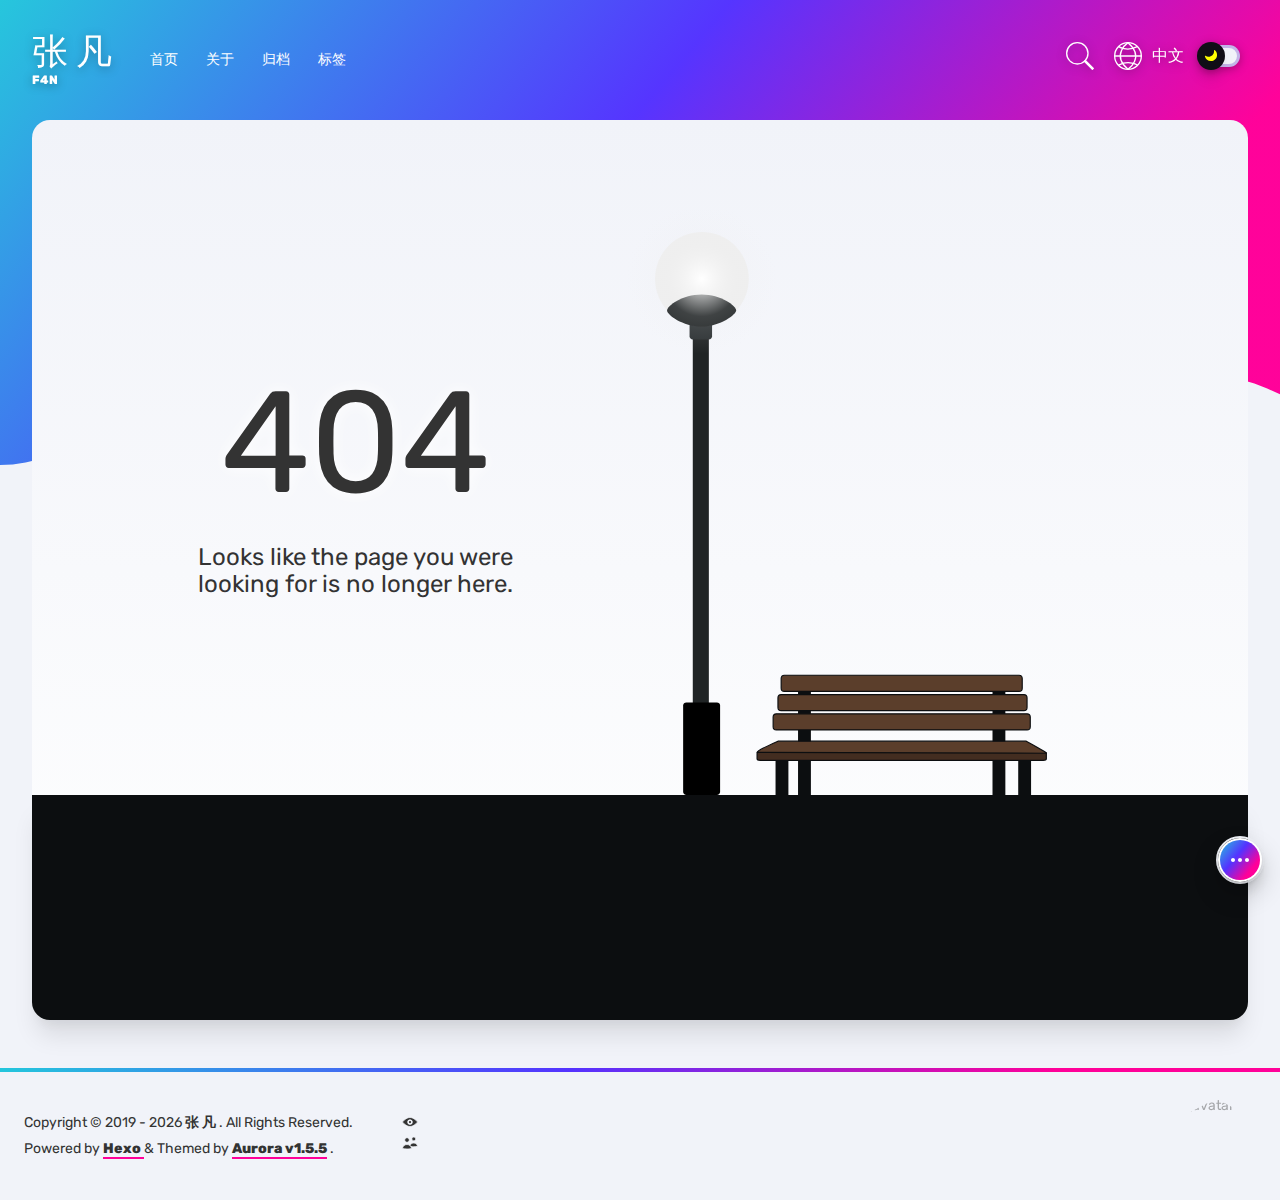
==== index.html @ 64eb6750 "Site updated: 2022-04-07 22:03:26" ====
<!DOCTYPE html><html lang="en"><head><meta charset="utf-8"><meta http-equiv="X-UA-Compatible" content="IE=edge"><meta name="viewport" content="width=device-width,initial-scale=1"><link rel="icon" href="/favicon.ico"><link href="/static/css/chunk-libs.eebac533.css" rel="stylesheet"><link href="/static/css/app.0d31776f.css" rel="stylesheet"><!-- hexo injector head_end start --><script rel="prefetch" async src="https://busuanzi.ibruce.info/busuanzi/2.3/busuanzi.pure.mini.js"></script><script rel="preload" src="https://cdn.bootcdn.net/ajax/libs/prism/1.23.0/components/prism-core.js" data-manual></script><script rel="preload" src="https://cdn.bootcdn.net/ajax/libs/prism/1.23.0/plugins/autoloader/prism-autoloader.js"></script><script rel="preload" src="https://cdn.bootcdn.net/ajax/libs/prism/1.23.0/plugins/toolbar/prism-toolbar.min.js"></script><script rel="preload" src="https://cdn.bootcdn.net/ajax/libs/prism/1.23.0/plugins/copy-to-clipboard/prism-copy-to-clipboard.min.js"></script><script rel="preload" src="https://cdn.bootcdn.net/ajax/libs/blueimp-md5/2.18.0/js/md5.min.js"></script><script rel="preload" src="https://cdn.bootcdn.net/ajax/libs/lodash.js/4.17.21/lodash.min.js"></script><link rel="stylesheet" href="https://cdn.bootcdn.net/ajax/libs/prism/1.23.0/themes/prism.min.css"/><link rel="stylesheet" href="https://cdn.bootcdn.net/ajax/libs/prism/1.23.0/plugins/toolbar/prism-toolbar.min.css"/><link rel="stylesheet" href="https://fonts.loli.net/css?family=Rubik" /><!-- hexo injector head_end end --><meta name="generator" content="Hexo 6.1.0"></head><body id="body-container"><noscript><strong>We're sorry but Aurora Blog doesn't work properly without JavaScript enabled. Please enable it to continue.</strong></noscript><div id="app"></div><script>(function(e){function t(t){for(var n,o,u=t[0],i=t[1],c=t[2],l=0,p=[];l<u.length;l++)o=u[l],Object.prototype.hasOwnProperty.call(a,o)&&a[o]&&p.push(a[o][0]),a[o]=0;for(n in i)Object.prototype.hasOwnProperty.call(i,n)&&(e[n]=i[n]);f&&f(t);while(p.length)p.shift()();return s.push.apply(s,c||[]),r()}function r(){for(var e,t=0;t<s.length;t++){for(var r=s[t],n=!0,o=1;o<r.length;o++){var u=r[o];0!==a[u]&&(n=!1)}n&&(s.splice(t--,1),e=i(i.s=r[0]))}return e}var n={},o={runtime:0},a={runtime:0},s=[];function u(e){return i.p+"static/js/"+({404:"404",about:"about",archives:"archives",categories:"categories",page:"page",post:"post",result:"result",tags:"tags"}[e]||e)+"."+{404:"7a8d53e9",about:"ca251fd2",archives:"c1777fcc",categories:"437496e8",page:"5ebb57fa",post:"23898608",result:"22216a66",tags:"2736540e"}[e]+".js"}function i(t){if(n[t])return n[t].exports;var r=n[t]={i:t,l:!1,exports:{}};return e[t].call(r.exports,r,r.exports,i),r.l=!0,r.exports}i.e=function(e){var t=[],r={404:1,about:1,archives:1,categories:1,page:1,post:1,result:1,tags:1};o[e]?t.push(o[e]):0!==o[e]&&r[e]&&t.push(o[e]=new Promise((function(t,r){for(var n="static/css/"+({404:"404",about:"about",archives:"archives",categories:"categories",page:"page",post:"post",result:"result",tags:"tags"}[e]||e)+"."+{404:"1a6cd5bd",about:"32dfa3b0",archives:"c0d49bd5",categories:"10e2be12",page:"749ad047",post:"9f951a60",result:"10e2be12",tags:"10e2be12"}[e]+".css",a=i.p+n,s=document.getElementsByTagName("link"),u=0;u<s.length;u++){var c=s[u],l=c.getAttribute("data-href")||c.getAttribute("href");if("stylesheet"===c.rel&&(l===n||l===a))return t()}var p=document.getElementsByTagName("style");for(u=0;u<p.length;u++){c=p[u],l=c.getAttribute("data-href");if(l===n||l===a)return t()}var f=document.createElement("link");f.rel="stylesheet",f.type="text/css",f.onload=t,f.onerror=function(t){var n=t&&t.target&&t.target.src||a,s=new Error("Loading CSS chunk "+e+" failed.\n("+n+")");s.code="CSS_CHUNK_LOAD_FAILED",s.request=n,delete o[e],f.parentNode.removeChild(f),r(s)},f.href=a;var d=document.getElementsByTagName("head")[0];d.appendChild(f)})).then((function(){o[e]=0})));var n=a[e];if(0!==n)if(n)t.push(n[2]);else{var s=new Promise((function(t,r){n=a[e]=[t,r]}));t.push(n[2]=s);var c,l=document.createElement("script");l.charset="utf-8",l.timeout=120,i.nc&&l.setAttribute("nonce",i.nc),l.src=u(e);var p=new Error;c=function(t){l.onerror=l.onload=null,clearTimeout(f);var r=a[e];if(0!==r){if(r){var n=t&&("load"===t.type?"missing":t.type),o=t&&t.target&&t.target.src;p.message="Loading chunk "+e+" failed.\n("+n+": "+o+")",p.name="ChunkLoadError",p.type=n,p.request=o,r[1](p)}a[e]=void 0}};var f=setTimeout((function(){c({type:"timeout",target:l})}),12e4);l.onerror=l.onload=c,document.head.appendChild(l)}return Promise.all(t)},i.m=e,i.c=n,i.d=function(e,t,r){i.o(e,t)||Object.defineProperty(e,t,{enumerable:!0,get:r})},i.r=function(e){"undefined"!==typeof Symbol&&Symbol.toStringTag&&Object.defineProperty(e,Symbol.toStringTag,{value:"Module"}),Object.defineProperty(e,"__esModule",{value:!0})},i.t=function(e,t){if(1&t&&(e=i(e)),8&t)return e;if(4&t&&"object"===typeof e&&e&&e.__esModule)return e;var r=Object.create(null);if(i.r(r),Object.defineProperty(r,"default",{enumerable:!0,value:e}),2&t&&"string"!=typeof e)for(var n in e)i.d(r,n,function(t){return e[t]}.bind(null,n));return r},i.n=function(e){var t=e&&e.__esModule?function(){return e["default"]}:function(){return e};return i.d(t,"a",t),t},i.o=function(e,t){return Object.prototype.hasOwnProperty.call(e,t)},i.p="/",i.oe=function(e){throw console.error(e),e};var c=window["webpackJsonp"]=window["webpackJsonp"]||[],l=c.push.bind(c);c.push=t,c=c.slice();for(var p=0;p<c.length;p++)t(c[p]);var f=l;r()})([]);</script><script src="/static/js/chunk-libs.c482c2cc.js"></script><script src="/static/js/app.82372e84.js"></script></body></html>
---- static/css/chunk-libs.eebac533.css ----
/*! normalize.css v8.0.1 | MIT License | github.com/necolas/normalize.css */html{line-height:1.15;-webkit-text-size-adjust:100%}body{margin:0}main{display:block}h1{font-size:2em;margin:.67em 0}hr{box-sizing:content-box;height:0;overflow:visible}pre{font-family:monospace,monospace;font-size:1em}a{background-color:transparent}abbr[title]{border-bottom:none;text-decoration:underline;-webkit-text-decoration:underline dotted;text-decoration:underline dotted}b,strong{font-weight:bolder}code,kbd,samp{font-family:monospace,monospace;font-size:1em}small{font-size:80%}sub,sup{font-size:75%;line-height:0;position:relative;vertical-align:baseline}sub{bottom:-.25em}sup{top:-.5em}img{border-style:none}button,input,optgroup,select,textarea{font-family:inherit;font-size:100%;line-height:1.15;margin:0}button,input{overflow:visible}button,select{text-transform:none}[type=button],[type=reset],[type=submit],button{-webkit-appearance:button}[type=button]::-moz-focus-inner,[type=reset]::-moz-focus-inner,[type=submit]::-moz-focus-inner,button::-moz-focus-inner{border-style:none;padding:0}[type=button]:-moz-focusring,[type=reset]:-moz-focusring,[type=submit]:-moz-focusring,button:-moz-focusring{outline:1px dotted ButtonText}fieldset{padding:.35em .75em .625em}legend{box-sizing:border-box;color:inherit;display:table;max-width:100%;padding:0;white-space:normal}progress{vertical-align:baseline}textarea{overflow:auto}[type=checkbox],[type=radio]{box-sizing:border-box;padding:0}[type=number]::-webkit-inner-spin-button,[type=number]::-webkit-outer-spin-button{height:auto}[type=search]{-webkit-appearance:textfield;outline-offset:-2px}[type=search]::-webkit-search-decoration{-webkit-appearance:none}::-webkit-file-upload-button{-webkit-appearance:button;font:inherit}details{display:block}summary{display:list-item}[hidden],template{display:none}#nprogress{pointer-events:none}#nprogress .bar{background:#29d;position:fixed;z-index:1031;top:0;left:0;width:100%;height:2px}#nprogress .peg{display:block;position:absolute;right:0;width:100px;height:100%;box-shadow:0 0 10px #29d,0 0 5px #29d;opacity:1;transform:rotate(3deg) translateY(-4px)}#nprogress .spinner{display:block;position:fixed;z-index:1031;top:15px;right:15px}#nprogress .spinner-icon{width:18px;height:18px;box-sizing:border-box;border:2px solid transparent;border-top-color:#29d;border-left-color:#29d;border-radius:50%;-webkit-animation:nprogress-spinner .4s linear infinite;animation:nprogress-spinner .4s linear infinite}.nprogress-custom-parent{overflow:hidden;position:relative}.nprogress-custom-parent #nprogress .bar,.nprogress-custom-parent #nprogress .spinner{position:absolute}@-webkit-keyframes nprogress-spinner{0%{-webkit-transform:rotate(0deg)}to{-webkit-transform:rotate(1turn)}}@keyframes nprogress-spinner{0%{transform:rotate(0deg)}to{transform:rotate(1turn)}}
---- static/css/app.0d31776f.css ----
:root{--max-width:1600px;--gap:2rem;--main-gradient:linear-gradient(130deg,#24c6dc,#5433ff 41.07%,#f09 76.05%);--theme-transition:all 250ms ease}.theme-light{--background-primary:#f1f3f9;--background-primary-alt:#fafafa;--background-secondary:#fff;--background-secondary-alt:#2e3236;--background-trans:rgba(0,0,0,0.15);--text-bright:#000;--text-normal:#333;--text-accent:#e93796;--text-sub-accent:#547ce7;--text-faint:#b2b2b2;--text-dim:#858585;--text-title-h1:#333;--text-title-h2:#333;--text-title-h3:#333;--text-title-h4:#333;--text-title-h5:#333;--text-link:#b4b4b4;--text-a:#db4d52;--text-a-hover:#db4d52;--bg-accent-55:rgba(244,86,157,0.55);--bg-sub-accent-55:rgba(13,185,215,0.55);--bg-accent-05:rgba(244,86,157,0.05);--strong-gradient:linear-gradient(62deg,#188bfd,#a03bff)!important;--gradient-cover:linear-gradient(90deg,hsla(0,0%,98%,0),hsla(0,0%,98%,0.013) 8.1%,hsla(0,0%,98%,0.049) 15.5%,hsla(0,0%,98%,0.104) 22.5%,hsla(0,0%,98%,0.175) 29%,hsla(0,0%,98%,0.259) 35.3%,hsla(0,0%,98%,0.352) 41.2%,hsla(0,0%,98%,0.45) 47.1%,hsla(0,0%,98%,0.55) 52.9%,hsla(0,0%,98%,0.648) 58.8%,hsla(0,0%,98%,0.741) 64.7%,hsla(0,0%,98%,0.825) 71%,hsla(0,0%,98%,0.896) 77.5%,hsla(0,0%,98%,0.951) 84.5%,hsla(0,0%,98%,0.987) 91.9%,var(--background-secondary));--article-cover:linear-gradient(180deg,hsla(0,0%,98%,0),hsla(0,0%,98%,0.013) 8.1%,hsla(0,0%,98%,0.049) 15.5%,hsla(0,0%,98%,0.104) 22.5%,hsla(0,0%,98%,0.175) 29%,hsla(0,0%,98%,0.259) 35.3%,hsla(0,0%,98%,0.352) 41.2%,hsla(0,0%,98%,0.45) 47.1%,hsla(0,0%,98%,0.55) 52.9%,hsla(0,0%,98%,0.648) 58.8%,hsla(0,0%,98%,0.741) 64.7%,hsla(0,0%,98%,0.825) 71%,hsla(0,0%,98%,0.896) 77.5%,hsla(0,0%,98%,0.951) 84.5%,hsla(0,0%,98%,0.987) 91.9%,var(--background-secondary));--accent-shadow:0 20px 25px -5px rgba(232,57,255,0.06),0 10px 10px -5px rgba(53,11,59,0.1);--sub-accent-shadow:0 20px 25px -5px rgba(71,190,255,0.06),0 10px 10px -5px rgba(11,42,59,0.1);--search-modal-key-gradient:linear-gradient(-225deg,#d5dbe4,#f8f8f8);--search-modal-key-shadow:inset 0 -2px 0 0 #cdcde6,inset 0 0 1px 1px #fff,0 1px 2px 1px rgba(30,35,90,0.4);--custom-quote-tip:#7343d5;--custom-quote-warning:#e98503;--custom-quote-danger:#dd2500;--custom-quote:#e93796}.theme-dark,.theme-light{--trans-ease:all 250ms ease}.theme-dark{--background-primary:#1a1a1a;--background-primary-alt:#0d0b12;--background-secondary:#212121;--background-secondary-alt:#0d0b12;--background-trans:hsla(0,0%,100%,0.15);--skeleton-bg:#2e2e2e;--skeleton-hl:#363636;--text-bright:#fff;--text-normal:#bebebe;--text-accent:#0fb6d6;--text-sub-accent:#f4569d;--text-dim:#6d6d6d;--text-faint:#7aa2f7;--text-title-h1:var(--text-accent);--text-title-h2:#cbdbe5;--text-title-h3:#cbdbe5;--text-title-h4:#cbdbe5;--text-title-h5:#cbdbe5;--text-link:#b4b4b4;--text-a:#6bcafb;--text-a-hover:#6bcafb;--bg-sub-accent-55:rgba(244,86,157,0.55);--bg-accent-55:rgba(13,185,215,0.55);--bg-accent-05:rgba(14,210,247,0.05);--strong-gradient:linear-gradient(62deg,#87c2fd,#dcb9fc)!important;--gradient-cover:linear-gradient(90deg,rgba(33,33,33,0),rgba(33,33,33,0.013) 8.1%,rgba(33,33,33,0.049) 15.5%,rgba(33,33,33,0.104) 22.5%,rgba(33,33,33,0.175) 29%,rgba(33,33,33,0.259) 35.3%,rgba(33,33,33,0.352) 41.2%,rgba(33,33,33,0.45) 47.1%,rgba(33,33,33,0.55) 52.9%,rgba(33,33,33,0.648) 58.8%,rgba(33,33,33,0.741) 64.7%,rgba(33,33,33,0.825) 71%,rgba(33,33,33,0.896) 77.5%,rgba(33,33,33,0.951) 84.5%,rgba(33,33,33,0.987) 91.9%,var(--background-secondary));--article-cover:linear-gradient(180deg,rgba(33,33,33,0),rgba(33,33,33,0.013) 8.1%,rgba(33,33,33,0.049) 15.5%,rgba(33,33,33,0.104) 22.5%,rgba(33,33,33,0.175) 29%,rgba(33,33,33,0.259) 35.3%,rgba(33,33,33,0.352) 41.2%,rgba(33,33,33,0.45) 47.1%,rgba(33,33,33,0.55) 52.9%,rgba(33,33,33,0.648) 58.8%,rgba(33,33,33,0.741) 64.7%,rgba(33,33,33,0.825) 71%,rgba(33,33,33,0.896) 77.5%,rgba(33,33,33,0.951) 84.5%,rgba(33,33,33,0.987) 91.9%,var(--background-secondary));--accent-shadow:0 20px 25px -5px rgba(11,42,59,0.35),0 10px 10px -5px rgba(11,42,59,0.14);--sub-accent-shadow:0 20px 25px -5px rgba(53,11,59,0.35),0 10px 10px -5px rgba(53,11,59,0.14);--search-modal-key-gradient:linear-gradient(-225deg,#3f3e3e,#2c2c2c);--search-modal-key-shadow:inset 0 -2px 0 0 #363636,inset 0 0 1px 1px #2e2e2e,0 1px 2px 1px rgba(30,35,90,0.4);--custom-quote-tip:#8d53ff;--custom-quote-warning:#cbcb00;--custom-quote-danger:#dd2500;--custom-quote:#5dc3d9}.ob-text-bright{color:var(--text-bright)}.ob-drop-shadow{filter:drop-shadow(0 2px 5px rgba(0,0,0,.3))}.ob-hz-thumbnail{max-width:120%}.ob-gradient-plate{width:calc(100% - .5rem);height:calc(100% - .5rem);margin:.25rem}.ob-gradient-cut-plate{top:8%;width:calc(100% - .5rem);height:calc(92% - .5rem);margin:.25rem}.ob-avatar{height:7rem;width:7rem}.footer-avatar,.ob-avatar{margin:0;--tw-shadow:0 20px 25px -5px rgba(0,0,0,0.1),0 10px 10px -5px rgba(0,0,0,0.04);box-shadow:var(--tw-ring-offset-shadow,0 0 transparent),var(--tw-ring-shadow,0 0 transparent),var(--tw-shadow)}.footer-avatar{height:5rem;opacity:.4;width:5rem}.diamond-avatar{-webkit-clip-path:polygon(50% 3%,91% 25%,91% 75%,50% 97%,9% 75%,9% 25%);clip-path:polygon(50% 3%,91% 25%,91% 75%,50% 97%,9% 75%,9% 25%)}.circle-avatar{border-radius:9999px}.circle-avatar,.rounded-avatar{border-color:var(--background-primary);border-width:6px}.rounded-avatar{border-radius:1rem}.animation-text{-webkit-background-clip:text;-webkit-text-fill-color:transparent;-webkit-box-decoration-break:clone;background-color:#ccc;background-image:linear-gradient(90deg,#ccc,#fff,#ccc);-webkit-animation:SkeletonLoading 1.5s ease-in-out 0s infinite normal none running;animation:SkeletonLoading 1.5s ease-in-out 0s infinite normal none running}.inverted-main-grid,.main-grid{display:flex;flex-direction:column}@media (min-width:1024px){.main-grid{display:grid;gap:var(--gap);grid-template-columns:minmax(0,1fr) 320px}.inverted-main-grid{display:grid;gap:var(--gap);grid-template-columns:245px minmax(0,1fr)}}.tab{background-color:var(--background-secondary);border-radius:1rem;display:flex;flex-direction:row;flex-wrap:wrap;margin-bottom:2rem;overflow-y:hidden;padding-left:1.5rem;padding-right:3rem;--tw-shadow:0 4px 6px -1px rgba(0,0,0,0.1),0 2px 4px -1px rgba(0,0,0,0.06);box-shadow:var(--tw-ring-offset-shadow,0 0 transparent),var(--tw-ring-shadow,0 0 transparent),var(--tw-shadow);height:3.5rem;transition:height .4s ease}.tab.expanded-tab{overflow-y:initial;height:auto}.tab li{cursor:pointer;margin-top:1rem;margin-bottom:1rem;margin-right:.75rem}.tab li:hover{opacity:.5}.tab li.active{--tw-shadow:0 10px 15px -3px rgba(0,0,0,0.1),0 4px 6px -2px rgba(0,0,0,0.05);box-shadow:var(--tw-ring-offset-shadow,0 0 transparent),var(--tw-ring-shadow,0 0 transparent),var(--tw-shadow);--tw-text-opacity:1;color:rgba(255,255,255,var(--tw-text-opacity));text-shadow:0 2px 2px rgba(0,0,0,.5)}.tab li span{background-color:var(--background-primary);border-top-left-radius:.375rem;border-bottom-left-radius:.375rem;font-size:.875rem;line-height:1.25rem;padding-top:.5rem;padding-bottom:.5rem;padding-left:.75rem;padding-right:.75rem;text-align:center;white-space:nowrap}.tab li span.first-tab{border-radius:.375rem;padding-left:1.5rem;padding-right:1.5rem}.tab li b{background-color:var(--background-primary);border-top-right-radius:.375rem;border-bottom-right-radius:.375rem;font-size:.875rem;line-height:1.25rem;opacity:.7;padding-top:.5rem;padding-bottom:.5rem;padding-left:.5rem;padding-right:.5rem;text-align:center;color:var(--text-accent);white-space:nowrap}.tab-expander{cursor:pointer;position:absolute;top:1.25rem;right:1.25rem;stroke:currentColor;color:var(--text-bright);opacity:.8}.tab-expander:hover{opacity:.5}.tab-expander svg{transition:transform .4s ease}.tab-expander.expanded svg{transform:rotate(180deg)}#loading-bar-wrapper #nprogress{pointer-events:none}#loading-bar-wrapper #nprogress .bar{background:var(--main-gradient);position:absolute;z-index:3000;top:0;left:0;width:100%;height:8px}#loading-bar-wrapper #nprogress .peg{display:none;position:absolute;right:0;width:100px;height:8px;opacity:0;box-shadow:none;transform:rotate(3deg) translateY(-4px)}#loading-bar-wrapper #nprogress .spinner{display:block;position:fixed;z-index:3000;top:15px;right:15px}#loading-bar-wrapper #nprogress .spinner-icon{width:18px;height:18px;box-sizing:border-box;border:2px solid transparent;border-top-color:var(--text-accent);border-left-color:var(--text-accent);border-radius:50%;-webkit-animation:nprogress-spinner .4s linear infinite;animation:nprogress-spinner .4s linear infinite}@-webkit-keyframes nprogress-spinner{to{-webkit-transform:rotate(1turn)}0%{transform:rotate(0)}to{transform:rotate(1turn)}}#loading-bar-wrapper{position:fixed;width:100px;top:8px;left:50%;transform:translateX(-50%);height:8px;border-radius:8px;z-index:2000;background:transparent;overflow:hidden}#loading-bar-wrapper.nprogress-custom-parent{background:var(--background-secondary);box-shadow:0 1px 2px 0 rgba(0,0,0,.1)}a:hover{opacity:.5}a{transition-property:all;transition-timing-function:cubic-bezier(.4,0,.2,1);transition-duration:.15s}

/*! tailwindcss v2.1.2 | MIT License | https://tailwindcss.com */

/*! modern-normalize v1.1.0 | MIT License | https://github.com/sindresorhus/modern-normalize */html{-moz-tab-size:4;-o-tab-size:4;tab-size:4;line-height:1.15;-webkit-text-size-adjust:100%}body{margin:0;font-family:system-ui,-apple-system,Segoe UI,Roboto,Helvetica,Arial,sans-serif,Apple Color Emoji,Segoe UI Emoji}hr{height:0;color:inherit}abbr[title]{-webkit-text-decoration:underline dotted;text-decoration:underline dotted}b,strong{font-weight:bolder}code,kbd,pre,samp{font-family:ui-monospace,SFMono-Regular,Consolas,Liberation Mono,Menlo,monospace;font-size:1em}small{font-size:80%}sub,sup{font-size:75%;line-height:0;position:relative;vertical-align:baseline}sub{bottom:-.25em}sup{top:-.5em}table{text-indent:0;border-color:inherit}button,input,optgroup,select,textarea{font-family:inherit;font-size:100%;line-height:1.15;margin:0}button,select{text-transform:none}[type=button],[type=reset],button{-webkit-appearance:button}legend{padding:0}progress{vertical-align:baseline}[type=search]{-webkit-appearance:textfield;outline-offset:-2px}summary{display:list-item}blockquote,dd,dl,figure,h1,h2,h3,h4,h5,h6,hr,p,pre{margin:0}button{background-color:transparent;background-image:none}button:focus{outline:1px dotted;outline:5px auto -webkit-focus-ring-color}fieldset,ol,ul{margin:0;padding:0}ol,ul{list-style:none}html{font-family:ui-sans-serif,system-ui,-apple-system,BlinkMacSystemFont,Segoe UI,Roboto,Helvetica Neue,Arial,Noto Sans,sans-serif,Apple Color Emoji,Segoe UI Emoji,Segoe UI Symbol,Noto Color Emoji;line-height:1.5}body{font-family:inherit;line-height:inherit}*,:after,:before{box-sizing:border-box;border-width:0;border-style:solid;border-color:#e5e7eb}hr{border-top-width:1px}img{border-style:solid}textarea{resize:vertical}input::-moz-placeholder,textarea::-moz-placeholder{opacity:1;color:#9ca3af}input:-ms-input-placeholder,textarea:-ms-input-placeholder{opacity:1;color:#9ca3af}input::placeholder,textarea::placeholder{opacity:1;color:#9ca3af}button{cursor:pointer}table{border-collapse:collapse}h1,h2,h3,h4,h5,h6{font-size:inherit;font-weight:inherit}a{color:inherit;text-decoration:inherit}button,input,optgroup,select,textarea{padding:0;line-height:inherit;color:inherit}code,kbd,pre,samp{font-family:ui-monospace,SFMono-Regular,Menlo,Monaco,Consolas,Liberation Mono,Courier New,monospace}audio,canvas,embed,iframe,img,object,svg,video{display:block;vertical-align:middle}img,video{max-width:100%;height:auto}.container{width:100%}@media (min-width:640px){.container{max-width:640px}}@media (min-width:768px){.container{max-width:768px}}@media (min-width:1024px){.container{max-width:1024px}}@media (min-width:1280px){.container{max-width:1280px}}@media (min-width:1536px){.container{max-width:1536px}}.article-container{border-radius:1rem;height:100%;list-style-type:none;position:relative}.article-container:hover .article-tag{transform:translateY(-60%)}.article-container:hover .article,.article-container:hover .feature-article{transform:scale(1.015)}.article-container .article-tag{border-radius:.375rem;display:flex;align-items:flex-start;font-weight:700;font-size:.875rem;line-height:1.25rem;padding-left:.25rem;padding-right:.25rem;padding-top:.25rem;padding-bottom:.75rem;position:absolute;left:1.5rem;top:-.25rem;--tw-shadow:0 10px 15px -3px rgba(0,0,0,0.1),0 4px 6px -2px rgba(0,0,0,0.05);box-shadow:var(--tw-ring-offset-shadow,0 0 transparent),var(--tw-ring-shadow,0 0 transparent),var(--tw-shadow);--tw-text-opacity:1;color:rgba(255,255,255,var(--tw-text-opacity));text-transform:uppercase;--tw-translate-x:0;--tw-translate-y:0;--tw-rotate:0;--tw-skew-x:0;--tw-skew-y:0;--tw-scale-x:1;--tw-scale-y:1;transform:translateX(var(--tw-translate-x)) translateY(var(--tw-translate-y)) rotate(var(--tw-rotate)) skewX(var(--tw-skew-x)) skewY(var(--tw-skew-y)) scaleX(var(--tw-scale-x)) scaleY(var(--tw-scale-y));background:var(--main-gradient);z-index:0;transition:transform .2s ease-in-out}.article-container .article-tag>b{border-radius:.25rem;padding-top:.25rem;padding-bottom:.25rem;padding-left:.75rem;padding-right:.75rem;stroke:currentColor;--tw-text-opacity:1;color:rgba(255,255,255,var(--tw-text-opacity));width:100%;height:100%;text-shadow:0 2px 2px rgba(0,0,0,.5);background:rgba(0,0,0,.5)}.article{background-color:var(--background-secondary);border-radius:1rem;display:grid;height:100%;overflow:hidden;position:relative;top:0;--tw-shadow:0 10px 15px -3px rgba(0,0,0,0.1),0 4px 6px -2px rgba(0,0,0,0.05);box-shadow:var(--tw-ring-offset-shadow,0 0 transparent),var(--tw-ring-shadow,0 0 transparent),var(--tw-shadow);z-index:10;grid-template-rows:repeat(3,minmax(0,1fr));transition:transform .2s ease-in-out}.article .article-thumbnail{position:relative;grid-row:span 1/span 1}.article .article-thumbnail img{background-repeat:no-repeat;background-size:cover;border-radius:1rem;display:block;height:120%;-o-object-fit:cover;object-fit:cover;position:absolute;width:100%;z-index:20}.article .article-thumbnail .thumbnail-screen{height:120%;opacity:.4;pointer-events:none;position:absolute;left:0;width:100%;z-index:30;max-width:120%;mix-blend-mode:screen}.article .article-thumbnail:after{pointer-events:none;content:"";position:absolute;z-index:35;top:13%;left:0;height:120%;width:100%;background:var(--article-cover)}.article .article-content{background-color:transparent;display:flex;flex-direction:column;padding-left:1.5rem;padding-right:1.5rem;padding-bottom:1.5rem;position:relative;z-index:40;grid-row:span 2/span 2}.article .article-content span{filter:drop-shadow(0 2px 1px rgba(0,0,0,.1))}.article .article-content span b{font-size:.75rem;line-height:1rem;color:var(--text-accent);text-transform:uppercase}.article .article-content span ul{display:inline-flex;font-size:.75rem;line-height:1rem;padding-left:1rem}.article .article-content span ul li{margin-right:.75rem}.article .article-content h1{font-weight:800;font-size:1.5rem;line-height:2rem;margin-bottom:1.5rem;color:var(--text-bright)}@media (min-width:1024px){.article .article-content h1{margin-top:1rem;margin-bottom:2rem}}.article .article-content p{font-size:.875rem;line-height:1.25rem;margin-bottom:.5rem;padding-bottom:1rem}@media (min-width:1024px){.article .article-content p{font-size:1rem;line-height:1.5rem;margin-bottom:.5rem;padding-bottom:1.5rem}}.article .article-content .article-footer{display:flex;align-items:flex-end;align-content:flex-end;justify-content:flex-start;flex:1 1 0%;font-size:.875rem;line-height:1.25rem;width:100%}.article .article-content .article-footer img{border-radius:9999px;margin-right:.5rem;height:28px;width:28px}.feature-article{background-color:var(--background-secondary);border-radius:1rem;display:grid;overflow:hidden;position:relative;top:0;--tw-shadow:0 10px 15px -3px rgba(0,0,0,0.1),0 4px 6px -2px rgba(0,0,0,0.05);box-shadow:var(--tw-ring-offset-shadow,0 0 transparent),var(--tw-ring-shadow,0 0 transparent),var(--tw-shadow);z-index:10;grid-template-rows:repeat(3,minmax(0,1fr))}@media (min-width:1024px){.feature-article{height:28rem;width:100%;grid-template-columns:repeat(2,minmax(0,1fr));grid-template-rows:none}}.feature-article{transition:transform .2s ease-in-out}.feature-article .feature-thumbnail{position:relative;grid-row:span 1/span 1}@media (min-width:1024px){.feature-article .feature-thumbnail{grid-row:auto}}.feature-article .feature-thumbnail img{background-repeat:no-repeat;background-size:cover;display:block;height:120%;-o-object-fit:cover;object-fit:cover;position:absolute;left:0;width:100%;z-index:20}@media (min-width:1024px){.feature-article .feature-thumbnail img{height:28rem;width:120%}}.feature-article .feature-thumbnail span{height:120%;opacity:.4;pointer-events:none;position:absolute;left:0;width:100%;z-index:30}@media (min-width:1024px){.feature-article .feature-thumbnail span{height:28rem;width:120%}}.feature-article .feature-thumbnail:after{pointer-events:none;content:"";position:absolute;z-index:35;left:71%;top:0;height:100%;width:50%;background:var(--gradient-cover)}.feature-article .feature-content{display:flex;flex-direction:column;padding-left:1.5rem;padding-right:1.5rem;padding-bottom:1.5rem;position:relative;z-index:40;grid-row:span 2/span 2}@media (min-width:1024px){.feature-article .feature-content{padding:3rem;grid-row:auto}}.feature-article .feature-content b{color:var(--text-accent);text-transform:uppercase}.feature-article .feature-content ul{display:inline-flex;padding-left:1rem}.feature-article .feature-content ul li{margin-right:.75rem}.feature-article .feature-content h1{font-weight:800;font-size:1.5rem;line-height:2rem;margin-bottom:1.5rem;color:var(--text-bright)}@media (min-width:1024px){.feature-article .feature-content h1{font-size:2.25rem;line-height:2.5rem;margin-top:1rem;margin-bottom:2rem}}.feature-article .feature-content p{font-size:1rem;line-height:1.5rem;margin-bottom:.5rem;padding-bottom:1rem}@media (min-width:1024px){.feature-article .feature-content p{font-size:1.125rem;line-height:1.75rem;margin-bottom:.5rem;padding-bottom:1.5rem}}.feature-article .feature-content .article-footer{display:flex;align-items:flex-end;align-content:flex-end;justify-content:flex-start;flex:1 1 0%;font-size:.875rem;line-height:1.25rem;width:100%}.feature-article .feature-content .article-footer img{border-radius:9999px;margin-right:.5rem;height:28px;width:28px}.thumbnail-screen{max-width:120%;mix-blend-mode:screen}@media (max-width:1023px){.feature-article>div:first-of-type:after{top:13%;left:0;height:120%;width:100%;background:var(--article-cover)}}.post-html{background-color:var(--background-secondary);border-radius:1rem;margin-bottom:2rem;padding:1rem;--tw-shadow:0 20px 25px -5px rgba(0,0,0,0.1),0 10px 10px -5px rgba(0,0,0,0.04);box-shadow:var(--tw-ring-offset-shadow,0 0 transparent),var(--tw-ring-shadow,0 0 transparent),var(--tw-shadow)}@media (min-width:1024px){.post-html{margin-bottom:0;padding:3.5rem}}.post-html h1,.post-html h2,.post-html h3,.post-html h4,.post-html h5,.post-html h6{display:flex;align-items:center;margin-bottom:1rem;padding-bottom:.5rem;padding-top:1.75rem;position:relative;color:var(--text-bright);font-weight:600}.post-html h1:after,.post-html h2:after,.post-html h3:after,.post-html h4:after,.post-html h5:after,.post-html h6:after{border-radius:9999px;height:.25rem;position:absolute;bottom:0;width:6rem;content:"";background:var(--main-gradient)}.post-html h1{font-size:1.875rem;line-height:2.25rem}@media (min-width:1024px){.post-html h1{font-size:2.25rem;line-height:2.5rem}}.post-html h2{font-size:1.5rem;line-height:2rem}@media (min-width:1024px){.post-html h2{font-size:1.875rem;line-height:2.25rem}}.post-html h3{font-size:1.25rem;line-height:1.75rem}@media (min-width:1024px){.post-html h3{font-size:1.5rem;line-height:2rem}}.post-html h4{font-size:1.125rem;line-height:1.75rem}@media (min-width:1024px){.post-html h4{font-size:1.25rem;line-height:1.75rem}}.post-html h5{font-size:1rem;line-height:1.5rem}@media (min-width:1024px){.post-html h5{font-size:1.125rem;line-height:1.75rem}}.post-html h6{font-size:1rem;line-height:1.5rem}.post-html p{margin-top:1.5rem;margin-bottom:1.5rem}.post-html ul{margin:1.5rem 0}.post-html ul ul{position:relative;margin:0}.post-html ul>li>ul:before{content:"";border-left:1px solid var(--text-accent);position:absolute;opacity:.35;left:-1em;top:0;bottom:0}.post-html ol li,.post-html ul li{margin-left:2rem}.post-html ol ul,.post-html ol ul ul,.post-html ul,.post-html ul ul,.post-html ul ul ul{list-style:none}.post-html li>p{display:inline-block;margin-top:0;margin-bottom:0}.post-html ul li:before{content:"•";color:var(--text-accent);display:inline-block;width:1em;margin-left:-1.15em;padding:0;font-weight:700;text-shadow:0 0 .5em var(--accent-2)}.post-html ul ul li:before,.post-html ul ul ul li:before{content:"•"}.post-html ol{list-style:none;counter-reset:li}.post-html ol>li{counter-increment:li}.post-html ol>li:before,.post-html ul ol>li:before,.post-html ul ul ol>li:before,.post-html ul ul ul ol>li:before{content:"." counter(li);color:var(--text-accent);font-weight:400;display:inline-block;width:1em;margin-left:-1.5em;margin-right:.5em;text-align:right;direction:rtl;overflow:visible;word-break:keep-all;white-space:nowrap}.post-html blockquote{-webkit-margin-start:0;margin-inline-start:0}.post-html .custom-quote,.post-html blockquote{position:relative;padding:.5rem 1rem .5rem 2rem;color:var(--text-normal);border-top-right-radius:5px;border-bottom-right-radius:5px;margin-bottom:2em;margin-top:2em;margin-right:0!important;border-left:3px var(--text-accent) solid;border-top:transparent;border-bottom:transparent;border-right:transparent;background:linear-gradient(135deg,var(--background-primary),var(--background-primary) 41.07%,var(--background-secondary) 76.05%,var(--background-secondary))}.post-html .custom-quote:before,.post-html blockquote:before{content:"";position:absolute;top:0;left:0;height:2px;width:76%;background:linear-gradient(90deg,var(--text-accent),var(--background-secondary) 76.05%)}.post-html .custom-quote:after,.post-html blockquote:after{content:"";position:absolute;bottom:0;left:0;height:2px;width:45%;background:linear-gradient(90deg,var(--text-accent),var(--background-primary) 45%)}.post-html .custom-blockquote-svg,.post-html .custom-quote-svg{display:flex;justify-content:center;align-items:center;position:absolute;top:-.65rem;left:-1rem;height:2.3rem;width:2.3rem;fill:currentColor;stroke:var(--background-secondary);overflow:hidden}.post-html .custom-blockquote-svg svg,.post-html .custom-quote-svg svg{height:100%;width:100%}.post-html .custom-blockquote-svg{color:var(--text-accent)}.post-html .custom-quote.tip .custom-quote-svg{color:var(--custom-quote-tip)}.post-html .custom-quote.tip{border-left:3px solid var(--custom-quote-tip)!important}.post-html .custom-quote.tip .custom-quote-title{color:var(--custom-quote-tip)}.post-html .custom-quote.tip:after,.post-html .custom-quote.tip:before{background:linear-gradient(90deg,var(--custom-quote-tip),var(--background-primary))}.post-html .custom-quote.warning .custom-quote-svg{color:var(--custom-quote-warning)}.post-html .custom-quote.warning{border-left:3px solid var(--custom-quote-warning)!important}.post-html .custom-quote.warning .custom-quote-title{color:var(--custom-quote-warning)}.post-html .custom-quote.warning:after,.post-html .custom-quote.warning:before{background:linear-gradient(90deg,var(--custom-quote-warning),var(--background-primary))}.post-html .custom-quote.danger .custom-quote-svg{color:var(--custom-quote-danger)}.post-html .custom-quote.danger{border-left:3px solid var(--custom-quote-danger)!important}.post-html .custom-quote.danger .custom-quote-title{color:var(--custom-quote-danger)}.post-html .custom-quote.danger:after,.post-html .custom-quote.danger:before{background:linear-gradient(90deg,var(--custom-quote-danger),var(--background-primary))}.post-html .custom-details{border-radius:.75rem;padding:1rem;background:linear-gradient(135deg,var(--background-primary),var(--background-primary) 41.07%,var(--background-secondary) 76.05%,var(--background-secondary))}.post-html .custom-details summary{border-radius:.5rem;cursor:pointer;transition-property:all;transition-timing-function:cubic-bezier(.4,0,.2,1);transition-duration:.15s;-webkit-touch-callout:none;-webkit-user-select:none;-moz-user-select:none;-ms-user-select:none;user-select:none;padding:.5rem 1.2rem;background:linear-gradient(135deg,var(--bg-accent-55),transparent 46.07%);opacity:1}.post-html .custom-details summary:hover{opacity:.6}.post-html strong{-webkit-background-clip:text;-webkit-text-fill-color:transparent;padding:0 .1rem;color:#7aa2f7;background-color:#7aa2f7;background-image:var(--strong-gradient)}.post-html strong::-moz-selection{-webkit-text-fill-color:var(--text-faint)}.post-html strong::selection{-webkit-text-fill-color:var(--text-faint)}.post-html table{border-collapse:collapse;margin:1rem 0;display:block;overflow-x:auto}.post-html th{background-color:var(--background-secondary)}.post-html td,.post-html th{border:1px solid var(--background-primary-alt)!important}.post-html td,.post-html th{padding:.6em 1em}.post-html tr{border-top:1px solid var(--background-primary-alt)!important;background-color:var(--background-primary)}.post-html tr:nth-child(2n){background-color:var(--background-secondary)}.post-html em{color:#bb9af7!important;font-family:OperatorMonoSSmLig-Book,Rubik!important}.post-html a{text-shadow:-1px -1px 2px var(--background-primary),-1px 1px 2px var(--background-primary),1px -1px 2px var(--background-primary),1px 1px 2px var(--background-primary);-webkit-text-fill-color:var(--text-bright);background-position:0 100%;background-repeat:repeat-x;background-size:5px 5px;text-decoration:none;transition:all .35s ease;background-image:linear-gradient(180deg,var(--bg-sub-accent-55) 0,var(--bg-sub-accent-55))}.post-html a strong{-webkit-background-clip:initial;-webkit-text-fill-color:initial;color:inherit;background-color:initial;background-image:none}.post-html a:hover{text-shadow:-1px -1px 2px var(--background-modifier-border),-1px 1px 2px var(--background-modifier-border),1px -1px 2px var(--background-modifier-border),1px 1px 2px var(--background-modifier-border);-webkit-text-fill-color:var(--text-bright);background-size:4px 50px}.post-html svg{display:inline-block}.post-html hr{position:relative;-webkit-margin-before:0;margin-block-start:0;-webkit-margin-after:0;margin-block-end:0;border:none;height:1px;padding:2.5em 0}.post-html hr:before{content:"§";display:inline-block;position:absolute;left:50%;transform:translate(-50%,-44%) rotate(60deg);transform-origin:50% 50%;padding:.25rem;color:var(--text-sub-accent);background-color:var(--background-secondary);z-index:10;border-radius:60%}.post-html hr:after{position:absolute;content:"";top:0;left:50%;transform:translateX(-50%);background:var(--main-gradient);height:3px;width:26%;border-radius:9999px;opacity:.26;margin:2.5em auto}.post-html pre{overflow:auto!important;overflow-wrap:normal!important}.post-html pre code{padding:0}.post-html code{color:var(--text-normal);margin:0;font-size:.85em;border-radius:3px;overflow-wrap:break-word;background-color:var(--bg-accent-05);word-wrap:break-word;padding:.1rem .3rem;border-radius:.3rem;color:var(--text-accent)!important}.post-header{margin-bottom:1rem}.post-header .post-labels{position:relative;bottom:-.375rem}.post-header .post-labels>b{border-radius:.375rem;display:inline-flex;font-size:.75rem;line-height:1rem;opacity:.9;padding:.125rem;--tw-text-opacity:1;color:rgba(255,255,255,var(--tw-text-opacity));text-transform:uppercase;text-shadow:0 2px 2px rgba(0,0,0,.5)}.post-header .post-labels ul{display:inline-flex;padding-left:.5rem}.post-header .post-labels ul li{font-size:.875rem;line-height:1.25rem;margin-right:.75rem;opacity:.7;--tw-text-opacity:1;color:rgba(255,255,255,var(--tw-text-opacity));text-shadow:0 2px 2px rgba(0,0,0,.5)}.post-header .post-title{margin-top:.5rem;margin-bottom:1rem;font-size:clamp(1.2rem,calc(1rem + 3.5vw),4rem);text-shadow:0 2px 2px rgba(0,0,0,.5);line-height:1.1}.post-header .post-stats{display:none;flex-direction:row;font-size:.875rem;line-height:1.25rem;margin-right:1rem}@media (min-width:1024px){.post-header .post-stats{display:flex;font-size:1rem;line-height:1.5rem}}.post-header .post-stats>span{opacity:.8;padding-right:1rem;stroke:currentColor;--tw-text-opacity:1;color:rgba(255,255,255,var(--tw-text-opacity))}.post-footer,.post-header .post-stats>span{display:flex;flex-direction:row;align-items:center}.post-footer{justify-content:flex-start;font-size:.875rem;line-height:1.25rem;margin-right:1rem}@media (min-width:1024px){.post-footer{font-size:1rem;line-height:1.5rem}}.post-footer img{border-radius:9999px;margin-right:.5rem;height:28px;width:28px}.sidebar-box{background-color:var(--background-secondary);border-radius:1rem;margin-bottom:2rem;padding:2rem;position:relative;--tw-shadow:0 20px 25px -5px rgba(0,0,0,0.1),0 10px 10px -5px rgba(0,0,0,0.04);box-shadow:var(--tw-ring-offset-shadow,0 0 transparent),var(--tw-ring-shadow,0 0 transparent),var(--tw-shadow);width:100%}.modal--active{overflow:hidden!important}#search-modal{--search-modal-height:600px;--search-modal-searchbox-height:56px;--search-modal-spacing:12px;--search-modal-footer-height:44px;height:100vh;position:fixed;top:0;left:0;width:100vw;transition-property:background-color,border-color,color,fill,stroke;transition-timing-function:cubic-bezier(.4,0,.2,1);transition-duration:.15s;background-color:rgba(26,26,26,.8);z-index:250}#search-modal .search-container{background-color:var(--background-primary);border-radius:1rem;margin-right:.5rem;margin-left:.5rem;margin-top:4rem;margin-bottom:auto;max-width:36rem;position:relative;--tw-shadow:0 25px 50px -12px rgba(0,0,0,0.25);box-shadow:var(--tw-ring-offset-shadow,0 0 transparent),var(--tw-ring-shadow,0 0 transparent),var(--tw-shadow)}@media (min-width:1024px){#search-modal .search-container{margin-right:auto;margin-left:auto}}#search-modal .search-form{background-color:var(--background-secondary);border-color:var(--text-accent);border-radius:.75rem;border-width:2px;display:flex;align-items:center;height:3.5rem;padding-top:0;padding-bottom:0;padding-left:.75rem;padding-right:.75rem;position:relative;--tw-shadow:0 4px 6px -1px rgba(0,0,0,0.1),0 2px 4px -1px rgba(0,0,0,0.06);box-shadow:var(--tw-ring-offset-shadow,0 0 transparent),var(--tw-ring-shadow,0 0 transparent),var(--tw-shadow);width:100%}#search-modal .search-form button:hover{color:var(--search-modal-highlight)}#search-modal .search-input{background-color:transparent;flex:1 1 0%;height:100%;font-size:1.25rem;line-height:1.75rem;outline:2px solid transparent;outline-offset:2px;padding-left:.5rem;width:80%}#search-modal .search-btn,#search-modal .search-input{-webkit-appearance:none;-moz-appearance:none;appearance:none;border-width:0;--tw-text-opacity:1;color:rgba(156,163,175,var(--tw-text-opacity))}#search-modal .search-btn{background-image:none;border-radius:9999px;cursor:pointer;padding:.125rem}#search-modal .search-dropdown{margin-top:.5rem;overflow-y:auto;padding-left:1rem;padding-right:1rem;min-height:var(--search-modal-spacing);max-height:calc(var(--search-modal-height) - var(--search-modal-searchbox-height) - var(--search-modal-spacing) - var(--search-modal-footer-height));scrollbar-color:var(--search-modal-muted-color) var(--search-modal-background);scrollbar-width:thin}#search-modal .search-hit-label{background-color:var(--background-primary);font-weight:600;font-size:.875rem;line-height:1.25rem;padding-left:.25rem;padding-right:.25rem;padding-top:.5rem;padding-bottom:.5rem;position:sticky;top:0;color:var(--text-accent);z-index:10}#search-modal .search-hit{border-radius:.25rem;display:flex;padding-bottom:.5rem;position:relative}#search-modal .search-hit:last-of-type{padding-bottom:1rem}#search-modal .search-hit a{background-color:var(--background-secondary);border-color:var(--background-secondary);border-radius:.5rem;border-width:2px;box-sizing:border-box;display:block;padding-left:.75rem;--tw-shadow:0 4px 6px -1px rgba(0,0,0,0.1),0 2px 4px -1px rgba(0,0,0,0.06);box-shadow:var(--tw-ring-offset-shadow,0 0 transparent),var(--tw-ring-shadow,0 0 transparent),var(--tw-shadow);width:100%}#search-modal .search-hit.active a{border-color:var(--text-accent)}#search-modal .search-hit-container{display:flex;align-items:center;height:3.5rem;padding-right:.75rem;color:var(--text-normal)}#search-modal .search-hit-icon{stroke-width:2;color:var(--text-dim)}#search-modal .search-hit-content-wrapper{display:flex;flex-direction:column;justify-content:center;flex:1 1 auto;font-weight:500;margin-left:.5rem;margin-right:.5rem;overflow:hidden;position:relative;text-overflow:ellipsis;white-space:nowrap;width:80%}#search-modal .search-hit-title{font-size:.875rem;line-height:1.25rem;overflow:hidden;text-overflow:ellipsis;white-space:nowrap;width:91.666667%}#search-modal .search-hit-title mark{background-color:var(--text-accent)}#search-modal .search-hit-path{font-size:.75rem;line-height:1rem;color:var(--text-dim)}#search-modal .search-hit-action{display:flex;align-items:center;height:22px;width:22px}#search-modal .search-footer{background-color:var(--background-secondary);border-bottom-right-radius:1rem;border-bottom-left-radius:1rem;display:flex;flex-direction:row-reverse;align-items:center;justify-content:space-between;height:2.75rem;padding-left:.75rem;padding-right:.75rem;position:relative;-webkit-user-select:none;-moz-user-select:none;-ms-user-select:none;user-select:none;width:100%;box-shadow:0 -1px 0 0,0 -3px 6px 0 #363636 rgba(30,35,90,.12);z-index:300}#search-modal .search-logo a{display:flex;align-items:center;justify-items:center;text-decoration:none}#search-modal .search-label{font-size:.75rem;line-height:1rem;margin-right:.5rem;color:var(--text-dim)}#search-modal .search-commands{display:none;list-style-type:none;margin:0;padding:0;color:var(--text-dim)}@media (min-width:1024px){#search-modal .search-commands{display:flex}}#search-modal .search-commands li{display:flex;align-items:center;margin-right:.5rem}#search-modal .search-commands-key{border-radius:.125rem;display:flex;align-items:center;justify-content:center;background:var(--search-modal-key-gradient);box-shadow:var(--search-modal-key-shadow);margin-right:.4em;height:18px;width:20px}#search-modal .search-commands-label{color:var(--text-dim)}#search-modal .search-startscreen{font-size:.875rem;line-height:1.25rem;margin-top:0;margin-bottom:0;margin-left:auto;margin-right:auto;padding-top:2.25rem;padding-bottom:2.25rem;text-align:center;width:80%}#search-modal .search-startscreen p{font-size:.875rem;line-height:1.25rem;color:var(--text-dim)}.bg-transparent{background-color:transparent}.bg-ob-deep-800{background-color:var(--background-secondary)}.bg-ob-deep-900{background-color:var(--background-primary)}.hover\:bg-ob-trans:hover{background-color:var(--background-trans)}.border-ob{border-color:var(--text-accent)}.border-ob-deep-900{border-color:var(--background-primary)}.rounded{border-radius:.25rem}.rounded-md{border-radius:.375rem}.rounded-lg{border-radius:.5rem}.rounded-xl{border-radius:.75rem}.rounded-2xl{border-radius:1rem}.rounded-full{border-radius:9999px}.rounded-tl-md{border-top-left-radius:.375rem}.rounded-tr-md{border-top-right-radius:.375rem}.rounded-br-md{border-bottom-right-radius:.375rem}.rounded-bl-md{border-bottom-left-radius:.375rem}.border-none{border-style:none}.border-2{border-width:2px}.border{border-width:1px}.border-b-2{border-bottom-width:2px}.border-r-4{border-right-width:4px}.box-border{box-sizing:border-box}.cursor-pointer{cursor:pointer}.block{display:block}.inline-block{display:inline-block}.flex{display:flex}.table{display:table}.grid{display:grid}.contents{display:contents}.hidden{display:none}.flex-row{flex-direction:row}.flex-col{flex-direction:column}.flex-wrap{flex-wrap:wrap}.items-start{align-items:flex-start}.items-end{align-items:flex-end}.items-center{align-items:center}.self-stretch{align-self:stretch}.justify-items-center{justify-items:center}.justify-start{justify-content:flex-start}.justify-end{justify-content:flex-end}.justify-center{justify-content:center}.justify-evenly{justify-content:space-evenly}.flex-1{flex:1 1 0%}.font-medium{font-weight:500}.font-semibold{font-weight:600}.font-extrabold{font-weight:800}.h-1{height:.25rem}.h-12{height:3rem}.h-28{height:7rem}.h-56{height:14rem}.h-98{height:28rem}.h-full{height:100%}.text-xs{font-size:.75rem;line-height:1rem}.text-sm{font-size:.875rem;line-height:1.25rem}.text-base{font-size:1rem;line-height:1.5rem}.text-lg{font-size:1.125rem}.text-lg,.text-xl{line-height:1.75rem}.text-xl{font-size:1.25rem}.text-2xl{font-size:1.5rem;line-height:2rem}.text-3xl{font-size:1.875rem;line-height:2.25rem}.text-4xl{font-size:2.25rem;line-height:2.5rem}.list-none{list-style-type:none}.m-0{margin:0}.my-0{margin-top:0;margin-bottom:0}.my-1{margin-top:.25rem;margin-bottom:.25rem}.mx-2{margin-left:.5rem;margin-right:.5rem}.my-8{margin-top:2rem;margin-bottom:2rem}.mx-auto{margin-left:auto;margin-right:auto}.mr-0{margin-right:0}.mt-1{margin-top:.25rem}.mr-1{margin-right:.25rem}.mb-1{margin-bottom:.25rem}.mt-2{margin-top:.5rem}.mr-2{margin-right:.5rem}.mb-2{margin-bottom:.5rem}.ml-2{margin-left:.5rem}.mb-4{margin-bottom:1rem}.mt-6{margin-top:1.5rem}.mb-6{margin-bottom:1.5rem}.mt-8{margin-top:2rem}.mb-8{margin-bottom:2rem}.mr-1\.5{margin-right:.375rem}.mb-1\.5{margin-bottom:.375rem}.-mr-4{margin-right:-1rem}.min-h-screen{min-height:100vh}.min-w-full{min-width:100%}.opacity-0{opacity:0}.opacity-50{opacity:.5}.opacity-70{opacity:.7}.opacity-75{opacity:.75}.opacity-80{opacity:.8}.opacity-90{opacity:.9}.hover\:opacity-50:hover{opacity:.5}.overflow-hidden{overflow:hidden}.overflow-y-auto{overflow-y:auto}.p-0{padding:0}.p-1{padding:.25rem}.p-4{padding:1rem}.p-0\.5{padding:.125rem}.py-0{padding-top:0;padding-bottom:0}.px-0{padding-left:0;padding-right:0}.py-1{padding-top:.25rem;padding-bottom:.25rem}.px-1{padding-left:.25rem;padding-right:.25rem}.py-2{padding-top:.5rem;padding-bottom:.5rem}.px-2{padding-left:.5rem;padding-right:.5rem}.py-3{padding-top:.75rem;padding-bottom:.75rem}.px-3{padding-left:.75rem;padding-right:.75rem}.py-4{padding-top:1rem;padding-bottom:1rem}.px-4{padding-left:1rem;padding-right:1rem}.py-6{padding-top:1.5rem;padding-bottom:1.5rem}.px-6{padding-left:1.5rem;padding-right:1.5rem}.py-8{padding-top:2rem;padding-bottom:2rem}.px-8{padding-left:2rem;padding-right:2rem}.px-10{padding-left:2.5rem;padding-right:2.5rem}.px-14{padding-left:3.5rem;padding-right:3.5rem}.py-16{padding-top:4rem;padding-bottom:4rem}.py-0\.5{padding-top:.125rem;padding-bottom:.125rem}.px-1\.5{padding-left:.375rem;padding-right:.375rem}.pt-1{padding-top:.25rem}.pr-1{padding-right:.25rem}.pt-2{padding-top:.5rem}.pr-2{padding-right:.5rem}.pb-2{padding-bottom:.5rem}.pl-2{padding-left:.5rem}.pt-4{padding-top:1rem}.pr-4{padding-right:1rem}.pl-4{padding-left:1rem}.pt-6{padding-top:1.5rem}.pr-6{padding-right:1.5rem}.pt-8{padding-top:2rem}.pb-8{padding-bottom:2rem}.pb-10{padding-bottom:2.5rem}.pt-12{padding-top:3rem}.pr-1\.5{padding-right:.375rem}.fixed{position:fixed}.absolute{position:absolute}.relative{position:relative}.sticky{position:sticky}.top-0{top:0}.right-0{right:0}.bottom-0{bottom:0}.left-0{left:0}.right-4{right:1rem}.bottom-4{bottom:1rem}.top-10{top:2.5rem}.resize{resize:both}*{--tw-shadow:0 0 transparent}.shadow-sm{--tw-shadow:0 1px 2px 0 rgba(0,0,0,0.05)}.shadow-md,.shadow-sm{box-shadow:var(--tw-ring-offset-shadow,0 0 transparent),var(--tw-ring-shadow,0 0 transparent),var(--tw-shadow)}.shadow-md{--tw-shadow:0 4px 6px -1px rgba(0,0,0,0.1),0 2px 4px -1px rgba(0,0,0,0.06)}.shadow-lg{--tw-shadow:0 10px 15px -3px rgba(0,0,0,0.1),0 4px 6px -2px rgba(0,0,0,0.05)}.shadow-lg,.shadow-xl{box-shadow:var(--tw-ring-offset-shadow,0 0 transparent),var(--tw-ring-shadow,0 0 transparent),var(--tw-shadow)}.shadow-xl{--tw-shadow:0 20px 25px -5px rgba(0,0,0,0.1),0 10px 10px -5px rgba(0,0,0,0.04)}.hover\:shadow-2xl:hover,.shadow-2xl{--tw-shadow:0 25px 50px -12px rgba(0,0,0,0.25)}.hover\:shadow-2xl:hover,.hover\:shadow-ob:hover,.shadow-2xl{box-shadow:var(--tw-ring-offset-shadow,0 0 transparent),var(--tw-ring-shadow,0 0 transparent),var(--tw-shadow)}.hover\:shadow-ob:hover{--tw-shadow:var(--accent-shadow)}*{--tw-ring-inset:var(--tw-empty,/*!*/ /*!*/);--tw-ring-offset-width:0px;--tw-ring-offset-color:#fff;--tw-ring-color:rgba(59,130,246,0.5);--tw-ring-offset-shadow:0 0 transparent;--tw-ring-shadow:0 0 transparent}.fill-current{fill:currentColor}.stroke-current{stroke:currentColor}.stroke-0{stroke-width:0}.stroke-2{stroke-width:2}.text-center{text-align:center}.text-right{text-align:right}.text-white{--tw-text-opacity:1;color:rgba(255,255,255,var(--tw-text-opacity))}.text-gray-500{--tw-text-opacity:1;color:rgba(107,114,128,var(--tw-text-opacity))}.text-ob{color:var(--text-accent)}.text-ob-normal{color:var(--text-normal)}.text-ob-secondary{color:var(--text-sub-accent)}.text-ob-bright{color:var(--text-bright)}.text-ob-dim{color:var(--text-dim)}.hover\:text-ob:hover{color:var(--text-accent)}.hover\:text-ob-bright:hover{color:var(--text-bright)}.not-italic{font-style:normal}.uppercase{text-transform:uppercase}.whitespace-nowrap{white-space:nowrap}.w-12{width:3rem}.w-14{width:3.5rem}.w-24{width:6rem}.w-28{width:7rem}.w-48{width:12rem}.w-full{width:100%}.z-0{z-index:0}.z-10{z-index:10}.z-40{z-index:40}.z-50{z-index:50}.gap-1{gap:.25rem}.gap-2{gap:.5rem}.gap-3{gap:.75rem}.gap-6{gap:1.5rem}.gap-8{gap:2rem}.gap-1\.5{gap:.375rem}.grid-cols-1{grid-template-columns:repeat(1,minmax(0,1fr))}.grid-cols-3{grid-template-columns:repeat(3,minmax(0,1fr))}.grid-cols-4{grid-template-columns:repeat(4,minmax(0,1fr))}.col-span-1{grid-column:span 1/span 1}.grid-rows-1{grid-template-rows:repeat(1,minmax(0,1fr))}.row-span-1{grid-row:span 1/span 1}.transform{--tw-translate-x:0;--tw-translate-y:0;--tw-rotate:0;--tw-skew-x:0;--tw-skew-y:0;--tw-scale-x:1;--tw-scale-y:1;transform:translateX(var(--tw-translate-x)) translateY(var(--tw-translate-y)) rotate(var(--tw-rotate)) skewX(var(--tw-skew-x)) skewY(var(--tw-skew-y)) scaleX(var(--tw-scale-x)) scaleY(var(--tw-scale-y))}.origin-top-right{transform-origin:top right}.transition-all{transition-property:all;transition-timing-function:cubic-bezier(.4,0,.2,1);transition-duration:.15s}.transition{transition-property:background-color,border-color,color,fill,stroke,opacity,box-shadow,transform,filter,-webkit-backdrop-filter;transition-property:background-color,border-color,color,fill,stroke,opacity,box-shadow,transform,filter,backdrop-filter;transition-property:background-color,border-color,color,fill,stroke,opacity,box-shadow,transform,filter,backdrop-filter,-webkit-backdrop-filter;transition-timing-function:cubic-bezier(.4,0,.2,1);transition-duration:.15s}.transition-shadow{transition-property:box-shadow;transition-timing-function:cubic-bezier(.4,0,.2,1);transition-duration:.15s}.ease-in-out{transition-timing-function:cubic-bezier(.4,0,.2,1)}.duration-300{transition-duration:.3s}@-webkit-keyframes spin{to{transform:rotate(1turn)}}@keyframes spin{to{transform:rotate(1turn)}}@-webkit-keyframes ping{75%,to{transform:scale(2);opacity:0}}@keyframes ping{75%,to{transform:scale(2);opacity:0}}@-webkit-keyframes pulse{50%{opacity:.5}}@keyframes pulse{50%{opacity:.5}}@-webkit-keyframes bounce{0%,to{transform:translateY(-25%);-webkit-animation-timing-function:cubic-bezier(.8,0,1,1);animation-timing-function:cubic-bezier(.8,0,1,1)}50%{transform:none;-webkit-animation-timing-function:cubic-bezier(0,0,.2,1);animation-timing-function:cubic-bezier(0,0,.2,1)}}@keyframes bounce{0%,to{transform:translateY(-25%);-webkit-animation-timing-function:cubic-bezier(.8,0,1,1);animation-timing-function:cubic-bezier(.8,0,1,1)}50%{transform:none;-webkit-animation-timing-function:cubic-bezier(0,0,.2,1);animation-timing-function:cubic-bezier(0,0,.2,1)}}.filter{--tw-blur:var(--tw-empty,/*!*/ /*!*/);--tw-brightness:var(--tw-empty,/*!*/ /*!*/);--tw-contrast:var(--tw-empty,/*!*/ /*!*/);--tw-grayscale:var(--tw-empty,/*!*/ /*!*/);--tw-hue-rotate:var(--tw-empty,/*!*/ /*!*/);--tw-invert:var(--tw-empty,/*!*/ /*!*/);--tw-saturate:var(--tw-empty,/*!*/ /*!*/);--tw-sepia:var(--tw-empty,/*!*/ /*!*/);--tw-drop-shadow:var(--tw-empty,/*!*/ /*!*/);filter:var(--tw-blur) var(--tw-brightness) var(--tw-contrast) var(--tw-grayscale) var(--tw-hue-rotate) var(--tw-invert) var(--tw-saturate) var(--tw-sepia) var(--tw-drop-shadow)}.fade-bounce-y-enter-active,.fade-bounce-y-leave-active{transition:all .35s cubic-bezier(0,1.8,1,1.2)}.fade-bounce-y-enter-from,.fade-bounce-y-leave-to{transform:translateY(20%);opacity:0}.fade-bounce-pure-y-enter-active,.fade-bounce-pure-y-leave-active{transition:transform .35s cubic-bezier(0,1.8,1,1.2)}.fade-bounce-pure-y-enter-from,.fade-bounce-pure-y-leave-to{transform:translateY(15%);opacity:0}.fade-slide-y-enter-active{transition:all .3s ease}.fade-slide-y-leave-active{transition:all .3s cubic-bezier(1,.5,.8,1)}.fade-slide-y-enter-from,.fade-slide-y-leave-to{transform:translateY(10px);opacity:0}.breadcrumb-enter-active,.breadcrumb-leave-active{transition:all .5s}.breadcrumb-enter,.breadcrumb-leave-active{opacity:0;transform:translateX(20px)}.breadcrumb-move{transition:all .5s}.breadcrumb-leave-active{position:absolute}@-webkit-keyframes gradient{0%{background-position:0 50%}50%{background-position:100% 50%}to{background-position:0 50%}}@keyframes gradient{0%{background-position:0 50%}50%{background-position:100% 50%}to{background-position:0 50%}}.stroke-ob-bright{stroke:var(--text-bright)!important}.diamond-clip-path{-webkit-clip-path:polygon(50% 3%,91% 25%,91% 75%,50% 97%,9% 75%,9% 25%);clip-path:polygon(50% 3%,91% 25%,91% 75%,50% 97%,9% 75%,9% 25%);background:var(--background-trans)}.diamond-icon{cursor:pointer;display:flex;align-items:center;justify-content:center;height:3rem;font-size:1.25rem;line-height:1.75rem}.diamond-icon:hover{opacity:.5}.diamond-icon{color:var(--text-bright);width:3rem;transition-property:background-color,border-color,color,fill,stroke,opacity,box-shadow,transform,filter,-webkit-backdrop-filter;transition-property:background-color,border-color,color,fill,stroke,opacity,box-shadow,transform,filter,backdrop-filter;transition-property:background-color,border-color,color,fill,stroke,opacity,box-shadow,transform,filter,backdrop-filter,-webkit-backdrop-filter;transition-timing-function:cubic-bezier(.4,0,.2,1);transition-duration:.15s}html{scrollbar-color:rgba(82,82,82,.8) transparent}html::-webkit-scrollbar{width:12px;height:12px}html::-webkit-scrollbar-thumb{background:#434343;border-radius:16px;box-shadow:inset 2px 2px 2px hsla(0,0%,39.2%,.25),inset -2px -2px 2px rgba(0,0,0,.25)}html::-webkit-scrollbar-track{border:none;background:linear-gradient(90deg,#434343,#434343 1px,#111 0,#111)}div::-webkit-scrollbar{width:10px;height:10px}div::-webkit-scrollbar-thumb{background:#434343;border-radius:16px;box-shadow:inset 2px 2px 2px hsla(0,0%,39.2%,.25),inset -2px -2px 2px rgba(0,0,0,.25)}div::-webkit-scrollbar-track{border:none;background:transparent!important}@media (min-width:768px){.md\:grid-cols-1{grid-template-columns:repeat(1,minmax(0,1fr))}.md\:grid-cols-2{grid-template-columns:repeat(2,minmax(0,1fr))}}@media (min-width:1024px){.lg\:flex{display:flex}.lg\:flex-row{flex-direction:row}.lg\:justify-end{justify-content:flex-end}.lg\:h-auto{height:auto}.lg\:text-base{font-size:1rem;line-height:1.5rem}.lg\:mt-0{margin-top:0}.lg\:mb-0{margin-bottom:0}.lg\:mr-4{margin-right:1rem}.lg\:max-w-screen-2xl{max-width:1536px}.lg\:px-8{padding-left:2rem;padding-right:2rem}.lg\:py-10{padding-top:2.5rem;padding-bottom:2.5rem}.lg\:px-14{padding-left:3.5rem;padding-right:3.5rem}.lg\:pb-16{padding-bottom:4rem}.lg\:text-left{text-align:left}.lg\:gap-12{gap:3rem}.lg\:grid-cols-2{grid-template-columns:repeat(2,minmax(0,1fr))}.lg\:grid-cols-4{grid-template-columns:repeat(4,minmax(0,1fr))}.lg\:col-span-1{grid-column:span 1/span 1}.lg\:col-span-3{grid-column:span 3/span 3}.lg\:grid-rows-none{grid-template-rows:none}}@media (min-width:1280px){.xl\:grid-cols-1{grid-template-columns:repeat(1,minmax(0,1fr))}.xl\:grid-cols-3{grid-template-columns:repeat(3,minmax(0,1fr))}}.logo-image[data-v-3bc3eed0]{height:200px;width:200px;max-width:200px;top:-60px;left:-60px;opacity:.05;border-radius:9999px;margin-right:.5rem;position:absolute}.dropdown-content-enter-active[data-v-10d047b7],.dropdown-content-leave-active[data-v-10d047b7]{transition:all .2s}.dropdown-content-enter[data-v-10d047b7],.dropdown-content-leave-to[data-v-10d047b7]{opacity:0;transform:translateY(-5px)}.toggler[data-v-60fb900e]{position:relative;width:40px;height:22px;background-color:var(--background-primary);border-radius:24px;border:3px solid rgba(110,64,201,.35);box-sizing:border-box;transition:background-color .25s ease}.slider[data-v-60fb900e]{top:-6px;left:-6px;width:28px;height:28px;background-color:#6e40c9;border-radius:50%;transition:all .25s cubic-bezier(.4,.03,0,1) 0s;position:absolute;--tw-shadow:0 10px 15px -3px rgba(0,0,0,0.1),0 4px 6px -2px rgba(0,0,0,0.05);box-shadow:var(--tw-ring-offset-shadow,0 0 transparent),var(--tw-ring-shadow,0 0 transparent),var(--tw-shadow)}.header-controls span[data-v-2a1087e7]{display:flex;justify-content:center;align-items:center;color:#fff;cursor:pointer;transition:opacity .25s ease;padding-right:.5rem}.header-controls span[no-hover-effect][data-v-2a1087e7]:hover{opacity:1}.header-controls span[data-v-2a1087e7]:hover{opacity:.5}.header-controls span .svg-icon[data-v-2a1087e7]{stroke:#fff;height:2rem;width:2rem;margin-right:.5rem;pointer-events:none}.header-controls .search-bar[data-v-2a1087e7]{background-color:transparent;border-radius:9999px;display:flex;flex-direction:row;margin-right:.5rem;padding-left:0;padding-right:0;opacity:0;width:0;transition:all .3s ease-out}.header-controls .search-bar.active[data-v-2a1087e7]{background-color:var(--background-secondary);opacity:.95;width:200px}.header-controls .search-bar.active imput[data-v-2a1087e7]{width:auto}.header-controls .search-bar[data-v-2a1087e7]:focus,.header-controls .search-bar input[data-v-2a1087e7]{-webkit-appearance:none;-moz-appearance:none;appearance:none;outline:none}.header-controls .search-bar input[data-v-2a1087e7]{background-color:transparent;box-sizing:border-box;display:flex;flex:1 1 0%;padding-left:1.5rem;padding-right:1.5rem;color:var(--text-normal);width:0}.header-controls .search-bar svg[data-v-2a1087e7]{float:right}.nav-link[data-v-292ddd56]:hover{color:var(--text-bright)}.nav-link[data-v-292ddd56]:hover:before{opacity:.6}.nav-link[data-v-292ddd56]:before{background-color:var(--background-secondary);border-radius:.5rem;opacity:0;position:absolute;z-index:40;transition-property:background-color,border-color,color,fill,stroke,opacity,box-shadow,transform,filter,-webkit-backdrop-filter;transition-property:background-color,border-color,color,fill,stroke,opacity,box-shadow,transform,filter,backdrop-filter;transition-property:background-color,border-color,color,fill,stroke,opacity,box-shadow,transform,filter,backdrop-filter,-webkit-backdrop-filter;transition-timing-function:cubic-bezier(.4,0,.2,1);transition-duration:.15s;content:"";top:-4px;left:-4px;width:calc(100% + 8px);height:calc(100% + 8px)}.header-container .site-header[data-v-ed8263dc]{max-width:var(--max-width);display:flex;margin-top:0;margin-bottom:0;margin-left:auto;margin-right:auto;padding-top:1rem;padding-bottom:1rem;position:relative;z-index:50}#Ob-Navigator[data-v-fb3641a4]{border-color:var(--background-primary);border-radius:9999px;border-width:2px;cursor:pointer;display:flex;align-items:center;justify-content:center;height:3rem;font-size:1.5rem;line-height:2rem;position:fixed;right:1rem;bottom:1rem;--tw-shadow:0 10px 15px -3px rgba(0,0,0,0.1),0 4px 6px -2px rgba(0,0,0,0.05);box-shadow:var(--tw-ring-offset-shadow,0 0 transparent),var(--tw-ring-shadow,0 0 transparent),var(--tw-shadow);stroke-width:0;--tw-text-opacity:1;color:rgba(255,255,255,var(--tw-text-opacity));width:3rem;z-index:40;transition:all .55s cubic-bezier(0,1.8,1,1.2);opacity:1}#Ob-Navigator svg[data-v-fb3641a4]{pointer-events:none;stroke:currentColor!important}#Ob-Navigator .Ob-Navigator-submenu[data-v-fb3641a4]{list-style-type:none;margin:0;padding:0;position:absolute;top:0;left:0}#Ob-Navigator .Ob-Navigator-submenu li[data-v-fb3641a4]{background-color:var(--background-primary);border-radius:9999px;display:flex;align-items:center;justify-content:center;height:3rem;padding:.125rem;position:absolute;width:3rem;opacity:0;transition:all .55s cubic-bezier(0,1.8,1,1.2)}#Ob-Navigator .Ob-Navigator-submenu li:hover .Ob-Navigator-tips[data-v-fb3641a4]{opacity:1;transform:translateX(-15%)}#Ob-Navigator .Ob-Navigator-submenu li div[data-v-fb3641a4]{background-color:var(--background-secondary);border-radius:9999px;display:flex;align-items:center;justify-content:center;height:100%;width:100%}#Ob-Navigator.Ob-Navigator--open .Ob-Navigator-submenu li[data-v-fb3641a4]{opacity:1}#Ob-Navigator.Ob-Navigator--open .Ob-Navigator-submenu li[data-v-fb3641a4]:first-of-type{transform:translateX(-4.8rem)}#Ob-Navigator.Ob-Navigator--open .Ob-Navigator-submenu li[data-v-fb3641a4]:nth-of-type(2){transform:translate(-3.6rem,-3.6rem)}#Ob-Navigator.Ob-Navigator--open .Ob-Navigator-submenu li[data-v-fb3641a4]:nth-of-type(3){transform:translateY(-4.8rem)}#Ob-Navigator.Ob-Navigator--open .Ob-Navigator-submenu li[data-v-fb3641a4]:nth-of-type(4){transform:translateY(-8.4rem)}#Ob-Navigator.Ob-Navigator--scrolling[data-v-fb3641a4]{transform:translateX(2.4rem);opacity:.6}#Ob-Navigator .Ob-Navigator-tips[data-v-fb3641a4]{background-color:var(--background-secondary);border-radius:.375rem;font-size:.75rem;line-height:1rem;padding-top:.25rem;padding-bottom:.25rem;padding-left:.375rem;padding-right:.375rem;position:absolute;--tw-shadow:0 1px 3px 0 rgba(0,0,0,0.1),0 1px 2px 0 rgba(0,0,0,0.06);box-shadow:var(--tw-ring-offset-shadow,0 0 transparent),var(--tw-ring-shadow,0 0 transparent),var(--tw-shadow);color:var(--text-bright);white-space:nowrap;z-index:50;pointer-events:none;opacity:0;right:60%;transition:all .55s cubic-bezier(0,1.8,1,1.2)}#Ob-Navigator .Ob-Navigator-ball[data-v-fb3641a4]{background-color:var(--background-secondary);padding:.125rem;position:relative;box-shadow:0 2px 4px rgba(0,0,0,.1),0 12px 28px rgba(0,0,0,.2);z-index:200}#Ob-Navigator .Ob-Navigator-ball[data-v-fb3641a4],#Ob-Navigator .Ob-Navigator-ball div[data-v-fb3641a4],#Ob-Navigator .Ob-Navigator-btt[data-v-fb3641a4]{border-radius:9999px;display:flex;align-items:center;justify-content:center;height:100%;width:100%}#Ob-Navigator .Ob-Navigator-btt[data-v-fb3641a4]{background-color:var(--background-secondary);padding:.125rem;position:absolute;box-shadow:0 2px 4px rgba(0,0,0,.1),0 12px 28px rgba(0,0,0,.2);top:-3.3rem;left:0}#Ob-Navigator .Ob-Navigator-btt div[data-v-fb3641a4]{border-radius:9999px;display:flex;align-items:center;justify-content:center;height:100%;width:100%}.custom-social-svg-icon[data-v-78af753d]{width:1em;height:1em;font-size:1em;vertical-align:-.15em;fill:var(--text-bright);stroke:var(--background-primary);overflow:hidden}#bot-container[data-v-4ca246e5]{position:fixed;left:20px;bottom:0;z-index:1000;width:70px;height:60px}#Aurora-Dia--body[data-v-4ca246e5]{position:relative;display:flex;align-items:center;justify-content:center;flex-direction:column;width:100%;height:100%;--auora-dia--width:65px;--auora-dia--height:50px;--auora-dia--hover-height:60px;--auora-dia--jump-1:55px;--auora-dia--jump-2:60px;--auora-dia--jump-3:45px;--auora-dia--eye-height:15px;--auora-dia--eye-width:8px;--auora-dia--eye-top:10px;--auora-dia--platform-size:var(--auora-dia--jump-2);--auora-dia--platform-size-shake-1:75px;--auora-dia--platform-size-shake-2:45px;--auora-dia--platform-top:-15px;--aurora-dia--linear-gradient:var(--main-gradient);--aurora-dia--linear-gradient-hover:linear-gradient(180deg,#25b0cc,#3f60de);--aurora-dia--platform-light:#b712ac}.Aurora-Dia[data-v-4ca246e5]{position:absolute;bottom:30px;width:var(--auora-dia--width);height:var(--auora-dia--height);border-radius:45%;border:4px solid var(--background-secondary);-webkit-animation:breathe-and-jump-4ca246e5 3s linear infinite;animation:breathe-and-jump-4ca246e5 3s linear infinite;cursor:pointer;z-index:1}.Aurora-Dia[data-v-4ca246e5]:before{content:"";position:absolute;top:-1px;left:-1px;width:calc(100% + 3px);height:calc(100% + 2px);background-color:#2cdcff;background:var(--aurora-dia--linear-gradient);border-radius:45%;opacity:0;opacity:1;transition:all .3s linear}.Aurora-Dia.active[data-v-4ca246e5]{-webkit-animation:deactivate-4ca246e5 .75s linear,bounce-then-breathe-4ca246e5 5s linear infinite;animation:deactivate-4ca246e5 .75s linear,bounce-then-breathe-4ca246e5 5s linear infinite}.Aurora-Dia--eyes>.Aurora-Dia--eye[data-v-4ca246e5]{position:absolute;top:var(--auora-dia--eye-top);width:var(--auora-dia--eye-width);height:var(--auora-dia--eye-height);border-radius:15px;background-color:#fff;box-shadow:0 0 7px hsla(0,0%,100%,.5);-webkit-animation:blink-4ca246e5 5s linear infinite;animation:blink-4ca246e5 5s linear infinite}.Aurora-Dia--eyes>.Aurora-Dia--eye.left[data-v-4ca246e5]{left:25%}.Aurora-Dia--eyes>.Aurora-Dia--eye.right[data-v-4ca246e5]{right:25%}.Aurora-Dia--eyes.moving>.Aurora-Dia--eye[data-v-4ca246e5]{-webkit-animation:none;animation:none}.Aurora-Dia--platform[data-v-4ca246e5]{position:relative;top:0;transform:rotateX(70deg);width:var(--auora-dia--platform-size);height:var(--auora-dia--platform-size);box-shadow:0 0 var(--auora-dia--platform-size) var(--aurora-dia--platform-light),0 0 15px var(--aurora-dia--platform-light) inset;-webkit-animation:jump-pulse-4ca246e5 3s linear infinite;animation:jump-pulse-4ca246e5 3s linear infinite;border-radius:50%;transition:all .2s linear}.Aurora-Dia[data-v-4ca246e5]:hover{-webkit-animation:shake-to-alert-4ca246e5 .5s linear;animation:shake-to-alert-4ca246e5 .5s linear;height:var(--auora-dia--hover-height);transform:translateY(-7px)}.Aurora-Dia[data-v-4ca246e5]:hover:before{background:var(--aurora-dia--linear-gradient-hover)}.Aurora-Dia:hover>.Aurora-Dia--eyes>.Aurora--Dia-eye[data-v-4ca246e5],.Aurora-Dia[data-v-4ca246e5]:hover{border-color:var(--text-accent);box-shadow:0 0 5px var(--text-accent)}.Aurora-Dia:hover+.Aurora-Dia--platform[data-v-4ca246e5]{box-shadow:0 0 var(--auora-dia--platform-size) var(--text-accent),0 0 15px var(--text-accent) inset;-webkit-animation:shake-pulse-4ca246e5 .5s linear;animation:shake-pulse-4ca246e5 .5s linear}#Aurora-Dia--tips-wrapper[data-v-4ca246e5]{position:absolute;bottom:80px;right:-120px;width:200px;min-height:60px;background:var(--aurora-dia--linear-gradient);color:var(--text-normal);padding:.2rem;border-radius:8px;opacity:0;-webkit-animation:tips-breathe-4ca246e5 3s linear infinite;animation:tips-breathe-4ca246e5 3s linear infinite;transition:opacity .3s linear}#Aurora-Dia--tips-wrapper.active[data-v-4ca246e5]{opacity:.86}.Aurora-Dia--tips[data-v-4ca246e5]{position:relative;height:100%;width:100%;min-height:60px;border-radius:6px;padding:.2rem .5rem;font-size:.8rem;font-weight:800;background:var(--background-secondary);overflow:hidden;text-overflow:ellipsis}.Aurora-Dia--tips>span[data-v-4ca246e5]{-webkit-background-clip:text;-webkit-text-fill-color:transparent;padding:0 .1rem;color:#7aa2f7;background-color:#7aa2f7;background-image:var(--strong-gradient)}@-webkit-keyframes deactivate-4ca246e5{0%{border-color:var(--text-sub-accent)}20%,60%{border-color:var(--text-accent)}40%,80%,to{border-color:var(--background-secondary)}}@keyframes deactivate-4ca246e5{0%{border-color:var(--text-sub-accent)}20%,60%{border-color:var(--text-accent)}40%,80%,to{border-color:var(--background-secondary)}}@-webkit-keyframes tips-breathe-4ca246e5{0%,to{transform:translateY(0)}50%{transform:translateY(-5px)}}@keyframes tips-breathe-4ca246e5{0%,to{transform:translateY(0)}50%{transform:translateY(-5px)}}@-webkit-keyframes bounce-then-breathe-4ca246e5{0%,5%,10%,15%{transform:translateY(0)}2.5%,7.5%,12.5%{transform:translateY(-15px)}20%,40%,60%,80%,to{height:var(--auora-dia--jump-1);transform:translateY(0)}30%,50%,70%,90%{height:var(--auora-dia--jump-2);transform:translateY(-5px)}}@keyframes bounce-then-breathe-4ca246e5{0%,5%,10%,15%{transform:translateY(0)}2.5%,7.5%,12.5%{transform:translateY(-15px)}20%,40%,60%,80%,to{height:var(--auora-dia--jump-1);transform:translateY(0)}30%,50%,70%,90%{height:var(--auora-dia--jump-2);transform:translateY(-5px)}}@-webkit-keyframes breathe-and-jump-4ca246e5{0%,40%,80%,to{height:var(--auora-dia--jump-1);transform:translateY(0)}20%,60%,70%,90%{height:var(--auora-dia--jump-2);transform:translateY(-5px)}85%{height:var(--auora-dia--jump-3);transform:translateY(-20px)}}@keyframes breathe-and-jump-4ca246e5{0%,40%,80%,to{height:var(--auora-dia--jump-1);transform:translateY(0)}20%,60%,70%,90%{height:var(--auora-dia--jump-2);transform:translateY(-5px)}85%{height:var(--auora-dia--jump-3);transform:translateY(-20px)}}@-webkit-keyframes blink-4ca246e5{0%,to{transform:scaleY(.05)}5%,95%{transform:scale(1)}}@keyframes blink-4ca246e5{0%,to{transform:scaleY(.05)}5%,95%{transform:scale(1)}}@-webkit-keyframes jump-pulse-4ca246e5{0%,40%,80%,to{box-shadow:0 0 30px var(--aurora-dia--platform-light),0 0 45px var(--aurora-dia--platform-light) inset}20%,60%,70%,90%{box-shadow:0 0 70px var(--aurora-dia--platform-light),0 0 25px var(--aurora-dia--platform-light) inset}85%{box-shadow:0 0 100px var(--aurora-dia--platform-light),0 0 15px var(--aurora-dia--platform-light) inset}}@keyframes jump-pulse-4ca246e5{0%,40%,80%,to{box-shadow:0 0 30px var(--aurora-dia--platform-light),0 0 45px var(--aurora-dia--platform-light) inset}20%,60%,70%,90%{box-shadow:0 0 70px var(--aurora-dia--platform-light),0 0 25px var(--aurora-dia--platform-light) inset}85%{box-shadow:0 0 100px var(--aurora-dia--platform-light),0 0 15px var(--aurora-dia--platform-light) inset}}@-webkit-keyframes shake-to-alert-4ca246e5{0%,20%,40%,60%,80%,to{transform:rotate(0) translateY(-8px)}10%,25%,35%,50%,65%{transform:rotate(7deg) translateY(-8px)}15%,30%,45%,55%,70%{transform:roate(-7deg) translateY(-8px)}}@keyframes shake-to-alert-4ca246e5{0%,20%,40%,60%,80%,to{transform:rotate(0) translateY(-8px)}10%,25%,35%,50%,65%{transform:rotate(7deg) translateY(-8px)}15%,30%,45%,55%,70%{transform:roate(-7deg) translateY(-8px)}}@-webkit-keyframes shake-pulse-4ca246e5{0%,20%,40%,60%,80%,to{box-shadow:0 0 var(--auora-dia--platform-size) #2cdcff,0 0 15px #2cdcff inset}10%,25%,35%,50%,65%{box-shadow:0 0 var(--auora-dia--platform-size-shake-1) #2cdcff,0 0 15px #2cdcff inset}15%,30%,45%,55%,70%{box-shadow:0 0 var(--auora-dia--platform-size-shake-2) #2cdcff,0 0 15px #2cdcff inset}}@keyframes shake-pulse-4ca246e5{0%,20%,40%,60%,80%,to{box-shadow:0 0 var(--auora-dia--platform-size) #2cdcff,0 0 15px #2cdcff inset}10%,25%,35%,50%,65%{box-shadow:0 0 var(--auora-dia--platform-size-shake-1) #2cdcff,0 0 15px #2cdcff inset}15%,30%,45%,55%,70%{box-shadow:0 0 var(--auora-dia--platform-size-shake-2) #2cdcff,0 0 15px #2cdcff inset}}.Aurora-Dia--tips>span{-webkit-background-clip:text;-webkit-text-fill-color:transparent;padding:0 .05rem;color:#7aa2f7;background-color:#7aa2f7;background-image:var(--strong-gradient)}body{background:var(--background-primary-alt)}:focus{outline:none}#app{min-height:100vh;position:relative;font-family:Rubik,Avenir,Helvetica,Arial,sans-serif}#app,#app .app-wrapper{height:100%;min-width:100%}#app .app-wrapper{background-color:var(--background-primary);padding-bottom:3rem;transition-property:transform,border-radius;transition-duration:.35s;transition-timing-function:ease;transform-origin:0 42%}#app .app-wrapper .app-container{color:var(--text-normal);margin:0 auto}#app .header-wave{position:absolute;top:100px;left:0;z-index:1}#app .App-Mobile-sidebar{position:fixed;top:0;bottom:0;left:0}#app .App-Mobile-wrapper{height:100%;margin-right:-1rem;opacity:0;overflow-y:auto;padding-left:1rem;padding-right:1.5rem;padding-top:2rem;position:relative;transition:all .85s cubic-bezier(0,1.8,1,1.2);transform:translateY(-20%);width:280px}.app-banner{content:"";display:block;height:600px;position:absolute;top:0;left:0;width:100%;z-index:1;-webkit-clip-path:polygon(100% 0,0 0,0 77.5%,1% 77.4%,2% 77.1%,3% 76.6%,4% 75.9%,5% 75.05%,6% 74.05%,7% 72.95%,8% 71.75%,9% 70.55%,10% 69.3%,11% 68.05%,12% 66.9%,13% 65.8%,14% 64.8%,15% 64%,16% 63.35%,17% 62.85%,18% 62.6%,19% 62.5%,20% 62.65%,21% 63%,22% 63.5%,23% 64.2%,24% 65.1%,25% 66.1%,26% 67.2%,27% 68.4%,28% 69.65%,29% 70.9%,30% 72.15%,31% 73.3%,32% 74.35%,33% 75.3%,34% 76.1%,35% 76.75%,36% 77.2%,37% 77.45%,38% 77.5%,39% 77.3%,40% 76.95%,41% 76.4%,42% 75.65%,43% 74.75%,44% 73.75%,45% 72.6%,46% 71.4%,47% 70.15%,48% 68.9%,49% 67.7%,50% 66.55%,51% 65.5%,52% 64.55%,53% 63.75%,54% 63.15%,55% 62.75%,56% 62.55%,57% 62.5%,58% 62.7%,59% 63.1%,60% 63.7%,61% 64.45%,62% 65.4%,63% 66.45%,64% 67.6%,65% 68.8%,66% 70.05%,67% 71.3%,68% 72.5%,69% 73.6%,70% 74.65%,71% 75.55%,72% 76.35%,73% 76.9%,74% 77.3%,75% 77.5%,76% 77.45%,77% 77.25%,78% 76.8%,79% 76.2%,80% 75.4%,81% 74.45%,82% 73.4%,83% 72.25%,84% 71.05%,85% 69.8%,86% 68.55%,87% 67.35%,88% 66.2%,89% 65.2%,90% 64.3%,91% 63.55%,92% 63%,93% 62.65%,94% 62.5%,95% 62.55%,96% 62.8%,97% 63.3%,98% 63.9%,99% 64.75%,100% 65.7%);clip-path:polygon(100% 0,0 0,0 77.5%,1% 77.4%,2% 77.1%,3% 76.6%,4% 75.9%,5% 75.05%,6% 74.05%,7% 72.95%,8% 71.75%,9% 70.55%,10% 69.3%,11% 68.05%,12% 66.9%,13% 65.8%,14% 64.8%,15% 64%,16% 63.35%,17% 62.85%,18% 62.6%,19% 62.5%,20% 62.65%,21% 63%,22% 63.5%,23% 64.2%,24% 65.1%,25% 66.1%,26% 67.2%,27% 68.4%,28% 69.65%,29% 70.9%,30% 72.15%,31% 73.3%,32% 74.35%,33% 75.3%,34% 76.1%,35% 76.75%,36% 77.2%,37% 77.45%,38% 77.5%,39% 77.3%,40% 76.95%,41% 76.4%,42% 75.65%,43% 74.75%,44% 73.75%,45% 72.6%,46% 71.4%,47% 70.15%,48% 68.9%,49% 67.7%,50% 66.55%,51% 65.5%,52% 64.55%,53% 63.75%,54% 63.15%,55% 62.75%,56% 62.55%,57% 62.5%,58% 62.7%,59% 63.1%,60% 63.7%,61% 64.45%,62% 65.4%,63% 66.45%,64% 67.6%,65% 68.8%,66% 70.05%,67% 71.3%,68% 72.5%,69% 73.6%,70% 74.65%,71% 75.55%,72% 76.35%,73% 76.9%,74% 77.3%,75% 77.5%,76% 77.45%,77% 77.25%,78% 76.8%,79% 76.2%,80% 75.4%,81% 74.45%,82% 73.4%,83% 72.25%,84% 71.05%,85% 69.8%,86% 68.55%,87% 67.35%,88% 66.2%,89% 65.2%,90% 64.3%,91% 63.55%,92% 63%,93% 62.65%,94% 62.5%,95% 62.55%,96% 62.8%,97% 63.3%,98% 63.9%,99% 64.75%,100% 65.7%)}.app-banner-image{z-index:1;background-size:cover;opacity:0;transition:opacity .3s ease-in-out}.app-banner-screen{transition:opacity .3s ease-in-out;z-index:2;opacity:.91}.feature-sign[data-v-b99d4476]{width:calc(100% - .5rem);height:calc(100% - .5rem);margin:.25rem}.sidebar-box li.ob-skeleton{margin-right:.5rem;margin-bottom:.5rem}#sidebar-navigator svg[data-v-34183873]{pointer-events:none}.toc{list-style:none;counter-reset:li;padding-left:1.5rem}.toc>li{font-weight:800;padding-bottom:.25rem;color:var(--text-bright)}.toc>li.active{color:var(--text-accent)}.toc ol li{font-weight:400;color:var(--text-normal);padding-left:1.5rem}.toc ol li.active{color:var(--text-accent)}.toc ol,.toc ol ol{position:relative}.toc>li:before,.toc ol>li:before,.toc ol ol>li:before,.toc ol ol ol>li:before,.toc ol ol ol ol>li:before{content:"•";color:var(--text-accent);display:inline-block;width:1em;margin-left:-1.15em;padding:0;font-weight:700;text-shadow:0 0 .5em var(--accent-2)}.toc>li:before{font-size:1.25rem;line-height:1.75rem}.toc>li>ol:before,.toc>li>ol>li>ol:before{content:"";border-left:1px solid var(--text-accent);position:absolute;opacity:.35;left:-1em;top:0;bottom:0}.toc>li>ol:before{left:-1.25em;border-left:2px solid var(--text-accent)}.profile[data-v-6477376e]{top:-7%;height:100%;max-height:100%}.paginator[data-v-399dec14]{justify-content:center;margin-top:2rem;margin-bottom:2rem}.paginator[data-v-399dec14],.paginator ul[data-v-399dec14]{display:flex;flex-direction:row}.paginator ul li[data-v-399dec14]{cursor:pointer;display:flex;flex-direction:row;align-items:center;font-weight:800;margin-right:.5rem;text-transform:uppercase}.paginator ul li[data-v-399dec14]:hover{opacity:.5}.paginator ul li svg[data-v-399dec14]{font-weight:800;margin-left:.5rem;margin-right:.5rem;color:var(--text-accent)}.paginator .active[data-v-399dec14]{color:var(--text-accent)}.svg-icon[data-v-fb438624]{width:1em;height:1em;vertical-align:-.15em;fill:currentColor;stroke:var(--background-primary);overflow:hidden;display:inline;position:relative}.svg-external-icon[data-v-fb438624]{background-color:currentColor;-webkit-mask-size:cover!important;mask-size:cover!important;display:inline-block}.ob-skeleton{background-size:200px 100%;background-repeat:no-repeat;border-radius:10px;display:inline-block;line-height:1;width:100%;height:inherit}@-webkit-keyframes SkeletonLoading{0%{background-position:-200px 0}to{background-position:calc(200px + 100%) 0}}@keyframes SkeletonLoading{0%{background-position:-200px 0}to{background-position:calc(200px + 100%) 0}}
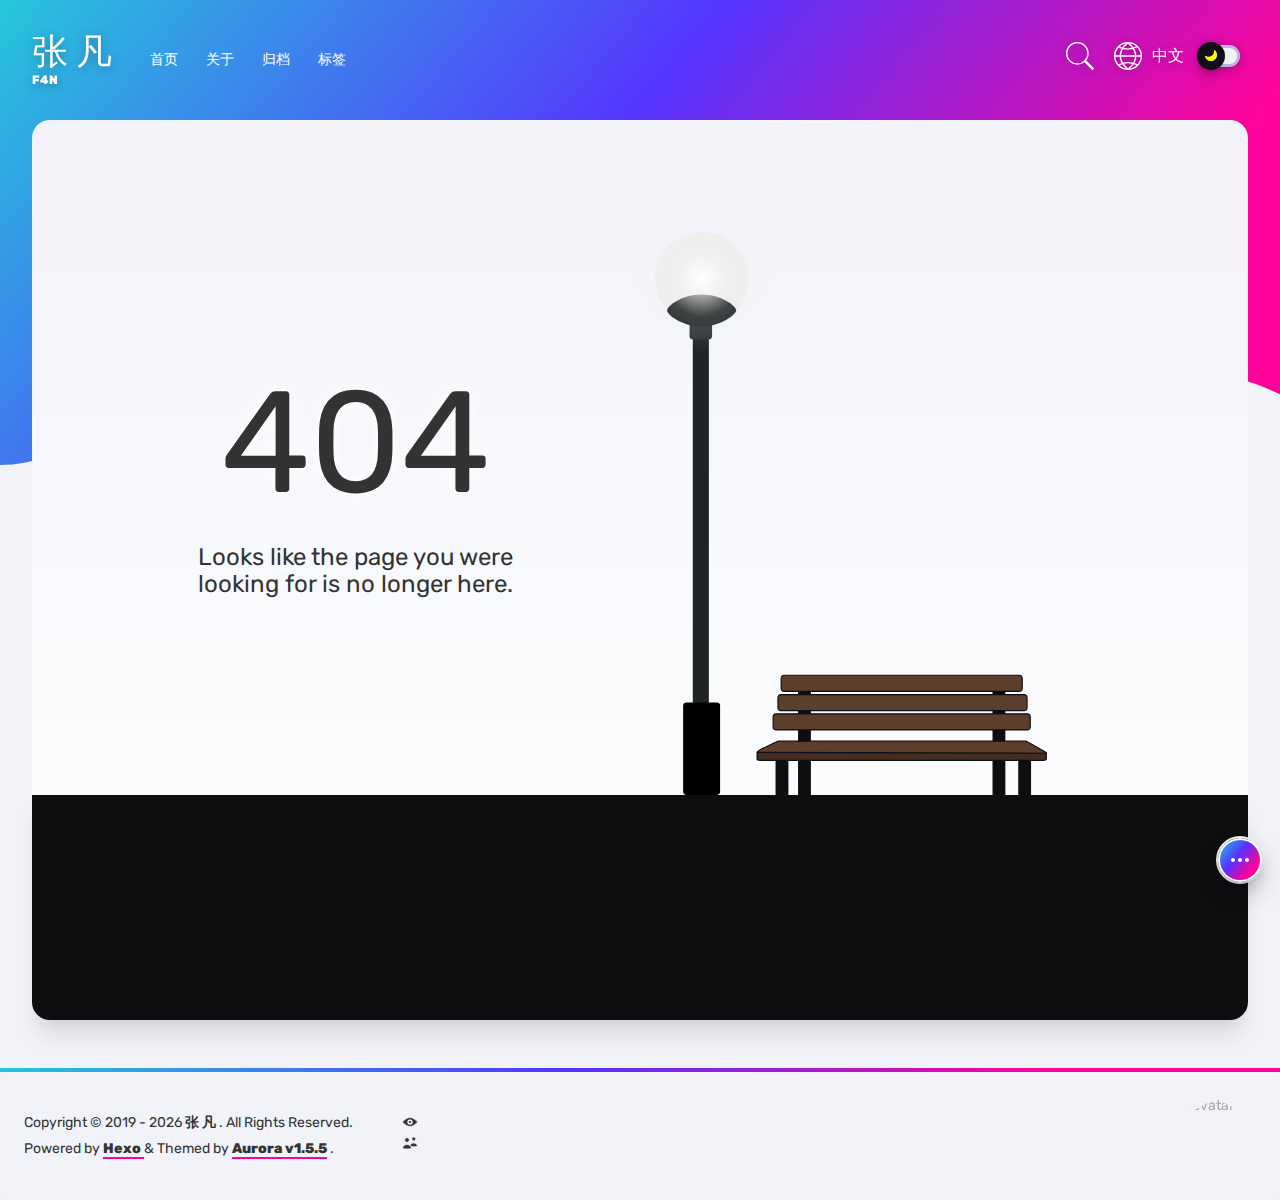
==== commit 4722018b: "Site updated: 2022-04-08 10:20:22" ====
--- a/index.html
+++ b/index.html
@@ -1 +1 @@
-<!DOCTYPE html><html lang="en"><head><meta charset="utf-8"><meta http-equiv="X-UA-Compatible" content="IE=edge"><meta name="viewport" content="width=device-width,initial-scale=1"><link rel="icon" href="/favicon.ico"><link href="/static/css/chunk-libs.eebac533.css" rel="stylesheet"><link href="/static/css/app.0d31776f.css" rel="stylesheet"><!-- hexo injector head_end start --><script rel="prefetch" async src="https://busuanzi.ibruce.info/busuanzi/2.3/busuanzi.pure.mini.js"></script><script rel="preload" src="https://cdn.bootcdn.net/ajax/libs/prism/1.23.0/components/prism-core.js" data-manual></script><script rel="preload" src="https://cdn.bootcdn.net/ajax/libs/prism/1.23.0/plugins/autoloader/prism-autoloader.js"></script><script rel="preload" src="https://cdn.bootcdn.net/ajax/libs/prism/1.23.0/plugins/toolbar/prism-toolbar.min.js"></script><script rel="preload" src="https://cdn.bootcdn.net/ajax/libs/prism/1.23.0/plugins/copy-to-clipboard/prism-copy-to-clipboard.min.js"></script><script rel="preload" src="https://cdn.bootcdn.net/ajax/libs/blueimp-md5/2.18.0/js/md5.min.js"></script><script rel="preload" src="https://cdn.bootcdn.net/ajax/libs/lodash.js/4.17.21/lodash.min.js"></script><link rel="stylesheet" href="https://cdn.bootcdn.net/ajax/libs/prism/1.23.0/themes/prism.min.css"/><link rel="stylesheet" href="https://cdn.bootcdn.net/ajax/libs/prism/1.23.0/plugins/toolbar/prism-toolbar.min.css"/><link rel="stylesheet" href="https://fonts.loli.net/css?family=Rubik" /><!-- hexo injector head_end end --><meta name="generator" content="Hexo 6.1.0"></head><body id="body-container"><noscript><strong>We're sorry but Aurora Blog doesn't work properly without JavaScript enabled. Please enable it to continue.</strong></noscript><div id="app"></div><script>(function(e){function t(t){for(var n,o,u=t[0],i=t[1],c=t[2],l=0,p=[];l<u.length;l++)o=u[l],Object.prototype.hasOwnProperty.call(a,o)&&a[o]&&p.push(a[o][0]),a[o]=0;for(n in i)Object.prototype.hasOwnProperty.call(i,n)&&(e[n]=i[n]);f&&f(t);while(p.length)p.shift()();return s.push.apply(s,c||[]),r()}function r(){for(var e,t=0;t<s.length;t++){for(var r=s[t],n=!0,o=1;o<r.length;o++){var u=r[o];0!==a[u]&&(n=!1)}n&&(s.splice(t--,1),e=i(i.s=r[0]))}return e}var n={},o={runtime:0},a={runtime:0},s=[];function u(e){return i.p+"static/js/"+({404:"404",about:"about",archives:"archives",categories:"categories",page:"page",post:"post",result:"result",tags:"tags"}[e]||e)+"."+{404:"7a8d53e9",about:"ca251fd2",archives:"c1777fcc",categories:"437496e8",page:"5ebb57fa",post:"23898608",result:"22216a66",tags:"2736540e"}[e]+".js"}function i(t){if(n[t])return n[t].exports;var r=n[t]={i:t,l:!1,exports:{}};return e[t].call(r.exports,r,r.exports,i),r.l=!0,r.exports}i.e=function(e){var t=[],r={404:1,about:1,archives:1,categories:1,page:1,post:1,result:1,tags:1};o[e]?t.push(o[e]):0!==o[e]&&r[e]&&t.push(o[e]=new Promise((function(t,r){for(var n="static/css/"+({404:"404",about:"about",archives:"archives",categories:"categories",page:"page",post:"post",result:"result",tags:"tags"}[e]||e)+"."+{404:"1a6cd5bd",about:"32dfa3b0",archives:"c0d49bd5",categories:"10e2be12",page:"749ad047",post:"9f951a60",result:"10e2be12",tags:"10e2be12"}[e]+".css",a=i.p+n,s=document.getElementsByTagName("link"),u=0;u<s.length;u++){var c=s[u],l=c.getAttribute("data-href")||c.getAttribute("href");if("stylesheet"===c.rel&&(l===n||l===a))return t()}var p=document.getElementsByTagName("style");for(u=0;u<p.length;u++){c=p[u],l=c.getAttribute("data-href");if(l===n||l===a)return t()}var f=document.createElement("link");f.rel="stylesheet",f.type="text/css",f.onload=t,f.onerror=function(t){var n=t&&t.target&&t.target.src||a,s=new Error("Loading CSS chunk "+e+" failed.\n("+n+")");s.code="CSS_CHUNK_LOAD_FAILED",s.request=n,delete o[e],f.parentNode.removeChild(f),r(s)},f.href=a;var d=document.getElementsByTagName("head")[0];d.appendChild(f)})).then((function(){o[e]=0})));var n=a[e];if(0!==n)if(n)t.push(n[2]);else{var s=new Promise((function(t,r){n=a[e]=[t,r]}));t.push(n[2]=s);var c,l=document.createElement("script");l.charset="utf-8",l.timeout=120,i.nc&&l.setAttribute("nonce",i.nc),l.src=u(e);var p=new Error;c=function(t){l.onerror=l.onload=null,clearTimeout(f);var r=a[e];if(0!==r){if(r){var n=t&&("load"===t.type?"missing":t.type),o=t&&t.target&&t.target.src;p.message="Loading chunk "+e+" failed.\n("+n+": "+o+")",p.name="ChunkLoadError",p.type=n,p.request=o,r[1](p)}a[e]=void 0}};var f=setTimeout((function(){c({type:"timeout",target:l})}),12e4);l.onerror=l.onload=c,document.head.appendChild(l)}return Promise.all(t)},i.m=e,i.c=n,i.d=function(e,t,r){i.o(e,t)||Object.defineProperty(e,t,{enumerable:!0,get:r})},i.r=function(e){"undefined"!==typeof Symbol&&Symbol.toStringTag&&Object.defineProperty(e,Symbol.toStringTag,{value:"Module"}),Object.defineProperty(e,"__esModule",{value:!0})},i.t=function(e,t){if(1&t&&(e=i(e)),8&t)return e;if(4&t&&"object"===typeof e&&e&&e.__esModule)return e;var r=Object.create(null);if(i.r(r),Object.defineProperty(r,"default",{enumerable:!0,value:e}),2&t&&"string"!=typeof e)for(var n in e)i.d(r,n,function(t){return e[t]}.bind(null,n));return r},i.n=function(e){var t=e&&e.__esModule?function(){return e["default"]}:function(){return e};return i.d(t,"a",t),t},i.o=function(e,t){return Object.prototype.hasOwnProperty.call(e,t)},i.p="/",i.oe=function(e){throw console.error(e),e};var c=window["webpackJsonp"]=window["webpackJsonp"]||[],l=c.push.bind(c);c.push=t,c=c.slice();for(var p=0;p<c.length;p++)t(c[p]);var f=l;r()})([]);</script><script src="/static/js/chunk-libs.c482c2cc.js"></script><script src="/static/js/app.82372e84.js"></script></body></html>+<!DOCTYPE html><html lang="en"><head><meta charset="utf-8"><meta http-equiv="X-UA-Compatible" content="IE=edge"><meta name="viewport" content="width=device-width,initial-scale=1"><link rel="icon" href="/favicon.ico"><link href="/static/css/chunk-libs.eebac533.css" rel="stylesheet"><link href="/static/css/app.0d31776f.css" rel="stylesheet"><!-- hexo injector head_end start --><script rel="prefetch" async src="https://busuanzi.ibruce.info/busuanzi/2.3/busuanzi.pure.mini.js"></script><script rel="preload" src="https://cdn.bootcdn.net/ajax/libs/prism/1.23.0/components/prism-core.js" data-manual></script><script rel="preload" src="https://cdn.bootcdn.net/ajax/libs/prism/1.23.0/plugins/autoloader/prism-autoloader.js"></script><script rel="preload" src="https://cdn.bootcdn.net/ajax/libs/prism/1.23.0/plugins/toolbar/prism-toolbar.min.js"></script><script rel="preload" src="https://cdn.bootcdn.net/ajax/libs/prism/1.23.0/plugins/copy-to-clipboard/prism-copy-to-clipboard.min.js"></script><script rel="preload" src="https://cdn.bootcdn.net/ajax/libs/blueimp-md5/2.18.0/js/md5.min.js"></script><script rel="preload" src="https://cdn.bootcdn.net/ajax/libs/lodash.js/4.17.21/lodash.min.js"></script><link rel="stylesheet" href="https://cdn.bootcdn.net/ajax/libs/prism/1.23.0/themes/prism.min.css"/><link rel="stylesheet" href="https://cdn.bootcdn.net/ajax/libs/prism/1.23.0/plugins/toolbar/prism-toolbar.min.css"/><link rel="stylesheet" href="https://fonts.loli.net/css?family=Rubik" /><!-- hexo injector head_end end --><meta name="generator" content="Hexo 6.1.0"></head><body id="body-container"><noscript><strong>We're sorry but Aurora Blog doesn't work properly without JavaScript enabled. Please enable it to continue.</strong></noscript><div id="app"></div><script>(function(e){function t(t){for(var n,o,u=t[0],i=t[1],c=t[2],l=0,p=[];l<u.length;l++)o=u[l],Object.prototype.hasOwnProperty.call(a,o)&&a[o]&&p.push(a[o][0]),a[o]=0;for(n in i)Object.prototype.hasOwnProperty.call(i,n)&&(e[n]=i[n]);f&&f(t);while(p.length)p.shift()();return s.push.apply(s,c||[]),r()}function r(){for(var e,t=0;t<s.length;t++){for(var r=s[t],n=!0,o=1;o<r.length;o++){var u=r[o];0!==a[u]&&(n=!1)}n&&(s.splice(t--,1),e=i(i.s=r[0]))}return e}var n={},o={runtime:0},a={runtime:0},s=[];function u(e){return i.p+"static/js/"+({404:"404",about:"about",archives:"archives",categories:"categories",page:"page",post:"post",result:"result",tags:"tags"}[e]||e)+"."+{404:"7a8d53e9",about:"0eb9f65f",archives:"c1777fcc",categories:"437496e8",page:"9c5c8d8b",post:"23898608",result:"22216a66",tags:"2736540e"}[e]+".js"}function i(t){if(n[t])return n[t].exports;var r=n[t]={i:t,l:!1,exports:{}};return e[t].call(r.exports,r,r.exports,i),r.l=!0,r.exports}i.e=function(e){var t=[],r={404:1,about:1,archives:1,categories:1,page:1,post:1,result:1,tags:1};o[e]?t.push(o[e]):0!==o[e]&&r[e]&&t.push(o[e]=new Promise((function(t,r){for(var n="static/css/"+({404:"404",about:"about",archives:"archives",categories:"categories",page:"page",post:"post",result:"result",tags:"tags"}[e]||e)+"."+{404:"1a6cd5bd",about:"9fa06a11",archives:"c0d49bd5",categories:"10e2be12",page:"4178353e",post:"9f951a60",result:"10e2be12",tags:"10e2be12"}[e]+".css",a=i.p+n,s=document.getElementsByTagName("link"),u=0;u<s.length;u++){var c=s[u],l=c.getAttribute("data-href")||c.getAttribute("href");if("stylesheet"===c.rel&&(l===n||l===a))return t()}var p=document.getElementsByTagName("style");for(u=0;u<p.length;u++){c=p[u],l=c.getAttribute("data-href");if(l===n||l===a)return t()}var f=document.createElement("link");f.rel="stylesheet",f.type="text/css",f.onload=t,f.onerror=function(t){var n=t&&t.target&&t.target.src||a,s=new Error("Loading CSS chunk "+e+" failed.\n("+n+")");s.code="CSS_CHUNK_LOAD_FAILED",s.request=n,delete o[e],f.parentNode.removeChild(f),r(s)},f.href=a;var d=document.getElementsByTagName("head")[0];d.appendChild(f)})).then((function(){o[e]=0})));var n=a[e];if(0!==n)if(n)t.push(n[2]);else{var s=new Promise((function(t,r){n=a[e]=[t,r]}));t.push(n[2]=s);var c,l=document.createElement("script");l.charset="utf-8",l.timeout=120,i.nc&&l.setAttribute("nonce",i.nc),l.src=u(e);var p=new Error;c=function(t){l.onerror=l.onload=null,clearTimeout(f);var r=a[e];if(0!==r){if(r){var n=t&&("load"===t.type?"missing":t.type),o=t&&t.target&&t.target.src;p.message="Loading chunk "+e+" failed.\n("+n+": "+o+")",p.name="ChunkLoadError",p.type=n,p.request=o,r[1](p)}a[e]=void 0}};var f=setTimeout((function(){c({type:"timeout",target:l})}),12e4);l.onerror=l.onload=c,document.head.appendChild(l)}return Promise.all(t)},i.m=e,i.c=n,i.d=function(e,t,r){i.o(e,t)||Object.defineProperty(e,t,{enumerable:!0,get:r})},i.r=function(e){"undefined"!==typeof Symbol&&Symbol.toStringTag&&Object.defineProperty(e,Symbol.toStringTag,{value:"Module"}),Object.defineProperty(e,"__esModule",{value:!0})},i.t=function(e,t){if(1&t&&(e=i(e)),8&t)return e;if(4&t&&"object"===typeof e&&e&&e.__esModule)return e;var r=Object.create(null);if(i.r(r),Object.defineProperty(r,"default",{enumerable:!0,value:e}),2&t&&"string"!=typeof e)for(var n in e)i.d(r,n,function(t){return e[t]}.bind(null,n));return r},i.n=function(e){var t=e&&e.__esModule?function(){return e["default"]}:function(){return e};return i.d(t,"a",t),t},i.o=function(e,t){return Object.prototype.hasOwnProperty.call(e,t)},i.p="/",i.oe=function(e){throw console.error(e),e};var c=window["webpackJsonp"]=window["webpackJsonp"]||[],l=c.push.bind(c);c.push=t,c=c.slice();for(var p=0;p<c.length;p++)t(c[p]);var f=l;r()})([]);</script><script src="/static/js/chunk-libs.c482c2cc.js"></script><script src="/static/js/app.82372e84.js"></script></body></html>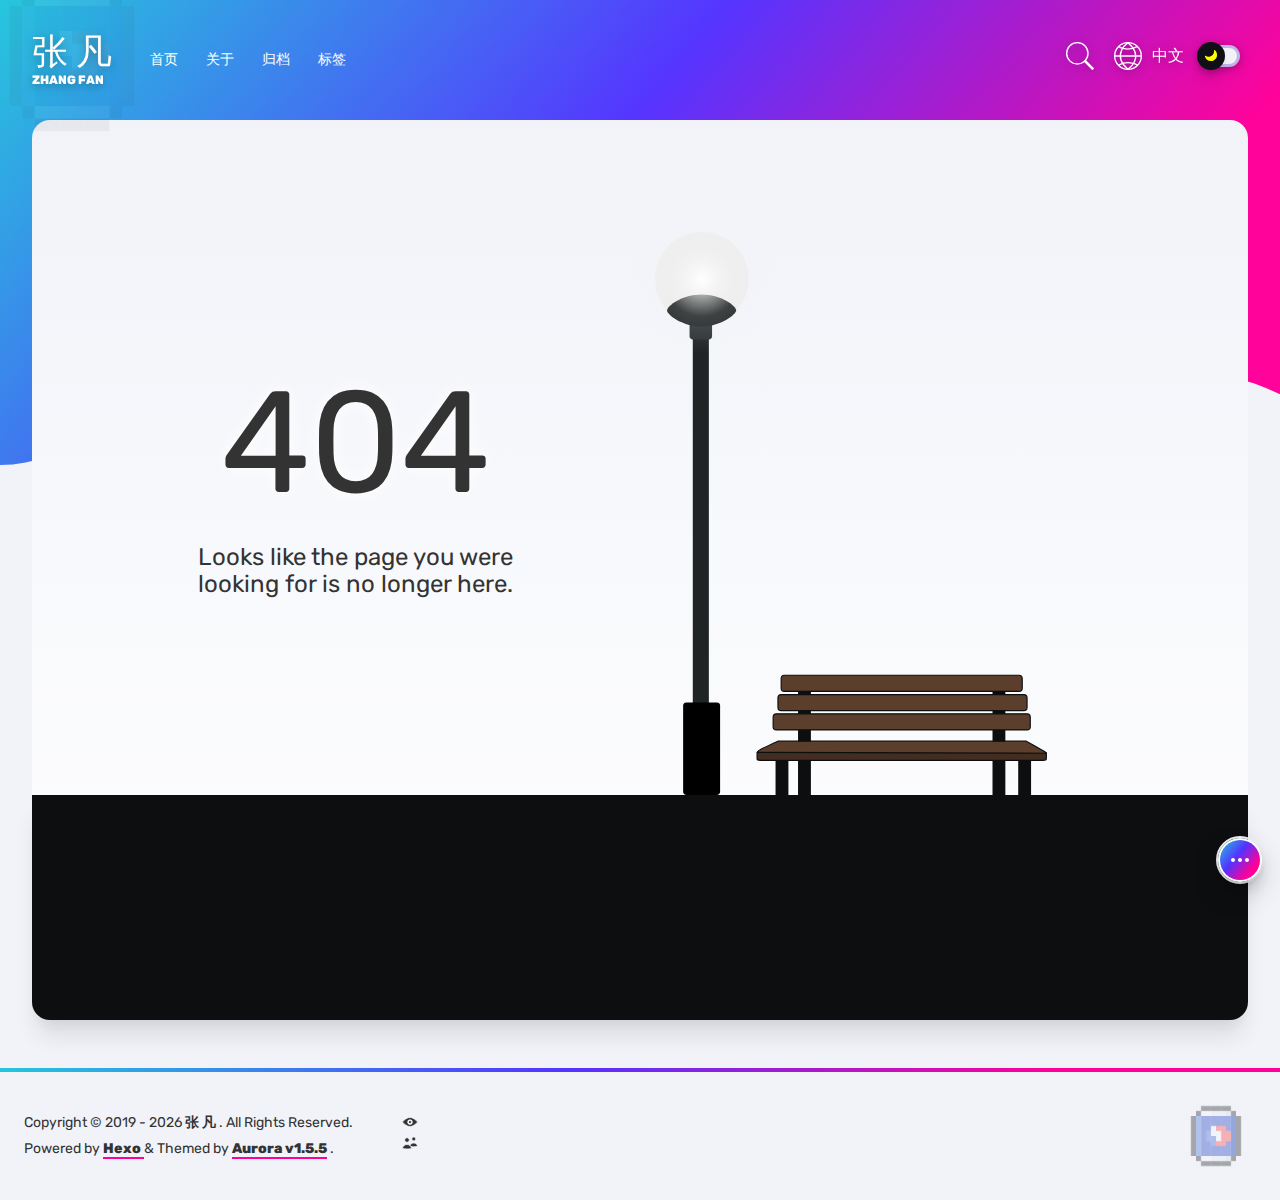
==== commit 8bf51a1c: "Site updated: 2022-04-08 20:46:58" ====
--- a/index.html
+++ b/index.html
@@ -1 +1 @@
-<!DOCTYPE html><html lang="en"><head><meta charset="utf-8"><meta http-equiv="X-UA-Compatible" content="IE=edge"><meta name="viewport" content="width=device-width,initial-scale=1"><link rel="icon" href="/favicon.ico"><link href="/static/css/chunk-libs.eebac533.css" rel="stylesheet"><link href="/static/css/app.0d31776f.css" rel="stylesheet"><!-- hexo injector head_end start --><script rel="prefetch" async src="https://busuanzi.ibruce.info/busuanzi/2.3/busuanzi.pure.mini.js"></script><script rel="preload" src="https://cdn.bootcdn.net/ajax/libs/prism/1.23.0/components/prism-core.js" data-manual></script><script rel="preload" src="https://cdn.bootcdn.net/ajax/libs/prism/1.23.0/plugins/autoloader/prism-autoloader.js"></script><script rel="preload" src="https://cdn.bootcdn.net/ajax/libs/prism/1.23.0/plugins/toolbar/prism-toolbar.min.js"></script><script rel="preload" src="https://cdn.bootcdn.net/ajax/libs/prism/1.23.0/plugins/copy-to-clipboard/prism-copy-to-clipboard.min.js"></script><script rel="preload" src="https://cdn.bootcdn.net/ajax/libs/blueimp-md5/2.18.0/js/md5.min.js"></script><script rel="preload" src="https://cdn.bootcdn.net/ajax/libs/lodash.js/4.17.21/lodash.min.js"></script><link rel="stylesheet" href="https://cdn.bootcdn.net/ajax/libs/prism/1.23.0/themes/prism.min.css"/><link rel="stylesheet" href="https://cdn.bootcdn.net/ajax/libs/prism/1.23.0/plugins/toolbar/prism-toolbar.min.css"/><link rel="stylesheet" href="https://fonts.loli.net/css?family=Rubik" /><!-- hexo injector head_end end --><meta name="generator" content="Hexo 6.1.0"></head><body id="body-container"><noscript><strong>We're sorry but Aurora Blog doesn't work properly without JavaScript enabled. Please enable it to continue.</strong></noscript><div id="app"></div><script>(function(e){function t(t){for(var n,o,u=t[0],i=t[1],c=t[2],l=0,p=[];l<u.length;l++)o=u[l],Object.prototype.hasOwnProperty.call(a,o)&&a[o]&&p.push(a[o][0]),a[o]=0;for(n in i)Object.prototype.hasOwnProperty.call(i,n)&&(e[n]=i[n]);f&&f(t);while(p.length)p.shift()();return s.push.apply(s,c||[]),r()}function r(){for(var e,t=0;t<s.length;t++){for(var r=s[t],n=!0,o=1;o<r.length;o++){var u=r[o];0!==a[u]&&(n=!1)}n&&(s.splice(t--,1),e=i(i.s=r[0]))}return e}var n={},o={runtime:0},a={runtime:0},s=[];function u(e){return i.p+"static/js/"+({404:"404",about:"about",archives:"archives",categories:"categories",page:"page",post:"post",result:"result",tags:"tags"}[e]||e)+"."+{404:"7a8d53e9",about:"0eb9f65f",archives:"c1777fcc",categories:"437496e8",page:"9c5c8d8b",post:"23898608",result:"22216a66",tags:"2736540e"}[e]+".js"}function i(t){if(n[t])return n[t].exports;var r=n[t]={i:t,l:!1,exports:{}};return e[t].call(r.exports,r,r.exports,i),r.l=!0,r.exports}i.e=function(e){var t=[],r={404:1,about:1,archives:1,categories:1,page:1,post:1,result:1,tags:1};o[e]?t.push(o[e]):0!==o[e]&&r[e]&&t.push(o[e]=new Promise((function(t,r){for(var n="static/css/"+({404:"404",about:"about",archives:"archives",categories:"categories",page:"page",post:"post",result:"result",tags:"tags"}[e]||e)+"."+{404:"1a6cd5bd",about:"9fa06a11",archives:"c0d49bd5",categories:"10e2be12",page:"4178353e",post:"9f951a60",result:"10e2be12",tags:"10e2be12"}[e]+".css",a=i.p+n,s=document.getElementsByTagName("link"),u=0;u<s.length;u++){var c=s[u],l=c.getAttribute("data-href")||c.getAttribute("href");if("stylesheet"===c.rel&&(l===n||l===a))return t()}var p=document.getElementsByTagName("style");for(u=0;u<p.length;u++){c=p[u],l=c.getAttribute("data-href");if(l===n||l===a)return t()}var f=document.createElement("link");f.rel="stylesheet",f.type="text/css",f.onload=t,f.onerror=function(t){var n=t&&t.target&&t.target.src||a,s=new Error("Loading CSS chunk "+e+" failed.\n("+n+")");s.code="CSS_CHUNK_LOAD_FAILED",s.request=n,delete o[e],f.parentNode.removeChild(f),r(s)},f.href=a;var d=document.getElementsByTagName("head")[0];d.appendChild(f)})).then((function(){o[e]=0})));var n=a[e];if(0!==n)if(n)t.push(n[2]);else{var s=new Promise((function(t,r){n=a[e]=[t,r]}));t.push(n[2]=s);var c,l=document.createElement("script");l.charset="utf-8",l.timeout=120,i.nc&&l.setAttribute("nonce",i.nc),l.src=u(e);var p=new Error;c=function(t){l.onerror=l.onload=null,clearTimeout(f);var r=a[e];if(0!==r){if(r){var n=t&&("load"===t.type?"missing":t.type),o=t&&t.target&&t.target.src;p.message="Loading chunk "+e+" failed.\n("+n+": "+o+")",p.name="ChunkLoadError",p.type=n,p.request=o,r[1](p)}a[e]=void 0}};var f=setTimeout((function(){c({type:"timeout",target:l})}),12e4);l.onerror=l.onload=c,document.head.appendChild(l)}return Promise.all(t)},i.m=e,i.c=n,i.d=function(e,t,r){i.o(e,t)||Object.defineProperty(e,t,{enumerable:!0,get:r})},i.r=function(e){"undefined"!==typeof Symbol&&Symbol.toStringTag&&Object.defineProperty(e,Symbol.toStringTag,{value:"Module"}),Object.defineProperty(e,"__esModule",{value:!0})},i.t=function(e,t){if(1&t&&(e=i(e)),8&t)return e;if(4&t&&"object"===typeof e&&e&&e.__esModule)return e;var r=Object.create(null);if(i.r(r),Object.defineProperty(r,"default",{enumerable:!0,value:e}),2&t&&"string"!=typeof e)for(var n in e)i.d(r,n,function(t){return e[t]}.bind(null,n));return r},i.n=function(e){var t=e&&e.__esModule?function(){return e["default"]}:function(){return e};return i.d(t,"a",t),t},i.o=function(e,t){return Object.prototype.hasOwnProperty.call(e,t)},i.p="/",i.oe=function(e){throw console.error(e),e};var c=window["webpackJsonp"]=window["webpackJsonp"]||[],l=c.push.bind(c);c.push=t,c=c.slice();for(var p=0;p<c.length;p++)t(c[p]);var f=l;r()})([]);</script><script src="/static/js/chunk-libs.c482c2cc.js"></script><script src="/static/js/app.82372e84.js"></script></body></html>+<!DOCTYPE html><html lang="en"><head><meta charset="utf-8"><meta http-equiv="X-UA-Compatible" content="IE=edge"><meta name="viewport" content="width=device-width,initial-scale=1"><link rel="icon" href="/favicon.ico"><link href="/static/css/chunk-libs.eebac533.css" rel="stylesheet"><link href="/static/css/app.3a4f3f2e.css" rel="stylesheet"><!-- hexo injector head_end start --><script rel="prefetch" async src="https://busuanzi.ibruce.info/busuanzi/2.3/busuanzi.pure.mini.js"></script><script rel="preload" src="https://cdn.bootcdn.net/ajax/libs/prism/1.23.0/components/prism-core.js" data-manual></script><script rel="preload" src="https://cdn.bootcdn.net/ajax/libs/prism/1.23.0/plugins/autoloader/prism-autoloader.js"></script><script rel="preload" src="https://cdn.bootcdn.net/ajax/libs/prism/1.23.0/plugins/toolbar/prism-toolbar.min.js"></script><script rel="preload" src="https://cdn.bootcdn.net/ajax/libs/prism/1.23.0/plugins/copy-to-clipboard/prism-copy-to-clipboard.min.js"></script><script rel="preload" src="https://cdn.bootcdn.net/ajax/libs/blueimp-md5/2.18.0/js/md5.min.js"></script><script rel="preload" src="https://cdn.bootcdn.net/ajax/libs/lodash.js/4.17.21/lodash.min.js"></script><link rel="stylesheet" href="https://cdn.bootcdn.net/ajax/libs/prism/1.23.0/themes/prism.min.css"/><link rel="stylesheet" href="https://cdn.bootcdn.net/ajax/libs/prism/1.23.0/plugins/toolbar/prism-toolbar.min.css"/><link rel="stylesheet" href="https://fonts.loli.net/css?family=Rubik" /><!-- hexo injector head_end end --><meta name="generator" content="Hexo 6.1.0"></head><body id="body-container"><noscript><strong>We're sorry but Aurora Blog doesn't work properly without JavaScript enabled. Please enable it to continue.</strong></noscript><div id="app"></div><script>(function(e){function t(t){for(var n,o,u=t[0],i=t[1],c=t[2],l=0,p=[];l<u.length;l++)o=u[l],Object.prototype.hasOwnProperty.call(a,o)&&a[o]&&p.push(a[o][0]),a[o]=0;for(n in i)Object.prototype.hasOwnProperty.call(i,n)&&(e[n]=i[n]);f&&f(t);while(p.length)p.shift()();return s.push.apply(s,c||[]),r()}function r(){for(var e,t=0;t<s.length;t++){for(var r=s[t],n=!0,o=1;o<r.length;o++){var u=r[o];0!==a[u]&&(n=!1)}n&&(s.splice(t--,1),e=i(i.s=r[0]))}return e}var n={},o={runtime:0},a={runtime:0},s=[];function u(e){return i.p+"static/js/"+({404:"404",about:"about",archives:"archives",categories:"categories",page:"page",post:"post",result:"result",tags:"tags"}[e]||e)+"."+{404:"7a8d53e9",about:"0eb9f65f",archives:"c1777fcc",categories:"437496e8",page:"9c5c8d8b",post:"23898608",result:"22216a66",tags:"2736540e"}[e]+".js"}function i(t){if(n[t])return n[t].exports;var r=n[t]={i:t,l:!1,exports:{}};return e[t].call(r.exports,r,r.exports,i),r.l=!0,r.exports}i.e=function(e){var t=[],r={404:1,about:1,archives:1,categories:1,page:1,post:1,result:1,tags:1};o[e]?t.push(o[e]):0!==o[e]&&r[e]&&t.push(o[e]=new Promise((function(t,r){for(var n="static/css/"+({404:"404",about:"about",archives:"archives",categories:"categories",page:"page",post:"post",result:"result",tags:"tags"}[e]||e)+"."+{404:"1a6cd5bd",about:"9fa06a11",archives:"c0d49bd5",categories:"10e2be12",page:"4178353e",post:"9f951a60",result:"10e2be12",tags:"10e2be12"}[e]+".css",a=i.p+n,s=document.getElementsByTagName("link"),u=0;u<s.length;u++){var c=s[u],l=c.getAttribute("data-href")||c.getAttribute("href");if("stylesheet"===c.rel&&(l===n||l===a))return t()}var p=document.getElementsByTagName("style");for(u=0;u<p.length;u++){c=p[u],l=c.getAttribute("data-href");if(l===n||l===a)return t()}var f=document.createElement("link");f.rel="stylesheet",f.type="text/css",f.onload=t,f.onerror=function(t){var n=t&&t.target&&t.target.src||a,s=new Error("Loading CSS chunk "+e+" failed.\n("+n+")");s.code="CSS_CHUNK_LOAD_FAILED",s.request=n,delete o[e],f.parentNode.removeChild(f),r(s)},f.href=a;var d=document.getElementsByTagName("head")[0];d.appendChild(f)})).then((function(){o[e]=0})));var n=a[e];if(0!==n)if(n)t.push(n[2]);else{var s=new Promise((function(t,r){n=a[e]=[t,r]}));t.push(n[2]=s);var c,l=document.createElement("script");l.charset="utf-8",l.timeout=120,i.nc&&l.setAttribute("nonce",i.nc),l.src=u(e);var p=new Error;c=function(t){l.onerror=l.onload=null,clearTimeout(f);var r=a[e];if(0!==r){if(r){var n=t&&("load"===t.type?"missing":t.type),o=t&&t.target&&t.target.src;p.message="Loading chunk "+e+" failed.\n("+n+": "+o+")",p.name="ChunkLoadError",p.type=n,p.request=o,r[1](p)}a[e]=void 0}};var f=setTimeout((function(){c({type:"timeout",target:l})}),12e4);l.onerror=l.onload=c,document.head.appendChild(l)}return Promise.all(t)},i.m=e,i.c=n,i.d=function(e,t,r){i.o(e,t)||Object.defineProperty(e,t,{enumerable:!0,get:r})},i.r=function(e){"undefined"!==typeof Symbol&&Symbol.toStringTag&&Object.defineProperty(e,Symbol.toStringTag,{value:"Module"}),Object.defineProperty(e,"__esModule",{value:!0})},i.t=function(e,t){if(1&t&&(e=i(e)),8&t)return e;if(4&t&&"object"===typeof e&&e&&e.__esModule)return e;var r=Object.create(null);if(i.r(r),Object.defineProperty(r,"default",{enumerable:!0,value:e}),2&t&&"string"!=typeof e)for(var n in e)i.d(r,n,function(t){return e[t]}.bind(null,n));return r},i.n=function(e){var t=e&&e.__esModule?function(){return e["default"]}:function(){return e};return i.d(t,"a",t),t},i.o=function(e,t){return Object.prototype.hasOwnProperty.call(e,t)},i.p="/",i.oe=function(e){throw console.error(e),e};var c=window["webpackJsonp"]=window["webpackJsonp"]||[],l=c.push.bind(c);c.push=t,c=c.slice();for(var p=0;p<c.length;p++)t(c[p]);var f=l;r()})([]);</script><script src="/static/js/chunk-libs.c482c2cc.js"></script><script src="/static/js/app.82372e84.js"></script></body></html>--- a/static/css/app.3a4f3f2e.css
+++ b/static/css/app.3a4f3f2e.css
@@ -0,0 +1,5 @@
+:root{--max-width:1600px;--gap:2rem;--main-gradient:linear-gradient(130deg,#24c6dc,#5433ff 41.07%,#f09 76.05%);--theme-transition:all 250ms ease}.theme-light{--background-primary:#f1f3f9;--background-primary-alt:#fafafa;--background-secondary:#fff;--background-secondary-alt:#2e3236;--background-trans:rgba(0,0,0,0.15);--text-bright:#000;--text-normal:#333;--text-accent:#e93796;--text-sub-accent:#547ce7;--text-faint:#b2b2b2;--text-dim:#858585;--text-title-h1:#333;--text-title-h2:#333;--text-title-h3:#333;--text-title-h4:#333;--text-title-h5:#333;--text-link:#b4b4b4;--text-a:#db4d52;--text-a-hover:#db4d52;--bg-accent-55:rgba(244,86,157,0.55);--bg-sub-accent-55:rgba(13,185,215,0.55);--bg-accent-05:rgba(244,86,157,0.05);--strong-gradient:linear-gradient(62deg,#188bfd,#a03bff)!important;--gradient-cover:linear-gradient(90deg,hsla(0,0%,98%,0),hsla(0,0%,98%,0.013) 8.1%,hsla(0,0%,98%,0.049) 15.5%,hsla(0,0%,98%,0.104) 22.5%,hsla(0,0%,98%,0.175) 29%,hsla(0,0%,98%,0.259) 35.3%,hsla(0,0%,98%,0.352) 41.2%,hsla(0,0%,98%,0.45) 47.1%,hsla(0,0%,98%,0.55) 52.9%,hsla(0,0%,98%,0.648) 58.8%,hsla(0,0%,98%,0.741) 64.7%,hsla(0,0%,98%,0.825) 71%,hsla(0,0%,98%,0.896) 77.5%,hsla(0,0%,98%,0.951) 84.5%,hsla(0,0%,98%,0.987) 91.9%,var(--background-secondary));--article-cover:linear-gradient(180deg,hsla(0,0%,98%,0),hsla(0,0%,98%,0.013) 8.1%,hsla(0,0%,98%,0.049) 15.5%,hsla(0,0%,98%,0.104) 22.5%,hsla(0,0%,98%,0.175) 29%,hsla(0,0%,98%,0.259) 35.3%,hsla(0,0%,98%,0.352) 41.2%,hsla(0,0%,98%,0.45) 47.1%,hsla(0,0%,98%,0.55) 52.9%,hsla(0,0%,98%,0.648) 58.8%,hsla(0,0%,98%,0.741) 64.7%,hsla(0,0%,98%,0.825) 71%,hsla(0,0%,98%,0.896) 77.5%,hsla(0,0%,98%,0.951) 84.5%,hsla(0,0%,98%,0.987) 91.9%,var(--background-secondary));--accent-shadow:0 20px 25px -5px rgba(232,57,255,0.06),0 10px 10px -5px rgba(53,11,59,0.1);--sub-accent-shadow:0 20px 25px -5px rgba(71,190,255,0.06),0 10px 10px -5px rgba(11,42,59,0.1);--search-modal-key-gradient:linear-gradient(-225deg,#d5dbe4,#f8f8f8);--search-modal-key-shadow:inset 0 -2px 0 0 #cdcde6,inset 0 0 1px 1px #fff,0 1px 2px 1px rgba(30,35,90,0.4);--custom-quote-tip:#7343d5;--custom-quote-warning:#e98503;--custom-quote-danger:#dd2500;--custom-quote:#e93796}.theme-dark,.theme-light{--trans-ease:all 250ms ease}.theme-dark{--background-primary:#1a1a1a;--background-primary-alt:#0d0b12;--background-secondary:#212121;--background-secondary-alt:#0d0b12;--background-trans:hsla(0,0%,100%,0.15);--skeleton-bg:#2e2e2e;--skeleton-hl:#363636;--text-bright:#fff;--text-normal:#bebebe;--text-accent:#0fb6d6;--text-sub-accent:#f4569d;--text-dim:#6d6d6d;--text-faint:#7aa2f7;--text-title-h1:var(--text-accent);--text-title-h2:#cbdbe5;--text-title-h3:#cbdbe5;--text-title-h4:#cbdbe5;--text-title-h5:#cbdbe5;--text-link:#b4b4b4;--text-a:#6bcafb;--text-a-hover:#6bcafb;--bg-sub-accent-55:rgba(244,86,157,0.55);--bg-accent-55:rgba(13,185,215,0.55);--bg-accent-05:rgba(14,210,247,0.05);--strong-gradient:linear-gradient(62deg,#87c2fd,#dcb9fc)!important;--gradient-cover:linear-gradient(90deg,rgba(33,33,33,0),rgba(33,33,33,0.013) 8.1%,rgba(33,33,33,0.049) 15.5%,rgba(33,33,33,0.104) 22.5%,rgba(33,33,33,0.175) 29%,rgba(33,33,33,0.259) 35.3%,rgba(33,33,33,0.352) 41.2%,rgba(33,33,33,0.45) 47.1%,rgba(33,33,33,0.55) 52.9%,rgba(33,33,33,0.648) 58.8%,rgba(33,33,33,0.741) 64.7%,rgba(33,33,33,0.825) 71%,rgba(33,33,33,0.896) 77.5%,rgba(33,33,33,0.951) 84.5%,rgba(33,33,33,0.987) 91.9%,var(--background-secondary));--article-cover:linear-gradient(180deg,rgba(33,33,33,0),rgba(33,33,33,0.013) 8.1%,rgba(33,33,33,0.049) 15.5%,rgba(33,33,33,0.104) 22.5%,rgba(33,33,33,0.175) 29%,rgba(33,33,33,0.259) 35.3%,rgba(33,33,33,0.352) 41.2%,rgba(33,33,33,0.45) 47.1%,rgba(33,33,33,0.55) 52.9%,rgba(33,33,33,0.648) 58.8%,rgba(33,33,33,0.741) 64.7%,rgba(33,33,33,0.825) 71%,rgba(33,33,33,0.896) 77.5%,rgba(33,33,33,0.951) 84.5%,rgba(33,33,33,0.987) 91.9%,var(--background-secondary));--accent-shadow:0 20px 25px -5px rgba(11,42,59,0.35),0 10px 10px -5px rgba(11,42,59,0.14);--sub-accent-shadow:0 20px 25px -5px rgba(53,11,59,0.35),0 10px 10px -5px rgba(53,11,59,0.14);--search-modal-key-gradient:linear-gradient(-225deg,#3f3e3e,#2c2c2c);--search-modal-key-shadow:inset 0 -2px 0 0 #363636,inset 0 0 1px 1px #2e2e2e,0 1px 2px 1px rgba(30,35,90,0.4);--custom-quote-tip:#8d53ff;--custom-quote-warning:#cbcb00;--custom-quote-danger:#dd2500;--custom-quote:#5dc3d9}.ob-text-bright{color:var(--text-bright)}.ob-drop-shadow{filter:drop-shadow(0 2px 5px rgba(0,0,0,.3))}.ob-hz-thumbnail{max-width:120%}.ob-gradient-plate{width:calc(100% - .5rem);height:calc(100% - .5rem);margin:.25rem}.ob-gradient-cut-plate{top:8%;width:calc(100% - .5rem);height:calc(92% - .5rem);margin:.25rem}.ob-avatar{height:7rem;width:7rem}.footer-avatar,.ob-avatar{margin:0;--tw-shadow:0 20px 25px -5px rgba(0,0,0,0.1),0 10px 10px -5px rgba(0,0,0,0.04);box-shadow:var(--tw-ring-offset-shadow,0 0 transparent),var(--tw-ring-shadow,0 0 transparent),var(--tw-shadow)}.footer-avatar{height:5rem;opacity:.4;width:5rem}.diamond-avatar{-webkit-clip-path:polygon(0 3%,91% 2%,91% 95%,0 97%,9% 75%,9% 25%);clip-path:polygon(0 3%,91% 2%,91% 95%,0 97%,9% 75%,9% 25%)}.circle-avatar{border-radius:9999px}.circle-avatar,.rounded-avatar{border-color:var(--background-primary);border-width:6px}.rounded-avatar{border-radius:1rem}.animation-text{-webkit-background-clip:text;-webkit-text-fill-color:transparent;-webkit-box-decoration-break:clone;background-color:#ccc;background-image:linear-gradient(90deg,#ccc,#fff,#ccc);-webkit-animation:SkeletonLoading 1.5s ease-in-out 0s infinite normal none running;animation:SkeletonLoading 1.5s ease-in-out 0s infinite normal none running}.inverted-main-grid,.main-grid{display:flex;flex-direction:column}@media (min-width:1024px){.main-grid{display:grid;gap:var(--gap);grid-template-columns:minmax(0,1fr) 320px}.inverted-main-grid{display:grid;gap:var(--gap);grid-template-columns:245px minmax(0,1fr)}}.tab{background-color:var(--background-secondary);border-radius:1rem;display:flex;flex-direction:row;flex-wrap:wrap;margin-bottom:2rem;overflow-y:hidden;padding-left:1.5rem;padding-right:3rem;--tw-shadow:0 4px 6px -1px rgba(0,0,0,0.1),0 2px 4px -1px rgba(0,0,0,0.06);box-shadow:var(--tw-ring-offset-shadow,0 0 transparent),var(--tw-ring-shadow,0 0 transparent),var(--tw-shadow);height:3.5rem;transition:height .4s ease}.tab.expanded-tab{overflow-y:initial;height:auto}.tab li{cursor:pointer;margin-top:1rem;margin-bottom:1rem;margin-right:.75rem}.tab li:hover{opacity:.5}.tab li.active{--tw-shadow:0 10px 15px -3px rgba(0,0,0,0.1),0 4px 6px -2px rgba(0,0,0,0.05);box-shadow:var(--tw-ring-offset-shadow,0 0 transparent),var(--tw-ring-shadow,0 0 transparent),var(--tw-shadow);--tw-text-opacity:1;color:rgba(255,255,255,var(--tw-text-opacity));text-shadow:0 2px 2px rgba(0,0,0,.5)}.tab li span{background-color:var(--background-primary);border-top-left-radius:.375rem;border-bottom-left-radius:.375rem;font-size:.875rem;line-height:1.25rem;padding-top:.5rem;padding-bottom:.5rem;padding-left:.75rem;padding-right:.75rem;text-align:center;white-space:nowrap}.tab li span.first-tab{border-radius:.375rem;padding-left:1.5rem;padding-right:1.5rem}.tab li b{background-color:var(--background-primary);border-top-right-radius:.375rem;border-bottom-right-radius:.375rem;font-size:.875rem;line-height:1.25rem;opacity:.7;padding-top:.5rem;padding-bottom:.5rem;padding-left:.5rem;padding-right:.5rem;text-align:center;color:var(--text-accent);white-space:nowrap}.tab-expander{cursor:pointer;position:absolute;top:1.25rem;right:1.25rem;stroke:currentColor;color:var(--text-bright);opacity:.8}.tab-expander:hover{opacity:.5}.tab-expander svg{transition:transform .4s ease}.tab-expander.expanded svg{transform:rotate(180deg)}#loading-bar-wrapper #nprogress{pointer-events:none}#loading-bar-wrapper #nprogress .bar{background:var(--main-gradient);position:absolute;z-index:3000;top:0;left:0;width:100%;height:8px}#loading-bar-wrapper #nprogress .peg{display:none;position:absolute;right:0;width:100px;height:8px;opacity:0;box-shadow:none;transform:rotate(3deg) translateY(-4px)}#loading-bar-wrapper #nprogress .spinner{display:block;position:fixed;z-index:3000;top:15px;right:15px}#loading-bar-wrapper #nprogress .spinner-icon{width:18px;height:18px;box-sizing:border-box;border:2px solid transparent;border-top-color:var(--text-accent);border-left-color:var(--text-accent);border-radius:50%;-webkit-animation:nprogress-spinner .4s linear infinite;animation:nprogress-spinner .4s linear infinite}@-webkit-keyframes nprogress-spinner{to{-webkit-transform:rotate(1turn)}0%{transform:rotate(0)}to{transform:rotate(1turn)}}#loading-bar-wrapper{position:fixed;width:100px;top:8px;left:50%;transform:translateX(-50%);height:8px;border-radius:8px;z-index:2000;background:transparent;overflow:hidden}#loading-bar-wrapper.nprogress-custom-parent{background:var(--background-secondary);box-shadow:0 1px 2px 0 rgba(0,0,0,.1)}a:hover{opacity:.5}a{transition-property:all;transition-timing-function:cubic-bezier(.4,0,.2,1);transition-duration:.15s}
+
+/*! tailwindcss v2.1.2 | MIT License | https://tailwindcss.com */
+
+/*! modern-normalize v1.1.0 | MIT License | https://github.com/sindresorhus/modern-normalize */html{-moz-tab-size:4;-o-tab-size:4;tab-size:4;line-height:1.15;-webkit-text-size-adjust:100%}body{margin:0;font-family:system-ui,-apple-system,Segoe UI,Roboto,Helvetica,Arial,sans-serif,Apple Color Emoji,Segoe UI Emoji}hr{height:0;color:inherit}abbr[title]{-webkit-text-decoration:underline dotted;text-decoration:underline dotted}b,strong{font-weight:bolder}code,kbd,pre,samp{font-family:ui-monospace,SFMono-Regular,Consolas,Liberation Mono,Menlo,monospace;font-size:1em}small{font-size:80%}sub,sup{font-size:75%;line-height:0;position:relative;vertical-align:baseline}sub{bottom:-.25em}sup{top:-.5em}table{text-indent:0;border-color:inherit}button,input,optgroup,select,textarea{font-family:inherit;font-size:100%;line-height:1.15;margin:0}button,select{text-transform:none}[type=button],[type=reset],button{-webkit-appearance:button}legend{padding:0}progress{vertical-align:baseline}[type=search]{-webkit-appearance:textfield;outline-offset:-2px}summary{display:list-item}blockquote,dd,dl,figure,h1,h2,h3,h4,h5,h6,hr,p,pre{margin:0}button{background-color:transparent;background-image:none}button:focus{outline:1px dotted;outline:5px auto -webkit-focus-ring-color}fieldset,ol,ul{margin:0;padding:0}ol,ul{list-style:none}html{font-family:ui-sans-serif,system-ui,-apple-system,BlinkMacSystemFont,Segoe UI,Roboto,Helvetica Neue,Arial,Noto Sans,sans-serif,Apple Color Emoji,Segoe UI Emoji,Segoe UI Symbol,Noto Color Emoji;line-height:1.5}body{font-family:inherit;line-height:inherit}*,:after,:before{box-sizing:border-box;border-width:0;border-style:solid;border-color:#e5e7eb}hr{border-top-width:1px}img{border-style:solid}textarea{resize:vertical}input::-moz-placeholder,textarea::-moz-placeholder{opacity:1;color:#9ca3af}input:-ms-input-placeholder,textarea:-ms-input-placeholder{opacity:1;color:#9ca3af}input::placeholder,textarea::placeholder{opacity:1;color:#9ca3af}button{cursor:pointer}table{border-collapse:collapse}h1,h2,h3,h4,h5,h6{font-size:inherit;font-weight:inherit}a{color:inherit;text-decoration:inherit}button,input,optgroup,select,textarea{padding:0;line-height:inherit;color:inherit}code,kbd,pre,samp{font-family:ui-monospace,SFMono-Regular,Menlo,Monaco,Consolas,Liberation Mono,Courier New,monospace}audio,canvas,embed,iframe,img,object,svg,video{display:block;vertical-align:middle}img,video{max-width:100%;height:auto}.container{width:100%}@media (min-width:640px){.container{max-width:640px}}@media (min-width:768px){.container{max-width:768px}}@media (min-width:1024px){.container{max-width:1024px}}@media (min-width:1280px){.container{max-width:1280px}}@media (min-width:1536px){.container{max-width:1536px}}.article-container{border-radius:1rem;height:100%;list-style-type:none;position:relative}.article-container:hover .article-tag{transform:translateY(-60%)}.article-container:hover .article,.article-container:hover .feature-article{transform:scale(1.015)}.article-container .article-tag{border-radius:.375rem;display:flex;align-items:flex-start;font-weight:700;font-size:.875rem;line-height:1.25rem;padding-left:.25rem;padding-right:.25rem;padding-top:.25rem;padding-bottom:.75rem;position:absolute;left:1.5rem;top:-.25rem;--tw-shadow:0 10px 15px -3px rgba(0,0,0,0.1),0 4px 6px -2px rgba(0,0,0,0.05);box-shadow:var(--tw-ring-offset-shadow,0 0 transparent),var(--tw-ring-shadow,0 0 transparent),var(--tw-shadow);--tw-text-opacity:1;color:rgba(255,255,255,var(--tw-text-opacity));text-transform:uppercase;--tw-translate-x:0;--tw-translate-y:0;--tw-rotate:0;--tw-skew-x:0;--tw-skew-y:0;--tw-scale-x:1;--tw-scale-y:1;transform:translateX(var(--tw-translate-x)) translateY(var(--tw-translate-y)) rotate(var(--tw-rotate)) skewX(var(--tw-skew-x)) skewY(var(--tw-skew-y)) scaleX(var(--tw-scale-x)) scaleY(var(--tw-scale-y));background:var(--main-gradient);z-index:0;transition:transform .2s ease-in-out}.article-container .article-tag>b{border-radius:.25rem;padding-top:.25rem;padding-bottom:.25rem;padding-left:.75rem;padding-right:.75rem;stroke:currentColor;--tw-text-opacity:1;color:rgba(255,255,255,var(--tw-text-opacity));width:100%;height:100%;text-shadow:0 2px 2px rgba(0,0,0,.5);background:rgba(0,0,0,.5)}.article{background-color:var(--background-secondary);border-radius:1rem;display:grid;height:100%;overflow:hidden;position:relative;top:0;--tw-shadow:0 10px 15px -3px rgba(0,0,0,0.1),0 4px 6px -2px rgba(0,0,0,0.05);box-shadow:var(--tw-ring-offset-shadow,0 0 transparent),var(--tw-ring-shadow,0 0 transparent),var(--tw-shadow);z-index:10;grid-template-rows:repeat(3,minmax(0,1fr));transition:transform .2s ease-in-out}.article .article-thumbnail{position:relative;grid-row:span 1/span 1}.article .article-thumbnail img{background-repeat:no-repeat;background-size:cover;border-radius:1rem;display:block;height:120%;-o-object-fit:cover;object-fit:cover;position:absolute;width:100%;z-index:20}.article .article-thumbnail .thumbnail-screen{height:120%;opacity:.4;pointer-events:none;position:absolute;left:0;width:100%;z-index:30;max-width:120%;mix-blend-mode:screen}.article .article-thumbnail:after{pointer-events:none;content:"";position:absolute;z-index:35;top:13%;left:0;height:120%;width:100%;background:var(--article-cover)}.article .article-content{background-color:transparent;display:flex;flex-direction:column;padding-left:1.5rem;padding-right:1.5rem;padding-bottom:1.5rem;position:relative;z-index:40;grid-row:span 2/span 2}.article .article-content span{filter:drop-shadow(0 2px 1px rgba(0,0,0,.1))}.article .article-content span b{font-size:.75rem;line-height:1rem;color:var(--text-accent);text-transform:uppercase}.article .article-content span ul{display:inline-flex;font-size:.75rem;line-height:1rem;padding-left:1rem}.article .article-content span ul li{margin-right:.75rem}.article .article-content h1{font-weight:800;font-size:1.5rem;line-height:2rem;margin-bottom:1.5rem;color:var(--text-bright)}@media (min-width:1024px){.article .article-content h1{margin-top:1rem;margin-bottom:2rem}}.article .article-content p{font-size:.875rem;line-height:1.25rem;margin-bottom:.5rem;padding-bottom:1rem}@media (min-width:1024px){.article .article-content p{font-size:1rem;line-height:1.5rem;margin-bottom:.5rem;padding-bottom:1.5rem}}.article .article-content .article-footer{display:flex;align-items:flex-end;align-content:flex-end;justify-content:flex-start;flex:1 1 0%;font-size:.875rem;line-height:1.25rem;width:100%}.article .article-content .article-footer img{border-radius:9999px;margin-right:.5rem;height:28px;width:28px}.feature-article{background-color:var(--background-secondary);border-radius:1rem;display:grid;overflow:hidden;position:relative;top:0;--tw-shadow:0 10px 15px -3px rgba(0,0,0,0.1),0 4px 6px -2px rgba(0,0,0,0.05);box-shadow:var(--tw-ring-offset-shadow,0 0 transparent),var(--tw-ring-shadow,0 0 transparent),var(--tw-shadow);z-index:10;grid-template-rows:repeat(3,minmax(0,1fr))}@media (min-width:1024px){.feature-article{height:28rem;width:100%;grid-template-columns:repeat(2,minmax(0,1fr));grid-template-rows:none}}.feature-article{transition:transform .2s ease-in-out}.feature-article .feature-thumbnail{position:relative;grid-row:span 1/span 1}@media (min-width:1024px){.feature-article .feature-thumbnail{grid-row:auto}}.feature-article .feature-thumbnail img{background-repeat:no-repeat;background-size:cover;display:block;height:120%;-o-object-fit:cover;object-fit:cover;position:absolute;left:0;width:100%;z-index:20}@media (min-width:1024px){.feature-article .feature-thumbnail img{height:28rem;width:120%}}.feature-article .feature-thumbnail span{height:120%;opacity:.4;pointer-events:none;position:absolute;left:0;width:100%;z-index:30}@media (min-width:1024px){.feature-article .feature-thumbnail span{height:28rem;width:120%}}.feature-article .feature-thumbnail:after{pointer-events:none;content:"";position:absolute;z-index:35;left:71%;top:0;height:100%;width:50%;background:var(--gradient-cover)}.feature-article .feature-content{display:flex;flex-direction:column;padding-left:1.5rem;padding-right:1.5rem;padding-bottom:1.5rem;position:relative;z-index:40;grid-row:span 2/span 2}@media (min-width:1024px){.feature-article .feature-content{padding:3rem;grid-row:auto}}.feature-article .feature-content b{color:var(--text-accent);text-transform:uppercase}.feature-article .feature-content ul{display:inline-flex;padding-left:1rem}.feature-article .feature-content ul li{margin-right:.75rem}.feature-article .feature-content h1{font-weight:800;font-size:1.5rem;line-height:2rem;margin-bottom:1.5rem;color:var(--text-bright)}@media (min-width:1024px){.feature-article .feature-content h1{font-size:2.25rem;line-height:2.5rem;margin-top:1rem;margin-bottom:2rem}}.feature-article .feature-content p{font-size:1rem;line-height:1.5rem;margin-bottom:.5rem;padding-bottom:1rem}@media (min-width:1024px){.feature-article .feature-content p{font-size:1.125rem;line-height:1.75rem;margin-bottom:.5rem;padding-bottom:1.5rem}}.feature-article .feature-content .article-footer{display:flex;align-items:flex-end;align-content:flex-end;justify-content:flex-start;flex:1 1 0%;font-size:.875rem;line-height:1.25rem;width:100%}.feature-article .feature-content .article-footer img{border-radius:9999px;margin-right:.5rem;height:28px;width:28px}.thumbnail-screen{max-width:120%;mix-blend-mode:screen}@media (max-width:1023px){.feature-article>div:first-of-type:after{top:13%;left:0;height:120%;width:100%;background:var(--article-cover)}}.post-html{background-color:var(--background-secondary);border-radius:1rem;margin-bottom:2rem;padding:1rem;--tw-shadow:0 20px 25px -5px rgba(0,0,0,0.1),0 10px 10px -5px rgba(0,0,0,0.04);box-shadow:var(--tw-ring-offset-shadow,0 0 transparent),var(--tw-ring-shadow,0 0 transparent),var(--tw-shadow)}@media (min-width:1024px){.post-html{margin-bottom:0;padding:3.5rem}}.post-html h1,.post-html h2,.post-html h3,.post-html h4,.post-html h5,.post-html h6{display:flex;align-items:center;margin-bottom:1rem;padding-bottom:.5rem;padding-top:1.75rem;position:relative;color:var(--text-bright);font-weight:600}.post-html h1:after,.post-html h2:after,.post-html h3:after,.post-html h4:after,.post-html h5:after,.post-html h6:after{border-radius:9999px;height:.25rem;position:absolute;bottom:0;width:6rem;content:"";background:var(--main-gradient)}.post-html h1{font-size:1.875rem;line-height:2.25rem}@media (min-width:1024px){.post-html h1{font-size:2.25rem;line-height:2.5rem}}.post-html h2{font-size:1.5rem;line-height:2rem}@media (min-width:1024px){.post-html h2{font-size:1.875rem;line-height:2.25rem}}.post-html h3{font-size:1.25rem;line-height:1.75rem}@media (min-width:1024px){.post-html h3{font-size:1.5rem;line-height:2rem}}.post-html h4{font-size:1.125rem;line-height:1.75rem}@media (min-width:1024px){.post-html h4{font-size:1.25rem;line-height:1.75rem}}.post-html h5{font-size:1rem;line-height:1.5rem}@media (min-width:1024px){.post-html h5{font-size:1.125rem;line-height:1.75rem}}.post-html h6{font-size:1rem;line-height:1.5rem}.post-html p{margin-top:1.5rem;margin-bottom:1.5rem}.post-html ul{margin:1.5rem 0}.post-html ul ul{position:relative;margin:0}.post-html ul>li>ul:before{content:"";border-left:1px solid var(--text-accent);position:absolute;opacity:.35;left:-1em;top:0;bottom:0}.post-html ol li,.post-html ul li{margin-left:2rem}.post-html ol ul,.post-html ol ul ul,.post-html ul,.post-html ul ul,.post-html ul ul ul{list-style:none}.post-html li>p{display:inline-block;margin-top:0;margin-bottom:0}.post-html ul li:before{content:"•";color:var(--text-accent);display:inline-block;width:1em;margin-left:-1.15em;padding:0;font-weight:700;text-shadow:0 0 .5em var(--accent-2)}.post-html ul ul li:before,.post-html ul ul ul li:before{content:"•"}.post-html ol{list-style:none;counter-reset:li}.post-html ol>li{counter-increment:li}.post-html ol>li:before,.post-html ul ol>li:before,.post-html ul ul ol>li:before,.post-html ul ul ul ol>li:before{content:"." counter(li);color:var(--text-accent);font-weight:400;display:inline-block;width:1em;margin-left:-1.5em;margin-right:.5em;text-align:right;direction:rtl;overflow:visible;word-break:keep-all;white-space:nowrap}.post-html blockquote{-webkit-margin-start:0;margin-inline-start:0}.post-html .custom-quote,.post-html blockquote{position:relative;padding:.5rem 1rem .5rem 2rem;color:var(--text-normal);border-top-right-radius:5px;border-bottom-right-radius:5px;margin-bottom:2em;margin-top:2em;margin-right:0!important;border-left:3px var(--text-accent) solid;border-top:transparent;border-bottom:transparent;border-right:transparent;background:linear-gradient(135deg,var(--background-primary),var(--background-primary) 41.07%,var(--background-secondary) 76.05%,var(--background-secondary))}.post-html .custom-quote:before,.post-html blockquote:before{content:"";position:absolute;top:0;left:0;height:2px;width:76%;background:linear-gradient(90deg,var(--text-accent),var(--background-secondary) 76.05%)}.post-html .custom-quote:after,.post-html blockquote:after{content:"";position:absolute;bottom:0;left:0;height:2px;width:45%;background:linear-gradient(90deg,var(--text-accent),var(--background-primary) 45%)}.post-html .custom-blockquote-svg,.post-html .custom-quote-svg{display:flex;justify-content:center;align-items:center;position:absolute;top:-.65rem;left:-1rem;height:2.3rem;width:2.3rem;fill:currentColor;stroke:var(--background-secondary);overflow:hidden}.post-html .custom-blockquote-svg svg,.post-html .custom-quote-svg svg{height:100%;width:100%}.post-html .custom-blockquote-svg{color:var(--text-accent)}.post-html .custom-quote.tip .custom-quote-svg{color:var(--custom-quote-tip)}.post-html .custom-quote.tip{border-left:3px solid var(--custom-quote-tip)!important}.post-html .custom-quote.tip .custom-quote-title{color:var(--custom-quote-tip)}.post-html .custom-quote.tip:after,.post-html .custom-quote.tip:before{background:linear-gradient(90deg,var(--custom-quote-tip),var(--background-primary))}.post-html .custom-quote.warning .custom-quote-svg{color:var(--custom-quote-warning)}.post-html .custom-quote.warning{border-left:3px solid var(--custom-quote-warning)!important}.post-html .custom-quote.warning .custom-quote-title{color:var(--custom-quote-warning)}.post-html .custom-quote.warning:after,.post-html .custom-quote.warning:before{background:linear-gradient(90deg,var(--custom-quote-warning),var(--background-primary))}.post-html .custom-quote.danger .custom-quote-svg{color:var(--custom-quote-danger)}.post-html .custom-quote.danger{border-left:3px solid var(--custom-quote-danger)!important}.post-html .custom-quote.danger .custom-quote-title{color:var(--custom-quote-danger)}.post-html .custom-quote.danger:after,.post-html .custom-quote.danger:before{background:linear-gradient(90deg,var(--custom-quote-danger),var(--background-primary))}.post-html .custom-details{border-radius:.75rem;padding:1rem;background:linear-gradient(135deg,var(--background-primary),var(--background-primary) 41.07%,var(--background-secondary) 76.05%,var(--background-secondary))}.post-html .custom-details summary{border-radius:.5rem;cursor:pointer;transition-property:all;transition-timing-function:cubic-bezier(.4,0,.2,1);transition-duration:.15s;-webkit-touch-callout:none;-webkit-user-select:none;-moz-user-select:none;-ms-user-select:none;user-select:none;padding:.5rem 1.2rem;background:linear-gradient(135deg,var(--bg-accent-55),transparent 46.07%);opacity:1}.post-html .custom-details summary:hover{opacity:.6}.post-html strong{-webkit-background-clip:text;-webkit-text-fill-color:transparent;padding:0 .1rem;color:#7aa2f7;background-color:#7aa2f7;background-image:var(--strong-gradient)}.post-html strong::-moz-selection{-webkit-text-fill-color:var(--text-faint)}.post-html strong::selection{-webkit-text-fill-color:var(--text-faint)}.post-html table{border-collapse:collapse;margin:1rem 0;display:block;overflow-x:auto}.post-html th{background-color:var(--background-secondary)}.post-html td,.post-html th{border:1px solid var(--background-primary-alt)!important}.post-html td,.post-html th{padding:.6em 1em}.post-html tr{border-top:1px solid var(--background-primary-alt)!important;background-color:var(--background-primary)}.post-html tr:nth-child(2n){background-color:var(--background-secondary)}.post-html em{color:#bb9af7!important;font-family:OperatorMonoSSmLig-Book,Rubik!important}.post-html a{text-shadow:-1px -1px 2px var(--background-primary),-1px 1px 2px var(--background-primary),1px -1px 2px var(--background-primary),1px 1px 2px var(--background-primary);-webkit-text-fill-color:var(--text-bright);background-position:0 100%;background-repeat:repeat-x;background-size:5px 5px;text-decoration:none;transition:all .35s ease;background-image:linear-gradient(180deg,var(--bg-sub-accent-55) 0,var(--bg-sub-accent-55))}.post-html a strong{-webkit-background-clip:initial;-webkit-text-fill-color:initial;color:inherit;background-color:initial;background-image:none}.post-html a:hover{text-shadow:-1px -1px 2px var(--background-modifier-border),-1px 1px 2px var(--background-modifier-border),1px -1px 2px var(--background-modifier-border),1px 1px 2px var(--background-modifier-border);-webkit-text-fill-color:var(--text-bright);background-size:4px 50px}.post-html svg{display:inline-block}.post-html hr{position:relative;-webkit-margin-before:0;margin-block-start:0;-webkit-margin-after:0;margin-block-end:0;border:none;height:1px;padding:2.5em 0}.post-html hr:before{content:"§";display:inline-block;position:absolute;left:50%;transform:translate(-50%,-44%) rotate(60deg);transform-origin:50% 50%;padding:.25rem;color:var(--text-sub-accent);background-color:var(--background-secondary);z-index:10;border-radius:60%}.post-html hr:after{position:absolute;content:"";top:0;left:50%;transform:translateX(-50%);background:var(--main-gradient);height:3px;width:26%;border-radius:9999px;opacity:.26;margin:2.5em auto}.post-html pre{overflow:auto!important;overflow-wrap:normal!important}.post-html pre code{padding:0}.post-html code{color:var(--text-normal);margin:0;font-size:.85em;border-radius:3px;overflow-wrap:break-word;background-color:var(--bg-accent-05);word-wrap:break-word;padding:.1rem .3rem;border-radius:.3rem;color:var(--text-accent)!important}.post-header{margin-bottom:1rem}.post-header .post-labels{position:relative;bottom:-.375rem}.post-header .post-labels>b{border-radius:.375rem;display:inline-flex;font-size:.75rem;line-height:1rem;opacity:.9;padding:.125rem;--tw-text-opacity:1;color:rgba(255,255,255,var(--tw-text-opacity));text-transform:uppercase;text-shadow:0 2px 2px rgba(0,0,0,.5)}.post-header .post-labels ul{display:inline-flex;padding-left:.5rem}.post-header .post-labels ul li{font-size:.875rem;line-height:1.25rem;margin-right:.75rem;opacity:.7;--tw-text-opacity:1;color:rgba(255,255,255,var(--tw-text-opacity));text-shadow:0 2px 2px rgba(0,0,0,.5)}.post-header .post-title{margin-top:.5rem;margin-bottom:1rem;font-size:clamp(1.2rem,calc(1rem + 3.5vw),4rem);text-shadow:0 2px 2px rgba(0,0,0,.5);line-height:1.1}.post-header .post-stats{display:none;flex-direction:row;font-size:.875rem;line-height:1.25rem;margin-right:1rem}@media (min-width:1024px){.post-header .post-stats{display:flex;font-size:1rem;line-height:1.5rem}}.post-header .post-stats>span{opacity:.8;padding-right:1rem;stroke:currentColor;--tw-text-opacity:1;color:rgba(255,255,255,var(--tw-text-opacity))}.post-footer,.post-header .post-stats>span{display:flex;flex-direction:row;align-items:center}.post-footer{justify-content:flex-start;font-size:.875rem;line-height:1.25rem;margin-right:1rem}@media (min-width:1024px){.post-footer{font-size:1rem;line-height:1.5rem}}.post-footer img{border-radius:9999px;margin-right:.5rem;height:28px;width:28px}.sidebar-box{background-color:var(--background-secondary);border-radius:1rem;margin-bottom:2rem;padding:2rem;position:relative;--tw-shadow:0 20px 25px -5px rgba(0,0,0,0.1),0 10px 10px -5px rgba(0,0,0,0.04);box-shadow:var(--tw-ring-offset-shadow,0 0 transparent),var(--tw-ring-shadow,0 0 transparent),var(--tw-shadow);width:100%}.modal--active{overflow:hidden!important}#search-modal{--search-modal-height:600px;--search-modal-searchbox-height:56px;--search-modal-spacing:12px;--search-modal-footer-height:44px;height:100vh;position:fixed;top:0;left:0;width:100vw;transition-property:background-color,border-color,color,fill,stroke;transition-timing-function:cubic-bezier(.4,0,.2,1);transition-duration:.15s;background-color:rgba(26,26,26,.8);z-index:250}#search-modal .search-container{background-color:var(--background-primary);border-radius:1rem;margin-right:.5rem;margin-left:.5rem;margin-top:4rem;margin-bottom:auto;max-width:36rem;position:relative;--tw-shadow:0 25px 50px -12px rgba(0,0,0,0.25);box-shadow:var(--tw-ring-offset-shadow,0 0 transparent),var(--tw-ring-shadow,0 0 transparent),var(--tw-shadow)}@media (min-width:1024px){#search-modal .search-container{margin-right:auto;margin-left:auto}}#search-modal .search-form{background-color:var(--background-secondary);border-color:var(--text-accent);border-radius:.75rem;border-width:2px;display:flex;align-items:center;height:3.5rem;padding-top:0;padding-bottom:0;padding-left:.75rem;padding-right:.75rem;position:relative;--tw-shadow:0 4px 6px -1px rgba(0,0,0,0.1),0 2px 4px -1px rgba(0,0,0,0.06);box-shadow:var(--tw-ring-offset-shadow,0 0 transparent),var(--tw-ring-shadow,0 0 transparent),var(--tw-shadow);width:100%}#search-modal .search-form button:hover{color:var(--search-modal-highlight)}#search-modal .search-input{background-color:transparent;flex:1 1 0%;height:100%;font-size:1.25rem;line-height:1.75rem;outline:2px solid transparent;outline-offset:2px;padding-left:.5rem;width:80%}#search-modal .search-btn,#search-modal .search-input{-webkit-appearance:none;-moz-appearance:none;appearance:none;border-width:0;--tw-text-opacity:1;color:rgba(156,163,175,var(--tw-text-opacity))}#search-modal .search-btn{background-image:none;border-radius:9999px;cursor:pointer;padding:.125rem}#search-modal .search-dropdown{margin-top:.5rem;overflow-y:auto;padding-left:1rem;padding-right:1rem;min-height:var(--search-modal-spacing);max-height:calc(var(--search-modal-height) - var(--search-modal-searchbox-height) - var(--search-modal-spacing) - var(--search-modal-footer-height));scrollbar-color:var(--search-modal-muted-color) var(--search-modal-background);scrollbar-width:thin}#search-modal .search-hit-label{background-color:var(--background-primary);font-weight:600;font-size:.875rem;line-height:1.25rem;padding-left:.25rem;padding-right:.25rem;padding-top:.5rem;padding-bottom:.5rem;position:sticky;top:0;color:var(--text-accent);z-index:10}#search-modal .search-hit{border-radius:.25rem;display:flex;padding-bottom:.5rem;position:relative}#search-modal .search-hit:last-of-type{padding-bottom:1rem}#search-modal .search-hit a{background-color:var(--background-secondary);border-color:var(--background-secondary);border-radius:.5rem;border-width:2px;box-sizing:border-box;display:block;padding-left:.75rem;--tw-shadow:0 4px 6px -1px rgba(0,0,0,0.1),0 2px 4px -1px rgba(0,0,0,0.06);box-shadow:var(--tw-ring-offset-shadow,0 0 transparent),var(--tw-ring-shadow,0 0 transparent),var(--tw-shadow);width:100%}#search-modal .search-hit.active a{border-color:var(--text-accent)}#search-modal .search-hit-container{display:flex;align-items:center;height:3.5rem;padding-right:.75rem;color:var(--text-normal)}#search-modal .search-hit-icon{stroke-width:2;color:var(--text-dim)}#search-modal .search-hit-content-wrapper{display:flex;flex-direction:column;justify-content:center;flex:1 1 auto;font-weight:500;margin-left:.5rem;margin-right:.5rem;overflow:hidden;position:relative;text-overflow:ellipsis;white-space:nowrap;width:80%}#search-modal .search-hit-title{font-size:.875rem;line-height:1.25rem;overflow:hidden;text-overflow:ellipsis;white-space:nowrap;width:91.666667%}#search-modal .search-hit-title mark{background-color:var(--text-accent)}#search-modal .search-hit-path{font-size:.75rem;line-height:1rem;color:var(--text-dim)}#search-modal .search-hit-action{display:flex;align-items:center;height:22px;width:22px}#search-modal .search-footer{background-color:var(--background-secondary);border-bottom-right-radius:1rem;border-bottom-left-radius:1rem;display:flex;flex-direction:row-reverse;align-items:center;justify-content:space-between;height:2.75rem;padding-left:.75rem;padding-right:.75rem;position:relative;-webkit-user-select:none;-moz-user-select:none;-ms-user-select:none;user-select:none;width:100%;box-shadow:0 -1px 0 0,0 -3px 6px 0 #363636 rgba(30,35,90,.12);z-index:300}#search-modal .search-logo a{display:flex;align-items:center;justify-items:center;text-decoration:none}#search-modal .search-label{font-size:.75rem;line-height:1rem;margin-right:.5rem;color:var(--text-dim)}#search-modal .search-commands{display:none;list-style-type:none;margin:0;padding:0;color:var(--text-dim)}@media (min-width:1024px){#search-modal .search-commands{display:flex}}#search-modal .search-commands li{display:flex;align-items:center;margin-right:.5rem}#search-modal .search-commands-key{border-radius:.125rem;display:flex;align-items:center;justify-content:center;background:var(--search-modal-key-gradient);box-shadow:var(--search-modal-key-shadow);margin-right:.4em;height:18px;width:20px}#search-modal .search-commands-label{color:var(--text-dim)}#search-modal .search-startscreen{font-size:.875rem;line-height:1.25rem;margin-top:0;margin-bottom:0;margin-left:auto;margin-right:auto;padding-top:2.25rem;padding-bottom:2.25rem;text-align:center;width:80%}#search-modal .search-startscreen p{font-size:.875rem;line-height:1.25rem;color:var(--text-dim)}.bg-transparent{background-color:transparent}.bg-ob-deep-800{background-color:var(--background-secondary)}.bg-ob-deep-900{background-color:var(--background-primary)}.hover\:bg-ob-trans:hover{background-color:var(--background-trans)}.border-ob{border-color:var(--text-accent)}.border-ob-deep-900{border-color:var(--background-primary)}.rounded{border-radius:.25rem}.rounded-md{border-radius:.375rem}.rounded-lg{border-radius:.5rem}.rounded-xl{border-radius:.75rem}.rounded-2xl{border-radius:1rem}.rounded-full{border-radius:9999px}.rounded-tl-md{border-top-left-radius:.375rem}.rounded-tr-md{border-top-right-radius:.375rem}.rounded-br-md{border-bottom-right-radius:.375rem}.rounded-bl-md{border-bottom-left-radius:.375rem}.border-none{border-style:none}.border-2{border-width:2px}.border{border-width:1px}.border-b-2{border-bottom-width:2px}.border-r-4{border-right-width:4px}.box-border{box-sizing:border-box}.cursor-pointer{cursor:pointer}.block{display:block}.inline-block{display:inline-block}.flex{display:flex}.table{display:table}.grid{display:grid}.contents{display:contents}.hidden{display:none}.flex-row{flex-direction:row}.flex-col{flex-direction:column}.flex-wrap{flex-wrap:wrap}.items-start{align-items:flex-start}.items-end{align-items:flex-end}.items-center{align-items:center}.self-stretch{align-self:stretch}.justify-items-center{justify-items:center}.justify-start{justify-content:flex-start}.justify-end{justify-content:flex-end}.justify-center{justify-content:center}.justify-evenly{justify-content:space-evenly}.flex-1{flex:1 1 0%}.font-medium{font-weight:500}.font-semibold{font-weight:600}.font-extrabold{font-weight:800}.h-1{height:.25rem}.h-12{height:3rem}.h-28{height:7rem}.h-56{height:14rem}.h-98{height:28rem}.h-full{height:100%}.text-xs{font-size:.75rem;line-height:1rem}.text-sm{font-size:.875rem;line-height:1.25rem}.text-base{font-size:1rem;line-height:1.5rem}.text-lg{font-size:1.125rem}.text-lg,.text-xl{line-height:1.75rem}.text-xl{font-size:1.25rem}.text-2xl{font-size:1.5rem;line-height:2rem}.text-3xl{font-size:1.875rem;line-height:2.25rem}.text-4xl{font-size:2.25rem;line-height:2.5rem}.list-none{list-style-type:none}.m-0{margin:0}.my-0{margin-top:0;margin-bottom:0}.my-1{margin-top:.25rem;margin-bottom:.25rem}.mx-2{margin-left:.5rem;margin-right:.5rem}.my-8{margin-top:2rem;margin-bottom:2rem}.mx-auto{margin-left:auto;margin-right:auto}.mr-0{margin-right:0}.mt-1{margin-top:.25rem}.mr-1{margin-right:.25rem}.mb-1{margin-bottom:.25rem}.mt-2{margin-top:.5rem}.mr-2{margin-right:.5rem}.mb-2{margin-bottom:.5rem}.ml-2{margin-left:.5rem}.mb-4{margin-bottom:1rem}.mt-6{margin-top:1.5rem}.mb-6{margin-bottom:1.5rem}.mt-8{margin-top:2rem}.mb-8{margin-bottom:2rem}.mr-1\.5{margin-right:.375rem}.mb-1\.5{margin-bottom:.375rem}.-mr-4{margin-right:-1rem}.min-h-screen{min-height:100vh}.min-w-full{min-width:100%}.opacity-0{opacity:0}.opacity-50{opacity:.5}.opacity-70{opacity:.7}.opacity-75{opacity:.75}.opacity-80{opacity:.8}.opacity-90{opacity:.9}.hover\:opacity-50:hover{opacity:.5}.overflow-hidden{overflow:hidden}.overflow-y-auto{overflow-y:auto}.p-0{padding:0}.p-1{padding:.25rem}.p-4{padding:1rem}.p-0\.5{padding:.125rem}.py-0{padding-top:0;padding-bottom:0}.px-0{padding-left:0;padding-right:0}.py-1{padding-top:.25rem;padding-bottom:.25rem}.px-1{padding-left:.25rem;padding-right:.25rem}.py-2{padding-top:.5rem;padding-bottom:.5rem}.px-2{padding-left:.5rem;padding-right:.5rem}.py-3{padding-top:.75rem;padding-bottom:.75rem}.px-3{padding-left:.75rem;padding-right:.75rem}.py-4{padding-top:1rem;padding-bottom:1rem}.px-4{padding-left:1rem;padding-right:1rem}.py-6{padding-top:1.5rem;padding-bottom:1.5rem}.px-6{padding-left:1.5rem;padding-right:1.5rem}.py-8{padding-top:2rem;padding-bottom:2rem}.px-8{padding-left:2rem;padding-right:2rem}.px-10{padding-left:2.5rem;padding-right:2.5rem}.px-14{padding-left:3.5rem;padding-right:3.5rem}.py-16{padding-top:4rem;padding-bottom:4rem}.py-0\.5{padding-top:.125rem;padding-bottom:.125rem}.px-1\.5{padding-left:.375rem;padding-right:.375rem}.pt-1{padding-top:.25rem}.pr-1{padding-right:.25rem}.pt-2{padding-top:.5rem}.pr-2{padding-right:.5rem}.pb-2{padding-bottom:.5rem}.pl-2{padding-left:.5rem}.pt-4{padding-top:1rem}.pr-4{padding-right:1rem}.pl-4{padding-left:1rem}.pt-6{padding-top:1.5rem}.pr-6{padding-right:1.5rem}.pt-8{padding-top:2rem}.pb-8{padding-bottom:2rem}.pb-10{padding-bottom:2.5rem}.pt-12{padding-top:3rem}.pr-1\.5{padding-right:.375rem}.fixed{position:fixed}.absolute{position:absolute}.relative{position:relative}.sticky{position:sticky}.top-0{top:0}.right-0{right:0}.bottom-0{bottom:0}.left-0{left:0}.right-4{right:1rem}.bottom-4{bottom:1rem}.top-10{top:2.5rem}.resize{resize:both}*{--tw-shadow:0 0 transparent}.shadow-sm{--tw-shadow:0 1px 2px 0 rgba(0,0,0,0.05)}.shadow-md,.shadow-sm{box-shadow:var(--tw-ring-offset-shadow,0 0 transparent),var(--tw-ring-shadow,0 0 transparent),var(--tw-shadow)}.shadow-md{--tw-shadow:0 4px 6px -1px rgba(0,0,0,0.1),0 2px 4px -1px rgba(0,0,0,0.06)}.shadow-lg{--tw-shadow:0 10px 15px -3px rgba(0,0,0,0.1),0 4px 6px -2px rgba(0,0,0,0.05)}.shadow-lg,.shadow-xl{box-shadow:var(--tw-ring-offset-shadow,0 0 transparent),var(--tw-ring-shadow,0 0 transparent),var(--tw-shadow)}.shadow-xl{--tw-shadow:0 20px 25px -5px rgba(0,0,0,0.1),0 10px 10px -5px rgba(0,0,0,0.04)}.hover\:shadow-2xl:hover,.shadow-2xl{--tw-shadow:0 25px 50px -12px rgba(0,0,0,0.25)}.hover\:shadow-2xl:hover,.hover\:shadow-ob:hover,.shadow-2xl{box-shadow:var(--tw-ring-offset-shadow,0 0 transparent),var(--tw-ring-shadow,0 0 transparent),var(--tw-shadow)}.hover\:shadow-ob:hover{--tw-shadow:var(--accent-shadow)}*{--tw-ring-inset:var(--tw-empty,/*!*/ /*!*/);--tw-ring-offset-width:0px;--tw-ring-offset-color:#fff;--tw-ring-color:rgba(59,130,246,0.5);--tw-ring-offset-shadow:0 0 transparent;--tw-ring-shadow:0 0 transparent}.fill-current{fill:currentColor}.stroke-current{stroke:currentColor}.stroke-0{stroke-width:0}.stroke-2{stroke-width:2}.text-center{text-align:center}.text-right{text-align:right}.text-white{--tw-text-opacity:1;color:rgba(255,255,255,var(--tw-text-opacity))}.text-gray-500{--tw-text-opacity:1;color:rgba(107,114,128,var(--tw-text-opacity))}.text-ob{color:var(--text-accent)}.text-ob-normal{color:var(--text-normal)}.text-ob-secondary{color:var(--text-sub-accent)}.text-ob-bright{color:var(--text-bright)}.text-ob-dim{color:var(--text-dim)}.hover\:text-ob:hover{color:var(--text-accent)}.hover\:text-ob-bright:hover{color:var(--text-bright)}.not-italic{font-style:normal}.uppercase{text-transform:uppercase}.whitespace-nowrap{white-space:nowrap}.w-12{width:3rem}.w-14{width:3.5rem}.w-24{width:6rem}.w-28{width:7rem}.w-48{width:12rem}.w-full{width:100%}.z-0{z-index:0}.z-10{z-index:10}.z-40{z-index:40}.z-50{z-index:50}.gap-1{gap:.25rem}.gap-2{gap:.5rem}.gap-3{gap:.75rem}.gap-6{gap:1.5rem}.gap-8{gap:2rem}.gap-1\.5{gap:.375rem}.grid-cols-1{grid-template-columns:repeat(1,minmax(0,1fr))}.grid-cols-3{grid-template-columns:repeat(3,minmax(0,1fr))}.grid-cols-4{grid-template-columns:repeat(4,minmax(0,1fr))}.col-span-1{grid-column:span 1/span 1}.grid-rows-1{grid-template-rows:repeat(1,minmax(0,1fr))}.row-span-1{grid-row:span 1/span 1}.transform{--tw-translate-x:0;--tw-translate-y:0;--tw-rotate:0;--tw-skew-x:0;--tw-skew-y:0;--tw-scale-x:1;--tw-scale-y:1;transform:translateX(var(--tw-translate-x)) translateY(var(--tw-translate-y)) rotate(var(--tw-rotate)) skewX(var(--tw-skew-x)) skewY(var(--tw-skew-y)) scaleX(var(--tw-scale-x)) scaleY(var(--tw-scale-y))}.origin-top-right{transform-origin:top right}.transition-all{transition-property:all;transition-timing-function:cubic-bezier(.4,0,.2,1);transition-duration:.15s}.transition{transition-property:background-color,border-color,color,fill,stroke,opacity,box-shadow,transform,filter,-webkit-backdrop-filter;transition-property:background-color,border-color,color,fill,stroke,opacity,box-shadow,transform,filter,backdrop-filter;transition-property:background-color,border-color,color,fill,stroke,opacity,box-shadow,transform,filter,backdrop-filter,-webkit-backdrop-filter;transition-timing-function:cubic-bezier(.4,0,.2,1);transition-duration:.15s}.transition-shadow{transition-property:box-shadow;transition-timing-function:cubic-bezier(.4,0,.2,1);transition-duration:.15s}.ease-in-out{transition-timing-function:cubic-bezier(.4,0,.2,1)}.duration-300{transition-duration:.3s}@-webkit-keyframes spin{to{transform:rotate(1turn)}}@keyframes spin{to{transform:rotate(1turn)}}@-webkit-keyframes ping{75%,to{transform:scale(2);opacity:0}}@keyframes ping{75%,to{transform:scale(2);opacity:0}}@-webkit-keyframes pulse{50%{opacity:.5}}@keyframes pulse{50%{opacity:.5}}@-webkit-keyframes bounce{0%,to{transform:translateY(-25%);-webkit-animation-timing-function:cubic-bezier(.8,0,1,1);animation-timing-function:cubic-bezier(.8,0,1,1)}50%{transform:none;-webkit-animation-timing-function:cubic-bezier(0,0,.2,1);animation-timing-function:cubic-bezier(0,0,.2,1)}}@keyframes bounce{0%,to{transform:translateY(-25%);-webkit-animation-timing-function:cubic-bezier(.8,0,1,1);animation-timing-function:cubic-bezier(.8,0,1,1)}50%{transform:none;-webkit-animation-timing-function:cubic-bezier(0,0,.2,1);animation-timing-function:cubic-bezier(0,0,.2,1)}}.filter{--tw-blur:var(--tw-empty,/*!*/ /*!*/);--tw-brightness:var(--tw-empty,/*!*/ /*!*/);--tw-contrast:var(--tw-empty,/*!*/ /*!*/);--tw-grayscale:var(--tw-empty,/*!*/ /*!*/);--tw-hue-rotate:var(--tw-empty,/*!*/ /*!*/);--tw-invert:var(--tw-empty,/*!*/ /*!*/);--tw-saturate:var(--tw-empty,/*!*/ /*!*/);--tw-sepia:var(--tw-empty,/*!*/ /*!*/);--tw-drop-shadow:var(--tw-empty,/*!*/ /*!*/);filter:var(--tw-blur) var(--tw-brightness) var(--tw-contrast) var(--tw-grayscale) var(--tw-hue-rotate) var(--tw-invert) var(--tw-saturate) var(--tw-sepia) var(--tw-drop-shadow)}.fade-bounce-y-enter-active,.fade-bounce-y-leave-active{transition:all .35s cubic-bezier(0,1.8,1,1.2)}.fade-bounce-y-enter-from,.fade-bounce-y-leave-to{transform:translateY(20%);opacity:0}.fade-bounce-pure-y-enter-active,.fade-bounce-pure-y-leave-active{transition:transform .35s cubic-bezier(0,1.8,1,1.2)}.fade-bounce-pure-y-enter-from,.fade-bounce-pure-y-leave-to{transform:translateY(15%);opacity:0}.fade-slide-y-enter-active{transition:all .3s ease}.fade-slide-y-leave-active{transition:all .3s cubic-bezier(1,.5,.8,1)}.fade-slide-y-enter-from,.fade-slide-y-leave-to{transform:translateY(10px);opacity:0}.breadcrumb-enter-active,.breadcrumb-leave-active{transition:all .5s}.breadcrumb-enter,.breadcrumb-leave-active{opacity:0;transform:translateX(20px)}.breadcrumb-move{transition:all .5s}.breadcrumb-leave-active{position:absolute}@-webkit-keyframes gradient{0%{background-position:0 50%}50%{background-position:100% 50%}to{background-position:0 50%}}@keyframes gradient{0%{background-position:0 50%}50%{background-position:100% 50%}to{background-position:0 50%}}.stroke-ob-bright{stroke:var(--text-bright)!important}.diamond-clip-path{-webkit-clip-path:polygon(0 3%,91% 2%,91% 95%,6% 99%,9% 75%,0 25%);clip-path:polygon(0 3%,91% 2%,91% 95%,6% 99%,9% 75%,0 25%);background:var(--background-trans)}.diamond-icon{cursor:pointer;display:flex;align-items:center;justify-content:center;height:3rem;font-size:1.25rem;line-height:1.75rem}.diamond-icon:hover{opacity:.5}.diamond-icon{color:var(--text-bright);width:3rem;transition-property:background-color,border-color,color,fill,stroke,opacity,box-shadow,transform,filter,-webkit-backdrop-filter;transition-property:background-color,border-color,color,fill,stroke,opacity,box-shadow,transform,filter,backdrop-filter;transition-property:background-color,border-color,color,fill,stroke,opacity,box-shadow,transform,filter,backdrop-filter,-webkit-backdrop-filter;transition-timing-function:cubic-bezier(.4,0,.2,1);transition-duration:.15s}html{scrollbar-color:rgba(82,82,82,.8) transparent}html::-webkit-scrollbar{width:12px;height:12px}html::-webkit-scrollbar-thumb{background:#434343;border-radius:16px;box-shadow:inset 2px 2px 2px hsla(0,0%,39.2%,.25),inset -2px -2px 2px rgba(0,0,0,.25)}html::-webkit-scrollbar-track{border:none;background:linear-gradient(90deg,#434343,#434343 1px,#111 0,#111)}div::-webkit-scrollbar{width:10px;height:10px}div::-webkit-scrollbar-thumb{background:#434343;border-radius:16px;box-shadow:inset 2px 2px 2px hsla(0,0%,39.2%,.25),inset -2px -2px 2px rgba(0,0,0,.25)}div::-webkit-scrollbar-track{border:none;background:transparent!important}@media (min-width:768px){.md\:grid-cols-1{grid-template-columns:repeat(1,minmax(0,1fr))}.md\:grid-cols-2{grid-template-columns:repeat(2,minmax(0,1fr))}}@media (min-width:1024px){.lg\:flex{display:flex}.lg\:flex-row{flex-direction:row}.lg\:justify-end{justify-content:flex-end}.lg\:h-auto{height:auto}.lg\:text-base{font-size:1rem;line-height:1.5rem}.lg\:mt-0{margin-top:0}.lg\:mb-0{margin-bottom:0}.lg\:mr-4{margin-right:1rem}.lg\:max-w-screen-2xl{max-width:1536px}.lg\:px-8{padding-left:2rem;padding-right:2rem}.lg\:py-10{padding-top:2.5rem;padding-bottom:2.5rem}.lg\:px-14{padding-left:3.5rem;padding-right:3.5rem}.lg\:pb-16{padding-bottom:4rem}.lg\:text-left{text-align:left}.lg\:gap-12{gap:3rem}.lg\:grid-cols-2{grid-template-columns:repeat(2,minmax(0,1fr))}.lg\:grid-cols-4{grid-template-columns:repeat(4,minmax(0,1fr))}.lg\:col-span-1{grid-column:span 1/span 1}.lg\:col-span-3{grid-column:span 3/span 3}.lg\:grid-rows-none{grid-template-rows:none}}@media (min-width:1280px){.xl\:grid-cols-1{grid-template-columns:repeat(1,minmax(0,1fr))}.xl\:grid-cols-3{grid-template-columns:repeat(3,minmax(0,1fr))}}.logo-image[data-v-3bc3eed0]{height:200px;width:200px;max-width:200px;top:-60px;left:-60px;opacity:.05;border-radius:9999px;margin-right:.5rem;position:absolute}.dropdown-content-enter-active[data-v-10d047b7],.dropdown-content-leave-active[data-v-10d047b7]{transition:all .2s}.dropdown-content-enter[data-v-10d047b7],.dropdown-content-leave-to[data-v-10d047b7]{opacity:0;transform:translateY(-5px)}.toggler[data-v-60fb900e]{position:relative;width:40px;height:22px;background-color:var(--background-primary);border-radius:24px;border:3px solid rgba(110,64,201,.35);box-sizing:border-box;transition:background-color .25s ease}.slider[data-v-60fb900e]{top:-6px;left:-6px;width:28px;height:28px;background-color:#6e40c9;border-radius:50%;transition:all .25s cubic-bezier(.4,.03,0,1) 0s;position:absolute;--tw-shadow:0 10px 15px -3px rgba(0,0,0,0.1),0 4px 6px -2px rgba(0,0,0,0.05);box-shadow:var(--tw-ring-offset-shadow,0 0 transparent),var(--tw-ring-shadow,0 0 transparent),var(--tw-shadow)}.header-controls span[data-v-2a1087e7]{display:flex;justify-content:center;align-items:center;color:#fff;cursor:pointer;transition:opacity .25s ease;padding-right:.5rem}.header-controls span[no-hover-effect][data-v-2a1087e7]:hover{opacity:1}.header-controls span[data-v-2a1087e7]:hover{opacity:.5}.header-controls span .svg-icon[data-v-2a1087e7]{stroke:#fff;height:2rem;width:2rem;margin-right:.5rem;pointer-events:none}.header-controls .search-bar[data-v-2a1087e7]{background-color:transparent;border-radius:9999px;display:flex;flex-direction:row;margin-right:.5rem;padding-left:0;padding-right:0;opacity:0;width:0;transition:all .3s ease-out}.header-controls .search-bar.active[data-v-2a1087e7]{background-color:var(--background-secondary);opacity:.95;width:200px}.header-controls .search-bar.active imput[data-v-2a1087e7]{width:auto}.header-controls .search-bar[data-v-2a1087e7]:focus,.header-controls .search-bar input[data-v-2a1087e7]{-webkit-appearance:none;-moz-appearance:none;appearance:none;outline:none}.header-controls .search-bar input[data-v-2a1087e7]{background-color:transparent;box-sizing:border-box;display:flex;flex:1 1 0%;padding-left:1.5rem;padding-right:1.5rem;color:var(--text-normal);width:0}.header-controls .search-bar svg[data-v-2a1087e7]{float:right}.nav-link[data-v-292ddd56]:hover{color:var(--text-bright)}.nav-link[data-v-292ddd56]:hover:before{opacity:.6}.nav-link[data-v-292ddd56]:before{background-color:var(--background-secondary);border-radius:.5rem;opacity:0;position:absolute;z-index:40;transition-property:background-color,border-color,color,fill,stroke,opacity,box-shadow,transform,filter,-webkit-backdrop-filter;transition-property:background-color,border-color,color,fill,stroke,opacity,box-shadow,transform,filter,backdrop-filter;transition-property:background-color,border-color,color,fill,stroke,opacity,box-shadow,transform,filter,backdrop-filter,-webkit-backdrop-filter;transition-timing-function:cubic-bezier(.4,0,.2,1);transition-duration:.15s;content:"";top:-4px;left:-4px;width:calc(100% + 8px);height:calc(100% + 8px)}.header-container .site-header[data-v-ed8263dc]{max-width:var(--max-width);display:flex;margin-top:0;margin-bottom:0;margin-left:auto;margin-right:auto;padding-top:1rem;padding-bottom:1rem;position:relative;z-index:50}#Ob-Navigator[data-v-fb3641a4]{border-color:var(--background-primary);border-radius:9999px;border-width:2px;cursor:pointer;display:flex;align-items:center;justify-content:center;height:3rem;font-size:1.5rem;line-height:2rem;position:fixed;right:1rem;bottom:1rem;--tw-shadow:0 10px 15px -3px rgba(0,0,0,0.1),0 4px 6px -2px rgba(0,0,0,0.05);box-shadow:var(--tw-ring-offset-shadow,0 0 transparent),var(--tw-ring-shadow,0 0 transparent),var(--tw-shadow);stroke-width:0;--tw-text-opacity:1;color:rgba(255,255,255,var(--tw-text-opacity));width:3rem;z-index:40;transition:all .55s cubic-bezier(0,1.8,1,1.2);opacity:1}#Ob-Navigator svg[data-v-fb3641a4]{pointer-events:none;stroke:currentColor!important}#Ob-Navigator .Ob-Navigator-submenu[data-v-fb3641a4]{list-style-type:none;margin:0;padding:0;position:absolute;top:0;left:0}#Ob-Navigator .Ob-Navigator-submenu li[data-v-fb3641a4]{background-color:var(--background-primary);border-radius:9999px;display:flex;align-items:center;justify-content:center;height:3rem;padding:.125rem;position:absolute;width:3rem;opacity:0;transition:all .55s cubic-bezier(0,1.8,1,1.2)}#Ob-Navigator .Ob-Navigator-submenu li:hover .Ob-Navigator-tips[data-v-fb3641a4]{opacity:1;transform:translateX(-15%)}#Ob-Navigator .Ob-Navigator-submenu li div[data-v-fb3641a4]{background-color:var(--background-secondary);border-radius:9999px;display:flex;align-items:center;justify-content:center;height:100%;width:100%}#Ob-Navigator.Ob-Navigator--open .Ob-Navigator-submenu li[data-v-fb3641a4]{opacity:1}#Ob-Navigator.Ob-Navigator--open .Ob-Navigator-submenu li[data-v-fb3641a4]:first-of-type{transform:translateX(-4.8rem)}#Ob-Navigator.Ob-Navigator--open .Ob-Navigator-submenu li[data-v-fb3641a4]:nth-of-type(2){transform:translate(-3.6rem,-3.6rem)}#Ob-Navigator.Ob-Navigator--open .Ob-Navigator-submenu li[data-v-fb3641a4]:nth-of-type(3){transform:translateY(-4.8rem)}#Ob-Navigator.Ob-Navigator--open .Ob-Navigator-submenu li[data-v-fb3641a4]:nth-of-type(4){transform:translateY(-8.4rem)}#Ob-Navigator.Ob-Navigator--scrolling[data-v-fb3641a4]{transform:translateX(2.4rem);opacity:.6}#Ob-Navigator .Ob-Navigator-tips[data-v-fb3641a4]{background-color:var(--background-secondary);border-radius:.375rem;font-size:.75rem;line-height:1rem;padding-top:.25rem;padding-bottom:.25rem;padding-left:.375rem;padding-right:.375rem;position:absolute;--tw-shadow:0 1px 3px 0 rgba(0,0,0,0.1),0 1px 2px 0 rgba(0,0,0,0.06);box-shadow:var(--tw-ring-offset-shadow,0 0 transparent),var(--tw-ring-shadow,0 0 transparent),var(--tw-shadow);color:var(--text-bright);white-space:nowrap;z-index:50;pointer-events:none;opacity:0;right:60%;transition:all .55s cubic-bezier(0,1.8,1,1.2)}#Ob-Navigator .Ob-Navigator-ball[data-v-fb3641a4]{background-color:var(--background-secondary);padding:.125rem;position:relative;box-shadow:0 2px 4px rgba(0,0,0,.1),0 12px 28px rgba(0,0,0,.2);z-index:200}#Ob-Navigator .Ob-Navigator-ball[data-v-fb3641a4],#Ob-Navigator .Ob-Navigator-ball div[data-v-fb3641a4],#Ob-Navigator .Ob-Navigator-btt[data-v-fb3641a4]{border-radius:9999px;display:flex;align-items:center;justify-content:center;height:100%;width:100%}#Ob-Navigator .Ob-Navigator-btt[data-v-fb3641a4]{background-color:var(--background-secondary);padding:.125rem;position:absolute;box-shadow:0 2px 4px rgba(0,0,0,.1),0 12px 28px rgba(0,0,0,.2);top:-3.3rem;left:0}#Ob-Navigator .Ob-Navigator-btt div[data-v-fb3641a4]{border-radius:9999px;display:flex;align-items:center;justify-content:center;height:100%;width:100%}.custom-social-svg-icon[data-v-78af753d]{width:1em;height:1em;font-size:1em;vertical-align:-.15em;fill:var(--text-bright);stroke:var(--background-primary);overflow:hidden}#bot-container[data-v-4ca246e5]{position:fixed;left:20px;bottom:0;z-index:1000;width:70px;height:60px}#Aurora-Dia--body[data-v-4ca246e5]{position:relative;display:flex;align-items:center;justify-content:center;flex-direction:column;width:100%;height:100%;--auora-dia--width:65px;--auora-dia--height:50px;--auora-dia--hover-height:60px;--auora-dia--jump-1:55px;--auora-dia--jump-2:60px;--auora-dia--jump-3:45px;--auora-dia--eye-height:15px;--auora-dia--eye-width:8px;--auora-dia--eye-top:10px;--auora-dia--platform-size:var(--auora-dia--jump-2);--auora-dia--platform-size-shake-1:75px;--auora-dia--platform-size-shake-2:45px;--auora-dia--platform-top:-15px;--aurora-dia--linear-gradient:var(--main-gradient);--aurora-dia--linear-gradient-hover:linear-gradient(180deg,#25b0cc,#3f60de);--aurora-dia--platform-light:#b712ac}.Aurora-Dia[data-v-4ca246e5]{position:absolute;bottom:30px;width:var(--auora-dia--width);height:var(--auora-dia--height);border-radius:45%;border:4px solid var(--background-secondary);-webkit-animation:breathe-and-jump-4ca246e5 3s linear infinite;animation:breathe-and-jump-4ca246e5 3s linear infinite;cursor:pointer;z-index:1}.Aurora-Dia[data-v-4ca246e5]:before{content:"";position:absolute;top:-1px;left:-1px;width:calc(100% + 3px);height:calc(100% + 2px);background-color:#2cdcff;background:var(--aurora-dia--linear-gradient);border-radius:45%;opacity:0;opacity:1;transition:all .3s linear}.Aurora-Dia.active[data-v-4ca246e5]{-webkit-animation:deactivate-4ca246e5 .75s linear,bounce-then-breathe-4ca246e5 5s linear infinite;animation:deactivate-4ca246e5 .75s linear,bounce-then-breathe-4ca246e5 5s linear infinite}.Aurora-Dia--eyes>.Aurora-Dia--eye[data-v-4ca246e5]{position:absolute;top:var(--auora-dia--eye-top);width:var(--auora-dia--eye-width);height:var(--auora-dia--eye-height);border-radius:15px;background-color:#fff;box-shadow:0 0 7px hsla(0,0%,100%,.5);-webkit-animation:blink-4ca246e5 5s linear infinite;animation:blink-4ca246e5 5s linear infinite}.Aurora-Dia--eyes>.Aurora-Dia--eye.left[data-v-4ca246e5]{left:25%}.Aurora-Dia--eyes>.Aurora-Dia--eye.right[data-v-4ca246e5]{right:25%}.Aurora-Dia--eyes.moving>.Aurora-Dia--eye[data-v-4ca246e5]{-webkit-animation:none;animation:none}.Aurora-Dia--platform[data-v-4ca246e5]{position:relative;top:0;transform:rotateX(70deg);width:var(--auora-dia--platform-size);height:var(--auora-dia--platform-size);box-shadow:0 0 var(--auora-dia--platform-size) var(--aurora-dia--platform-light),0 0 15px var(--aurora-dia--platform-light) inset;-webkit-animation:jump-pulse-4ca246e5 3s linear infinite;animation:jump-pulse-4ca246e5 3s linear infinite;border-radius:50%;transition:all .2s linear}.Aurora-Dia[data-v-4ca246e5]:hover{-webkit-animation:shake-to-alert-4ca246e5 .5s linear;animation:shake-to-alert-4ca246e5 .5s linear;height:var(--auora-dia--hover-height);transform:translateY(-7px)}.Aurora-Dia[data-v-4ca246e5]:hover:before{background:var(--aurora-dia--linear-gradient-hover)}.Aurora-Dia:hover>.Aurora-Dia--eyes>.Aurora--Dia-eye[data-v-4ca246e5],.Aurora-Dia[data-v-4ca246e5]:hover{border-color:var(--text-accent);box-shadow:0 0 5px var(--text-accent)}.Aurora-Dia:hover+.Aurora-Dia--platform[data-v-4ca246e5]{box-shadow:0 0 var(--auora-dia--platform-size) var(--text-accent),0 0 15px var(--text-accent) inset;-webkit-animation:shake-pulse-4ca246e5 .5s linear;animation:shake-pulse-4ca246e5 .5s linear}#Aurora-Dia--tips-wrapper[data-v-4ca246e5]{position:absolute;bottom:80px;right:-120px;width:200px;min-height:60px;background:var(--aurora-dia--linear-gradient);color:var(--text-normal);padding:.2rem;border-radius:8px;opacity:0;-webkit-animation:tips-breathe-4ca246e5 3s linear infinite;animation:tips-breathe-4ca246e5 3s linear infinite;transition:opacity .3s linear}#Aurora-Dia--tips-wrapper.active[data-v-4ca246e5]{opacity:.86}.Aurora-Dia--tips[data-v-4ca246e5]{position:relative;height:100%;width:100%;min-height:60px;border-radius:6px;padding:.2rem .5rem;font-size:.8rem;font-weight:800;background:var(--background-secondary);overflow:hidden;text-overflow:ellipsis}.Aurora-Dia--tips>span[data-v-4ca246e5]{-webkit-background-clip:text;-webkit-text-fill-color:transparent;padding:0 .1rem;color:#7aa2f7;background-color:#7aa2f7;background-image:var(--strong-gradient)}@-webkit-keyframes deactivate-4ca246e5{0%{border-color:var(--text-sub-accent)}20%,60%{border-color:var(--text-accent)}40%,80%,to{border-color:var(--background-secondary)}}@keyframes deactivate-4ca246e5{0%{border-color:var(--text-sub-accent)}20%,60%{border-color:var(--text-accent)}40%,80%,to{border-color:var(--background-secondary)}}@-webkit-keyframes tips-breathe-4ca246e5{0%,to{transform:translateY(0)}50%{transform:translateY(-5px)}}@keyframes tips-breathe-4ca246e5{0%,to{transform:translateY(0)}50%{transform:translateY(-5px)}}@-webkit-keyframes bounce-then-breathe-4ca246e5{0%,5%,10%,15%{transform:translateY(0)}2.5%,7.5%,12.5%{transform:translateY(-15px)}20%,40%,60%,80%,to{height:var(--auora-dia--jump-1);transform:translateY(0)}30%,50%,70%,90%{height:var(--auora-dia--jump-2);transform:translateY(-5px)}}@keyframes bounce-then-breathe-4ca246e5{0%,5%,10%,15%{transform:translateY(0)}2.5%,7.5%,12.5%{transform:translateY(-15px)}20%,40%,60%,80%,to{height:var(--auora-dia--jump-1);transform:translateY(0)}30%,50%,70%,90%{height:var(--auora-dia--jump-2);transform:translateY(-5px)}}@-webkit-keyframes breathe-and-jump-4ca246e5{0%,40%,80%,to{height:var(--auora-dia--jump-1);transform:translateY(0)}20%,60%,70%,90%{height:var(--auora-dia--jump-2);transform:translateY(-5px)}85%{height:var(--auora-dia--jump-3);transform:translateY(-20px)}}@keyframes breathe-and-jump-4ca246e5{0%,40%,80%,to{height:var(--auora-dia--jump-1);transform:translateY(0)}20%,60%,70%,90%{height:var(--auora-dia--jump-2);transform:translateY(-5px)}85%{height:var(--auora-dia--jump-3);transform:translateY(-20px)}}@-webkit-keyframes blink-4ca246e5{0%,to{transform:scaleY(.05)}5%,95%{transform:scale(1)}}@keyframes blink-4ca246e5{0%,to{transform:scaleY(.05)}5%,95%{transform:scale(1)}}@-webkit-keyframes jump-pulse-4ca246e5{0%,40%,80%,to{box-shadow:0 0 30px var(--aurora-dia--platform-light),0 0 45px var(--aurora-dia--platform-light) inset}20%,60%,70%,90%{box-shadow:0 0 70px var(--aurora-dia--platform-light),0 0 25px var(--aurora-dia--platform-light) inset}85%{box-shadow:0 0 100px var(--aurora-dia--platform-light),0 0 15px var(--aurora-dia--platform-light) inset}}@keyframes jump-pulse-4ca246e5{0%,40%,80%,to{box-shadow:0 0 30px var(--aurora-dia--platform-light),0 0 45px var(--aurora-dia--platform-light) inset}20%,60%,70%,90%{box-shadow:0 0 70px var(--aurora-dia--platform-light),0 0 25px var(--aurora-dia--platform-light) inset}85%{box-shadow:0 0 100px var(--aurora-dia--platform-light),0 0 15px var(--aurora-dia--platform-light) inset}}@-webkit-keyframes shake-to-alert-4ca246e5{0%,20%,40%,60%,80%,to{transform:rotate(0) translateY(-8px)}10%,25%,35%,50%,65%{transform:rotate(7deg) translateY(-8px)}15%,30%,45%,55%,70%{transform:roate(-7deg) translateY(-8px)}}@keyframes shake-to-alert-4ca246e5{0%,20%,40%,60%,80%,to{transform:rotate(0) translateY(-8px)}10%,25%,35%,50%,65%{transform:rotate(7deg) translateY(-8px)}15%,30%,45%,55%,70%{transform:roate(-7deg) translateY(-8px)}}@-webkit-keyframes shake-pulse-4ca246e5{0%,20%,40%,60%,80%,to{box-shadow:0 0 var(--auora-dia--platform-size) #2cdcff,0 0 15px #2cdcff inset}10%,25%,35%,50%,65%{box-shadow:0 0 var(--auora-dia--platform-size-shake-1) #2cdcff,0 0 15px #2cdcff inset}15%,30%,45%,55%,70%{box-shadow:0 0 var(--auora-dia--platform-size-shake-2) #2cdcff,0 0 15px #2cdcff inset}}@keyframes shake-pulse-4ca246e5{0%,20%,40%,60%,80%,to{box-shadow:0 0 var(--auora-dia--platform-size) #2cdcff,0 0 15px #2cdcff inset}10%,25%,35%,50%,65%{box-shadow:0 0 var(--auora-dia--platform-size-shake-1) #2cdcff,0 0 15px #2cdcff inset}15%,30%,45%,55%,70%{box-shadow:0 0 var(--auora-dia--platform-size-shake-2) #2cdcff,0 0 15px #2cdcff inset}}.Aurora-Dia--tips>span{-webkit-background-clip:text;-webkit-text-fill-color:transparent;padding:0 .05rem;color:#7aa2f7;background-color:#7aa2f7;background-image:var(--strong-gradient)}body{background:var(--background-primary-alt)}:focus{outline:none}#app{min-height:100vh;position:relative;font-family:Rubik,Avenir,Helvetica,Arial,sans-serif}#app,#app .app-wrapper{height:100%;min-width:100%}#app .app-wrapper{background-color:var(--background-primary);padding-bottom:3rem;transition-property:transform,border-radius;transition-duration:.35s;transition-timing-function:ease;transform-origin:0 42%}#app .app-wrapper .app-container{color:var(--text-normal);margin:0 auto}#app .header-wave{position:absolute;top:100px;left:0;z-index:1}#app .App-Mobile-sidebar{position:fixed;top:0;bottom:0;left:0}#app .App-Mobile-wrapper{height:100%;margin-right:-1rem;opacity:0;overflow-y:auto;padding-left:1rem;padding-right:1.5rem;padding-top:2rem;position:relative;transition:all .85s cubic-bezier(0,1.8,1,1.2);transform:translateY(-20%);width:280px}.app-banner{content:"";display:block;height:600px;position:absolute;top:0;left:0;width:100%;z-index:1;-webkit-clip-path:polygon(100% 0,0 0,0 77.5%,1% 77.4%,2% 77.1%,3% 76.6%,4% 75.9%,5% 75.05%,6% 74.05%,7% 72.95%,8% 71.75%,9% 70.55%,10% 69.3%,11% 68.05%,12% 66.9%,13% 65.8%,14% 64.8%,15% 64%,16% 63.35%,17% 62.85%,18% 62.6%,19% 62.5%,20% 62.65%,21% 63%,22% 63.5%,23% 64.2%,24% 65.1%,25% 66.1%,26% 67.2%,27% 68.4%,28% 69.65%,29% 70.9%,30% 72.15%,31% 73.3%,32% 74.35%,33% 75.3%,34% 76.1%,35% 76.75%,36% 77.2%,37% 77.45%,38% 77.5%,39% 77.3%,40% 76.95%,41% 76.4%,42% 75.65%,43% 74.75%,44% 73.75%,45% 72.6%,46% 71.4%,47% 70.15%,48% 68.9%,49% 67.7%,50% 66.55%,51% 65.5%,52% 64.55%,53% 63.75%,54% 63.15%,55% 62.75%,56% 62.55%,57% 62.5%,58% 62.7%,59% 63.1%,60% 63.7%,61% 64.45%,62% 65.4%,63% 66.45%,64% 67.6%,65% 68.8%,66% 70.05%,67% 71.3%,68% 72.5%,69% 73.6%,70% 74.65%,71% 75.55%,72% 76.35%,73% 76.9%,74% 77.3%,75% 77.5%,76% 77.45%,77% 77.25%,78% 76.8%,79% 76.2%,80% 75.4%,81% 74.45%,82% 73.4%,83% 72.25%,84% 71.05%,85% 69.8%,86% 68.55%,87% 67.35%,88% 66.2%,89% 65.2%,90% 64.3%,91% 63.55%,92% 63%,93% 62.65%,94% 62.5%,95% 62.55%,96% 62.8%,97% 63.3%,98% 63.9%,99% 64.75%,100% 65.7%);clip-path:polygon(100% 0,0 0,0 77.5%,1% 77.4%,2% 77.1%,3% 76.6%,4% 75.9%,5% 75.05%,6% 74.05%,7% 72.95%,8% 71.75%,9% 70.55%,10% 69.3%,11% 68.05%,12% 66.9%,13% 65.8%,14% 64.8%,15% 64%,16% 63.35%,17% 62.85%,18% 62.6%,19% 62.5%,20% 62.65%,21% 63%,22% 63.5%,23% 64.2%,24% 65.1%,25% 66.1%,26% 67.2%,27% 68.4%,28% 69.65%,29% 70.9%,30% 72.15%,31% 73.3%,32% 74.35%,33% 75.3%,34% 76.1%,35% 76.75%,36% 77.2%,37% 77.45%,38% 77.5%,39% 77.3%,40% 76.95%,41% 76.4%,42% 75.65%,43% 74.75%,44% 73.75%,45% 72.6%,46% 71.4%,47% 70.15%,48% 68.9%,49% 67.7%,50% 66.55%,51% 65.5%,52% 64.55%,53% 63.75%,54% 63.15%,55% 62.75%,56% 62.55%,57% 62.5%,58% 62.7%,59% 63.1%,60% 63.7%,61% 64.45%,62% 65.4%,63% 66.45%,64% 67.6%,65% 68.8%,66% 70.05%,67% 71.3%,68% 72.5%,69% 73.6%,70% 74.65%,71% 75.55%,72% 76.35%,73% 76.9%,74% 77.3%,75% 77.5%,76% 77.45%,77% 77.25%,78% 76.8%,79% 76.2%,80% 75.4%,81% 74.45%,82% 73.4%,83% 72.25%,84% 71.05%,85% 69.8%,86% 68.55%,87% 67.35%,88% 66.2%,89% 65.2%,90% 64.3%,91% 63.55%,92% 63%,93% 62.65%,94% 62.5%,95% 62.55%,96% 62.8%,97% 63.3%,98% 63.9%,99% 64.75%,100% 65.7%)}.app-banner-image{z-index:1;background-size:cover;opacity:0;transition:opacity .3s ease-in-out}.app-banner-screen{transition:opacity .3s ease-in-out;z-index:2;opacity:.91}.feature-sign[data-v-b99d4476]{width:calc(100% - .5rem);height:calc(100% - .5rem);margin:.25rem}.sidebar-box li.ob-skeleton{margin-right:.5rem;margin-bottom:.5rem}#sidebar-navigator svg[data-v-34183873]{pointer-events:none}.toc{list-style:none;counter-reset:li;padding-left:1.5rem}.toc>li{font-weight:800;padding-bottom:.25rem;color:var(--text-bright)}.toc>li.active{color:var(--text-accent)}.toc ol li{font-weight:400;color:var(--text-normal);padding-left:1.5rem}.toc ol li.active{color:var(--text-accent)}.toc ol,.toc ol ol{position:relative}.toc>li:before,.toc ol>li:before,.toc ol ol>li:before,.toc ol ol ol>li:before,.toc ol ol ol ol>li:before{content:"•";color:var(--text-accent);display:inline-block;width:1em;margin-left:-1.15em;padding:0;font-weight:700;text-shadow:0 0 .5em var(--accent-2)}.toc>li:before{font-size:1.25rem;line-height:1.75rem}.toc>li>ol:before,.toc>li>ol>li>ol:before{content:"";border-left:1px solid var(--text-accent);position:absolute;opacity:.35;left:-1em;top:0;bottom:0}.toc>li>ol:before{left:-1.25em;border-left:2px solid var(--text-accent)}.profile[data-v-6477376e]{top:-7%;height:100%;max-height:100%}.paginator[data-v-399dec14]{justify-content:center;margin-top:2rem;margin-bottom:2rem}.paginator[data-v-399dec14],.paginator ul[data-v-399dec14]{display:flex;flex-direction:row}.paginator ul li[data-v-399dec14]{cursor:pointer;display:flex;flex-direction:row;align-items:center;font-weight:800;margin-right:.5rem;text-transform:uppercase}.paginator ul li[data-v-399dec14]:hover{opacity:.5}.paginator ul li svg[data-v-399dec14]{font-weight:800;margin-left:.5rem;margin-right:.5rem;color:var(--text-accent)}.paginator .active[data-v-399dec14]{color:var(--text-accent)}.svg-icon[data-v-fb438624]{width:1em;height:1em;vertical-align:-.15em;fill:currentColor;stroke:var(--background-primary);overflow:hidden;display:inline;position:relative}.svg-external-icon[data-v-fb438624]{background-color:currentColor;-webkit-mask-size:cover!important;mask-size:cover!important;display:inline-block}.ob-skeleton{background-size:200px 100%;background-repeat:no-repeat;border-radius:10px;display:inline-block;line-height:1;width:100%;height:inherit}@-webkit-keyframes SkeletonLoading{0%{background-position:-200px 0}to{background-position:calc(200px + 100%) 0}}@keyframes SkeletonLoading{0%{background-position:-200px 0}to{background-position:calc(200px + 100%) 0}}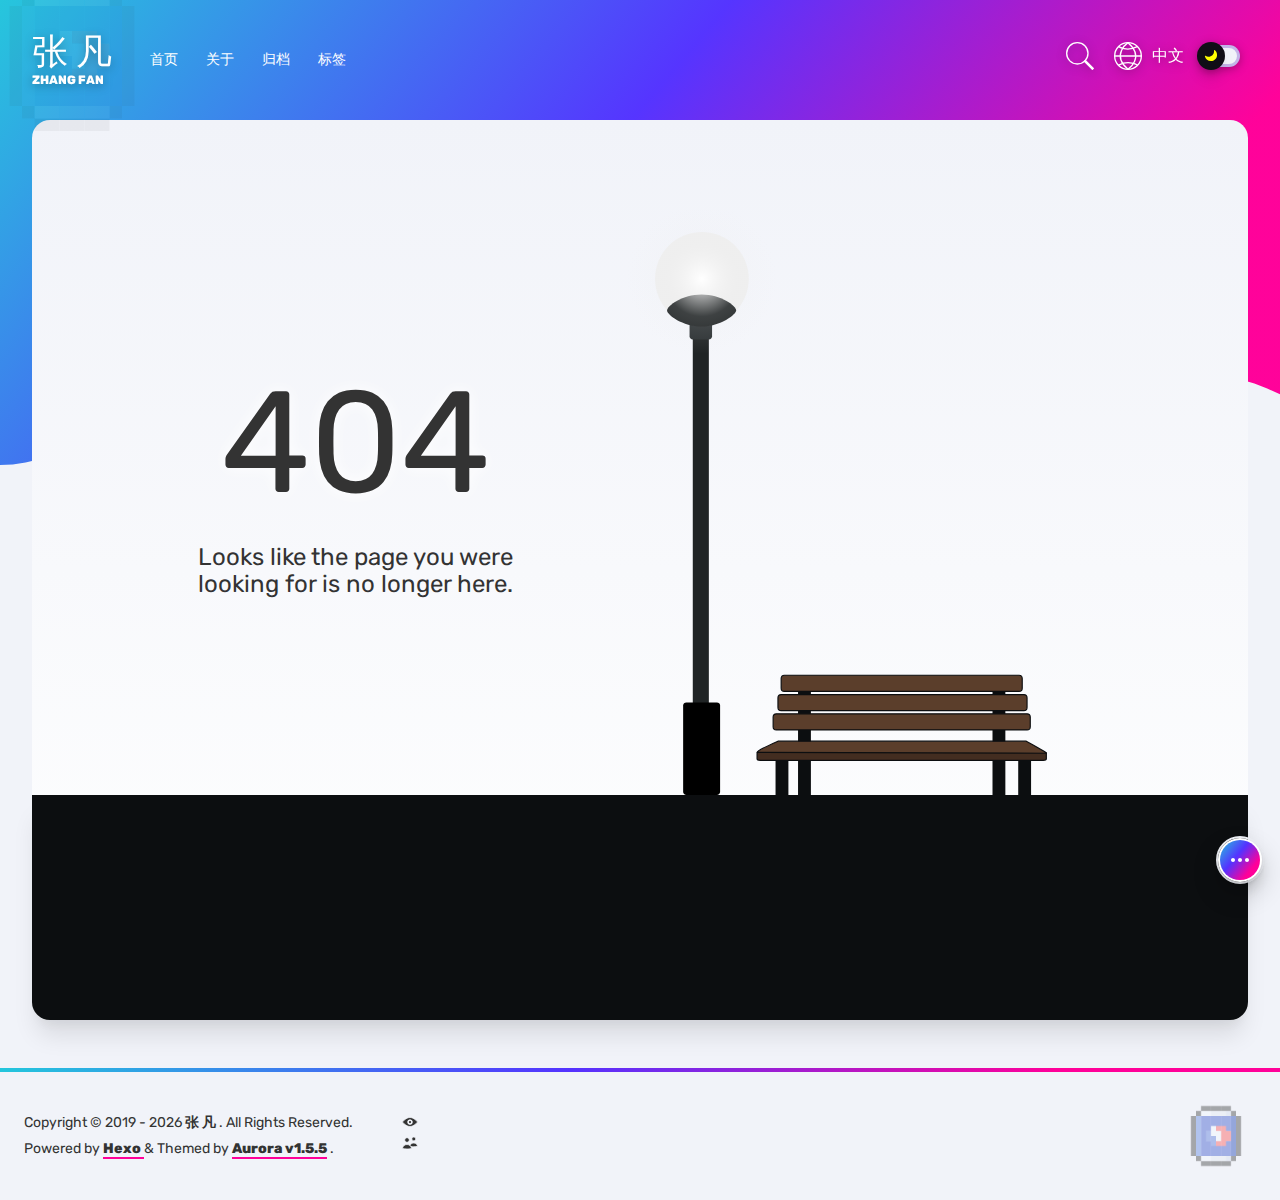
==== commit a2d800aa: "Site updated: 2022-04-11 14:47:53" ====
--- a/index.html
+++ b/index.html
@@ -1 +1 @@
-<!DOCTYPE html><html lang="en"><head><meta charset="utf-8"><meta http-equiv="X-UA-Compatible" content="IE=edge"><meta name="viewport" content="width=device-width,initial-scale=1"><link rel="icon" href="/favicon.ico"><link href="/static/css/chunk-libs.eebac533.css" rel="stylesheet"><link href="/static/css/app.3a4f3f2e.css" rel="stylesheet"><!-- hexo injector head_end start --><script rel="prefetch" async src="https://busuanzi.ibruce.info/busuanzi/2.3/busuanzi.pure.mini.js"></script><script rel="preload" src="https://cdn.bootcdn.net/ajax/libs/prism/1.23.0/components/prism-core.js" data-manual></script><script rel="preload" src="https://cdn.bootcdn.net/ajax/libs/prism/1.23.0/plugins/autoloader/prism-autoloader.js"></script><script rel="preload" src="https://cdn.bootcdn.net/ajax/libs/prism/1.23.0/plugins/toolbar/prism-toolbar.min.js"></script><script rel="preload" src="https://cdn.bootcdn.net/ajax/libs/prism/1.23.0/plugins/copy-to-clipboard/prism-copy-to-clipboard.min.js"></script><script rel="preload" src="https://cdn.bootcdn.net/ajax/libs/blueimp-md5/2.18.0/js/md5.min.js"></script><script rel="preload" src="https://cdn.bootcdn.net/ajax/libs/lodash.js/4.17.21/lodash.min.js"></script><link rel="stylesheet" href="https://cdn.bootcdn.net/ajax/libs/prism/1.23.0/themes/prism.min.css"/><link rel="stylesheet" href="https://cdn.bootcdn.net/ajax/libs/prism/1.23.0/plugins/toolbar/prism-toolbar.min.css"/><link rel="stylesheet" href="https://fonts.loli.net/css?family=Rubik" /><!-- hexo injector head_end end --><meta name="generator" content="Hexo 6.1.0"></head><body id="body-container"><noscript><strong>We're sorry but Aurora Blog doesn't work properly without JavaScript enabled. Please enable it to continue.</strong></noscript><div id="app"></div><script>(function(e){function t(t){for(var n,o,u=t[0],i=t[1],c=t[2],l=0,p=[];l<u.length;l++)o=u[l],Object.prototype.hasOwnProperty.call(a,o)&&a[o]&&p.push(a[o][0]),a[o]=0;for(n in i)Object.prototype.hasOwnProperty.call(i,n)&&(e[n]=i[n]);f&&f(t);while(p.length)p.shift()();return s.push.apply(s,c||[]),r()}function r(){for(var e,t=0;t<s.length;t++){for(var r=s[t],n=!0,o=1;o<r.length;o++){var u=r[o];0!==a[u]&&(n=!1)}n&&(s.splice(t--,1),e=i(i.s=r[0]))}return e}var n={},o={runtime:0},a={runtime:0},s=[];function u(e){return i.p+"static/js/"+({404:"404",about:"about",archives:"archives",categories:"categories",page:"page",post:"post",result:"result",tags:"tags"}[e]||e)+"."+{404:"7a8d53e9",about:"0eb9f65f",archives:"c1777fcc",categories:"437496e8",page:"9c5c8d8b",post:"23898608",result:"22216a66",tags:"2736540e"}[e]+".js"}function i(t){if(n[t])return n[t].exports;var r=n[t]={i:t,l:!1,exports:{}};return e[t].call(r.exports,r,r.exports,i),r.l=!0,r.exports}i.e=function(e){var t=[],r={404:1,about:1,archives:1,categories:1,page:1,post:1,result:1,tags:1};o[e]?t.push(o[e]):0!==o[e]&&r[e]&&t.push(o[e]=new Promise((function(t,r){for(var n="static/css/"+({404:"404",about:"about",archives:"archives",categories:"categories",page:"page",post:"post",result:"result",tags:"tags"}[e]||e)+"."+{404:"1a6cd5bd",about:"9fa06a11",archives:"c0d49bd5",categories:"10e2be12",page:"4178353e",post:"9f951a60",result:"10e2be12",tags:"10e2be12"}[e]+".css",a=i.p+n,s=document.getElementsByTagName("link"),u=0;u<s.length;u++){var c=s[u],l=c.getAttribute("data-href")||c.getAttribute("href");if("stylesheet"===c.rel&&(l===n||l===a))return t()}var p=document.getElementsByTagName("style");for(u=0;u<p.length;u++){c=p[u],l=c.getAttribute("data-href");if(l===n||l===a)return t()}var f=document.createElement("link");f.rel="stylesheet",f.type="text/css",f.onload=t,f.onerror=function(t){var n=t&&t.target&&t.target.src||a,s=new Error("Loading CSS chunk "+e+" failed.\n("+n+")");s.code="CSS_CHUNK_LOAD_FAILED",s.request=n,delete o[e],f.parentNode.removeChild(f),r(s)},f.href=a;var d=document.getElementsByTagName("head")[0];d.appendChild(f)})).then((function(){o[e]=0})));var n=a[e];if(0!==n)if(n)t.push(n[2]);else{var s=new Promise((function(t,r){n=a[e]=[t,r]}));t.push(n[2]=s);var c,l=document.createElement("script");l.charset="utf-8",l.timeout=120,i.nc&&l.setAttribute("nonce",i.nc),l.src=u(e);var p=new Error;c=function(t){l.onerror=l.onload=null,clearTimeout(f);var r=a[e];if(0!==r){if(r){var n=t&&("load"===t.type?"missing":t.type),o=t&&t.target&&t.target.src;p.message="Loading chunk "+e+" failed.\n("+n+": "+o+")",p.name="ChunkLoadError",p.type=n,p.request=o,r[1](p)}a[e]=void 0}};var f=setTimeout((function(){c({type:"timeout",target:l})}),12e4);l.onerror=l.onload=c,document.head.appendChild(l)}return Promise.all(t)},i.m=e,i.c=n,i.d=function(e,t,r){i.o(e,t)||Object.defineProperty(e,t,{enumerable:!0,get:r})},i.r=function(e){"undefined"!==typeof Symbol&&Symbol.toStringTag&&Object.defineProperty(e,Symbol.toStringTag,{value:"Module"}),Object.defineProperty(e,"__esModule",{value:!0})},i.t=function(e,t){if(1&t&&(e=i(e)),8&t)return e;if(4&t&&"object"===typeof e&&e&&e.__esModule)return e;var r=Object.create(null);if(i.r(r),Object.defineProperty(r,"default",{enumerable:!0,value:e}),2&t&&"string"!=typeof e)for(var n in e)i.d(r,n,function(t){return e[t]}.bind(null,n));return r},i.n=function(e){var t=e&&e.__esModule?function(){return e["default"]}:function(){return e};return i.d(t,"a",t),t},i.o=function(e,t){return Object.prototype.hasOwnProperty.call(e,t)},i.p="/",i.oe=function(e){throw console.error(e),e};var c=window["webpackJsonp"]=window["webpackJsonp"]||[],l=c.push.bind(c);c.push=t,c=c.slice();for(var p=0;p<c.length;p++)t(c[p]);var f=l;r()})([]);</script><script src="/static/js/chunk-libs.c482c2cc.js"></script><script src="/static/js/app.82372e84.js"></script></body></html>+<!DOCTYPE html><html lang="en"><head><meta charset="utf-8"><meta http-equiv="X-UA-Compatible" content="IE=edge"><meta name="viewport" content="width=device-width,initial-scale=1"><link rel="icon" href="/favicon.ico"><link href="/static/css/chunk-libs.eebac533.css" rel="stylesheet"><link href="/static/css/app.c3b4414c.css" rel="stylesheet"><!-- hexo injector head_end start --><script rel="prefetch" async src="https://busuanzi.ibruce.info/busuanzi/2.3/busuanzi.pure.mini.js"></script><script rel="preload" src="https://cdn.bootcdn.net/ajax/libs/prism/1.23.0/components/prism-core.js" data-manual></script><script rel="preload" src="https://cdn.bootcdn.net/ajax/libs/prism/1.23.0/plugins/autoloader/prism-autoloader.js"></script><script rel="preload" src="https://cdn.bootcdn.net/ajax/libs/prism/1.23.0/plugins/toolbar/prism-toolbar.min.js"></script><script rel="preload" src="https://cdn.bootcdn.net/ajax/libs/prism/1.23.0/plugins/copy-to-clipboard/prism-copy-to-clipboard.min.js"></script><script rel="preload" src="https://cdn.bootcdn.net/ajax/libs/blueimp-md5/2.18.0/js/md5.min.js"></script><script rel="preload" src="https://cdn.bootcdn.net/ajax/libs/lodash.js/4.17.21/lodash.min.js"></script><link rel="stylesheet" href="https://cdn.bootcdn.net/ajax/libs/prism/1.23.0/themes/prism.min.css"/><link rel="stylesheet" href="https://cdn.bootcdn.net/ajax/libs/prism/1.23.0/plugins/toolbar/prism-toolbar.min.css"/><link rel="stylesheet" href="https://fonts.loli.net/css?family=Rubik" /><!-- hexo injector head_end end --><meta name="generator" content="Hexo 6.1.0"></head><body id="body-container"><noscript><strong>We're sorry but Aurora Blog doesn't work properly without JavaScript enabled. Please enable it to continue.</strong></noscript><div id="app"></div><script>(function(e){function t(t){for(var n,o,u=t[0],i=t[1],c=t[2],l=0,p=[];l<u.length;l++)o=u[l],Object.prototype.hasOwnProperty.call(a,o)&&a[o]&&p.push(a[o][0]),a[o]=0;for(n in i)Object.prototype.hasOwnProperty.call(i,n)&&(e[n]=i[n]);f&&f(t);while(p.length)p.shift()();return s.push.apply(s,c||[]),r()}function r(){for(var e,t=0;t<s.length;t++){for(var r=s[t],n=!0,o=1;o<r.length;o++){var u=r[o];0!==a[u]&&(n=!1)}n&&(s.splice(t--,1),e=i(i.s=r[0]))}return e}var n={},o={runtime:0},a={runtime:0},s=[];function u(e){return i.p+"static/js/"+({404:"404",about:"about",archives:"archives",categories:"categories",page:"page",post:"post",result:"result",tags:"tags"}[e]||e)+"."+{404:"7a8d53e9",about:"0eb9f65f",archives:"c1777fcc",categories:"437496e8",page:"9c5c8d8b",post:"23898608",result:"22216a66",tags:"2736540e"}[e]+".js"}function i(t){if(n[t])return n[t].exports;var r=n[t]={i:t,l:!1,exports:{}};return e[t].call(r.exports,r,r.exports,i),r.l=!0,r.exports}i.e=function(e){var t=[],r={404:1,about:1,archives:1,categories:1,page:1,post:1,result:1,tags:1};o[e]?t.push(o[e]):0!==o[e]&&r[e]&&t.push(o[e]=new Promise((function(t,r){for(var n="static/css/"+({404:"404",about:"about",archives:"archives",categories:"categories",page:"page",post:"post",result:"result",tags:"tags"}[e]||e)+"."+{404:"1a6cd5bd",about:"9fa06a11",archives:"c0d49bd5",categories:"10e2be12",page:"4178353e",post:"9f951a60",result:"10e2be12",tags:"10e2be12"}[e]+".css",a=i.p+n,s=document.getElementsByTagName("link"),u=0;u<s.length;u++){var c=s[u],l=c.getAttribute("data-href")||c.getAttribute("href");if("stylesheet"===c.rel&&(l===n||l===a))return t()}var p=document.getElementsByTagName("style");for(u=0;u<p.length;u++){c=p[u],l=c.getAttribute("data-href");if(l===n||l===a)return t()}var f=document.createElement("link");f.rel="stylesheet",f.type="text/css",f.onload=t,f.onerror=function(t){var n=t&&t.target&&t.target.src||a,s=new Error("Loading CSS chunk "+e+" failed.\n("+n+")");s.code="CSS_CHUNK_LOAD_FAILED",s.request=n,delete o[e],f.parentNode.removeChild(f),r(s)},f.href=a;var d=document.getElementsByTagName("head")[0];d.appendChild(f)})).then((function(){o[e]=0})));var n=a[e];if(0!==n)if(n)t.push(n[2]);else{var s=new Promise((function(t,r){n=a[e]=[t,r]}));t.push(n[2]=s);var c,l=document.createElement("script");l.charset="utf-8",l.timeout=120,i.nc&&l.setAttribute("nonce",i.nc),l.src=u(e);var p=new Error;c=function(t){l.onerror=l.onload=null,clearTimeout(f);var r=a[e];if(0!==r){if(r){var n=t&&("load"===t.type?"missing":t.type),o=t&&t.target&&t.target.src;p.message="Loading chunk "+e+" failed.\n("+n+": "+o+")",p.name="ChunkLoadError",p.type=n,p.request=o,r[1](p)}a[e]=void 0}};var f=setTimeout((function(){c({type:"timeout",target:l})}),12e4);l.onerror=l.onload=c,document.head.appendChild(l)}return Promise.all(t)},i.m=e,i.c=n,i.d=function(e,t,r){i.o(e,t)||Object.defineProperty(e,t,{enumerable:!0,get:r})},i.r=function(e){"undefined"!==typeof Symbol&&Symbol.toStringTag&&Object.defineProperty(e,Symbol.toStringTag,{value:"Module"}),Object.defineProperty(e,"__esModule",{value:!0})},i.t=function(e,t){if(1&t&&(e=i(e)),8&t)return e;if(4&t&&"object"===typeof e&&e&&e.__esModule)return e;var r=Object.create(null);if(i.r(r),Object.defineProperty(r,"default",{enumerable:!0,value:e}),2&t&&"string"!=typeof e)for(var n in e)i.d(r,n,function(t){return e[t]}.bind(null,n));return r},i.n=function(e){var t=e&&e.__esModule?function(){return e["default"]}:function(){return e};return i.d(t,"a",t),t},i.o=function(e,t){return Object.prototype.hasOwnProperty.call(e,t)},i.p="/",i.oe=function(e){throw console.error(e),e};var c=window["webpackJsonp"]=window["webpackJsonp"]||[],l=c.push.bind(c);c.push=t,c=c.slice();for(var p=0;p<c.length;p++)t(c[p]);var f=l;r()})([]);</script><script src="/static/js/chunk-libs.c482c2cc.js"></script><script src="/static/js/app.65481bfd.js"></script></body></html>--- a/static/css/app.c3b4414c.css
+++ b/static/css/app.c3b4414c.css
@@ -0,0 +1,5 @@
+:root{--max-width:1600px;--gap:2rem;--main-gradient:linear-gradient(130deg,#24c6dc,#5433ff 41.07%,#f09 76.05%);--theme-transition:all 250ms ease}.theme-light{--background-primary:#f1f3f9;--background-primary-alt:#fafafa;--background-secondary:#fff;--background-secondary-alt:#2e3236;--background-trans:rgba(0,0,0,0.15);--text-bright:#000;--text-normal:#333;--text-accent:#e93796;--text-sub-accent:#547ce7;--text-faint:#b2b2b2;--text-dim:#858585;--text-title-h1:#333;--text-title-h2:#333;--text-title-h3:#333;--text-title-h4:#333;--text-title-h5:#333;--text-link:#b4b4b4;--text-a:#db4d52;--text-a-hover:#db4d52;--bg-accent-55:rgba(244,86,157,0.55);--bg-sub-accent-55:rgba(13,185,215,0.55);--bg-accent-05:rgba(244,86,157,0.05);--strong-gradient:linear-gradient(62deg,#188bfd,#a03bff)!important;--gradient-cover:linear-gradient(90deg,hsla(0,0%,98%,0),hsla(0,0%,98%,0.013) 8.1%,hsla(0,0%,98%,0.049) 15.5%,hsla(0,0%,98%,0.104) 22.5%,hsla(0,0%,98%,0.175) 29%,hsla(0,0%,98%,0.259) 35.3%,hsla(0,0%,98%,0.352) 41.2%,hsla(0,0%,98%,0.45) 47.1%,hsla(0,0%,98%,0.55) 52.9%,hsla(0,0%,98%,0.648) 58.8%,hsla(0,0%,98%,0.741) 64.7%,hsla(0,0%,98%,0.825) 71%,hsla(0,0%,98%,0.896) 77.5%,hsla(0,0%,98%,0.951) 84.5%,hsla(0,0%,98%,0.987) 91.9%,var(--background-secondary));--article-cover:linear-gradient(180deg,hsla(0,0%,98%,0),hsla(0,0%,98%,0.013) 8.1%,hsla(0,0%,98%,0.049) 15.5%,hsla(0,0%,98%,0.104) 22.5%,hsla(0,0%,98%,0.175) 29%,hsla(0,0%,98%,0.259) 35.3%,hsla(0,0%,98%,0.352) 41.2%,hsla(0,0%,98%,0.45) 47.1%,hsla(0,0%,98%,0.55) 52.9%,hsla(0,0%,98%,0.648) 58.8%,hsla(0,0%,98%,0.741) 64.7%,hsla(0,0%,98%,0.825) 71%,hsla(0,0%,98%,0.896) 77.5%,hsla(0,0%,98%,0.951) 84.5%,hsla(0,0%,98%,0.987) 91.9%,var(--background-secondary));--accent-shadow:0 20px 25px -5px rgba(232,57,255,0.06),0 10px 10px -5px rgba(53,11,59,0.1);--sub-accent-shadow:0 20px 25px -5px rgba(71,190,255,0.06),0 10px 10px -5px rgba(11,42,59,0.1);--search-modal-key-gradient:linear-gradient(-225deg,#d5dbe4,#f8f8f8);--search-modal-key-shadow:inset 0 -2px 0 0 #cdcde6,inset 0 0 1px 1px #fff,0 1px 2px 1px rgba(30,35,90,0.4);--custom-quote-tip:#7343d5;--custom-quote-warning:#e98503;--custom-quote-danger:#dd2500;--custom-quote:#e93796}.theme-dark,.theme-light{--trans-ease:all 250ms ease}.theme-dark{--background-primary:#1a1a1a;--background-primary-alt:#0d0b12;--background-secondary:#212121;--background-secondary-alt:#0d0b12;--background-trans:hsla(0,0%,100%,0.15);--skeleton-bg:#2e2e2e;--skeleton-hl:#363636;--text-bright:#fff;--text-normal:#bebebe;--text-accent:#0fb6d6;--text-sub-accent:#f4569d;--text-dim:#6d6d6d;--text-faint:#7aa2f7;--text-title-h1:var(--text-accent);--text-title-h2:#cbdbe5;--text-title-h3:#cbdbe5;--text-title-h4:#cbdbe5;--text-title-h5:#cbdbe5;--text-link:#b4b4b4;--text-a:#6bcafb;--text-a-hover:#6bcafb;--bg-sub-accent-55:rgba(244,86,157,0.55);--bg-accent-55:rgba(13,185,215,0.55);--bg-accent-05:rgba(14,210,247,0.05);--strong-gradient:linear-gradient(62deg,#87c2fd,#dcb9fc)!important;--gradient-cover:linear-gradient(90deg,rgba(33,33,33,0),rgba(33,33,33,0.013) 8.1%,rgba(33,33,33,0.049) 15.5%,rgba(33,33,33,0.104) 22.5%,rgba(33,33,33,0.175) 29%,rgba(33,33,33,0.259) 35.3%,rgba(33,33,33,0.352) 41.2%,rgba(33,33,33,0.45) 47.1%,rgba(33,33,33,0.55) 52.9%,rgba(33,33,33,0.648) 58.8%,rgba(33,33,33,0.741) 64.7%,rgba(33,33,33,0.825) 71%,rgba(33,33,33,0.896) 77.5%,rgba(33,33,33,0.951) 84.5%,rgba(33,33,33,0.987) 91.9%,var(--background-secondary));--article-cover:linear-gradient(180deg,rgba(33,33,33,0),rgba(33,33,33,0.013) 8.1%,rgba(33,33,33,0.049) 15.5%,rgba(33,33,33,0.104) 22.5%,rgba(33,33,33,0.175) 29%,rgba(33,33,33,0.259) 35.3%,rgba(33,33,33,0.352) 41.2%,rgba(33,33,33,0.45) 47.1%,rgba(33,33,33,0.55) 52.9%,rgba(33,33,33,0.648) 58.8%,rgba(33,33,33,0.741) 64.7%,rgba(33,33,33,0.825) 71%,rgba(33,33,33,0.896) 77.5%,rgba(33,33,33,0.951) 84.5%,rgba(33,33,33,0.987) 91.9%,var(--background-secondary));--accent-shadow:0 20px 25px -5px rgba(11,42,59,0.35),0 10px 10px -5px rgba(11,42,59,0.14);--sub-accent-shadow:0 20px 25px -5px rgba(53,11,59,0.35),0 10px 10px -5px rgba(53,11,59,0.14);--search-modal-key-gradient:linear-gradient(-225deg,#3f3e3e,#2c2c2c);--search-modal-key-shadow:inset 0 -2px 0 0 #363636,inset 0 0 1px 1px #2e2e2e,0 1px 2px 1px rgba(30,35,90,0.4);--custom-quote-tip:#8d53ff;--custom-quote-warning:#cbcb00;--custom-quote-danger:#dd2500;--custom-quote:#5dc3d9}.ob-text-bright{color:var(--text-bright)}.ob-drop-shadow{filter:drop-shadow(0 2px 5px rgba(0,0,0,.3))}.ob-hz-thumbnail{max-width:120%}.ob-gradient-plate{width:calc(100% - .5rem);height:calc(100% - .5rem);margin:.25rem}.ob-gradient-cut-plate{top:8%;width:calc(100% - .5rem);height:calc(92% - .5rem);margin:.25rem}.ob-avatar{height:7rem;width:7rem}.footer-avatar,.ob-avatar{margin:0;--tw-shadow:0 20px 25px -5px rgba(0,0,0,0.1),0 10px 10px -5px rgba(0,0,0,0.04);box-shadow:var(--tw-ring-offset-shadow,0 0 transparent),var(--tw-ring-shadow,0 0 transparent),var(--tw-shadow)}.footer-avatar{height:5rem;opacity:.4;width:5rem}.diamond-avatar{-webkit-clip-path:polygon(0 3%,91% 2%,91% 95%,0 97%,9% 75%,9% 25%);clip-path:polygon(0 3%,91% 2%,91% 95%,0 97%,9% 75%,9% 25%)}.circle-avatar{border-radius:9999px}.circle-avatar,.rounded-avatar{border-color:var(--background-primary);border-width:6px}.rounded-avatar{border-radius:1rem}.animation-text{-webkit-background-clip:text;-webkit-text-fill-color:transparent;-webkit-box-decoration-break:clone;background-color:#ccc;background-image:linear-gradient(90deg,#ccc,#fff,#ccc);-webkit-animation:SkeletonLoading 1.5s ease-in-out 0s infinite normal none running;animation:SkeletonLoading 1.5s ease-in-out 0s infinite normal none running}.inverted-main-grid,.main-grid{display:flex;flex-direction:column}@media (min-width:1024px){.main-grid{display:grid;gap:var(--gap);grid-template-columns:minmax(0,1fr) 320px}.inverted-main-grid{display:grid;gap:var(--gap);grid-template-columns:245px minmax(0,1fr)}}.tab{background-color:var(--background-secondary);border-radius:1rem;display:flex;flex-direction:row;flex-wrap:wrap;margin-bottom:2rem;overflow-y:hidden;padding-left:1.5rem;padding-right:3rem;--tw-shadow:0 4px 6px -1px rgba(0,0,0,0.1),0 2px 4px -1px rgba(0,0,0,0.06);box-shadow:var(--tw-ring-offset-shadow,0 0 transparent),var(--tw-ring-shadow,0 0 transparent),var(--tw-shadow);height:3.5rem;transition:height .4s ease}.tab.expanded-tab{overflow-y:initial;height:auto}.tab li{cursor:pointer;margin-top:1rem;margin-bottom:1rem;margin-right:.75rem}.tab li:hover{opacity:.5}.tab li.active{--tw-shadow:0 10px 15px -3px rgba(0,0,0,0.1),0 4px 6px -2px rgba(0,0,0,0.05);box-shadow:var(--tw-ring-offset-shadow,0 0 transparent),var(--tw-ring-shadow,0 0 transparent),var(--tw-shadow);--tw-text-opacity:1;color:rgba(255,255,255,var(--tw-text-opacity));text-shadow:0 2px 2px rgba(0,0,0,.5)}.tab li span{background-color:var(--background-primary);border-top-left-radius:.375rem;border-bottom-left-radius:.375rem;font-size:.875rem;line-height:1.25rem;padding-top:.5rem;padding-bottom:.5rem;padding-left:.75rem;padding-right:.75rem;text-align:center;white-space:nowrap}.tab li span.first-tab{border-radius:.375rem;padding-left:1.5rem;padding-right:1.5rem}.tab li b{background-color:var(--background-primary);border-top-right-radius:.375rem;border-bottom-right-radius:.375rem;font-size:.875rem;line-height:1.25rem;opacity:.7;padding-top:.5rem;padding-bottom:.5rem;padding-left:.5rem;padding-right:.5rem;text-align:center;color:var(--text-accent);white-space:nowrap}.tab-expander{cursor:pointer;position:absolute;top:1.25rem;right:1.25rem;stroke:currentColor;color:var(--text-bright);opacity:.8}.tab-expander:hover{opacity:.5}.tab-expander svg{transition:transform .4s ease}.tab-expander.expanded svg{transform:rotate(180deg)}#loading-bar-wrapper #nprogress{pointer-events:none}#loading-bar-wrapper #nprogress .bar{background:var(--main-gradient);position:absolute;z-index:3000;top:0;left:0;width:100%;height:8px}#loading-bar-wrapper #nprogress .peg{display:none;position:absolute;right:0;width:100px;height:8px;opacity:0;box-shadow:none;transform:rotate(3deg) translateY(-4px)}#loading-bar-wrapper #nprogress .spinner{display:block;position:fixed;z-index:3000;top:15px;right:15px}#loading-bar-wrapper #nprogress .spinner-icon{width:18px;height:18px;box-sizing:border-box;border:2px solid transparent;border-top-color:var(--text-accent);border-left-color:var(--text-accent);border-radius:50%;-webkit-animation:nprogress-spinner .4s linear infinite;animation:nprogress-spinner .4s linear infinite}@-webkit-keyframes nprogress-spinner{to{-webkit-transform:rotate(1turn)}0%{transform:rotate(0)}to{transform:rotate(1turn)}}#loading-bar-wrapper{position:fixed;width:100px;top:8px;left:50%;transform:translateX(-50%);height:8px;border-radius:8px;z-index:2000;background:transparent;overflow:hidden}#loading-bar-wrapper.nprogress-custom-parent{background:var(--background-secondary);box-shadow:0 1px 2px 0 rgba(0,0,0,.1)}a:hover{opacity:.5}a{transition-property:all;transition-timing-function:cubic-bezier(.4,0,.2,1);transition-duration:.15s}
+
+/*! tailwindcss v2.1.2 | MIT License | https://tailwindcss.com */
+
+/*! modern-normalize v1.1.0 | MIT License | https://github.com/sindresorhus/modern-normalize */html{-moz-tab-size:4;-o-tab-size:4;tab-size:4;line-height:1.15;-webkit-text-size-adjust:100%}body{margin:0;font-family:system-ui,-apple-system,Segoe UI,Roboto,Helvetica,Arial,sans-serif,Apple Color Emoji,Segoe UI Emoji}hr{height:0;color:inherit}abbr[title]{-webkit-text-decoration:underline dotted;text-decoration:underline dotted}b,strong{font-weight:bolder}code,kbd,pre,samp{font-family:ui-monospace,SFMono-Regular,Consolas,Liberation Mono,Menlo,monospace;font-size:1em}small{font-size:80%}sub,sup{font-size:75%;line-height:0;position:relative;vertical-align:baseline}sub{bottom:-.25em}sup{top:-.5em}table{text-indent:0;border-color:inherit}button,input,optgroup,select,textarea{font-family:inherit;font-size:100%;line-height:1.15;margin:0}button,select{text-transform:none}[type=button],[type=reset],button{-webkit-appearance:button}legend{padding:0}progress{vertical-align:baseline}[type=search]{-webkit-appearance:textfield;outline-offset:-2px}summary{display:list-item}blockquote,dd,dl,figure,h1,h2,h3,h4,h5,h6,hr,p,pre{margin:0}button{background-color:transparent;background-image:none}button:focus{outline:1px dotted;outline:5px auto -webkit-focus-ring-color}fieldset,ol,ul{margin:0;padding:0}ol,ul{list-style:none}html{font-family:ui-sans-serif,system-ui,-apple-system,BlinkMacSystemFont,Segoe UI,Roboto,Helvetica Neue,Arial,Noto Sans,sans-serif,Apple Color Emoji,Segoe UI Emoji,Segoe UI Symbol,Noto Color Emoji;line-height:1.5}body{font-family:inherit;line-height:inherit}*,:after,:before{box-sizing:border-box;border-width:0;border-style:solid;border-color:#e5e7eb}hr{border-top-width:1px}img{border-style:solid}textarea{resize:vertical}input::-moz-placeholder,textarea::-moz-placeholder{opacity:1;color:#9ca3af}input:-ms-input-placeholder,textarea:-ms-input-placeholder{opacity:1;color:#9ca3af}input::placeholder,textarea::placeholder{opacity:1;color:#9ca3af}button{cursor:pointer}table{border-collapse:collapse}h1,h2,h3,h4,h5,h6{font-size:inherit;font-weight:inherit}a{color:inherit;text-decoration:inherit}button,input,optgroup,select,textarea{padding:0;line-height:inherit;color:inherit}code,kbd,pre,samp{font-family:ui-monospace,SFMono-Regular,Menlo,Monaco,Consolas,Liberation Mono,Courier New,monospace}audio,canvas,embed,iframe,img,object,svg,video{display:block;vertical-align:middle}img,video{max-width:100%;height:auto}.container{width:100%}@media (min-width:640px){.container{max-width:640px}}@media (min-width:768px){.container{max-width:768px}}@media (min-width:1024px){.container{max-width:1024px}}@media (min-width:1280px){.container{max-width:1280px}}@media (min-width:1536px){.container{max-width:1536px}}.article-container{border-radius:1rem;height:100%;list-style-type:none;position:relative}.article-container:hover .article-tag{transform:translateY(-60%)}.article-container:hover .article,.article-container:hover .feature-article{transform:scale(1.015)}.article-container .article-tag{border-radius:.375rem;display:flex;align-items:flex-start;font-weight:700;font-size:.875rem;line-height:1.25rem;padding-left:.25rem;padding-right:.25rem;padding-top:.25rem;padding-bottom:.75rem;position:absolute;left:1.5rem;top:-.25rem;--tw-shadow:0 10px 15px -3px rgba(0,0,0,0.1),0 4px 6px -2px rgba(0,0,0,0.05);box-shadow:var(--tw-ring-offset-shadow,0 0 transparent),var(--tw-ring-shadow,0 0 transparent),var(--tw-shadow);--tw-text-opacity:1;color:rgba(255,255,255,var(--tw-text-opacity));text-transform:uppercase;--tw-translate-x:0;--tw-translate-y:0;--tw-rotate:0;--tw-skew-x:0;--tw-skew-y:0;--tw-scale-x:1;--tw-scale-y:1;transform:translateX(var(--tw-translate-x)) translateY(var(--tw-translate-y)) rotate(var(--tw-rotate)) skewX(var(--tw-skew-x)) skewY(var(--tw-skew-y)) scaleX(var(--tw-scale-x)) scaleY(var(--tw-scale-y));background:var(--main-gradient);z-index:0;transition:transform .2s ease-in-out}.article-container .article-tag>b{border-radius:.25rem;padding-top:.25rem;padding-bottom:.25rem;padding-left:.75rem;padding-right:.75rem;stroke:currentColor;--tw-text-opacity:1;color:rgba(255,255,255,var(--tw-text-opacity));width:100%;height:100%;text-shadow:0 2px 2px rgba(0,0,0,.5);background:rgba(0,0,0,.5)}.article{background-color:var(--background-secondary);border-radius:1rem;display:grid;height:100%;overflow:hidden;position:relative;top:0;--tw-shadow:0 10px 15px -3px rgba(0,0,0,0.1),0 4px 6px -2px rgba(0,0,0,0.05);box-shadow:var(--tw-ring-offset-shadow,0 0 transparent),var(--tw-ring-shadow,0 0 transparent),var(--tw-shadow);z-index:10;grid-template-rows:repeat(3,minmax(0,1fr));transition:transform .2s ease-in-out}.article .article-thumbnail{position:relative;grid-row:span 1/span 1}.article .article-thumbnail img{background-repeat:no-repeat;background-size:cover;border-radius:1rem;display:block;height:120%;-o-object-fit:cover;object-fit:cover;position:absolute;width:100%;z-index:20}.article .article-thumbnail .thumbnail-screen{height:120%;opacity:.4;pointer-events:none;position:absolute;left:0;width:100%;z-index:30;max-width:120%;mix-blend-mode:screen}.article .article-thumbnail:after{pointer-events:none;content:"";position:absolute;z-index:35;top:13%;left:0;height:120%;width:100%;background:var(--article-cover)}.article .article-content{background-color:transparent;display:flex;flex-direction:column;padding-left:1.5rem;padding-right:1.5rem;padding-bottom:1.5rem;position:relative;z-index:40;grid-row:span 2/span 2}.article .article-content span{filter:drop-shadow(0 2px 1px rgba(0,0,0,.1))}.article .article-content span b{font-size:.75rem;line-height:1rem;color:var(--text-accent);text-transform:uppercase}.article .article-content span ul{display:inline-flex;font-size:.75rem;line-height:1rem;padding-left:1rem}.article .article-content span ul li{margin-right:.75rem}.article .article-content h1{font-weight:800;font-size:1.5rem;line-height:2rem;margin-bottom:1.5rem;color:var(--text-bright)}@media (min-width:1024px){.article .article-content h1{margin-top:1rem;margin-bottom:2rem}}.article .article-content p{font-size:.875rem;line-height:1.25rem;margin-bottom:.5rem;padding-bottom:1rem}@media (min-width:1024px){.article .article-content p{font-size:1rem;line-height:1.5rem;margin-bottom:.5rem;padding-bottom:1.5rem}}.article .article-content .article-footer{display:flex;align-items:flex-end;align-content:flex-end;justify-content:flex-start;flex:1 1 0%;font-size:.875rem;line-height:1.25rem;width:100%}.article .article-content .article-footer img{border-radius:9999px;margin-right:.5rem;height:28px;width:28px}.feature-article{background-color:var(--background-secondary);border-radius:1rem;display:grid;overflow:hidden;position:relative;top:0;--tw-shadow:0 10px 15px -3px rgba(0,0,0,0.1),0 4px 6px -2px rgba(0,0,0,0.05);box-shadow:var(--tw-ring-offset-shadow,0 0 transparent),var(--tw-ring-shadow,0 0 transparent),var(--tw-shadow);z-index:10;grid-template-rows:repeat(3,minmax(0,1fr))}@media (min-width:1024px){.feature-article{height:28rem;width:100%;grid-template-columns:repeat(2,minmax(0,1fr));grid-template-rows:none}}.feature-article{transition:transform .2s ease-in-out}.feature-article .feature-thumbnail{position:relative;grid-row:span 1/span 1}@media (min-width:1024px){.feature-article .feature-thumbnail{grid-row:auto}}.feature-article .feature-thumbnail img{background-repeat:no-repeat;background-size:cover;display:block;height:120%;-o-object-fit:cover;object-fit:cover;position:absolute;left:0;width:100%;z-index:20}@media (min-width:1024px){.feature-article .feature-thumbnail img{height:28rem;width:120%}}.feature-article .feature-thumbnail span{height:120%;opacity:.4;pointer-events:none;position:absolute;left:0;width:100%;z-index:30}@media (min-width:1024px){.feature-article .feature-thumbnail span{height:28rem;width:120%}}.feature-article .feature-thumbnail:after{pointer-events:none;content:"";position:absolute;z-index:35;left:71%;top:0;height:100%;width:50%;background:var(--gradient-cover)}.feature-article .feature-content{display:flex;flex-direction:column;padding-left:1.5rem;padding-right:1.5rem;padding-bottom:1.5rem;position:relative;z-index:40;grid-row:span 2/span 2}@media (min-width:1024px){.feature-article .feature-content{padding:3rem;grid-row:auto}}.feature-article .feature-content b{color:var(--text-accent);text-transform:uppercase}.feature-article .feature-content ul{display:inline-flex;padding-left:1rem}.feature-article .feature-content ul li{margin-right:.75rem}.feature-article .feature-content h1{font-weight:800;font-size:1.5rem;line-height:2rem;margin-bottom:1.5rem;color:var(--text-bright)}@media (min-width:1024px){.feature-article .feature-content h1{font-size:2.25rem;line-height:2.5rem;margin-top:1rem;margin-bottom:2rem}}.feature-article .feature-content p{font-size:1rem;line-height:1.5rem;margin-bottom:.5rem;padding-bottom:1rem}@media (min-width:1024px){.feature-article .feature-content p{font-size:1.125rem;line-height:1.75rem;margin-bottom:.5rem;padding-bottom:1.5rem}}.feature-article .feature-content .article-footer{display:flex;align-items:flex-end;align-content:flex-end;justify-content:flex-start;flex:1 1 0%;font-size:.875rem;line-height:1.25rem;width:100%}.feature-article .feature-content .article-footer img{border-radius:9999px;margin-right:.5rem;height:28px;width:28px}.thumbnail-screen{max-width:120%;mix-blend-mode:screen}@media (max-width:1023px){.feature-article>div:first-of-type:after{top:13%;left:0;height:120%;width:100%;background:var(--article-cover)}}.post-html{background-color:var(--background-secondary);border-radius:1rem;margin-bottom:2rem;padding:1rem;--tw-shadow:0 20px 25px -5px rgba(0,0,0,0.1),0 10px 10px -5px rgba(0,0,0,0.04);box-shadow:var(--tw-ring-offset-shadow,0 0 transparent),var(--tw-ring-shadow,0 0 transparent),var(--tw-shadow)}@media (min-width:1024px){.post-html{margin-bottom:0;padding:3.5rem}}.post-html h1,.post-html h2,.post-html h3,.post-html h4,.post-html h5,.post-html h6{display:flex;align-items:center;margin-bottom:1rem;padding-bottom:.5rem;padding-top:1.75rem;position:relative;color:var(--text-bright);font-weight:600}.post-html h1:after,.post-html h2:after,.post-html h3:after,.post-html h4:after,.post-html h5:after,.post-html h6:after{border-radius:9999px;height:.25rem;position:absolute;bottom:0;width:6rem;content:"";background:var(--main-gradient)}.post-html h1{font-size:1.875rem;line-height:2.25rem}@media (min-width:1024px){.post-html h1{font-size:2.25rem;line-height:2.5rem}}.post-html h2{font-size:1.5rem;line-height:2rem}@media (min-width:1024px){.post-html h2{font-size:1.875rem;line-height:2.25rem}}.post-html h3{font-size:1.25rem;line-height:1.75rem}@media (min-width:1024px){.post-html h3{font-size:1.5rem;line-height:2rem}}.post-html h4{font-size:1.125rem;line-height:1.75rem}@media (min-width:1024px){.post-html h4{font-size:1.25rem;line-height:1.75rem}}.post-html h5{font-size:1rem;line-height:1.5rem}@media (min-width:1024px){.post-html h5{font-size:1.125rem;line-height:1.75rem}}.post-html h6{font-size:1rem;line-height:1.5rem}.post-html p{margin-top:1.5rem;margin-bottom:1.5rem}.post-html ul{margin:1.5rem 0}.post-html ul ul{position:relative;margin:0}.post-html ul>li>ul:before{content:"";border-left:1px solid var(--text-accent);position:absolute;opacity:.35;left:-1em;top:0;bottom:0}.post-html ol li,.post-html ul li{margin-left:2rem}.post-html ol ul,.post-html ol ul ul,.post-html ul,.post-html ul ul,.post-html ul ul ul{list-style:none}.post-html li>p{display:inline-block;margin-top:0;margin-bottom:0}.post-html ul li:before{content:"•";color:var(--text-accent);display:inline-block;width:1em;margin-left:-1.15em;padding:0;font-weight:700;text-shadow:0 0 .5em var(--accent-2)}.post-html ul ul li:before,.post-html ul ul ul li:before{content:"•"}.post-html ol{list-style:none;counter-reset:li}.post-html ol>li{counter-increment:li}.post-html ol>li:before,.post-html ul ol>li:before,.post-html ul ul ol>li:before,.post-html ul ul ul ol>li:before{content:"." counter(li);color:var(--text-accent);font-weight:400;display:inline-block;width:1em;margin-left:-1.5em;margin-right:.5em;text-align:right;direction:rtl;overflow:visible;word-break:keep-all;white-space:nowrap}.post-html blockquote{-webkit-margin-start:0;margin-inline-start:0}.post-html .custom-quote,.post-html blockquote{position:relative;padding:.5rem 1rem .5rem 2rem;color:var(--text-normal);border-top-right-radius:5px;border-bottom-right-radius:5px;margin-bottom:2em;margin-top:2em;margin-right:0!important;border-left:3px var(--text-accent) solid;border-top:transparent;border-bottom:transparent;border-right:transparent;background:linear-gradient(135deg,var(--background-primary),var(--background-primary) 41.07%,var(--background-secondary) 76.05%,var(--background-secondary))}.post-html .custom-quote:before,.post-html blockquote:before{content:"";position:absolute;top:0;left:0;height:2px;width:76%;background:linear-gradient(90deg,var(--text-accent),var(--background-secondary) 76.05%)}.post-html .custom-quote:after,.post-html blockquote:after{content:"";position:absolute;bottom:0;left:0;height:2px;width:45%;background:linear-gradient(90deg,var(--text-accent),var(--background-primary) 45%)}.post-html .custom-blockquote-svg,.post-html .custom-quote-svg{display:flex;justify-content:center;align-items:center;position:absolute;top:-.65rem;left:-1rem;height:2.3rem;width:2.3rem;fill:currentColor;stroke:var(--background-secondary);overflow:hidden}.post-html .custom-blockquote-svg svg,.post-html .custom-quote-svg svg{height:100%;width:100%}.post-html .custom-blockquote-svg{color:var(--text-accent)}.post-html .custom-quote.tip .custom-quote-svg{color:var(--custom-quote-tip)}.post-html .custom-quote.tip{border-left:3px solid var(--custom-quote-tip)!important}.post-html .custom-quote.tip .custom-quote-title{color:var(--custom-quote-tip)}.post-html .custom-quote.tip:after,.post-html .custom-quote.tip:before{background:linear-gradient(90deg,var(--custom-quote-tip),var(--background-primary))}.post-html .custom-quote.warning .custom-quote-svg{color:var(--custom-quote-warning)}.post-html .custom-quote.warning{border-left:3px solid var(--custom-quote-warning)!important}.post-html .custom-quote.warning .custom-quote-title{color:var(--custom-quote-warning)}.post-html .custom-quote.warning:after,.post-html .custom-quote.warning:before{background:linear-gradient(90deg,var(--custom-quote-warning),var(--background-primary))}.post-html .custom-quote.danger .custom-quote-svg{color:var(--custom-quote-danger)}.post-html .custom-quote.danger{border-left:3px solid var(--custom-quote-danger)!important}.post-html .custom-quote.danger .custom-quote-title{color:var(--custom-quote-danger)}.post-html .custom-quote.danger:after,.post-html .custom-quote.danger:before{background:linear-gradient(90deg,var(--custom-quote-danger),var(--background-primary))}.post-html .custom-details{border-radius:.75rem;padding:1rem;background:linear-gradient(135deg,var(--background-primary),var(--background-primary) 41.07%,var(--background-secondary) 76.05%,var(--background-secondary))}.post-html .custom-details summary{border-radius:.5rem;cursor:pointer;transition-property:all;transition-timing-function:cubic-bezier(.4,0,.2,1);transition-duration:.15s;-webkit-touch-callout:none;-webkit-user-select:none;-moz-user-select:none;-ms-user-select:none;user-select:none;padding:.5rem 1.2rem;background:linear-gradient(135deg,var(--bg-accent-55),transparent 46.07%);opacity:1}.post-html .custom-details summary:hover{opacity:.6}.post-html strong{-webkit-background-clip:text;-webkit-text-fill-color:transparent;padding:0 .1rem;color:#7aa2f7;background-color:#7aa2f7;background-image:var(--strong-gradient)}.post-html strong::-moz-selection{-webkit-text-fill-color:var(--text-faint)}.post-html strong::selection{-webkit-text-fill-color:var(--text-faint)}.post-html table{border-collapse:collapse;margin:1rem 0;display:block;overflow-x:auto}.post-html th{background-color:var(--background-secondary)}.post-html td,.post-html th{border:1px solid var(--background-primary-alt)!important}.post-html td,.post-html th{padding:.6em 1em}.post-html tr{border-top:1px solid var(--background-primary-alt)!important;background-color:var(--background-primary)}.post-html tr:nth-child(2n){background-color:var(--background-secondary)}.post-html em{color:#bb9af7!important;font-family:OperatorMonoSSmLig-Book,Rubik!important}.post-html a{text-shadow:-1px -1px 2px var(--background-primary),-1px 1px 2px var(--background-primary),1px -1px 2px var(--background-primary),1px 1px 2px var(--background-primary);-webkit-text-fill-color:var(--text-bright);background-position:0 100%;background-repeat:repeat-x;background-size:5px 5px;text-decoration:none;transition:all .35s ease;background-image:linear-gradient(180deg,var(--bg-sub-accent-55) 0,var(--bg-sub-accent-55))}.post-html a strong{-webkit-background-clip:initial;-webkit-text-fill-color:initial;color:inherit;background-color:initial;background-image:none}.post-html a:hover{text-shadow:-1px -1px 2px var(--background-modifier-border),-1px 1px 2px var(--background-modifier-border),1px -1px 2px var(--background-modifier-border),1px 1px 2px var(--background-modifier-border);-webkit-text-fill-color:var(--text-bright);background-size:4px 50px}.post-html svg{display:inline-block}.post-html hr{position:relative;-webkit-margin-before:0;margin-block-start:0;-webkit-margin-after:0;margin-block-end:0;border:none;height:1px;padding:2.5em 0}.post-html hr:before{content:"§";display:inline-block;position:absolute;left:50%;transform:translate(-50%,-44%) rotate(60deg);transform-origin:50% 50%;padding:.25rem;color:var(--text-sub-accent);background-color:var(--background-secondary);z-index:10;border-radius:60%}.post-html hr:after{position:absolute;content:"";top:0;left:50%;transform:translateX(-50%);background:var(--main-gradient);height:3px;width:26%;border-radius:9999px;opacity:.26;margin:2.5em auto}.post-html pre{overflow:auto!important;overflow-wrap:normal!important}.post-html pre code{padding:0}.post-html code{color:var(--text-normal);margin:0;font-size:.85em;border-radius:3px;overflow-wrap:break-word;background-color:var(--bg-accent-05);word-wrap:break-word;padding:.1rem .3rem;border-radius:.3rem;color:var(--text-accent)!important}.post-header{margin-bottom:1rem}.post-header .post-labels{position:relative;bottom:-.375rem}.post-header .post-labels>b{border-radius:.375rem;display:inline-flex;font-size:.75rem;line-height:1rem;opacity:.9;padding:.125rem;--tw-text-opacity:1;color:rgba(255,255,255,var(--tw-text-opacity));text-transform:uppercase;text-shadow:0 2px 2px rgba(0,0,0,.5)}.post-header .post-labels ul{display:inline-flex;padding-left:.5rem}.post-header .post-labels ul li{font-size:.875rem;line-height:1.25rem;margin-right:.75rem;opacity:.7;--tw-text-opacity:1;color:rgba(255,255,255,var(--tw-text-opacity));text-shadow:0 2px 2px rgba(0,0,0,.5)}.post-header .post-title{margin-top:.5rem;margin-bottom:1rem;font-size:clamp(1.2rem,calc(1rem + 3.5vw),4rem);text-shadow:0 2px 2px rgba(0,0,0,.5);line-height:1.1}.post-header .post-stats{display:none;flex-direction:row;font-size:.875rem;line-height:1.25rem;margin-right:1rem}@media (min-width:1024px){.post-header .post-stats{display:flex;font-size:1rem;line-height:1.5rem}}.post-header .post-stats>span{opacity:.8;padding-right:1rem;stroke:currentColor;--tw-text-opacity:1;color:rgba(255,255,255,var(--tw-text-opacity))}.post-footer,.post-header .post-stats>span{display:flex;flex-direction:row;align-items:center}.post-footer{justify-content:flex-start;font-size:.875rem;line-height:1.25rem;margin-right:1rem}@media (min-width:1024px){.post-footer{font-size:1rem;line-height:1.5rem}}.post-footer img{border-radius:9999px;margin-right:.5rem;height:28px;width:28px}.sidebar-box{background-color:var(--background-secondary);border-radius:1rem;margin-bottom:2rem;padding:2rem;position:relative;--tw-shadow:0 20px 25px -5px rgba(0,0,0,0.1),0 10px 10px -5px rgba(0,0,0,0.04);box-shadow:var(--tw-ring-offset-shadow,0 0 transparent),var(--tw-ring-shadow,0 0 transparent),var(--tw-shadow);width:100%}.modal--active{overflow:hidden!important}#search-modal{--search-modal-height:600px;--search-modal-searchbox-height:56px;--search-modal-spacing:12px;--search-modal-footer-height:44px;height:100vh;position:fixed;top:0;left:0;width:100vw;transition-property:background-color,border-color,color,fill,stroke;transition-timing-function:cubic-bezier(.4,0,.2,1);transition-duration:.15s;background-color:rgba(26,26,26,.8);z-index:250}#search-modal .search-container{background-color:var(--background-primary);border-radius:1rem;margin-right:.5rem;margin-left:.5rem;margin-top:4rem;margin-bottom:auto;max-width:36rem;position:relative;--tw-shadow:0 25px 50px -12px rgba(0,0,0,0.25);box-shadow:var(--tw-ring-offset-shadow,0 0 transparent),var(--tw-ring-shadow,0 0 transparent),var(--tw-shadow)}@media (min-width:1024px){#search-modal .search-container{margin-right:auto;margin-left:auto}}#search-modal .search-form{background-color:var(--background-secondary);border-color:var(--text-accent);border-radius:.75rem;border-width:2px;display:flex;align-items:center;height:3.5rem;padding-top:0;padding-bottom:0;padding-left:.75rem;padding-right:.75rem;position:relative;--tw-shadow:0 4px 6px -1px rgba(0,0,0,0.1),0 2px 4px -1px rgba(0,0,0,0.06);box-shadow:var(--tw-ring-offset-shadow,0 0 transparent),var(--tw-ring-shadow,0 0 transparent),var(--tw-shadow);width:100%}#search-modal .search-form button:hover{color:var(--search-modal-highlight)}#search-modal .search-input{background-color:transparent;flex:1 1 0%;height:100%;font-size:1.25rem;line-height:1.75rem;outline:2px solid transparent;outline-offset:2px;padding-left:.5rem;width:80%}#search-modal .search-btn,#search-modal .search-input{-webkit-appearance:none;-moz-appearance:none;appearance:none;border-width:0;--tw-text-opacity:1;color:rgba(156,163,175,var(--tw-text-opacity))}#search-modal .search-btn{background-image:none;border-radius:9999px;cursor:pointer;padding:.125rem}#search-modal .search-dropdown{margin-top:.5rem;overflow-y:auto;padding-left:1rem;padding-right:1rem;min-height:var(--search-modal-spacing);max-height:calc(var(--search-modal-height) - var(--search-modal-searchbox-height) - var(--search-modal-spacing) - var(--search-modal-footer-height));scrollbar-color:var(--search-modal-muted-color) var(--search-modal-background);scrollbar-width:thin}#search-modal .search-hit-label{background-color:var(--background-primary);font-weight:600;font-size:.875rem;line-height:1.25rem;padding-left:.25rem;padding-right:.25rem;padding-top:.5rem;padding-bottom:.5rem;position:sticky;top:0;color:var(--text-accent);z-index:10}#search-modal .search-hit{border-radius:.25rem;display:flex;padding-bottom:.5rem;position:relative}#search-modal .search-hit:last-of-type{padding-bottom:1rem}#search-modal .search-hit a{background-color:var(--background-secondary);border-color:var(--background-secondary);border-radius:.5rem;border-width:2px;box-sizing:border-box;display:block;padding-left:.75rem;--tw-shadow:0 4px 6px -1px rgba(0,0,0,0.1),0 2px 4px -1px rgba(0,0,0,0.06);box-shadow:var(--tw-ring-offset-shadow,0 0 transparent),var(--tw-ring-shadow,0 0 transparent),var(--tw-shadow);width:100%}#search-modal .search-hit.active a{border-color:var(--text-accent)}#search-modal .search-hit-container{display:flex;align-items:center;height:3.5rem;padding-right:.75rem;color:var(--text-normal)}#search-modal .search-hit-icon{stroke-width:2;color:var(--text-dim)}#search-modal .search-hit-content-wrapper{display:flex;flex-direction:column;justify-content:center;flex:1 1 auto;font-weight:500;margin-left:.5rem;margin-right:.5rem;overflow:hidden;position:relative;text-overflow:ellipsis;white-space:nowrap;width:80%}#search-modal .search-hit-title{font-size:.875rem;line-height:1.25rem;overflow:hidden;text-overflow:ellipsis;white-space:nowrap;width:91.666667%}#search-modal .search-hit-title mark{background-color:var(--text-accent)}#search-modal .search-hit-path{font-size:.75rem;line-height:1rem;color:var(--text-dim)}#search-modal .search-hit-action{display:flex;align-items:center;height:22px;width:22px}#search-modal .search-footer{background-color:var(--background-secondary);border-bottom-right-radius:1rem;border-bottom-left-radius:1rem;display:flex;flex-direction:row-reverse;align-items:center;justify-content:space-between;height:2.75rem;padding-left:.75rem;padding-right:.75rem;position:relative;-webkit-user-select:none;-moz-user-select:none;-ms-user-select:none;user-select:none;width:100%;box-shadow:0 -1px 0 0,0 -3px 6px 0 #363636 rgba(30,35,90,.12);z-index:300}#search-modal .search-logo a{display:flex;align-items:center;justify-items:center;text-decoration:none}#search-modal .search-label{font-size:.75rem;line-height:1rem;margin-right:.5rem;color:var(--text-dim)}#search-modal .search-commands{display:none;list-style-type:none;margin:0;padding:0;color:var(--text-dim)}@media (min-width:1024px){#search-modal .search-commands{display:flex}}#search-modal .search-commands li{display:flex;align-items:center;margin-right:.5rem}#search-modal .search-commands-key{border-radius:.125rem;display:flex;align-items:center;justify-content:center;background:var(--search-modal-key-gradient);box-shadow:var(--search-modal-key-shadow);margin-right:.4em;height:18px;width:20px}#search-modal .search-commands-label{color:var(--text-dim)}#search-modal .search-startscreen{font-size:.875rem;line-height:1.25rem;margin-top:0;margin-bottom:0;margin-left:auto;margin-right:auto;padding-top:2.25rem;padding-bottom:2.25rem;text-align:center;width:80%}#search-modal .search-startscreen p{font-size:.875rem;line-height:1.25rem;color:var(--text-dim)}.bg-transparent{background-color:transparent}.bg-ob-deep-800{background-color:var(--background-secondary)}.bg-ob-deep-900{background-color:var(--background-primary)}.hover\:bg-ob-trans:hover{background-color:var(--background-trans)}.border-ob{border-color:var(--text-accent)}.border-ob-deep-900{border-color:var(--background-primary)}.rounded{border-radius:.25rem}.rounded-md{border-radius:.375rem}.rounded-lg{border-radius:.5rem}.rounded-xl{border-radius:.75rem}.rounded-2xl{border-radius:1rem}.rounded-full{border-radius:9999px}.rounded-tl-md{border-top-left-radius:.375rem}.rounded-tr-md{border-top-right-radius:.375rem}.rounded-br-md{border-bottom-right-radius:.375rem}.rounded-bl-md{border-bottom-left-radius:.375rem}.border-none{border-style:none}.border-2{border-width:2px}.border{border-width:1px}.border-b-2{border-bottom-width:2px}.border-r-4{border-right-width:4px}.box-border{box-sizing:border-box}.cursor-pointer{cursor:pointer}.block{display:block}.inline-block{display:inline-block}.flex{display:flex}.table{display:table}.grid{display:grid}.contents{display:contents}.hidden{display:none}.flex-row{flex-direction:row}.flex-col{flex-direction:column}.flex-wrap{flex-wrap:wrap}.items-start{align-items:flex-start}.items-end{align-items:flex-end}.items-center{align-items:center}.self-stretch{align-self:stretch}.justify-items-center{justify-items:center}.justify-start{justify-content:flex-start}.justify-end{justify-content:flex-end}.justify-center{justify-content:center}.justify-evenly{justify-content:space-evenly}.flex-1{flex:1 1 0%}.font-medium{font-weight:500}.font-semibold{font-weight:600}.font-extrabold{font-weight:800}.h-1{height:.25rem}.h-12{height:3rem}.h-28{height:7rem}.h-56{height:14rem}.h-98{height:28rem}.h-full{height:100%}.text-xs{font-size:.75rem;line-height:1rem}.text-sm{font-size:.875rem;line-height:1.25rem}.text-base{font-size:1rem;line-height:1.5rem}.text-lg{font-size:1.125rem}.text-lg,.text-xl{line-height:1.75rem}.text-xl{font-size:1.25rem}.text-2xl{font-size:1.5rem;line-height:2rem}.text-3xl{font-size:1.875rem;line-height:2.25rem}.text-4xl{font-size:2.25rem;line-height:2.5rem}.list-none{list-style-type:none}.m-0{margin:0}.my-0{margin-top:0;margin-bottom:0}.my-1{margin-top:.25rem;margin-bottom:.25rem}.mx-2{margin-left:.5rem;margin-right:.5rem}.my-8{margin-top:2rem;margin-bottom:2rem}.mx-auto{margin-left:auto;margin-right:auto}.mr-0{margin-right:0}.mt-1{margin-top:.25rem}.mr-1{margin-right:.25rem}.mb-1{margin-bottom:.25rem}.mt-2{margin-top:.5rem}.mr-2{margin-right:.5rem}.mb-2{margin-bottom:.5rem}.ml-2{margin-left:.5rem}.mb-4{margin-bottom:1rem}.mt-6{margin-top:1.5rem}.mb-6{margin-bottom:1.5rem}.mt-8{margin-top:2rem}.mb-8{margin-bottom:2rem}.mr-1\.5{margin-right:.375rem}.mb-1\.5{margin-bottom:.375rem}.-mr-4{margin-right:-1rem}.min-h-screen{min-height:100vh}.min-w-full{min-width:100%}.opacity-0{opacity:0}.opacity-50{opacity:.5}.opacity-70{opacity:.7}.opacity-75{opacity:.75}.opacity-80{opacity:.8}.opacity-90{opacity:.9}.hover\:opacity-50:hover{opacity:.5}.overflow-hidden{overflow:hidden}.overflow-y-auto{overflow-y:auto}.p-0{padding:0}.p-1{padding:.25rem}.p-4{padding:1rem}.p-0\.5{padding:.125rem}.py-0{padding-top:0;padding-bottom:0}.px-0{padding-left:0;padding-right:0}.py-1{padding-top:.25rem;padding-bottom:.25rem}.px-1{padding-left:.25rem;padding-right:.25rem}.py-2{padding-top:.5rem;padding-bottom:.5rem}.px-2{padding-left:.5rem;padding-right:.5rem}.py-3{padding-top:.75rem;padding-bottom:.75rem}.px-3{padding-left:.75rem;padding-right:.75rem}.py-4{padding-top:1rem;padding-bottom:1rem}.px-4{padding-left:1rem;padding-right:1rem}.py-6{padding-top:1.5rem;padding-bottom:1.5rem}.px-6{padding-left:1.5rem;padding-right:1.5rem}.py-8{padding-top:2rem;padding-bottom:2rem}.px-8{padding-left:2rem;padding-right:2rem}.px-10{padding-left:2.5rem;padding-right:2.5rem}.px-14{padding-left:3.5rem;padding-right:3.5rem}.py-16{padding-top:4rem;padding-bottom:4rem}.py-0\.5{padding-top:.125rem;padding-bottom:.125rem}.px-1\.5{padding-left:.375rem;padding-right:.375rem}.pt-1{padding-top:.25rem}.pr-1{padding-right:.25rem}.pt-2{padding-top:.5rem}.pr-2{padding-right:.5rem}.pb-2{padding-bottom:.5rem}.pl-2{padding-left:.5rem}.pt-4{padding-top:1rem}.pr-4{padding-right:1rem}.pl-4{padding-left:1rem}.pt-6{padding-top:1.5rem}.pr-6{padding-right:1.5rem}.pt-8{padding-top:2rem}.pb-8{padding-bottom:2rem}.pb-10{padding-bottom:2.5rem}.pt-12{padding-top:3rem}.pr-1\.5{padding-right:.375rem}.fixed{position:fixed}.absolute{position:absolute}.relative{position:relative}.sticky{position:sticky}.top-0{top:0}.right-0{right:0}.bottom-0{bottom:0}.left-0{left:0}.right-4{right:1rem}.bottom-4{bottom:1rem}.top-10{top:2.5rem}.resize{resize:both}*{--tw-shadow:0 0 transparent}.shadow-sm{--tw-shadow:0 1px 2px 0 rgba(0,0,0,0.05)}.shadow-md,.shadow-sm{box-shadow:var(--tw-ring-offset-shadow,0 0 transparent),var(--tw-ring-shadow,0 0 transparent),var(--tw-shadow)}.shadow-md{--tw-shadow:0 4px 6px -1px rgba(0,0,0,0.1),0 2px 4px -1px rgba(0,0,0,0.06)}.shadow-lg{--tw-shadow:0 10px 15px -3px rgba(0,0,0,0.1),0 4px 6px -2px rgba(0,0,0,0.05)}.shadow-lg,.shadow-xl{box-shadow:var(--tw-ring-offset-shadow,0 0 transparent),var(--tw-ring-shadow,0 0 transparent),var(--tw-shadow)}.shadow-xl{--tw-shadow:0 20px 25px -5px rgba(0,0,0,0.1),0 10px 10px -5px rgba(0,0,0,0.04)}.hover\:shadow-2xl:hover,.shadow-2xl{--tw-shadow:0 25px 50px -12px rgba(0,0,0,0.25)}.hover\:shadow-2xl:hover,.hover\:shadow-ob:hover,.shadow-2xl{box-shadow:var(--tw-ring-offset-shadow,0 0 transparent),var(--tw-ring-shadow,0 0 transparent),var(--tw-shadow)}.hover\:shadow-ob:hover{--tw-shadow:var(--accent-shadow)}*{--tw-ring-inset:var(--tw-empty,/*!*/ /*!*/);--tw-ring-offset-width:0px;--tw-ring-offset-color:#fff;--tw-ring-color:rgba(59,130,246,0.5);--tw-ring-offset-shadow:0 0 transparent;--tw-ring-shadow:0 0 transparent}.fill-current{fill:currentColor}.stroke-current{stroke:currentColor}.stroke-0{stroke-width:0}.stroke-2{stroke-width:2}.text-center{text-align:center}.text-right{text-align:right}.text-white{--tw-text-opacity:1;color:rgba(255,255,255,var(--tw-text-opacity))}.text-gray-500{--tw-text-opacity:1;color:rgba(107,114,128,var(--tw-text-opacity))}.text-ob{color:var(--text-accent)}.text-ob-normal{color:var(--text-normal)}.text-ob-secondary{color:var(--text-sub-accent)}.text-ob-bright{color:var(--text-bright)}.text-ob-dim{color:var(--text-dim)}.hover\:text-ob:hover{color:var(--text-accent)}.hover\:text-ob-bright:hover{color:var(--text-bright)}.not-italic{font-style:normal}.uppercase{text-transform:uppercase}.whitespace-nowrap{white-space:nowrap}.w-12{width:3rem}.w-14{width:3.5rem}.w-24{width:6rem}.w-28{width:7rem}.w-48{width:12rem}.w-full{width:100%}.z-0{z-index:0}.z-10{z-index:10}.z-40{z-index:40}.z-50{z-index:50}.gap-1{gap:.25rem}.gap-2{gap:.5rem}.gap-3{gap:.75rem}.gap-6{gap:1.5rem}.gap-8{gap:2rem}.gap-1\.5{gap:.375rem}.grid-cols-1{grid-template-columns:repeat(1,minmax(0,1fr))}.grid-cols-3{grid-template-columns:repeat(3,minmax(0,1fr))}.grid-cols-4{grid-template-columns:repeat(4,minmax(0,1fr))}.col-span-1{grid-column:span 1/span 1}.grid-rows-1{grid-template-rows:repeat(1,minmax(0,1fr))}.row-span-1{grid-row:span 1/span 1}.transform{--tw-translate-x:0;--tw-translate-y:0;--tw-rotate:0;--tw-skew-x:0;--tw-skew-y:0;--tw-scale-x:1;--tw-scale-y:1;transform:translateX(var(--tw-translate-x)) translateY(var(--tw-translate-y)) rotate(var(--tw-rotate)) skewX(var(--tw-skew-x)) skewY(var(--tw-skew-y)) scaleX(var(--tw-scale-x)) scaleY(var(--tw-scale-y))}.origin-top-right{transform-origin:top right}.transition-all{transition-property:all;transition-timing-function:cubic-bezier(.4,0,.2,1);transition-duration:.15s}.transition{transition-property:background-color,border-color,color,fill,stroke,opacity,box-shadow,transform,filter,-webkit-backdrop-filter;transition-property:background-color,border-color,color,fill,stroke,opacity,box-shadow,transform,filter,backdrop-filter;transition-property:background-color,border-color,color,fill,stroke,opacity,box-shadow,transform,filter,backdrop-filter,-webkit-backdrop-filter;transition-timing-function:cubic-bezier(.4,0,.2,1);transition-duration:.15s}.transition-shadow{transition-property:box-shadow;transition-timing-function:cubic-bezier(.4,0,.2,1);transition-duration:.15s}.ease-in-out{transition-timing-function:cubic-bezier(.4,0,.2,1)}.duration-300{transition-duration:.3s}@-webkit-keyframes spin{to{transform:rotate(1turn)}}@keyframes spin{to{transform:rotate(1turn)}}@-webkit-keyframes ping{75%,to{transform:scale(2);opacity:0}}@keyframes ping{75%,to{transform:scale(2);opacity:0}}@-webkit-keyframes pulse{50%{opacity:.5}}@keyframes pulse{50%{opacity:.5}}@-webkit-keyframes bounce{0%,to{transform:translateY(-25%);-webkit-animation-timing-function:cubic-bezier(.8,0,1,1);animation-timing-function:cubic-bezier(.8,0,1,1)}50%{transform:none;-webkit-animation-timing-function:cubic-bezier(0,0,.2,1);animation-timing-function:cubic-bezier(0,0,.2,1)}}@keyframes bounce{0%,to{transform:translateY(-25%);-webkit-animation-timing-function:cubic-bezier(.8,0,1,1);animation-timing-function:cubic-bezier(.8,0,1,1)}50%{transform:none;-webkit-animation-timing-function:cubic-bezier(0,0,.2,1);animation-timing-function:cubic-bezier(0,0,.2,1)}}.filter{--tw-blur:var(--tw-empty,/*!*/ /*!*/);--tw-brightness:var(--tw-empty,/*!*/ /*!*/);--tw-contrast:var(--tw-empty,/*!*/ /*!*/);--tw-grayscale:var(--tw-empty,/*!*/ /*!*/);--tw-hue-rotate:var(--tw-empty,/*!*/ /*!*/);--tw-invert:var(--tw-empty,/*!*/ /*!*/);--tw-saturate:var(--tw-empty,/*!*/ /*!*/);--tw-sepia:var(--tw-empty,/*!*/ /*!*/);--tw-drop-shadow:var(--tw-empty,/*!*/ /*!*/);filter:var(--tw-blur) var(--tw-brightness) var(--tw-contrast) var(--tw-grayscale) var(--tw-hue-rotate) var(--tw-invert) var(--tw-saturate) var(--tw-sepia) var(--tw-drop-shadow)}.fade-bounce-y-enter-active,.fade-bounce-y-leave-active{transition:all .35s cubic-bezier(0,1.8,1,1.2)}.fade-bounce-y-enter-from,.fade-bounce-y-leave-to{transform:translateY(20%);opacity:0}.fade-bounce-pure-y-enter-active,.fade-bounce-pure-y-leave-active{transition:transform .35s cubic-bezier(0,1.8,1,1.2)}.fade-bounce-pure-y-enter-from,.fade-bounce-pure-y-leave-to{transform:translateY(15%);opacity:0}.fade-slide-y-enter-active{transition:all .3s ease}.fade-slide-y-leave-active{transition:all .3s cubic-bezier(1,.5,.8,1)}.fade-slide-y-enter-from,.fade-slide-y-leave-to{transform:translateY(10px);opacity:0}.breadcrumb-enter-active,.breadcrumb-leave-active{transition:all .5s}.breadcrumb-enter,.breadcrumb-leave-active{opacity:0;transform:translateX(20px)}.breadcrumb-move{transition:all .5s}.breadcrumb-leave-active{position:absolute}@-webkit-keyframes gradient{0%{background-position:0 50%}50%{background-position:100% 50%}to{background-position:0 50%}}@keyframes gradient{0%{background-position:0 50%}50%{background-position:100% 50%}to{background-position:0 50%}}.stroke-ob-bright{stroke:var(--text-bright)!important}.diamond-clip-path{-webkit-clip-path:polygon(50% 3%,91% 25%,91% 75%,50% 97%,9% 75%,9% 25%);clip-path:polygon(50% 3%,91% 25%,91% 75%,50% 97%,9% 75%,9% 25%);background:var(--background-trans)}.diamond-icon{cursor:pointer;display:flex;align-items:center;justify-content:center;height:3rem;font-size:1.25rem;line-height:1.75rem}.diamond-icon:hover{opacity:.5}.diamond-icon{color:var(--text-bright);width:3rem;transition-property:background-color,border-color,color,fill,stroke,opacity,box-shadow,transform,filter,-webkit-backdrop-filter;transition-property:background-color,border-color,color,fill,stroke,opacity,box-shadow,transform,filter,backdrop-filter;transition-property:background-color,border-color,color,fill,stroke,opacity,box-shadow,transform,filter,backdrop-filter,-webkit-backdrop-filter;transition-timing-function:cubic-bezier(.4,0,.2,1);transition-duration:.15s}html{scrollbar-color:rgba(82,82,82,.8) transparent}html::-webkit-scrollbar{width:12px;height:12px}html::-webkit-scrollbar-thumb{background:#434343;border-radius:16px;box-shadow:inset 2px 2px 2px hsla(0,0%,39.2%,.25),inset -2px -2px 2px rgba(0,0,0,.25)}html::-webkit-scrollbar-track{border:none;background:linear-gradient(90deg,#434343,#434343 1px,#111 0,#111)}div::-webkit-scrollbar{width:10px;height:10px}div::-webkit-scrollbar-thumb{background:#434343;border-radius:16px;box-shadow:inset 2px 2px 2px hsla(0,0%,39.2%,.25),inset -2px -2px 2px rgba(0,0,0,.25)}div::-webkit-scrollbar-track{border:none;background:transparent!important}@media (min-width:768px){.md\:grid-cols-1{grid-template-columns:repeat(1,minmax(0,1fr))}.md\:grid-cols-2{grid-template-columns:repeat(2,minmax(0,1fr))}}@media (min-width:1024px){.lg\:flex{display:flex}.lg\:flex-row{flex-direction:row}.lg\:justify-end{justify-content:flex-end}.lg\:h-auto{height:auto}.lg\:text-base{font-size:1rem;line-height:1.5rem}.lg\:mt-0{margin-top:0}.lg\:mb-0{margin-bottom:0}.lg\:mr-4{margin-right:1rem}.lg\:max-w-screen-2xl{max-width:1536px}.lg\:px-8{padding-left:2rem;padding-right:2rem}.lg\:py-10{padding-top:2.5rem;padding-bottom:2.5rem}.lg\:px-14{padding-left:3.5rem;padding-right:3.5rem}.lg\:pb-16{padding-bottom:4rem}.lg\:text-left{text-align:left}.lg\:gap-12{gap:3rem}.lg\:grid-cols-2{grid-template-columns:repeat(2,minmax(0,1fr))}.lg\:grid-cols-4{grid-template-columns:repeat(4,minmax(0,1fr))}.lg\:col-span-1{grid-column:span 1/span 1}.lg\:col-span-3{grid-column:span 3/span 3}.lg\:grid-rows-none{grid-template-rows:none}}@media (min-width:1280px){.xl\:grid-cols-1{grid-template-columns:repeat(1,minmax(0,1fr))}.xl\:grid-cols-3{grid-template-columns:repeat(3,minmax(0,1fr))}}.logo-image[data-v-3bc3eed0]{height:200px;width:200px;max-width:200px;top:-60px;left:-60px;opacity:.05;border-radius:9999px;margin-right:.5rem;position:absolute}.dropdown-content-enter-active[data-v-10d047b7],.dropdown-content-leave-active[data-v-10d047b7]{transition:all .2s}.dropdown-content-enter[data-v-10d047b7],.dropdown-content-leave-to[data-v-10d047b7]{opacity:0;transform:translateY(-5px)}.toggler[data-v-60fb900e]{position:relative;width:40px;height:22px;background-color:var(--background-primary);border-radius:24px;border:3px solid rgba(110,64,201,.35);box-sizing:border-box;transition:background-color .25s ease}.slider[data-v-60fb900e]{top:-6px;left:-6px;width:28px;height:28px;background-color:#6e40c9;border-radius:50%;transition:all .25s cubic-bezier(.4,.03,0,1) 0s;position:absolute;--tw-shadow:0 10px 15px -3px rgba(0,0,0,0.1),0 4px 6px -2px rgba(0,0,0,0.05);box-shadow:var(--tw-ring-offset-shadow,0 0 transparent),var(--tw-ring-shadow,0 0 transparent),var(--tw-shadow)}.header-controls span[data-v-2a1087e7]{display:flex;justify-content:center;align-items:center;color:#fff;cursor:pointer;transition:opacity .25s ease;padding-right:.5rem}.header-controls span[no-hover-effect][data-v-2a1087e7]:hover{opacity:1}.header-controls span[data-v-2a1087e7]:hover{opacity:.5}.header-controls span .svg-icon[data-v-2a1087e7]{stroke:#fff;height:2rem;width:2rem;margin-right:.5rem;pointer-events:none}.header-controls .search-bar[data-v-2a1087e7]{background-color:transparent;border-radius:9999px;display:flex;flex-direction:row;margin-right:.5rem;padding-left:0;padding-right:0;opacity:0;width:0;transition:all .3s ease-out}.header-controls .search-bar.active[data-v-2a1087e7]{background-color:var(--background-secondary);opacity:.95;width:200px}.header-controls .search-bar.active imput[data-v-2a1087e7]{width:auto}.header-controls .search-bar[data-v-2a1087e7]:focus,.header-controls .search-bar input[data-v-2a1087e7]{-webkit-appearance:none;-moz-appearance:none;appearance:none;outline:none}.header-controls .search-bar input[data-v-2a1087e7]{background-color:transparent;box-sizing:border-box;display:flex;flex:1 1 0%;padding-left:1.5rem;padding-right:1.5rem;color:var(--text-normal);width:0}.header-controls .search-bar svg[data-v-2a1087e7]{float:right}.nav-link[data-v-292ddd56]:hover{color:var(--text-bright)}.nav-link[data-v-292ddd56]:hover:before{opacity:.6}.nav-link[data-v-292ddd56]:before{background-color:var(--background-secondary);border-radius:.5rem;opacity:0;position:absolute;z-index:40;transition-property:background-color,border-color,color,fill,stroke,opacity,box-shadow,transform,filter,-webkit-backdrop-filter;transition-property:background-color,border-color,color,fill,stroke,opacity,box-shadow,transform,filter,backdrop-filter;transition-property:background-color,border-color,color,fill,stroke,opacity,box-shadow,transform,filter,backdrop-filter,-webkit-backdrop-filter;transition-timing-function:cubic-bezier(.4,0,.2,1);transition-duration:.15s;content:"";top:-4px;left:-4px;width:calc(100% + 8px);height:calc(100% + 8px)}.header-container .site-header[data-v-ed8263dc]{max-width:var(--max-width);display:flex;margin-top:0;margin-bottom:0;margin-left:auto;margin-right:auto;padding-top:1rem;padding-bottom:1rem;position:relative;z-index:50}#Ob-Navigator[data-v-fb3641a4]{border-color:var(--background-primary);border-radius:9999px;border-width:2px;cursor:pointer;display:flex;align-items:center;justify-content:center;height:3rem;font-size:1.5rem;line-height:2rem;position:fixed;right:1rem;bottom:1rem;--tw-shadow:0 10px 15px -3px rgba(0,0,0,0.1),0 4px 6px -2px rgba(0,0,0,0.05);box-shadow:var(--tw-ring-offset-shadow,0 0 transparent),var(--tw-ring-shadow,0 0 transparent),var(--tw-shadow);stroke-width:0;--tw-text-opacity:1;color:rgba(255,255,255,var(--tw-text-opacity));width:3rem;z-index:40;transition:all .55s cubic-bezier(0,1.8,1,1.2);opacity:1}#Ob-Navigator svg[data-v-fb3641a4]{pointer-events:none;stroke:currentColor!important}#Ob-Navigator .Ob-Navigator-submenu[data-v-fb3641a4]{list-style-type:none;margin:0;padding:0;position:absolute;top:0;left:0}#Ob-Navigator .Ob-Navigator-submenu li[data-v-fb3641a4]{background-color:var(--background-primary);border-radius:9999px;display:flex;align-items:center;justify-content:center;height:3rem;padding:.125rem;position:absolute;width:3rem;opacity:0;transition:all .55s cubic-bezier(0,1.8,1,1.2)}#Ob-Navigator .Ob-Navigator-submenu li:hover .Ob-Navigator-tips[data-v-fb3641a4]{opacity:1;transform:translateX(-15%)}#Ob-Navigator .Ob-Navigator-submenu li div[data-v-fb3641a4]{background-color:var(--background-secondary);border-radius:9999px;display:flex;align-items:center;justify-content:center;height:100%;width:100%}#Ob-Navigator.Ob-Navigator--open .Ob-Navigator-submenu li[data-v-fb3641a4]{opacity:1}#Ob-Navigator.Ob-Navigator--open .Ob-Navigator-submenu li[data-v-fb3641a4]:first-of-type{transform:translateX(-4.8rem)}#Ob-Navigator.Ob-Navigator--open .Ob-Navigator-submenu li[data-v-fb3641a4]:nth-of-type(2){transform:translate(-3.6rem,-3.6rem)}#Ob-Navigator.Ob-Navigator--open .Ob-Navigator-submenu li[data-v-fb3641a4]:nth-of-type(3){transform:translateY(-4.8rem)}#Ob-Navigator.Ob-Navigator--open .Ob-Navigator-submenu li[data-v-fb3641a4]:nth-of-type(4){transform:translateY(-8.4rem)}#Ob-Navigator.Ob-Navigator--scrolling[data-v-fb3641a4]{transform:translateX(2.4rem);opacity:.6}#Ob-Navigator .Ob-Navigator-tips[data-v-fb3641a4]{background-color:var(--background-secondary);border-radius:.375rem;font-size:.75rem;line-height:1rem;padding-top:.25rem;padding-bottom:.25rem;padding-left:.375rem;padding-right:.375rem;position:absolute;--tw-shadow:0 1px 3px 0 rgba(0,0,0,0.1),0 1px 2px 0 rgba(0,0,0,0.06);box-shadow:var(--tw-ring-offset-shadow,0 0 transparent),var(--tw-ring-shadow,0 0 transparent),var(--tw-shadow);color:var(--text-bright);white-space:nowrap;z-index:50;pointer-events:none;opacity:0;right:60%;transition:all .55s cubic-bezier(0,1.8,1,1.2)}#Ob-Navigator .Ob-Navigator-ball[data-v-fb3641a4]{background-color:var(--background-secondary);padding:.125rem;position:relative;box-shadow:0 2px 4px rgba(0,0,0,.1),0 12px 28px rgba(0,0,0,.2);z-index:200}#Ob-Navigator .Ob-Navigator-ball[data-v-fb3641a4],#Ob-Navigator .Ob-Navigator-ball div[data-v-fb3641a4],#Ob-Navigator .Ob-Navigator-btt[data-v-fb3641a4]{border-radius:9999px;display:flex;align-items:center;justify-content:center;height:100%;width:100%}#Ob-Navigator .Ob-Navigator-btt[data-v-fb3641a4]{background-color:var(--background-secondary);padding:.125rem;position:absolute;box-shadow:0 2px 4px rgba(0,0,0,.1),0 12px 28px rgba(0,0,0,.2);top:-3.3rem;left:0}#Ob-Navigator .Ob-Navigator-btt div[data-v-fb3641a4]{border-radius:9999px;display:flex;align-items:center;justify-content:center;height:100%;width:100%}.custom-social-svg-icon[data-v-78af753d]{width:1em;height:1em;font-size:1em;vertical-align:-.15em;fill:var(--text-bright);stroke:var(--background-primary);overflow:hidden}#bot-container[data-v-4ca246e5]{position:fixed;left:20px;bottom:0;z-index:1000;width:70px;height:60px}#Aurora-Dia--body[data-v-4ca246e5]{position:relative;display:flex;align-items:center;justify-content:center;flex-direction:column;width:100%;height:100%;--auora-dia--width:65px;--auora-dia--height:50px;--auora-dia--hover-height:60px;--auora-dia--jump-1:55px;--auora-dia--jump-2:60px;--auora-dia--jump-3:45px;--auora-dia--eye-height:15px;--auora-dia--eye-width:8px;--auora-dia--eye-top:10px;--auora-dia--platform-size:var(--auora-dia--jump-2);--auora-dia--platform-size-shake-1:75px;--auora-dia--platform-size-shake-2:45px;--auora-dia--platform-top:-15px;--aurora-dia--linear-gradient:var(--main-gradient);--aurora-dia--linear-gradient-hover:linear-gradient(180deg,#25b0cc,#3f60de);--aurora-dia--platform-light:#b712ac}.Aurora-Dia[data-v-4ca246e5]{position:absolute;bottom:30px;width:var(--auora-dia--width);height:var(--auora-dia--height);border-radius:45%;border:4px solid var(--background-secondary);-webkit-animation:breathe-and-jump-4ca246e5 3s linear infinite;animation:breathe-and-jump-4ca246e5 3s linear infinite;cursor:pointer;z-index:1}.Aurora-Dia[data-v-4ca246e5]:before{content:"";position:absolute;top:-1px;left:-1px;width:calc(100% + 3px);height:calc(100% + 2px);background-color:#2cdcff;background:var(--aurora-dia--linear-gradient);border-radius:45%;opacity:0;opacity:1;transition:all .3s linear}.Aurora-Dia.active[data-v-4ca246e5]{-webkit-animation:deactivate-4ca246e5 .75s linear,bounce-then-breathe-4ca246e5 5s linear infinite;animation:deactivate-4ca246e5 .75s linear,bounce-then-breathe-4ca246e5 5s linear infinite}.Aurora-Dia--eyes>.Aurora-Dia--eye[data-v-4ca246e5]{position:absolute;top:var(--auora-dia--eye-top);width:var(--auora-dia--eye-width);height:var(--auora-dia--eye-height);border-radius:15px;background-color:#fff;box-shadow:0 0 7px hsla(0,0%,100%,.5);-webkit-animation:blink-4ca246e5 5s linear infinite;animation:blink-4ca246e5 5s linear infinite}.Aurora-Dia--eyes>.Aurora-Dia--eye.left[data-v-4ca246e5]{left:25%}.Aurora-Dia--eyes>.Aurora-Dia--eye.right[data-v-4ca246e5]{right:25%}.Aurora-Dia--eyes.moving>.Aurora-Dia--eye[data-v-4ca246e5]{-webkit-animation:none;animation:none}.Aurora-Dia--platform[data-v-4ca246e5]{position:relative;top:0;transform:rotateX(70deg);width:var(--auora-dia--platform-size);height:var(--auora-dia--platform-size);box-shadow:0 0 var(--auora-dia--platform-size) var(--aurora-dia--platform-light),0 0 15px var(--aurora-dia--platform-light) inset;-webkit-animation:jump-pulse-4ca246e5 3s linear infinite;animation:jump-pulse-4ca246e5 3s linear infinite;border-radius:50%;transition:all .2s linear}.Aurora-Dia[data-v-4ca246e5]:hover{-webkit-animation:shake-to-alert-4ca246e5 .5s linear;animation:shake-to-alert-4ca246e5 .5s linear;height:var(--auora-dia--hover-height);transform:translateY(-7px)}.Aurora-Dia[data-v-4ca246e5]:hover:before{background:var(--aurora-dia--linear-gradient-hover)}.Aurora-Dia:hover>.Aurora-Dia--eyes>.Aurora--Dia-eye[data-v-4ca246e5],.Aurora-Dia[data-v-4ca246e5]:hover{border-color:var(--text-accent);box-shadow:0 0 5px var(--text-accent)}.Aurora-Dia:hover+.Aurora-Dia--platform[data-v-4ca246e5]{box-shadow:0 0 var(--auora-dia--platform-size) var(--text-accent),0 0 15px var(--text-accent) inset;-webkit-animation:shake-pulse-4ca246e5 .5s linear;animation:shake-pulse-4ca246e5 .5s linear}#Aurora-Dia--tips-wrapper[data-v-4ca246e5]{position:absolute;bottom:80px;right:-120px;width:200px;min-height:60px;background:var(--aurora-dia--linear-gradient);color:var(--text-normal);padding:.2rem;border-radius:8px;opacity:0;-webkit-animation:tips-breathe-4ca246e5 3s linear infinite;animation:tips-breathe-4ca246e5 3s linear infinite;transition:opacity .3s linear}#Aurora-Dia--tips-wrapper.active[data-v-4ca246e5]{opacity:.86}.Aurora-Dia--tips[data-v-4ca246e5]{position:relative;height:100%;width:100%;min-height:60px;border-radius:6px;padding:.2rem .5rem;font-size:.8rem;font-weight:800;background:var(--background-secondary);overflow:hidden;text-overflow:ellipsis}.Aurora-Dia--tips>span[data-v-4ca246e5]{-webkit-background-clip:text;-webkit-text-fill-color:transparent;padding:0 .1rem;color:#7aa2f7;background-color:#7aa2f7;background-image:var(--strong-gradient)}@-webkit-keyframes deactivate-4ca246e5{0%{border-color:var(--text-sub-accent)}20%,60%{border-color:var(--text-accent)}40%,80%,to{border-color:var(--background-secondary)}}@keyframes deactivate-4ca246e5{0%{border-color:var(--text-sub-accent)}20%,60%{border-color:var(--text-accent)}40%,80%,to{border-color:var(--background-secondary)}}@-webkit-keyframes tips-breathe-4ca246e5{0%,to{transform:translateY(0)}50%{transform:translateY(-5px)}}@keyframes tips-breathe-4ca246e5{0%,to{transform:translateY(0)}50%{transform:translateY(-5px)}}@-webkit-keyframes bounce-then-breathe-4ca246e5{0%,5%,10%,15%{transform:translateY(0)}2.5%,7.5%,12.5%{transform:translateY(-15px)}20%,40%,60%,80%,to{height:var(--auora-dia--jump-1);transform:translateY(0)}30%,50%,70%,90%{height:var(--auora-dia--jump-2);transform:translateY(-5px)}}@keyframes bounce-then-breathe-4ca246e5{0%,5%,10%,15%{transform:translateY(0)}2.5%,7.5%,12.5%{transform:translateY(-15px)}20%,40%,60%,80%,to{height:var(--auora-dia--jump-1);transform:translateY(0)}30%,50%,70%,90%{height:var(--auora-dia--jump-2);transform:translateY(-5px)}}@-webkit-keyframes breathe-and-jump-4ca246e5{0%,40%,80%,to{height:var(--auora-dia--jump-1);transform:translateY(0)}20%,60%,70%,90%{height:var(--auora-dia--jump-2);transform:translateY(-5px)}85%{height:var(--auora-dia--jump-3);transform:translateY(-20px)}}@keyframes breathe-and-jump-4ca246e5{0%,40%,80%,to{height:var(--auora-dia--jump-1);transform:translateY(0)}20%,60%,70%,90%{height:var(--auora-dia--jump-2);transform:translateY(-5px)}85%{height:var(--auora-dia--jump-3);transform:translateY(-20px)}}@-webkit-keyframes blink-4ca246e5{0%,to{transform:scaleY(.05)}5%,95%{transform:scale(1)}}@keyframes blink-4ca246e5{0%,to{transform:scaleY(.05)}5%,95%{transform:scale(1)}}@-webkit-keyframes jump-pulse-4ca246e5{0%,40%,80%,to{box-shadow:0 0 30px var(--aurora-dia--platform-light),0 0 45px var(--aurora-dia--platform-light) inset}20%,60%,70%,90%{box-shadow:0 0 70px var(--aurora-dia--platform-light),0 0 25px var(--aurora-dia--platform-light) inset}85%{box-shadow:0 0 100px var(--aurora-dia--platform-light),0 0 15px var(--aurora-dia--platform-light) inset}}@keyframes jump-pulse-4ca246e5{0%,40%,80%,to{box-shadow:0 0 30px var(--aurora-dia--platform-light),0 0 45px var(--aurora-dia--platform-light) inset}20%,60%,70%,90%{box-shadow:0 0 70px var(--aurora-dia--platform-light),0 0 25px var(--aurora-dia--platform-light) inset}85%{box-shadow:0 0 100px var(--aurora-dia--platform-light),0 0 15px var(--aurora-dia--platform-light) inset}}@-webkit-keyframes shake-to-alert-4ca246e5{0%,20%,40%,60%,80%,to{transform:rotate(0) translateY(-8px)}10%,25%,35%,50%,65%{transform:rotate(7deg) translateY(-8px)}15%,30%,45%,55%,70%{transform:roate(-7deg) translateY(-8px)}}@keyframes shake-to-alert-4ca246e5{0%,20%,40%,60%,80%,to{transform:rotate(0) translateY(-8px)}10%,25%,35%,50%,65%{transform:rotate(7deg) translateY(-8px)}15%,30%,45%,55%,70%{transform:roate(-7deg) translateY(-8px)}}@-webkit-keyframes shake-pulse-4ca246e5{0%,20%,40%,60%,80%,to{box-shadow:0 0 var(--auora-dia--platform-size) #2cdcff,0 0 15px #2cdcff inset}10%,25%,35%,50%,65%{box-shadow:0 0 var(--auora-dia--platform-size-shake-1) #2cdcff,0 0 15px #2cdcff inset}15%,30%,45%,55%,70%{box-shadow:0 0 var(--auora-dia--platform-size-shake-2) #2cdcff,0 0 15px #2cdcff inset}}@keyframes shake-pulse-4ca246e5{0%,20%,40%,60%,80%,to{box-shadow:0 0 var(--auora-dia--platform-size) #2cdcff,0 0 15px #2cdcff inset}10%,25%,35%,50%,65%{box-shadow:0 0 var(--auora-dia--platform-size-shake-1) #2cdcff,0 0 15px #2cdcff inset}15%,30%,45%,55%,70%{box-shadow:0 0 var(--auora-dia--platform-size-shake-2) #2cdcff,0 0 15px #2cdcff inset}}.Aurora-Dia--tips>span{-webkit-background-clip:text;-webkit-text-fill-color:transparent;padding:0 .05rem;color:#7aa2f7;background-color:#7aa2f7;background-image:var(--strong-gradient)}body{background:var(--background-primary-alt)}:focus{outline:none}#app{min-height:100vh;position:relative;font-family:Rubik,Avenir,Helvetica,Arial,sans-serif}#app,#app .app-wrapper{height:100%;min-width:100%}#app .app-wrapper{background-color:var(--background-primary);padding-bottom:3rem;transition-property:transform,border-radius;transition-duration:.35s;transition-timing-function:ease;transform-origin:0 42%}#app .app-wrapper .app-container{color:var(--text-normal);margin:0 auto}#app .header-wave{position:absolute;top:100px;left:0;z-index:1}#app .App-Mobile-sidebar{position:fixed;top:0;bottom:0;left:0}#app .App-Mobile-wrapper{height:100%;margin-right:-1rem;opacity:0;overflow-y:auto;padding-left:1rem;padding-right:1.5rem;padding-top:2rem;position:relative;transition:all .85s cubic-bezier(0,1.8,1,1.2);transform:translateY(-20%);width:280px}.app-banner{content:"";display:block;height:600px;position:absolute;top:0;left:0;width:100%;z-index:1;-webkit-clip-path:polygon(100% 0,0 0,0 77.5%,1% 77.4%,2% 77.1%,3% 76.6%,4% 75.9%,5% 75.05%,6% 74.05%,7% 72.95%,8% 71.75%,9% 70.55%,10% 69.3%,11% 68.05%,12% 66.9%,13% 65.8%,14% 64.8%,15% 64%,16% 63.35%,17% 62.85%,18% 62.6%,19% 62.5%,20% 62.65%,21% 63%,22% 63.5%,23% 64.2%,24% 65.1%,25% 66.1%,26% 67.2%,27% 68.4%,28% 69.65%,29% 70.9%,30% 72.15%,31% 73.3%,32% 74.35%,33% 75.3%,34% 76.1%,35% 76.75%,36% 77.2%,37% 77.45%,38% 77.5%,39% 77.3%,40% 76.95%,41% 76.4%,42% 75.65%,43% 74.75%,44% 73.75%,45% 72.6%,46% 71.4%,47% 70.15%,48% 68.9%,49% 67.7%,50% 66.55%,51% 65.5%,52% 64.55%,53% 63.75%,54% 63.15%,55% 62.75%,56% 62.55%,57% 62.5%,58% 62.7%,59% 63.1%,60% 63.7%,61% 64.45%,62% 65.4%,63% 66.45%,64% 67.6%,65% 68.8%,66% 70.05%,67% 71.3%,68% 72.5%,69% 73.6%,70% 74.65%,71% 75.55%,72% 76.35%,73% 76.9%,74% 77.3%,75% 77.5%,76% 77.45%,77% 77.25%,78% 76.8%,79% 76.2%,80% 75.4%,81% 74.45%,82% 73.4%,83% 72.25%,84% 71.05%,85% 69.8%,86% 68.55%,87% 67.35%,88% 66.2%,89% 65.2%,90% 64.3%,91% 63.55%,92% 63%,93% 62.65%,94% 62.5%,95% 62.55%,96% 62.8%,97% 63.3%,98% 63.9%,99% 64.75%,100% 65.7%);clip-path:polygon(100% 0,0 0,0 77.5%,1% 77.4%,2% 77.1%,3% 76.6%,4% 75.9%,5% 75.05%,6% 74.05%,7% 72.95%,8% 71.75%,9% 70.55%,10% 69.3%,11% 68.05%,12% 66.9%,13% 65.8%,14% 64.8%,15% 64%,16% 63.35%,17% 62.85%,18% 62.6%,19% 62.5%,20% 62.65%,21% 63%,22% 63.5%,23% 64.2%,24% 65.1%,25% 66.1%,26% 67.2%,27% 68.4%,28% 69.65%,29% 70.9%,30% 72.15%,31% 73.3%,32% 74.35%,33% 75.3%,34% 76.1%,35% 76.75%,36% 77.2%,37% 77.45%,38% 77.5%,39% 77.3%,40% 76.95%,41% 76.4%,42% 75.65%,43% 74.75%,44% 73.75%,45% 72.6%,46% 71.4%,47% 70.15%,48% 68.9%,49% 67.7%,50% 66.55%,51% 65.5%,52% 64.55%,53% 63.75%,54% 63.15%,55% 62.75%,56% 62.55%,57% 62.5%,58% 62.7%,59% 63.1%,60% 63.7%,61% 64.45%,62% 65.4%,63% 66.45%,64% 67.6%,65% 68.8%,66% 70.05%,67% 71.3%,68% 72.5%,69% 73.6%,70% 74.65%,71% 75.55%,72% 76.35%,73% 76.9%,74% 77.3%,75% 77.5%,76% 77.45%,77% 77.25%,78% 76.8%,79% 76.2%,80% 75.4%,81% 74.45%,82% 73.4%,83% 72.25%,84% 71.05%,85% 69.8%,86% 68.55%,87% 67.35%,88% 66.2%,89% 65.2%,90% 64.3%,91% 63.55%,92% 63%,93% 62.65%,94% 62.5%,95% 62.55%,96% 62.8%,97% 63.3%,98% 63.9%,99% 64.75%,100% 65.7%)}.app-banner-image{z-index:1;background-size:cover;opacity:0;transition:opacity .3s ease-in-out}.app-banner-screen{transition:opacity .3s ease-in-out;z-index:2;opacity:.91}.feature-sign[data-v-2e09aba4]{width:calc(100% - .5rem);height:calc(100% - .5rem);margin:.25rem}.sidebar-box li.ob-skeleton{margin-right:.5rem;margin-bottom:.5rem}#sidebar-navigator svg[data-v-34183873]{pointer-events:none}.toc{list-style:none;counter-reset:li;padding-left:1.5rem}.toc>li{font-weight:800;padding-bottom:.25rem;color:var(--text-bright)}.toc>li.active{color:var(--text-accent)}.toc ol li{font-weight:400;color:var(--text-normal);padding-left:1.5rem}.toc ol li.active{color:var(--text-accent)}.toc ol,.toc ol ol{position:relative}.toc>li:before,.toc ol>li:before,.toc ol ol>li:before,.toc ol ol ol>li:before,.toc ol ol ol ol>li:before{content:"•";color:var(--text-accent);display:inline-block;width:1em;margin-left:-1.15em;padding:0;font-weight:700;text-shadow:0 0 .5em var(--accent-2)}.toc>li:before{font-size:1.25rem;line-height:1.75rem}.toc>li>ol:before,.toc>li>ol>li>ol:before{content:"";border-left:1px solid var(--text-accent);position:absolute;opacity:.35;left:-1em;top:0;bottom:0}.toc>li>ol:before{left:-1.25em;border-left:2px solid var(--text-accent)}.profile[data-v-6477376e]{top:-7%;height:100%;max-height:100%}.paginator[data-v-399dec14]{justify-content:center;margin-top:2rem;margin-bottom:2rem}.paginator[data-v-399dec14],.paginator ul[data-v-399dec14]{display:flex;flex-direction:row}.paginator ul li[data-v-399dec14]{cursor:pointer;display:flex;flex-direction:row;align-items:center;font-weight:800;margin-right:.5rem;text-transform:uppercase}.paginator ul li[data-v-399dec14]:hover{opacity:.5}.paginator ul li svg[data-v-399dec14]{font-weight:800;margin-left:.5rem;margin-right:.5rem;color:var(--text-accent)}.paginator .active[data-v-399dec14]{color:var(--text-accent)}.svg-icon[data-v-fb438624]{width:1em;height:1em;vertical-align:-.15em;fill:currentColor;stroke:var(--background-primary);overflow:hidden;display:inline;position:relative}.svg-external-icon[data-v-fb438624]{background-color:currentColor;-webkit-mask-size:cover!important;mask-size:cover!important;display:inline-block}.ob-skeleton{background-size:200px 100%;background-repeat:no-repeat;border-radius:10px;display:inline-block;line-height:1;width:100%;height:inherit}@-webkit-keyframes SkeletonLoading{0%{background-position:-200px 0}to{background-position:calc(200px + 100%) 0}}@keyframes SkeletonLoading{0%{background-position:-200px 0}to{background-position:calc(200px + 100%) 0}}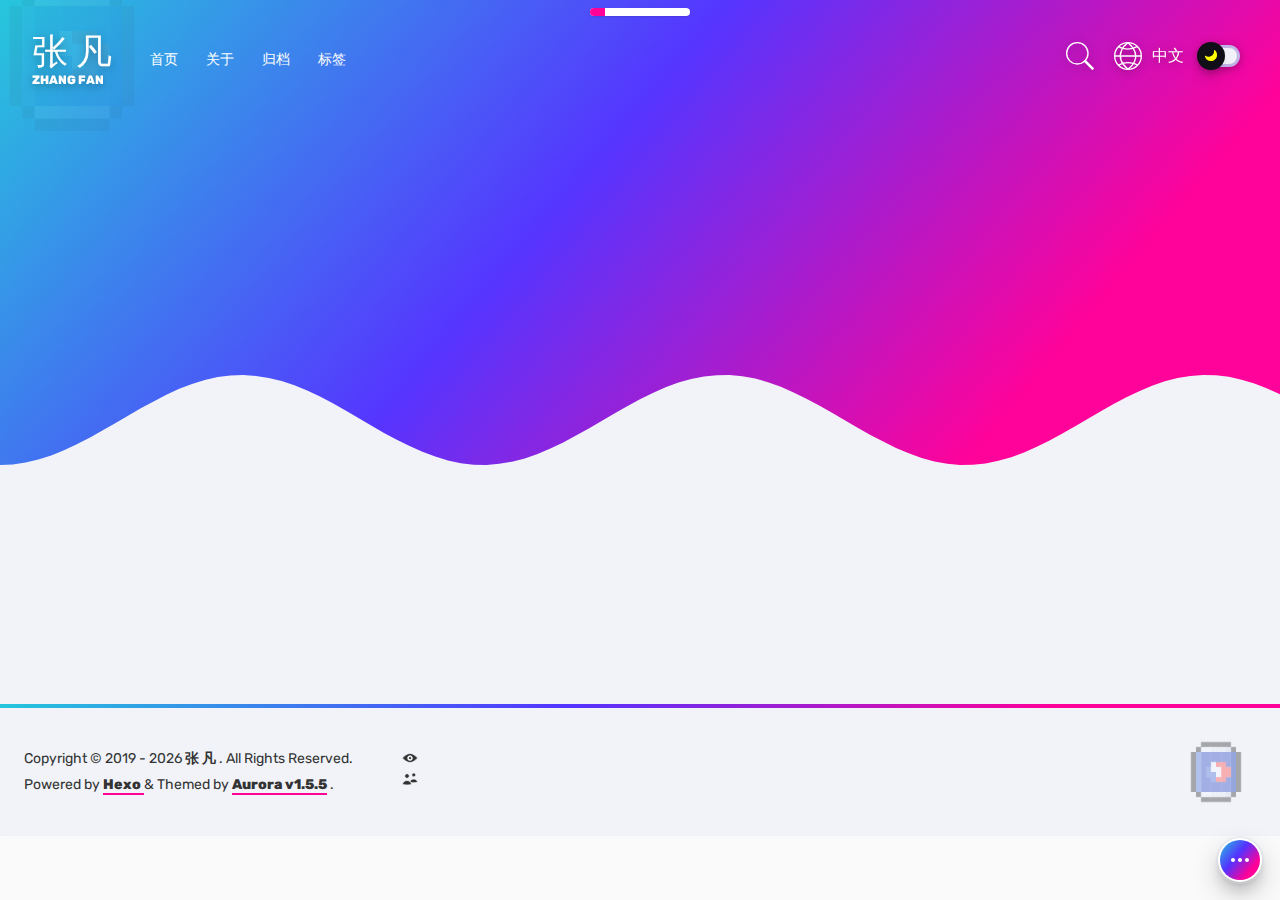
==== commit 6ee8dd78: "Site updated: 2022-04-11 17:17:29" ====
--- a/index.html
+++ b/index.html
@@ -1 +1 @@
-<!DOCTYPE html><html lang="en"><head><meta charset="utf-8"><meta http-equiv="X-UA-Compatible" content="IE=edge"><meta name="viewport" content="width=device-width,initial-scale=1"><link rel="icon" href="/favicon.ico"><link href="/static/css/chunk-libs.eebac533.css" rel="stylesheet"><link href="/static/css/app.c3b4414c.css" rel="stylesheet"><!-- hexo injector head_end start --><script rel="prefetch" async src="https://busuanzi.ibruce.info/busuanzi/2.3/busuanzi.pure.mini.js"></script><script rel="preload" src="https://cdn.bootcdn.net/ajax/libs/prism/1.23.0/components/prism-core.js" data-manual></script><script rel="preload" src="https://cdn.bootcdn.net/ajax/libs/prism/1.23.0/plugins/autoloader/prism-autoloader.js"></script><script rel="preload" src="https://cdn.bootcdn.net/ajax/libs/prism/1.23.0/plugins/toolbar/prism-toolbar.min.js"></script><script rel="preload" src="https://cdn.bootcdn.net/ajax/libs/prism/1.23.0/plugins/copy-to-clipboard/prism-copy-to-clipboard.min.js"></script><script rel="preload" src="https://cdn.bootcdn.net/ajax/libs/blueimp-md5/2.18.0/js/md5.min.js"></script><script rel="preload" src="https://cdn.bootcdn.net/ajax/libs/lodash.js/4.17.21/lodash.min.js"></script><link rel="stylesheet" href="https://cdn.bootcdn.net/ajax/libs/prism/1.23.0/themes/prism.min.css"/><link rel="stylesheet" href="https://cdn.bootcdn.net/ajax/libs/prism/1.23.0/plugins/toolbar/prism-toolbar.min.css"/><link rel="stylesheet" href="https://fonts.loli.net/css?family=Rubik" /><!-- hexo injector head_end end --><meta name="generator" content="Hexo 6.1.0"></head><body id="body-container"><noscript><strong>We're sorry but Aurora Blog doesn't work properly without JavaScript enabled. Please enable it to continue.</strong></noscript><div id="app"></div><script>(function(e){function t(t){for(var n,o,u=t[0],i=t[1],c=t[2],l=0,p=[];l<u.length;l++)o=u[l],Object.prototype.hasOwnProperty.call(a,o)&&a[o]&&p.push(a[o][0]),a[o]=0;for(n in i)Object.prototype.hasOwnProperty.call(i,n)&&(e[n]=i[n]);f&&f(t);while(p.length)p.shift()();return s.push.apply(s,c||[]),r()}function r(){for(var e,t=0;t<s.length;t++){for(var r=s[t],n=!0,o=1;o<r.length;o++){var u=r[o];0!==a[u]&&(n=!1)}n&&(s.splice(t--,1),e=i(i.s=r[0]))}return e}var n={},o={runtime:0},a={runtime:0},s=[];function u(e){return i.p+"static/js/"+({404:"404",about:"about",archives:"archives",categories:"categories",page:"page",post:"post",result:"result",tags:"tags"}[e]||e)+"."+{404:"7a8d53e9",about:"0eb9f65f",archives:"c1777fcc",categories:"437496e8",page:"9c5c8d8b",post:"23898608",result:"22216a66",tags:"2736540e"}[e]+".js"}function i(t){if(n[t])return n[t].exports;var r=n[t]={i:t,l:!1,exports:{}};return e[t].call(r.exports,r,r.exports,i),r.l=!0,r.exports}i.e=function(e){var t=[],r={404:1,about:1,archives:1,categories:1,page:1,post:1,result:1,tags:1};o[e]?t.push(o[e]):0!==o[e]&&r[e]&&t.push(o[e]=new Promise((function(t,r){for(var n="static/css/"+({404:"404",about:"about",archives:"archives",categories:"categories",page:"page",post:"post",result:"result",tags:"tags"}[e]||e)+"."+{404:"1a6cd5bd",about:"9fa06a11",archives:"c0d49bd5",categories:"10e2be12",page:"4178353e",post:"9f951a60",result:"10e2be12",tags:"10e2be12"}[e]+".css",a=i.p+n,s=document.getElementsByTagName("link"),u=0;u<s.length;u++){var c=s[u],l=c.getAttribute("data-href")||c.getAttribute("href");if("stylesheet"===c.rel&&(l===n||l===a))return t()}var p=document.getElementsByTagName("style");for(u=0;u<p.length;u++){c=p[u],l=c.getAttribute("data-href");if(l===n||l===a)return t()}var f=document.createElement("link");f.rel="stylesheet",f.type="text/css",f.onload=t,f.onerror=function(t){var n=t&&t.target&&t.target.src||a,s=new Error("Loading CSS chunk "+e+" failed.\n("+n+")");s.code="CSS_CHUNK_LOAD_FAILED",s.request=n,delete o[e],f.parentNode.removeChild(f),r(s)},f.href=a;var d=document.getElementsByTagName("head")[0];d.appendChild(f)})).then((function(){o[e]=0})));var n=a[e];if(0!==n)if(n)t.push(n[2]);else{var s=new Promise((function(t,r){n=a[e]=[t,r]}));t.push(n[2]=s);var c,l=document.createElement("script");l.charset="utf-8",l.timeout=120,i.nc&&l.setAttribute("nonce",i.nc),l.src=u(e);var p=new Error;c=function(t){l.onerror=l.onload=null,clearTimeout(f);var r=a[e];if(0!==r){if(r){var n=t&&("load"===t.type?"missing":t.type),o=t&&t.target&&t.target.src;p.message="Loading chunk "+e+" failed.\n("+n+": "+o+")",p.name="ChunkLoadError",p.type=n,p.request=o,r[1](p)}a[e]=void 0}};var f=setTimeout((function(){c({type:"timeout",target:l})}),12e4);l.onerror=l.onload=c,document.head.appendChild(l)}return Promise.all(t)},i.m=e,i.c=n,i.d=function(e,t,r){i.o(e,t)||Object.defineProperty(e,t,{enumerable:!0,get:r})},i.r=function(e){"undefined"!==typeof Symbol&&Symbol.toStringTag&&Object.defineProperty(e,Symbol.toStringTag,{value:"Module"}),Object.defineProperty(e,"__esModule",{value:!0})},i.t=function(e,t){if(1&t&&(e=i(e)),8&t)return e;if(4&t&&"object"===typeof e&&e&&e.__esModule)return e;var r=Object.create(null);if(i.r(r),Object.defineProperty(r,"default",{enumerable:!0,value:e}),2&t&&"string"!=typeof e)for(var n in e)i.d(r,n,function(t){return e[t]}.bind(null,n));return r},i.n=function(e){var t=e&&e.__esModule?function(){return e["default"]}:function(){return e};return i.d(t,"a",t),t},i.o=function(e,t){return Object.prototype.hasOwnProperty.call(e,t)},i.p="/",i.oe=function(e){throw console.error(e),e};var c=window["webpackJsonp"]=window["webpackJsonp"]||[],l=c.push.bind(c);c.push=t,c=c.slice();for(var p=0;p<c.length;p++)t(c[p]);var f=l;r()})([]);</script><script src="/static/js/chunk-libs.c482c2cc.js"></script><script src="/static/js/app.65481bfd.js"></script></body></html>+<!DOCTYPE html><html lang="en"><head><meta charset="utf-8"><meta http-equiv="X-UA-Compatible" content="IE=edge"><meta name="viewport" content="width=device-width,initial-scale=1"><link rel="icon" href="/favicon.ico"><link href="/static/css/chunk-libs.eebac533.css" rel="stylesheet"><link href="/static/css/app.c3b4414c.css" rel="stylesheet"><!-- hexo injector head_end start --><script rel="prefetch" async src="https://busuanzi.ibruce.info/busuanzi/2.3/busuanzi.pure.mini.js"></script><script rel="preload" src="https://cdn.bootcdn.net/ajax/libs/prism/1.23.0/components/prism-core.js" data-manual></script><script rel="preload" src="https://cdn.bootcdn.net/ajax/libs/prism/1.23.0/plugins/autoloader/prism-autoloader.js"></script><script rel="preload" src="https://cdn.bootcdn.net/ajax/libs/prism/1.23.0/plugins/toolbar/prism-toolbar.min.js"></script><script rel="preload" src="https://cdn.bootcdn.net/ajax/libs/prism/1.23.0/plugins/copy-to-clipboard/prism-copy-to-clipboard.min.js"></script><script rel="preload" src="https://cdn.bootcdn.net/ajax/libs/blueimp-md5/2.18.0/js/md5.min.js"></script><script rel="preload" src="https://cdn.bootcdn.net/ajax/libs/lodash.js/4.17.21/lodash.min.js"></script><link rel="stylesheet" href="https://cdn.bootcdn.net/ajax/libs/prism/1.23.0/themes/prism.min.css"/><link rel="stylesheet" href="https://cdn.bootcdn.net/ajax/libs/prism/1.23.0/plugins/toolbar/prism-toolbar.min.css"/><link rel="stylesheet" href="https://fonts.loli.net/css?family=Rubik" /><!-- hexo injector head_end end --><meta name="generator" content="Hexo 6.1.0"></head><body id="body-container"><noscript><strong>We're sorry but Aurora Blog doesn't work properly without JavaScript enabled. Please enable it to continue.</strong></noscript><div id="app"></div><script>(function(e){function t(t){for(var n,o,u=t[0],i=t[1],c=t[2],l=0,p=[];l<u.length;l++)o=u[l],Object.prototype.hasOwnProperty.call(a,o)&&a[o]&&p.push(a[o][0]),a[o]=0;for(n in i)Object.prototype.hasOwnProperty.call(i,n)&&(e[n]=i[n]);f&&f(t);while(p.length)p.shift()();return s.push.apply(s,c||[]),r()}function r(){for(var e,t=0;t<s.length;t++){for(var r=s[t],n=!0,o=1;o<r.length;o++){var u=r[o];0!==a[u]&&(n=!1)}n&&(s.splice(t--,1),e=i(i.s=r[0]))}return e}var n={},o={runtime:0},a={runtime:0},s=[];function u(e){return i.p+"static/js/"+({404:"404",about:"about",archives:"archives",categories:"categories",page:"page",post:"post",result:"result",tags:"tags"}[e]||e)+"."+{404:"a2089ba9",about:"5e8d265a",archives:"4761c854",categories:"7d84fc63",page:"b895113a",post:"016e57f8",result:"bbdcb7e3",tags:"cd3d1030"}[e]+".js"}function i(t){if(n[t])return n[t].exports;var r=n[t]={i:t,l:!1,exports:{}};return e[t].call(r.exports,r,r.exports,i),r.l=!0,r.exports}i.e=function(e){var t=[],r={404:1,about:1,archives:1,categories:1,page:1,post:1,result:1,tags:1};o[e]?t.push(o[e]):0!==o[e]&&r[e]&&t.push(o[e]=new Promise((function(t,r){for(var n="static/css/"+({404:"404",about:"about",archives:"archives",categories:"categories",page:"page",post:"post",result:"result",tags:"tags"}[e]||e)+"."+{404:"1a6cd5bd",about:"9fa06a11",archives:"c0d49bd5",categories:"10e2be12",page:"4178353e",post:"9f951a60",result:"10e2be12",tags:"10e2be12"}[e]+".css",a=i.p+n,s=document.getElementsByTagName("link"),u=0;u<s.length;u++){var c=s[u],l=c.getAttribute("data-href")||c.getAttribute("href");if("stylesheet"===c.rel&&(l===n||l===a))return t()}var p=document.getElementsByTagName("style");for(u=0;u<p.length;u++){c=p[u],l=c.getAttribute("data-href");if(l===n||l===a)return t()}var f=document.createElement("link");f.rel="stylesheet",f.type="text/css",f.onload=t,f.onerror=function(t){var n=t&&t.target&&t.target.src||a,s=new Error("Loading CSS chunk "+e+" failed.\n("+n+")");s.code="CSS_CHUNK_LOAD_FAILED",s.request=n,delete o[e],f.parentNode.removeChild(f),r(s)},f.href=a;var d=document.getElementsByTagName("head")[0];d.appendChild(f)})).then((function(){o[e]=0})));var n=a[e];if(0!==n)if(n)t.push(n[2]);else{var s=new Promise((function(t,r){n=a[e]=[t,r]}));t.push(n[2]=s);var c,l=document.createElement("script");l.charset="utf-8",l.timeout=120,i.nc&&l.setAttribute("nonce",i.nc),l.src=u(e);var p=new Error;c=function(t){l.onerror=l.onload=null,clearTimeout(f);var r=a[e];if(0!==r){if(r){var n=t&&("load"===t.type?"missing":t.type),o=t&&t.target&&t.target.src;p.message="Loading chunk "+e+" failed.\n("+n+": "+o+")",p.name="ChunkLoadError",p.type=n,p.request=o,r[1](p)}a[e]=void 0}};var f=setTimeout((function(){c({type:"timeout",target:l})}),12e4);l.onerror=l.onload=c,document.head.appendChild(l)}return Promise.all(t)},i.m=e,i.c=n,i.d=function(e,t,r){i.o(e,t)||Object.defineProperty(e,t,{enumerable:!0,get:r})},i.r=function(e){"undefined"!==typeof Symbol&&Symbol.toStringTag&&Object.defineProperty(e,Symbol.toStringTag,{value:"Module"}),Object.defineProperty(e,"__esModule",{value:!0})},i.t=function(e,t){if(1&t&&(e=i(e)),8&t)return e;if(4&t&&"object"===typeof e&&e&&e.__esModule)return e;var r=Object.create(null);if(i.r(r),Object.defineProperty(r,"default",{enumerable:!0,value:e}),2&t&&"string"!=typeof e)for(var n in e)i.d(r,n,function(t){return e[t]}.bind(null,n));return r},i.n=function(e){var t=e&&e.__esModule?function(){return e["default"]}:function(){return e};return i.d(t,"a",t),t},i.o=function(e,t){return Object.prototype.hasOwnProperty.call(e,t)},i.p="/",i.oe=function(e){throw console.error(e),e};var c=window["webpackJsonp"]=window["webpackJsonp"]||[],l=c.push.bind(c);c.push=t,c=c.slice();for(var p=0;p<c.length;p++)t(c[p]);var f=l;r()})([]);</script><script src="/static/js/chunk-libs.c482c2cc.js"></script><script src="/static/js/app.939ab406.js"></script></body></html>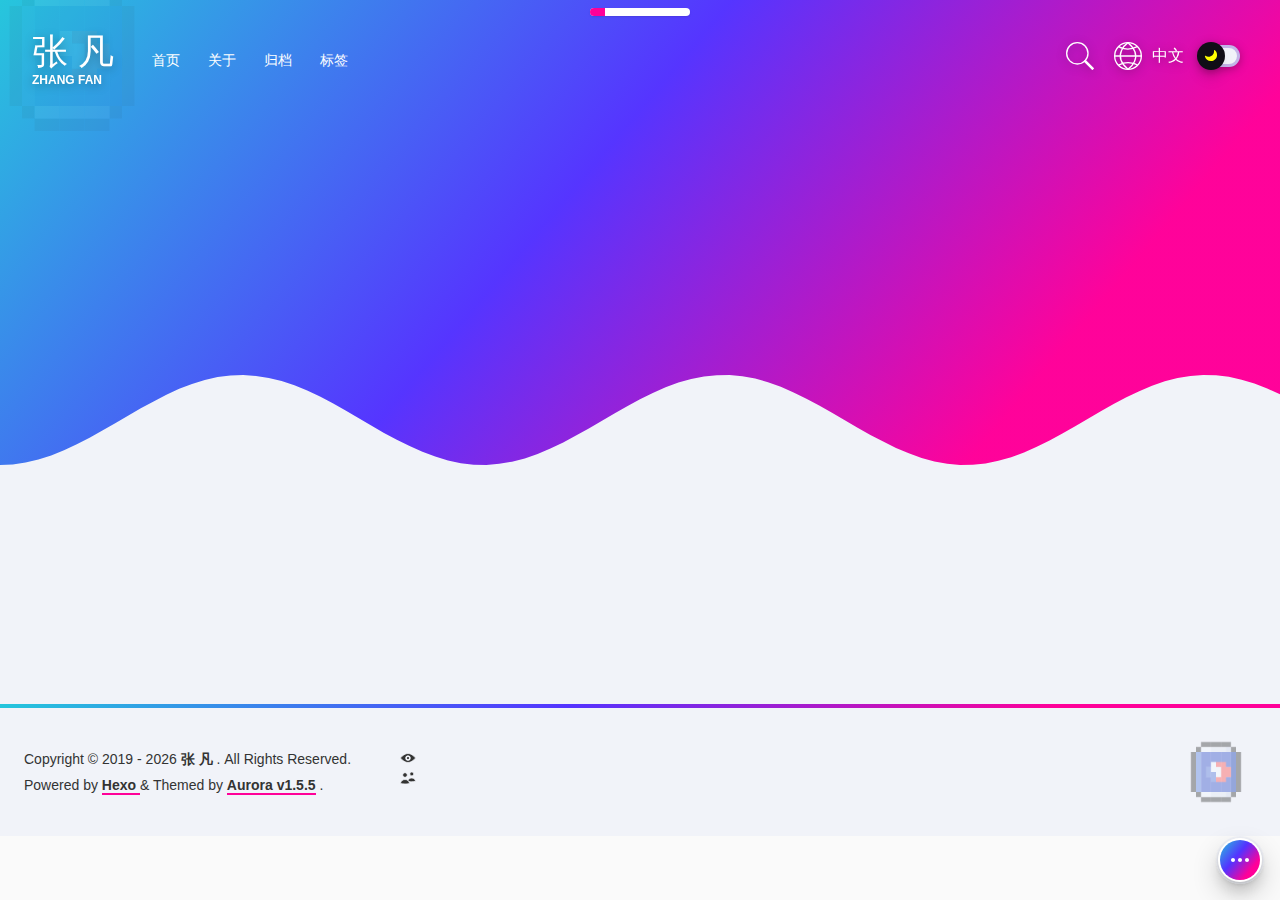
==== commit 8e301f47: "Site updated: 2022-04-25 10:01:41" ====
--- a/index.html
+++ b/index.html
@@ -1 +1 @@
-<!DOCTYPE html><html lang="en"><head><meta charset="utf-8"><meta http-equiv="X-UA-Compatible" content="IE=edge"><meta name="viewport" content="width=device-width,initial-scale=1"><link rel="icon" href="/favicon.ico"><link href="/static/css/chunk-libs.eebac533.css" rel="stylesheet"><link href="/static/css/app.c3b4414c.css" rel="stylesheet"><!-- hexo injector head_end start --><script rel="prefetch" async src="https://busuanzi.ibruce.info/busuanzi/2.3/busuanzi.pure.mini.js"></script><script rel="preload" src="https://cdn.bootcdn.net/ajax/libs/prism/1.23.0/components/prism-core.js" data-manual></script><script rel="preload" src="https://cdn.bootcdn.net/ajax/libs/prism/1.23.0/plugins/autoloader/prism-autoloader.js"></script><script rel="preload" src="https://cdn.bootcdn.net/ajax/libs/prism/1.23.0/plugins/toolbar/prism-toolbar.min.js"></script><script rel="preload" src="https://cdn.bootcdn.net/ajax/libs/prism/1.23.0/plugins/copy-to-clipboard/prism-copy-to-clipboard.min.js"></script><script rel="preload" src="https://cdn.bootcdn.net/ajax/libs/blueimp-md5/2.18.0/js/md5.min.js"></script><script rel="preload" src="https://cdn.bootcdn.net/ajax/libs/lodash.js/4.17.21/lodash.min.js"></script><link rel="stylesheet" href="https://cdn.bootcdn.net/ajax/libs/prism/1.23.0/themes/prism.min.css"/><link rel="stylesheet" href="https://cdn.bootcdn.net/ajax/libs/prism/1.23.0/plugins/toolbar/prism-toolbar.min.css"/><link rel="stylesheet" href="https://fonts.loli.net/css?family=Rubik" /><!-- hexo injector head_end end --><meta name="generator" content="Hexo 6.1.0"></head><body id="body-container"><noscript><strong>We're sorry but Aurora Blog doesn't work properly without JavaScript enabled. Please enable it to continue.</strong></noscript><div id="app"></div><script>(function(e){function t(t){for(var n,o,u=t[0],i=t[1],c=t[2],l=0,p=[];l<u.length;l++)o=u[l],Object.prototype.hasOwnProperty.call(a,o)&&a[o]&&p.push(a[o][0]),a[o]=0;for(n in i)Object.prototype.hasOwnProperty.call(i,n)&&(e[n]=i[n]);f&&f(t);while(p.length)p.shift()();return s.push.apply(s,c||[]),r()}function r(){for(var e,t=0;t<s.length;t++){for(var r=s[t],n=!0,o=1;o<r.length;o++){var u=r[o];0!==a[u]&&(n=!1)}n&&(s.splice(t--,1),e=i(i.s=r[0]))}return e}var n={},o={runtime:0},a={runtime:0},s=[];function u(e){return i.p+"static/js/"+({404:"404",about:"about",archives:"archives",categories:"categories",page:"page",post:"post",result:"result",tags:"tags"}[e]||e)+"."+{404:"a2089ba9",about:"5e8d265a",archives:"4761c854",categories:"7d84fc63",page:"b895113a",post:"016e57f8",result:"bbdcb7e3",tags:"cd3d1030"}[e]+".js"}function i(t){if(n[t])return n[t].exports;var r=n[t]={i:t,l:!1,exports:{}};return e[t].call(r.exports,r,r.exports,i),r.l=!0,r.exports}i.e=function(e){var t=[],r={404:1,about:1,archives:1,categories:1,page:1,post:1,result:1,tags:1};o[e]?t.push(o[e]):0!==o[e]&&r[e]&&t.push(o[e]=new Promise((function(t,r){for(var n="static/css/"+({404:"404",about:"about",archives:"archives",categories:"categories",page:"page",post:"post",result:"result",tags:"tags"}[e]||e)+"."+{404:"1a6cd5bd",about:"9fa06a11",archives:"c0d49bd5",categories:"10e2be12",page:"4178353e",post:"9f951a60",result:"10e2be12",tags:"10e2be12"}[e]+".css",a=i.p+n,s=document.getElementsByTagName("link"),u=0;u<s.length;u++){var c=s[u],l=c.getAttribute("data-href")||c.getAttribute("href");if("stylesheet"===c.rel&&(l===n||l===a))return t()}var p=document.getElementsByTagName("style");for(u=0;u<p.length;u++){c=p[u],l=c.getAttribute("data-href");if(l===n||l===a)return t()}var f=document.createElement("link");f.rel="stylesheet",f.type="text/css",f.onload=t,f.onerror=function(t){var n=t&&t.target&&t.target.src||a,s=new Error("Loading CSS chunk "+e+" failed.\n("+n+")");s.code="CSS_CHUNK_LOAD_FAILED",s.request=n,delete o[e],f.parentNode.removeChild(f),r(s)},f.href=a;var d=document.getElementsByTagName("head")[0];d.appendChild(f)})).then((function(){o[e]=0})));var n=a[e];if(0!==n)if(n)t.push(n[2]);else{var s=new Promise((function(t,r){n=a[e]=[t,r]}));t.push(n[2]=s);var c,l=document.createElement("script");l.charset="utf-8",l.timeout=120,i.nc&&l.setAttribute("nonce",i.nc),l.src=u(e);var p=new Error;c=function(t){l.onerror=l.onload=null,clearTimeout(f);var r=a[e];if(0!==r){if(r){var n=t&&("load"===t.type?"missing":t.type),o=t&&t.target&&t.target.src;p.message="Loading chunk "+e+" failed.\n("+n+": "+o+")",p.name="ChunkLoadError",p.type=n,p.request=o,r[1](p)}a[e]=void 0}};var f=setTimeout((function(){c({type:"timeout",target:l})}),12e4);l.onerror=l.onload=c,document.head.appendChild(l)}return Promise.all(t)},i.m=e,i.c=n,i.d=function(e,t,r){i.o(e,t)||Object.defineProperty(e,t,{enumerable:!0,get:r})},i.r=function(e){"undefined"!==typeof Symbol&&Symbol.toStringTag&&Object.defineProperty(e,Symbol.toStringTag,{value:"Module"}),Object.defineProperty(e,"__esModule",{value:!0})},i.t=function(e,t){if(1&t&&(e=i(e)),8&t)return e;if(4&t&&"object"===typeof e&&e&&e.__esModule)return e;var r=Object.create(null);if(i.r(r),Object.defineProperty(r,"default",{enumerable:!0,value:e}),2&t&&"string"!=typeof e)for(var n in e)i.d(r,n,function(t){return e[t]}.bind(null,n));return r},i.n=function(e){var t=e&&e.__esModule?function(){return e["default"]}:function(){return e};return i.d(t,"a",t),t},i.o=function(e,t){return Object.prototype.hasOwnProperty.call(e,t)},i.p="/",i.oe=function(e){throw console.error(e),e};var c=window["webpackJsonp"]=window["webpackJsonp"]||[],l=c.push.bind(c);c.push=t,c=c.slice();for(var p=0;p<c.length;p++)t(c[p]);var f=l;r()})([]);</script><script src="/static/js/chunk-libs.c482c2cc.js"></script><script src="/static/js/app.939ab406.js"></script></body></html>+<!DOCTYPE html><html lang="en"><head><meta charset="utf-8"><meta http-equiv="X-UA-Compatible" content="IE=edge"><meta name="viewport" content="width=device-width,initial-scale=1"><link rel="icon" href="/favicon.ico"><link href="/static/css/chunk-libs.eebac533.css" rel="stylesheet"><link href="/static/css/app.817e7ac3.css" rel="stylesheet"><!-- hexo injector head_end start --><script rel="prefetch" async src="https://busuanzi.ibruce.info/busuanzi/2.3/busuanzi.pure.mini.js"></script><script rel="preload" src="https://cdn.bootcdn.net/ajax/libs/prism/1.23.0/components/prism-core.js" data-manual></script><script rel="preload" src="https://cdn.bootcdn.net/ajax/libs/prism/1.23.0/plugins/autoloader/prism-autoloader.js"></script><script rel="preload" src="https://cdn.bootcdn.net/ajax/libs/prism/1.23.0/plugins/toolbar/prism-toolbar.min.js"></script><script rel="preload" src="https://cdn.bootcdn.net/ajax/libs/prism/1.23.0/plugins/copy-to-clipboard/prism-copy-to-clipboard.min.js"></script><script rel="preload" src="https://cdn.bootcdn.net/ajax/libs/blueimp-md5/2.18.0/js/md5.min.js"></script><script rel="preload" src="https://cdn.bootcdn.net/ajax/libs/lodash.js/4.17.21/lodash.min.js"></script><link rel="stylesheet" href="https://cdn.bootcdn.net/ajax/libs/prism/1.23.0/themes/prism.min.css"/><link rel="stylesheet" href="https://cdn.bootcdn.net/ajax/libs/prism/1.23.0/plugins/toolbar/prism-toolbar.min.css"/><link rel="stylesheet" href="https://fonts.loli.net/css?family=Rubik" /><!-- hexo injector head_end end --><meta name="generator" content="Hexo 6.1.0"></head><body id="body-container"><noscript><strong>We're sorry but Aurora Blog doesn't work properly without JavaScript enabled. Please enable it to continue.</strong></noscript><div id="app"></div><script>(function(e){function t(t){for(var n,o,u=t[0],i=t[1],c=t[2],l=0,p=[];l<u.length;l++)o=u[l],Object.prototype.hasOwnProperty.call(a,o)&&a[o]&&p.push(a[o][0]),a[o]=0;for(n in i)Object.prototype.hasOwnProperty.call(i,n)&&(e[n]=i[n]);f&&f(t);while(p.length)p.shift()();return s.push.apply(s,c||[]),r()}function r(){for(var e,t=0;t<s.length;t++){for(var r=s[t],n=!0,o=1;o<r.length;o++){var u=r[o];0!==a[u]&&(n=!1)}n&&(s.splice(t--,1),e=i(i.s=r[0]))}return e}var n={},o={runtime:0},a={runtime:0},s=[];function u(e){return i.p+"static/js/"+({404:"404",about:"about",archives:"archives",categories:"categories",page:"page",post:"post",result:"result",tags:"tags"}[e]||e)+"."+{404:"a2089ba9",about:"5e8d265a",archives:"4761c854",categories:"7d84fc63",page:"b895113a",post:"016e57f8",result:"bbdcb7e3",tags:"cd3d1030"}[e]+".js"}function i(t){if(n[t])return n[t].exports;var r=n[t]={i:t,l:!1,exports:{}};return e[t].call(r.exports,r,r.exports,i),r.l=!0,r.exports}i.e=function(e){var t=[],r={404:1,about:1,archives:1,categories:1,page:1,post:1,result:1,tags:1};o[e]?t.push(o[e]):0!==o[e]&&r[e]&&t.push(o[e]=new Promise((function(t,r){for(var n="static/css/"+({404:"404",about:"about",archives:"archives",categories:"categories",page:"page",post:"post",result:"result",tags:"tags"}[e]||e)+"."+{404:"1a6cd5bd",about:"9fa06a11",archives:"c0d49bd5",categories:"10e2be12",page:"4178353e",post:"9f951a60",result:"10e2be12",tags:"10e2be12"}[e]+".css",a=i.p+n,s=document.getElementsByTagName("link"),u=0;u<s.length;u++){var c=s[u],l=c.getAttribute("data-href")||c.getAttribute("href");if("stylesheet"===c.rel&&(l===n||l===a))return t()}var p=document.getElementsByTagName("style");for(u=0;u<p.length;u++){c=p[u],l=c.getAttribute("data-href");if(l===n||l===a)return t()}var f=document.createElement("link");f.rel="stylesheet",f.type="text/css",f.onload=t,f.onerror=function(t){var n=t&&t.target&&t.target.src||a,s=new Error("Loading CSS chunk "+e+" failed.\n("+n+")");s.code="CSS_CHUNK_LOAD_FAILED",s.request=n,delete o[e],f.parentNode.removeChild(f),r(s)},f.href=a;var d=document.getElementsByTagName("head")[0];d.appendChild(f)})).then((function(){o[e]=0})));var n=a[e];if(0!==n)if(n)t.push(n[2]);else{var s=new Promise((function(t,r){n=a[e]=[t,r]}));t.push(n[2]=s);var c,l=document.createElement("script");l.charset="utf-8",l.timeout=120,i.nc&&l.setAttribute("nonce",i.nc),l.src=u(e);var p=new Error;c=function(t){l.onerror=l.onload=null,clearTimeout(f);var r=a[e];if(0!==r){if(r){var n=t&&("load"===t.type?"missing":t.type),o=t&&t.target&&t.target.src;p.message="Loading chunk "+e+" failed.\n("+n+": "+o+")",p.name="ChunkLoadError",p.type=n,p.request=o,r[1](p)}a[e]=void 0}};var f=setTimeout((function(){c({type:"timeout",target:l})}),12e4);l.onerror=l.onload=c,document.head.appendChild(l)}return Promise.all(t)},i.m=e,i.c=n,i.d=function(e,t,r){i.o(e,t)||Object.defineProperty(e,t,{enumerable:!0,get:r})},i.r=function(e){"undefined"!==typeof Symbol&&Symbol.toStringTag&&Object.defineProperty(e,Symbol.toStringTag,{value:"Module"}),Object.defineProperty(e,"__esModule",{value:!0})},i.t=function(e,t){if(1&t&&(e=i(e)),8&t)return e;if(4&t&&"object"===typeof e&&e&&e.__esModule)return e;var r=Object.create(null);if(i.r(r),Object.defineProperty(r,"default",{enumerable:!0,value:e}),2&t&&"string"!=typeof e)for(var n in e)i.d(r,n,function(t){return e[t]}.bind(null,n));return r},i.n=function(e){var t=e&&e.__esModule?function(){return e["default"]}:function(){return e};return i.d(t,"a",t),t},i.o=function(e,t){return Object.prototype.hasOwnProperty.call(e,t)},i.p="/",i.oe=function(e){throw console.error(e),e};var c=window["webpackJsonp"]=window["webpackJsonp"]||[],l=c.push.bind(c);c.push=t,c=c.slice();for(var p=0;p<c.length;p++)t(c[p]);var f=l;r()})([]);</script><script src="/static/js/chunk-libs.c482c2cc.js"></script><script src="/static/js/app.7da00e38.js"></script></body></html>--- a/static/css/app.817e7ac3.css
+++ b/static/css/app.817e7ac3.css
@@ -0,0 +1,5 @@
+:root{--max-width:1600px;--gap:2rem;--main-gradient:linear-gradient(130deg,#24c6dc,#5433ff 41.07%,#f09 76.05%);--theme-transition:all 250ms ease}.theme-light{--background-primary:#f1f3f9;--background-primary-alt:#fafafa;--background-secondary:#fff;--background-secondary-alt:#2e3236;--background-trans:rgba(0,0,0,0.15);--text-bright:#000;--text-normal:#333;--text-accent:#e93796;--text-sub-accent:#547ce7;--text-faint:#b2b2b2;--text-dim:#858585;--text-title-h1:#333;--text-title-h2:#333;--text-title-h3:#333;--text-title-h4:#333;--text-title-h5:#333;--text-link:#b4b4b4;--text-a:#db4d52;--text-a-hover:#db4d52;--bg-accent-55:rgba(244,86,157,0.55);--bg-sub-accent-55:rgba(13,185,215,0.55);--bg-accent-05:rgba(244,86,157,0.05);--strong-gradient:linear-gradient(62deg,#188bfd,#a03bff)!important;--gradient-cover:linear-gradient(90deg,hsla(0,0%,98%,0),hsla(0,0%,98%,0.013) 8.1%,hsla(0,0%,98%,0.049) 15.5%,hsla(0,0%,98%,0.104) 22.5%,hsla(0,0%,98%,0.175) 29%,hsla(0,0%,98%,0.259) 35.3%,hsla(0,0%,98%,0.352) 41.2%,hsla(0,0%,98%,0.45) 47.1%,hsla(0,0%,98%,0.55) 52.9%,hsla(0,0%,98%,0.648) 58.8%,hsla(0,0%,98%,0.741) 64.7%,hsla(0,0%,98%,0.825) 71%,hsla(0,0%,98%,0.896) 77.5%,hsla(0,0%,98%,0.951) 84.5%,hsla(0,0%,98%,0.987) 91.9%,var(--background-secondary));--article-cover:linear-gradient(180deg,hsla(0,0%,98%,0),hsla(0,0%,98%,0.013) 8.1%,hsla(0,0%,98%,0.049) 15.5%,hsla(0,0%,98%,0.104) 22.5%,hsla(0,0%,98%,0.175) 29%,hsla(0,0%,98%,0.259) 35.3%,hsla(0,0%,98%,0.352) 41.2%,hsla(0,0%,98%,0.45) 47.1%,hsla(0,0%,98%,0.55) 52.9%,hsla(0,0%,98%,0.648) 58.8%,hsla(0,0%,98%,0.741) 64.7%,hsla(0,0%,98%,0.825) 71%,hsla(0,0%,98%,0.896) 77.5%,hsla(0,0%,98%,0.951) 84.5%,hsla(0,0%,98%,0.987) 91.9%,var(--background-secondary));--accent-shadow:0 20px 25px -5px rgba(232,57,255,0.06),0 10px 10px -5px rgba(53,11,59,0.1);--sub-accent-shadow:0 20px 25px -5px rgba(71,190,255,0.06),0 10px 10px -5px rgba(11,42,59,0.1);--search-modal-key-gradient:linear-gradient(-225deg,#d5dbe4,#f8f8f8);--search-modal-key-shadow:inset 0 -2px 0 0 #cdcde6,inset 0 0 1px 1px #fff,0 1px 2px 1px rgba(30,35,90,0.4);--custom-quote-tip:#7343d5;--custom-quote-warning:#e98503;--custom-quote-danger:#dd2500;--custom-quote:#e93796}.theme-dark,.theme-light{--trans-ease:all 250ms ease}.theme-dark{--background-primary:#1a1a1a;--background-primary-alt:#0d0b12;--background-secondary:#212121;--background-secondary-alt:#0d0b12;--background-trans:hsla(0,0%,100%,0.15);--skeleton-bg:#2e2e2e;--skeleton-hl:#363636;--text-bright:#fff;--text-normal:#bebebe;--text-accent:#0fb6d6;--text-sub-accent:#f4569d;--text-dim:#6d6d6d;--text-faint:#7aa2f7;--text-title-h1:var(--text-accent);--text-title-h2:#cbdbe5;--text-title-h3:#cbdbe5;--text-title-h4:#cbdbe5;--text-title-h5:#cbdbe5;--text-link:#b4b4b4;--text-a:#6bcafb;--text-a-hover:#6bcafb;--bg-sub-accent-55:rgba(244,86,157,0.55);--bg-accent-55:rgba(13,185,215,0.55);--bg-accent-05:rgba(14,210,247,0.05);--strong-gradient:linear-gradient(62deg,#87c2fd,#dcb9fc)!important;--gradient-cover:linear-gradient(90deg,rgba(33,33,33,0),rgba(33,33,33,0.013) 8.1%,rgba(33,33,33,0.049) 15.5%,rgba(33,33,33,0.104) 22.5%,rgba(33,33,33,0.175) 29%,rgba(33,33,33,0.259) 35.3%,rgba(33,33,33,0.352) 41.2%,rgba(33,33,33,0.45) 47.1%,rgba(33,33,33,0.55) 52.9%,rgba(33,33,33,0.648) 58.8%,rgba(33,33,33,0.741) 64.7%,rgba(33,33,33,0.825) 71%,rgba(33,33,33,0.896) 77.5%,rgba(33,33,33,0.951) 84.5%,rgba(33,33,33,0.987) 91.9%,var(--background-secondary));--article-cover:linear-gradient(180deg,rgba(33,33,33,0),rgba(33,33,33,0.013) 8.1%,rgba(33,33,33,0.049) 15.5%,rgba(33,33,33,0.104) 22.5%,rgba(33,33,33,0.175) 29%,rgba(33,33,33,0.259) 35.3%,rgba(33,33,33,0.352) 41.2%,rgba(33,33,33,0.45) 47.1%,rgba(33,33,33,0.55) 52.9%,rgba(33,33,33,0.648) 58.8%,rgba(33,33,33,0.741) 64.7%,rgba(33,33,33,0.825) 71%,rgba(33,33,33,0.896) 77.5%,rgba(33,33,33,0.951) 84.5%,rgba(33,33,33,0.987) 91.9%,var(--background-secondary));--accent-shadow:0 20px 25px -5px rgba(11,42,59,0.35),0 10px 10px -5px rgba(11,42,59,0.14);--sub-accent-shadow:0 20px 25px -5px rgba(53,11,59,0.35),0 10px 10px -5px rgba(53,11,59,0.14);--search-modal-key-gradient:linear-gradient(-225deg,#3f3e3e,#2c2c2c);--search-modal-key-shadow:inset 0 -2px 0 0 #363636,inset 0 0 1px 1px #2e2e2e,0 1px 2px 1px rgba(30,35,90,0.4);--custom-quote-tip:#8d53ff;--custom-quote-warning:#cbcb00;--custom-quote-danger:#dd2500;--custom-quote:#5dc3d9}.ob-text-bright{color:var(--text-bright)}.ob-drop-shadow{filter:drop-shadow(0 2px 5px rgba(0,0,0,.3))}.ob-hz-thumbnail{max-width:120%}.ob-gradient-plate{width:calc(100% - .5rem);height:calc(100% - .5rem);margin:.25rem}.ob-gradient-cut-plate{top:8%;width:calc(100% - .5rem);height:calc(92% - .5rem);margin:.25rem}.ob-avatar{height:7rem;width:7rem}.footer-avatar,.ob-avatar{margin:0;--tw-shadow:0 20px 25px -5px rgba(0,0,0,0.1),0 10px 10px -5px rgba(0,0,0,0.04);box-shadow:var(--tw-ring-offset-shadow,0 0 transparent),var(--tw-ring-shadow,0 0 transparent),var(--tw-shadow)}.footer-avatar{height:5rem;opacity:.4;width:5rem}.diamond-avatar{-webkit-clip-path:polygon(0 3%,91% 2%,91% 95%,0 97%,9% 75%,9% 25%);clip-path:polygon(0 3%,91% 2%,91% 95%,0 97%,9% 75%,9% 25%)}.circle-avatar{border-radius:9999px}.circle-avatar,.rounded-avatar{border-color:var(--background-primary);border-width:6px}.rounded-avatar{border-radius:1rem}.animation-text{-webkit-background-clip:text;-webkit-text-fill-color:transparent;-webkit-box-decoration-break:clone;background-color:#ccc;background-image:linear-gradient(90deg,#ccc,#fff,#ccc);-webkit-animation:SkeletonLoading 1.5s ease-in-out 0s infinite normal none running;animation:SkeletonLoading 1.5s ease-in-out 0s infinite normal none running}.inverted-main-grid,.main-grid{display:flex;flex-direction:column}@media (min-width:1024px){.main-grid{display:grid;gap:var(--gap);grid-template-columns:minmax(0,1fr) 320px}.inverted-main-grid{display:grid;gap:var(--gap);grid-template-columns:245px minmax(0,1fr)}}.tab{background-color:var(--background-secondary);border-radius:1rem;display:flex;flex-direction:row;flex-wrap:wrap;margin-bottom:2rem;overflow-y:hidden;padding-left:1.5rem;padding-right:3rem;--tw-shadow:0 4px 6px -1px rgba(0,0,0,0.1),0 2px 4px -1px rgba(0,0,0,0.06);box-shadow:var(--tw-ring-offset-shadow,0 0 transparent),var(--tw-ring-shadow,0 0 transparent),var(--tw-shadow);height:3.5rem;transition:height .4s ease}.tab.expanded-tab{overflow-y:initial;height:auto}.tab li{cursor:pointer;margin-top:1rem;margin-bottom:1rem;margin-right:.75rem}.tab li:hover{opacity:.5}.tab li.active{--tw-shadow:0 10px 15px -3px rgba(0,0,0,0.1),0 4px 6px -2px rgba(0,0,0,0.05);box-shadow:var(--tw-ring-offset-shadow,0 0 transparent),var(--tw-ring-shadow,0 0 transparent),var(--tw-shadow);--tw-text-opacity:1;color:rgba(255,255,255,var(--tw-text-opacity));text-shadow:0 2px 2px rgba(0,0,0,.5)}.tab li span{background-color:var(--background-primary);border-top-left-radius:.375rem;border-bottom-left-radius:.375rem;font-size:.875rem;line-height:1.25rem;padding-top:.5rem;padding-bottom:.5rem;padding-left:.75rem;padding-right:.75rem;text-align:center;white-space:nowrap}.tab li span.first-tab{border-radius:.375rem;padding-left:1.5rem;padding-right:1.5rem}.tab li b{background-color:var(--background-primary);border-top-right-radius:.375rem;border-bottom-right-radius:.375rem;font-size:.875rem;line-height:1.25rem;opacity:.7;padding-top:.5rem;padding-bottom:.5rem;padding-left:.5rem;padding-right:.5rem;text-align:center;color:var(--text-accent);white-space:nowrap}.tab-expander{cursor:pointer;position:absolute;top:1.25rem;right:1.25rem;stroke:currentColor;color:var(--text-bright);opacity:.8}.tab-expander:hover{opacity:.5}.tab-expander svg{transition:transform .4s ease}.tab-expander.expanded svg{transform:rotate(180deg)}#loading-bar-wrapper #nprogress{pointer-events:none}#loading-bar-wrapper #nprogress .bar{background:var(--main-gradient);position:absolute;z-index:3000;top:0;left:0;width:100%;height:8px}#loading-bar-wrapper #nprogress .peg{display:none;position:absolute;right:0;width:100px;height:8px;opacity:0;box-shadow:none;transform:rotate(3deg) translateY(-4px)}#loading-bar-wrapper #nprogress .spinner{display:block;position:fixed;z-index:3000;top:15px;right:15px}#loading-bar-wrapper #nprogress .spinner-icon{width:18px;height:18px;box-sizing:border-box;border:2px solid transparent;border-top-color:var(--text-accent);border-left-color:var(--text-accent);border-radius:50%;-webkit-animation:nprogress-spinner .4s linear infinite;animation:nprogress-spinner .4s linear infinite}@-webkit-keyframes nprogress-spinner{to{-webkit-transform:rotate(1turn)}0%{transform:rotate(0)}to{transform:rotate(1turn)}}#loading-bar-wrapper{position:fixed;width:100px;top:8px;left:50%;transform:translateX(-50%);height:8px;border-radius:8px;z-index:2000;background:transparent;overflow:hidden}#loading-bar-wrapper.nprogress-custom-parent{background:var(--background-secondary);box-shadow:0 1px 2px 0 rgba(0,0,0,.1)}a:hover{opacity:.5}a{transition-property:all;transition-timing-function:cubic-bezier(.4,0,.2,1);transition-duration:.15s}
+
+/*! tailwindcss v2.1.2 | MIT License | https://tailwindcss.com */
+
+/*! modern-normalize v1.1.0 | MIT License | https://github.com/sindresorhus/modern-normalize */html{-moz-tab-size:4;-o-tab-size:4;tab-size:4;line-height:1.15;-webkit-text-size-adjust:100%}body{margin:0;font-family:system-ui,-apple-system,Segoe UI,Roboto,Helvetica,Arial,sans-serif,Apple Color Emoji,Segoe UI Emoji}hr{height:0;color:inherit}abbr[title]{-webkit-text-decoration:underline dotted;text-decoration:underline dotted}b,strong{font-weight:bolder}code,kbd,pre,samp{font-family:ui-monospace,SFMono-Regular,Consolas,Liberation Mono,Menlo,monospace;font-size:1em}small{font-size:80%}sub,sup{font-size:75%;line-height:0;position:relative;vertical-align:baseline}sub{bottom:-.25em}sup{top:-.5em}table{text-indent:0;border-color:inherit}button,input,optgroup,select,textarea{font-family:inherit;font-size:100%;line-height:1.15;margin:0}button,select{text-transform:none}[type=button],[type=reset],button{-webkit-appearance:button}legend{padding:0}progress{vertical-align:baseline}[type=search]{-webkit-appearance:textfield;outline-offset:-2px}summary{display:list-item}blockquote,dd,dl,figure,h1,h2,h3,h4,h5,h6,hr,p,pre{margin:0}button{background-color:transparent;background-image:none}button:focus{outline:1px dotted;outline:5px auto -webkit-focus-ring-color}fieldset,ol,ul{margin:0;padding:0}ol,ul{list-style:none}html{font-family:ui-sans-serif,system-ui,-apple-system,BlinkMacSystemFont,Segoe UI,Roboto,Helvetica Neue,Arial,Noto Sans,sans-serif,Apple Color Emoji,Segoe UI Emoji,Segoe UI Symbol,Noto Color Emoji;line-height:1.5}body{font-family:inherit;line-height:inherit}*,:after,:before{box-sizing:border-box;border-width:0;border-style:solid;border-color:#e5e7eb}hr{border-top-width:1px}img{border-style:solid}textarea{resize:vertical}input::-moz-placeholder,textarea::-moz-placeholder{opacity:1;color:#9ca3af}input:-ms-input-placeholder,textarea:-ms-input-placeholder{opacity:1;color:#9ca3af}input::placeholder,textarea::placeholder{opacity:1;color:#9ca3af}button{cursor:pointer}table{border-collapse:collapse}h1,h2,h3,h4,h5,h6{font-size:inherit;font-weight:inherit}a{color:inherit;text-decoration:inherit}button,input,optgroup,select,textarea{padding:0;line-height:inherit;color:inherit}code,kbd,pre,samp{font-family:ui-monospace,SFMono-Regular,Menlo,Monaco,Consolas,Liberation Mono,Courier New,monospace}audio,canvas,embed,iframe,img,object,svg,video{display:block;vertical-align:middle}img,video{max-width:100%;height:auto}.container{width:100%}@media (min-width:640px){.container{max-width:640px}}@media (min-width:768px){.container{max-width:768px}}@media (min-width:1024px){.container{max-width:1024px}}@media (min-width:1280px){.container{max-width:1280px}}@media (min-width:1536px){.container{max-width:1536px}}.article-container{border-radius:1rem;height:100%;list-style-type:none;position:relative}.article-container:hover .article-tag{transform:translateY(-60%)}.article-container:hover .article,.article-container:hover .feature-article{transform:scale(1.015)}.article-container .article-tag{border-radius:.375rem;display:flex;align-items:flex-start;font-weight:700;font-size:.875rem;line-height:1.25rem;padding-left:.25rem;padding-right:.25rem;padding-top:.25rem;padding-bottom:.75rem;position:absolute;left:1.5rem;top:-.25rem;--tw-shadow:0 10px 15px -3px rgba(0,0,0,0.1),0 4px 6px -2px rgba(0,0,0,0.05);box-shadow:var(--tw-ring-offset-shadow,0 0 transparent),var(--tw-ring-shadow,0 0 transparent),var(--tw-shadow);--tw-text-opacity:1;color:rgba(255,255,255,var(--tw-text-opacity));text-transform:uppercase;--tw-translate-x:0;--tw-translate-y:0;--tw-rotate:0;--tw-skew-x:0;--tw-skew-y:0;--tw-scale-x:1;--tw-scale-y:1;transform:translateX(var(--tw-translate-x)) translateY(var(--tw-translate-y)) rotate(var(--tw-rotate)) skewX(var(--tw-skew-x)) skewY(var(--tw-skew-y)) scaleX(var(--tw-scale-x)) scaleY(var(--tw-scale-y));background:var(--main-gradient);z-index:0;transition:transform .2s ease-in-out}.article-container .article-tag>b{border-radius:.25rem;padding-top:.25rem;padding-bottom:.25rem;padding-left:.75rem;padding-right:.75rem;stroke:currentColor;--tw-text-opacity:1;color:rgba(255,255,255,var(--tw-text-opacity));width:100%;height:100%;text-shadow:0 2px 2px rgba(0,0,0,.5);background:rgba(0,0,0,.5)}.article{background-color:var(--background-secondary);border-radius:1rem;display:grid;height:100%;overflow:hidden;position:relative;top:0;--tw-shadow:0 10px 15px -3px rgba(0,0,0,0.1),0 4px 6px -2px rgba(0,0,0,0.05);box-shadow:var(--tw-ring-offset-shadow,0 0 transparent),var(--tw-ring-shadow,0 0 transparent),var(--tw-shadow);z-index:10;grid-template-rows:repeat(3,minmax(0,1fr));transition:transform .2s ease-in-out}.article .article-thumbnail{position:relative;grid-row:span 1/span 1}.article .article-thumbnail img{background-repeat:no-repeat;background-size:cover;border-radius:1rem;display:block;height:120%;-o-object-fit:cover;object-fit:cover;position:absolute;width:100%;z-index:20}.article .article-thumbnail .thumbnail-screen{height:120%;opacity:.4;pointer-events:none;position:absolute;left:0;width:100%;z-index:30;max-width:120%;mix-blend-mode:screen}.article .article-thumbnail:after{pointer-events:none;content:"";position:absolute;z-index:35;top:13%;left:0;height:120%;width:100%;background:var(--article-cover)}.article .article-content{background-color:transparent;display:flex;flex-direction:column;padding-left:1.5rem;padding-right:1.5rem;padding-bottom:1.5rem;position:relative;z-index:40;grid-row:span 2/span 2}.article .article-content span{filter:drop-shadow(0 2px 1px rgba(0,0,0,.1))}.article .article-content span b{font-size:.75rem;line-height:1rem;color:var(--text-accent);text-transform:uppercase}.article .article-content span ul{display:inline-flex;font-size:.75rem;line-height:1rem;padding-left:1rem}.article .article-content span ul li{margin-right:.75rem}.article .article-content h1{font-weight:800;font-size:1.5rem;line-height:2rem;margin-bottom:1.5rem;color:var(--text-bright)}@media (min-width:1024px){.article .article-content h1{margin-top:1rem;margin-bottom:2rem}}.article .article-content p{font-size:.875rem;line-height:1.25rem;margin-bottom:.5rem;padding-bottom:1rem}@media (min-width:1024px){.article .article-content p{font-size:1rem;line-height:1.5rem;margin-bottom:.5rem;padding-bottom:1.5rem}}.article .article-content .article-footer{display:flex;align-items:flex-end;align-content:flex-end;justify-content:flex-start;flex:1 1 0%;font-size:.875rem;line-height:1.25rem;width:100%}.article .article-content .article-footer img{border-radius:9999px;margin-right:.5rem;height:28px;width:28px}.feature-article{background-color:var(--background-secondary);border-radius:1rem;display:grid;overflow:hidden;position:relative;top:0;--tw-shadow:0 10px 15px -3px rgba(0,0,0,0.1),0 4px 6px -2px rgba(0,0,0,0.05);box-shadow:var(--tw-ring-offset-shadow,0 0 transparent),var(--tw-ring-shadow,0 0 transparent),var(--tw-shadow);z-index:10;grid-template-rows:repeat(3,minmax(0,1fr))}@media (min-width:1024px){.feature-article{height:28rem;width:100%;grid-template-columns:repeat(2,minmax(0,1fr));grid-template-rows:none}}.feature-article{transition:transform .2s ease-in-out}.feature-article .feature-thumbnail{position:relative;grid-row:span 1/span 1}@media (min-width:1024px){.feature-article .feature-thumbnail{grid-row:auto}}.feature-article .feature-thumbnail img{background-repeat:no-repeat;background-size:cover;display:block;height:120%;-o-object-fit:cover;object-fit:cover;position:absolute;left:0;width:100%;z-index:20}@media (min-width:1024px){.feature-article .feature-thumbnail img{height:28rem;width:120%}}.feature-article .feature-thumbnail span{height:120%;opacity:.4;pointer-events:none;position:absolute;left:0;width:100%;z-index:30}@media (min-width:1024px){.feature-article .feature-thumbnail span{height:28rem;width:120%}}.feature-article .feature-thumbnail:after{pointer-events:none;content:"";position:absolute;z-index:35;left:71%;top:0;height:100%;width:50%;background:var(--gradient-cover)}.feature-article .feature-content{display:flex;flex-direction:column;padding-left:1.5rem;padding-right:1.5rem;padding-bottom:1.5rem;position:relative;z-index:40;grid-row:span 2/span 2}@media (min-width:1024px){.feature-article .feature-content{padding:3rem;grid-row:auto}}.feature-article .feature-content b{color:var(--text-accent);text-transform:uppercase}.feature-article .feature-content ul{display:inline-flex;padding-left:1rem}.feature-article .feature-content ul li{margin-right:.75rem}.feature-article .feature-content h1{font-weight:800;font-size:1.5rem;line-height:2rem;margin-bottom:1.5rem;color:var(--text-bright)}@media (min-width:1024px){.feature-article .feature-content h1{font-size:2.25rem;line-height:2.5rem;margin-top:1rem;margin-bottom:2rem}}.feature-article .feature-content p{font-size:1rem;line-height:1.5rem;margin-bottom:.5rem;padding-bottom:1rem}@media (min-width:1024px){.feature-article .feature-content p{font-size:1.125rem;line-height:1.75rem;margin-bottom:.5rem;padding-bottom:1.5rem}}.feature-article .feature-content .article-footer{display:flex;align-items:flex-end;align-content:flex-end;justify-content:flex-start;flex:1 1 0%;font-size:.875rem;line-height:1.25rem;width:100%}.feature-article .feature-content .article-footer img{border-radius:9999px;margin-right:.5rem;height:28px;width:28px}.thumbnail-screen{max-width:120%;mix-blend-mode:screen}@media (max-width:1023px){.feature-article>div:first-of-type:after{top:13%;left:0;height:120%;width:100%;background:var(--article-cover)}}.post-html{background-color:var(--background-secondary);border-radius:1rem;margin-bottom:2rem;padding:1rem;--tw-shadow:0 20px 25px -5px rgba(0,0,0,0.1),0 10px 10px -5px rgba(0,0,0,0.04);box-shadow:var(--tw-ring-offset-shadow,0 0 transparent),var(--tw-ring-shadow,0 0 transparent),var(--tw-shadow)}@media (min-width:1024px){.post-html{margin-bottom:0;padding:3.5rem}}.post-html h1,.post-html h2,.post-html h3,.post-html h4,.post-html h5,.post-html h6{display:flex;align-items:center;margin-bottom:1rem;padding-bottom:.5rem;padding-top:1.75rem;position:relative;color:var(--text-bright);font-weight:600}.post-html h1:after,.post-html h2:after,.post-html h3:after,.post-html h4:after,.post-html h5:after,.post-html h6:after{border-radius:9999px;height:.25rem;position:absolute;bottom:0;width:6rem;content:"";background:var(--main-gradient)}.post-html h1{font-size:1.875rem;line-height:2.25rem}@media (min-width:1024px){.post-html h1{font-size:2.25rem;line-height:2.5rem}}.post-html h2{font-size:1.5rem;line-height:2rem}@media (min-width:1024px){.post-html h2{font-size:1.875rem;line-height:2.25rem}}.post-html h3{font-size:1.25rem;line-height:1.75rem}@media (min-width:1024px){.post-html h3{font-size:1.5rem;line-height:2rem}}.post-html h4{font-size:1.125rem;line-height:1.75rem}@media (min-width:1024px){.post-html h4{font-size:1.25rem;line-height:1.75rem}}.post-html h5{font-size:1rem;line-height:1.5rem}@media (min-width:1024px){.post-html h5{font-size:1.125rem;line-height:1.75rem}}.post-html h6{font-size:1rem;line-height:1.5rem}.post-html p{margin-top:1.5rem;margin-bottom:1.5rem}.post-html ul{margin:1.5rem 0}.post-html ul ul{position:relative;margin:0}.post-html ul>li>ul:before{content:"";border-left:1px solid var(--text-accent);position:absolute;opacity:.35;left:-1em;top:0;bottom:0}.post-html ol li,.post-html ul li{margin-left:2rem}.post-html ol ul,.post-html ol ul ul,.post-html ul,.post-html ul ul,.post-html ul ul ul{list-style:none}.post-html li>p{display:inline-block;margin-top:0;margin-bottom:0}.post-html ul li:before{content:"•";color:var(--text-accent);display:inline-block;width:1em;margin-left:-1.15em;padding:0;font-weight:700;text-shadow:0 0 .5em var(--accent-2)}.post-html ul ul li:before,.post-html ul ul ul li:before{content:"•"}.post-html ol{list-style:none;counter-reset:li}.post-html ol>li{counter-increment:li}.post-html ol>li:before,.post-html ul ol>li:before,.post-html ul ul ol>li:before,.post-html ul ul ul ol>li:before{content:"." counter(li);color:var(--text-accent);font-weight:400;display:inline-block;width:1em;margin-left:-1.5em;margin-right:.5em;text-align:right;direction:rtl;overflow:visible;word-break:keep-all;white-space:nowrap}.post-html blockquote{-webkit-margin-start:0;margin-inline-start:0}.post-html .custom-quote,.post-html blockquote{position:relative;padding:.5rem 1rem .5rem 2rem;color:var(--text-normal);border-top-right-radius:5px;border-bottom-right-radius:5px;margin-bottom:2em;margin-top:2em;margin-right:0!important;border-left:3px var(--text-accent) solid;border-top:transparent;border-bottom:transparent;border-right:transparent;background:linear-gradient(135deg,var(--background-primary),var(--background-primary) 41.07%,var(--background-secondary) 76.05%,var(--background-secondary))}.post-html .custom-quote:before,.post-html blockquote:before{content:"";position:absolute;top:0;left:0;height:2px;width:76%;background:linear-gradient(90deg,var(--text-accent),var(--background-secondary) 76.05%)}.post-html .custom-quote:after,.post-html blockquote:after{content:"";position:absolute;bottom:0;left:0;height:2px;width:45%;background:linear-gradient(90deg,var(--text-accent),var(--background-primary) 45%)}.post-html .custom-blockquote-svg,.post-html .custom-quote-svg{display:flex;justify-content:center;align-items:center;position:absolute;top:-.65rem;left:-1rem;height:2.3rem;width:2.3rem;fill:currentColor;stroke:var(--background-secondary);overflow:hidden}.post-html .custom-blockquote-svg svg,.post-html .custom-quote-svg svg{height:100%;width:100%}.post-html .custom-blockquote-svg{color:var(--text-accent)}.post-html .custom-quote.tip .custom-quote-svg{color:var(--custom-quote-tip)}.post-html .custom-quote.tip{border-left:3px solid var(--custom-quote-tip)!important}.post-html .custom-quote.tip .custom-quote-title{color:var(--custom-quote-tip)}.post-html .custom-quote.tip:after,.post-html .custom-quote.tip:before{background:linear-gradient(90deg,var(--custom-quote-tip),var(--background-primary))}.post-html .custom-quote.warning .custom-quote-svg{color:var(--custom-quote-warning)}.post-html .custom-quote.warning{border-left:3px solid var(--custom-quote-warning)!important}.post-html .custom-quote.warning .custom-quote-title{color:var(--custom-quote-warning)}.post-html .custom-quote.warning:after,.post-html .custom-quote.warning:before{background:linear-gradient(90deg,var(--custom-quote-warning),var(--background-primary))}.post-html .custom-quote.danger .custom-quote-svg{color:var(--custom-quote-danger)}.post-html .custom-quote.danger{border-left:3px solid var(--custom-quote-danger)!important}.post-html .custom-quote.danger .custom-quote-title{color:var(--custom-quote-danger)}.post-html .custom-quote.danger:after,.post-html .custom-quote.danger:before{background:linear-gradient(90deg,var(--custom-quote-danger),var(--background-primary))}.post-html .custom-details{border-radius:.75rem;padding:1rem;background:linear-gradient(135deg,var(--background-primary),var(--background-primary) 41.07%,var(--background-secondary) 76.05%,var(--background-secondary))}.post-html .custom-details summary{border-radius:.5rem;cursor:pointer;transition-property:all;transition-timing-function:cubic-bezier(.4,0,.2,1);transition-duration:.15s;-webkit-touch-callout:none;-webkit-user-select:none;-moz-user-select:none;-ms-user-select:none;user-select:none;padding:.5rem 1.2rem;background:linear-gradient(135deg,var(--bg-accent-55),transparent 46.07%);opacity:1}.post-html .custom-details summary:hover{opacity:.6}.post-html strong{-webkit-background-clip:text;-webkit-text-fill-color:transparent;padding:0 .1rem;color:#7aa2f7;background-color:#7aa2f7;background-image:var(--strong-gradient)}.post-html strong::-moz-selection{-webkit-text-fill-color:var(--text-faint)}.post-html strong::selection{-webkit-text-fill-color:var(--text-faint)}.post-html table{border-collapse:collapse;margin:1rem 0;display:block;overflow-x:auto}.post-html th{background-color:var(--background-secondary)}.post-html td,.post-html th{border:1px solid var(--background-primary-alt)!important}.post-html td,.post-html th{padding:.6em 1em}.post-html tr{border-top:1px solid var(--background-primary-alt)!important;background-color:var(--background-primary)}.post-html tr:nth-child(2n){background-color:var(--background-secondary)}.post-html em{color:#bb9af7!important;font-family:OperatorMonoSSmLig-Book,Rubik!important}.post-html a{text-shadow:-1px -1px 2px var(--background-primary),-1px 1px 2px var(--background-primary),1px -1px 2px var(--background-primary),1px 1px 2px var(--background-primary);-webkit-text-fill-color:var(--text-bright);background-position:0 100%;background-repeat:repeat-x;background-size:5px 5px;text-decoration:none;transition:all .35s ease;background-image:linear-gradient(180deg,var(--bg-sub-accent-55) 0,var(--bg-sub-accent-55))}.post-html a strong{-webkit-background-clip:initial;-webkit-text-fill-color:initial;color:inherit;background-color:initial;background-image:none}.post-html a:hover{text-shadow:-1px -1px 2px var(--background-modifier-border),-1px 1px 2px var(--background-modifier-border),1px -1px 2px var(--background-modifier-border),1px 1px 2px var(--background-modifier-border);-webkit-text-fill-color:var(--text-bright);background-size:4px 50px}.post-html svg{display:inline-block}.post-html hr{position:relative;-webkit-margin-before:0;margin-block-start:0;-webkit-margin-after:0;margin-block-end:0;border:none;height:1px;padding:2.5em 0}.post-html hr:before{content:"§";display:inline-block;position:absolute;left:50%;transform:translate(-50%,-44%) rotate(60deg);transform-origin:50% 50%;padding:.25rem;color:var(--text-sub-accent);background-color:var(--background-secondary);z-index:10;border-radius:60%}.post-html hr:after{position:absolute;content:"";top:0;left:50%;transform:translateX(-50%);background:var(--main-gradient);height:3px;width:26%;border-radius:9999px;opacity:.26;margin:2.5em auto}.post-html pre{overflow:auto!important;overflow-wrap:normal!important}.post-html pre code{padding:0}.post-html code{color:var(--text-normal);margin:0;font-size:1em;border-radius:3px;overflow-wrap:break-word;background-color:var(--bg-accent-05);word-wrap:break-word;padding:.1rem .3rem;border-radius:.3rem;color:var(--text-accent)!important}.post-header{margin-bottom:1rem}.post-header .post-labels{position:relative;bottom:-.375rem}.post-header .post-labels>b{border-radius:.375rem;display:inline-flex;font-size:.75rem;line-height:1rem;opacity:.9;padding:.125rem;--tw-text-opacity:1;color:rgba(255,255,255,var(--tw-text-opacity));text-transform:uppercase;text-shadow:0 2px 2px rgba(0,0,0,.5)}.post-header .post-labels ul{display:inline-flex;padding-left:.5rem}.post-header .post-labels ul li{font-size:.875rem;line-height:1.25rem;margin-right:.75rem;opacity:.7;--tw-text-opacity:1;color:rgba(255,255,255,var(--tw-text-opacity));text-shadow:0 2px 2px rgba(0,0,0,.5)}.post-header .post-title{margin-top:.5rem;margin-bottom:1rem;font-size:clamp(1.2rem,calc(1rem + 3.5vw),4rem);text-shadow:0 2px 2px rgba(0,0,0,.5);line-height:1.1}.post-header .post-stats{display:none;flex-direction:row;font-size:.875rem;line-height:1.25rem;margin-right:1rem}@media (min-width:1024px){.post-header .post-stats{display:flex;font-size:1rem;line-height:1.5rem}}.post-header .post-stats>span{opacity:.8;padding-right:1rem;stroke:currentColor;--tw-text-opacity:1;color:rgba(255,255,255,var(--tw-text-opacity))}.post-footer,.post-header .post-stats>span{display:flex;flex-direction:row;align-items:center}.post-footer{justify-content:flex-start;font-size:.875rem;line-height:1.25rem;margin-right:1rem}@media (min-width:1024px){.post-footer{font-size:1rem;line-height:1.5rem}}.post-footer img{border-radius:9999px;margin-right:.5rem;height:28px;width:28px}.sidebar-box{background-color:var(--background-secondary);border-radius:1rem;margin-bottom:2rem;padding:2rem;position:relative;--tw-shadow:0 20px 25px -5px rgba(0,0,0,0.1),0 10px 10px -5px rgba(0,0,0,0.04);box-shadow:var(--tw-ring-offset-shadow,0 0 transparent),var(--tw-ring-shadow,0 0 transparent),var(--tw-shadow);width:100%}.modal--active{overflow:hidden!important}#search-modal{--search-modal-height:600px;--search-modal-searchbox-height:56px;--search-modal-spacing:12px;--search-modal-footer-height:44px;height:100vh;position:fixed;top:0;left:0;width:100vw;transition-property:background-color,border-color,color,fill,stroke;transition-timing-function:cubic-bezier(.4,0,.2,1);transition-duration:.15s;background-color:rgba(26,26,26,.8);z-index:250}#search-modal .search-container{background-color:var(--background-primary);border-radius:1rem;margin-right:.5rem;margin-left:.5rem;margin-top:4rem;margin-bottom:auto;max-width:36rem;position:relative;--tw-shadow:0 25px 50px -12px rgba(0,0,0,0.25);box-shadow:var(--tw-ring-offset-shadow,0 0 transparent),var(--tw-ring-shadow,0 0 transparent),var(--tw-shadow)}@media (min-width:1024px){#search-modal .search-container{margin-right:auto;margin-left:auto}}#search-modal .search-form{background-color:var(--background-secondary);border-color:var(--text-accent);border-radius:.75rem;border-width:2px;display:flex;align-items:center;height:3.5rem;padding-top:0;padding-bottom:0;padding-left:.75rem;padding-right:.75rem;position:relative;--tw-shadow:0 4px 6px -1px rgba(0,0,0,0.1),0 2px 4px -1px rgba(0,0,0,0.06);box-shadow:var(--tw-ring-offset-shadow,0 0 transparent),var(--tw-ring-shadow,0 0 transparent),var(--tw-shadow);width:100%}#search-modal .search-form button:hover{color:var(--search-modal-highlight)}#search-modal .search-input{background-color:transparent;flex:1 1 0%;height:100%;font-size:1.25rem;line-height:1.75rem;outline:2px solid transparent;outline-offset:2px;padding-left:.5rem;width:80%}#search-modal .search-btn,#search-modal .search-input{-webkit-appearance:none;-moz-appearance:none;appearance:none;border-width:0;--tw-text-opacity:1;color:rgba(156,163,175,var(--tw-text-opacity))}#search-modal .search-btn{background-image:none;border-radius:9999px;cursor:pointer;padding:.125rem}#search-modal .search-dropdown{margin-top:.5rem;overflow-y:auto;padding-left:1rem;padding-right:1rem;min-height:var(--search-modal-spacing);max-height:calc(var(--search-modal-height) - var(--search-modal-searchbox-height) - var(--search-modal-spacing) - var(--search-modal-footer-height));scrollbar-color:var(--search-modal-muted-color) var(--search-modal-background);scrollbar-width:thin}#search-modal .search-hit-label{background-color:var(--background-primary);font-weight:600;font-size:.875rem;line-height:1.25rem;padding-left:.25rem;padding-right:.25rem;padding-top:.5rem;padding-bottom:.5rem;position:sticky;top:0;color:var(--text-accent);z-index:10}#search-modal .search-hit{border-radius:.25rem;display:flex;padding-bottom:.5rem;position:relative}#search-modal .search-hit:last-of-type{padding-bottom:1rem}#search-modal .search-hit a{background-color:var(--background-secondary);border-color:var(--background-secondary);border-radius:.5rem;border-width:2px;box-sizing:border-box;display:block;padding-left:.75rem;--tw-shadow:0 4px 6px -1px rgba(0,0,0,0.1),0 2px 4px -1px rgba(0,0,0,0.06);box-shadow:var(--tw-ring-offset-shadow,0 0 transparent),var(--tw-ring-shadow,0 0 transparent),var(--tw-shadow);width:100%}#search-modal .search-hit.active a{border-color:var(--text-accent)}#search-modal .search-hit-container{display:flex;align-items:center;height:3.5rem;padding-right:.75rem;color:var(--text-normal)}#search-modal .search-hit-icon{stroke-width:2;color:var(--text-dim)}#search-modal .search-hit-content-wrapper{display:flex;flex-direction:column;justify-content:center;flex:1 1 auto;font-weight:500;margin-left:.5rem;margin-right:.5rem;overflow:hidden;position:relative;text-overflow:ellipsis;white-space:nowrap;width:80%}#search-modal .search-hit-title{font-size:.875rem;line-height:1.25rem;overflow:hidden;text-overflow:ellipsis;white-space:nowrap;width:91.666667%}#search-modal .search-hit-title mark{background-color:var(--text-accent)}#search-modal .search-hit-path{font-size:.75rem;line-height:1rem;color:var(--text-dim)}#search-modal .search-hit-action{display:flex;align-items:center;height:22px;width:22px}#search-modal .search-footer{background-color:var(--background-secondary);border-bottom-right-radius:1rem;border-bottom-left-radius:1rem;display:flex;flex-direction:row-reverse;align-items:center;justify-content:space-between;height:2.75rem;padding-left:.75rem;padding-right:.75rem;position:relative;-webkit-user-select:none;-moz-user-select:none;-ms-user-select:none;user-select:none;width:100%;box-shadow:0 -1px 0 0,0 -3px 6px 0 #363636 rgba(30,35,90,.12);z-index:300}#search-modal .search-logo a{display:flex;align-items:center;justify-items:center;text-decoration:none}#search-modal .search-label{font-size:.75rem;line-height:1rem;margin-right:.5rem;color:var(--text-dim)}#search-modal .search-commands{display:none;list-style-type:none;margin:0;padding:0;color:var(--text-dim)}@media (min-width:1024px){#search-modal .search-commands{display:flex}}#search-modal .search-commands li{display:flex;align-items:center;margin-right:.5rem}#search-modal .search-commands-key{border-radius:.125rem;display:flex;align-items:center;justify-content:center;background:var(--search-modal-key-gradient);box-shadow:var(--search-modal-key-shadow);margin-right:.4em;height:18px;width:20px}#search-modal .search-commands-label{color:var(--text-dim)}#search-modal .search-startscreen{font-size:.875rem;line-height:1.25rem;margin-top:0;margin-bottom:0;margin-left:auto;margin-right:auto;padding-top:2.25rem;padding-bottom:2.25rem;text-align:center;width:80%}#search-modal .search-startscreen p{font-size:.875rem;line-height:1.25rem;color:var(--text-dim)}.bg-transparent{background-color:transparent}.bg-ob-deep-800{background-color:var(--background-secondary)}.bg-ob-deep-900{background-color:var(--background-primary)}.hover\:bg-ob-trans:hover{background-color:var(--background-trans)}.border-ob{border-color:var(--text-accent)}.border-ob-deep-900{border-color:var(--background-primary)}.rounded{border-radius:.25rem}.rounded-md{border-radius:.375rem}.rounded-lg{border-radius:.5rem}.rounded-xl{border-radius:.75rem}.rounded-2xl{border-radius:1rem}.rounded-full{border-radius:9999px}.rounded-tl-md{border-top-left-radius:.375rem}.rounded-tr-md{border-top-right-radius:.375rem}.rounded-br-md{border-bottom-right-radius:.375rem}.rounded-bl-md{border-bottom-left-radius:.375rem}.border-none{border-style:none}.border-2{border-width:2px}.border{border-width:1px}.border-b-2{border-bottom-width:2px}.border-r-4{border-right-width:4px}.box-border{box-sizing:border-box}.cursor-pointer{cursor:pointer}.block{display:block}.inline-block{display:inline-block}.flex{display:flex}.table{display:table}.grid{display:grid}.contents{display:contents}.hidden{display:none}.flex-row{flex-direction:row}.flex-col{flex-direction:column}.flex-wrap{flex-wrap:wrap}.items-start{align-items:flex-start}.items-end{align-items:flex-end}.items-center{align-items:center}.self-stretch{align-self:stretch}.justify-items-center{justify-items:center}.justify-start{justify-content:flex-start}.justify-end{justify-content:flex-end}.justify-center{justify-content:center}.justify-evenly{justify-content:space-evenly}.flex-1{flex:1 1 0%}.font-medium{font-weight:500}.font-semibold{font-weight:600}.font-extrabold{font-weight:800}.h-1{height:.25rem}.h-12{height:3rem}.h-28{height:7rem}.h-56{height:14rem}.h-98{height:28rem}.h-full{height:100%}.text-xs{font-size:.75rem;line-height:1rem}.text-sm{font-size:.875rem;line-height:1.25rem}.text-base{font-size:1rem;line-height:1.5rem}.text-lg{font-size:1.125rem}.text-lg,.text-xl{line-height:1.75rem}.text-xl{font-size:1.25rem}.text-2xl{font-size:1.5rem;line-height:2rem}.text-3xl{font-size:1.875rem;line-height:2.25rem}.text-4xl{font-size:2.25rem;line-height:2.5rem}.list-none{list-style-type:none}.m-0{margin:0}.my-0{margin-top:0;margin-bottom:0}.my-1{margin-top:.25rem;margin-bottom:.25rem}.mx-2{margin-left:.5rem;margin-right:.5rem}.my-8{margin-top:2rem;margin-bottom:2rem}.mx-auto{margin-left:auto;margin-right:auto}.mr-0{margin-right:0}.mt-1{margin-top:.25rem}.mr-1{margin-right:.25rem}.mb-1{margin-bottom:.25rem}.mt-2{margin-top:.5rem}.mr-2{margin-right:.5rem}.mb-2{margin-bottom:.5rem}.ml-2{margin-left:.5rem}.mb-4{margin-bottom:1rem}.mt-6{margin-top:1.5rem}.mb-6{margin-bottom:1.5rem}.mt-8{margin-top:2rem}.mb-8{margin-bottom:2rem}.mr-1\.5{margin-right:.375rem}.mb-1\.5{margin-bottom:.375rem}.-mr-4{margin-right:-1rem}.min-h-screen{min-height:100vh}.min-w-full{min-width:100%}.opacity-0{opacity:0}.opacity-50{opacity:.5}.opacity-70{opacity:.7}.opacity-75{opacity:.75}.opacity-80{opacity:.8}.opacity-90{opacity:.9}.hover\:opacity-50:hover{opacity:.5}.overflow-hidden{overflow:hidden}.overflow-y-auto{overflow-y:auto}.p-0{padding:0}.p-1{padding:.25rem}.p-4{padding:1rem}.p-0\.5{padding:.125rem}.py-0{padding-top:0;padding-bottom:0}.px-0{padding-left:0;padding-right:0}.py-1{padding-top:.25rem;padding-bottom:.25rem}.px-1{padding-left:.25rem;padding-right:.25rem}.py-2{padding-top:.5rem;padding-bottom:.5rem}.px-2{padding-left:.5rem;padding-right:.5rem}.py-3{padding-top:.75rem;padding-bottom:.75rem}.px-3{padding-left:.75rem;padding-right:.75rem}.py-4{padding-top:1rem;padding-bottom:1rem}.px-4{padding-left:1rem;padding-right:1rem}.py-6{padding-top:1.5rem;padding-bottom:1.5rem}.px-6{padding-left:1.5rem;padding-right:1.5rem}.py-8{padding-top:2rem;padding-bottom:2rem}.px-8{padding-left:2rem;padding-right:2rem}.px-10{padding-left:2.5rem;padding-right:2.5rem}.px-14{padding-left:3.5rem;padding-right:3.5rem}.py-16{padding-top:4rem;padding-bottom:4rem}.py-0\.5{padding-top:.125rem;padding-bottom:.125rem}.px-1\.5{padding-left:.375rem;padding-right:.375rem}.pt-1{padding-top:.25rem}.pr-1{padding-right:.25rem}.pt-2{padding-top:.5rem}.pr-2{padding-right:.5rem}.pb-2{padding-bottom:.5rem}.pl-2{padding-left:.5rem}.pt-4{padding-top:1rem}.pr-4{padding-right:1rem}.pl-4{padding-left:1rem}.pt-6{padding-top:1.5rem}.pr-6{padding-right:1.5rem}.pt-8{padding-top:2rem}.pb-8{padding-bottom:2rem}.pb-10{padding-bottom:2.5rem}.pt-12{padding-top:3rem}.pr-1\.5{padding-right:.375rem}.fixed{position:fixed}.absolute{position:absolute}.relative{position:relative}.sticky{position:sticky}.top-0{top:0}.right-0{right:0}.bottom-0{bottom:0}.left-0{left:0}.right-4{right:1rem}.bottom-4{bottom:1rem}.top-10{top:2.5rem}.resize{resize:both}*{--tw-shadow:0 0 transparent}.shadow-sm{--tw-shadow:0 1px 2px 0 rgba(0,0,0,0.05)}.shadow-md,.shadow-sm{box-shadow:var(--tw-ring-offset-shadow,0 0 transparent),var(--tw-ring-shadow,0 0 transparent),var(--tw-shadow)}.shadow-md{--tw-shadow:0 4px 6px -1px rgba(0,0,0,0.1),0 2px 4px -1px rgba(0,0,0,0.06)}.shadow-lg{--tw-shadow:0 10px 15px -3px rgba(0,0,0,0.1),0 4px 6px -2px rgba(0,0,0,0.05)}.shadow-lg,.shadow-xl{box-shadow:var(--tw-ring-offset-shadow,0 0 transparent),var(--tw-ring-shadow,0 0 transparent),var(--tw-shadow)}.shadow-xl{--tw-shadow:0 20px 25px -5px rgba(0,0,0,0.1),0 10px 10px -5px rgba(0,0,0,0.04)}.hover\:shadow-2xl:hover,.shadow-2xl{--tw-shadow:0 25px 50px -12px rgba(0,0,0,0.25)}.hover\:shadow-2xl:hover,.hover\:shadow-ob:hover,.shadow-2xl{box-shadow:var(--tw-ring-offset-shadow,0 0 transparent),var(--tw-ring-shadow,0 0 transparent),var(--tw-shadow)}.hover\:shadow-ob:hover{--tw-shadow:var(--accent-shadow)}*{--tw-ring-inset:var(--tw-empty,/*!*/ /*!*/);--tw-ring-offset-width:0px;--tw-ring-offset-color:#fff;--tw-ring-color:rgba(59,130,246,0.5);--tw-ring-offset-shadow:0 0 transparent;--tw-ring-shadow:0 0 transparent}.fill-current{fill:currentColor}.stroke-current{stroke:currentColor}.stroke-0{stroke-width:0}.stroke-2{stroke-width:2}.text-center{text-align:center}.text-right{text-align:right}.text-white{--tw-text-opacity:1;color:rgba(255,255,255,var(--tw-text-opacity))}.text-gray-500{--tw-text-opacity:1;color:rgba(107,114,128,var(--tw-text-opacity))}.text-ob{color:var(--text-accent)}.text-ob-normal{color:var(--text-normal)}.text-ob-secondary{color:var(--text-sub-accent)}.text-ob-bright{color:var(--text-bright)}.text-ob-dim{color:var(--text-dim)}.hover\:text-ob:hover{color:var(--text-accent)}.hover\:text-ob-bright:hover{color:var(--text-bright)}.not-italic{font-style:normal}.uppercase{text-transform:uppercase}.whitespace-nowrap{white-space:nowrap}.w-12{width:3rem}.w-14{width:3.5rem}.w-24{width:6rem}.w-28{width:7rem}.w-48{width:12rem}.w-full{width:100%}.z-0{z-index:0}.z-10{z-index:10}.z-40{z-index:40}.z-50{z-index:50}.gap-1{gap:.25rem}.gap-2{gap:.5rem}.gap-3{gap:.75rem}.gap-6{gap:1.5rem}.gap-8{gap:2rem}.gap-1\.5{gap:.375rem}.grid-cols-1{grid-template-columns:repeat(1,minmax(0,1fr))}.grid-cols-3{grid-template-columns:repeat(3,minmax(0,1fr))}.grid-cols-4{grid-template-columns:repeat(4,minmax(0,1fr))}.col-span-1{grid-column:span 1/span 1}.grid-rows-1{grid-template-rows:repeat(1,minmax(0,1fr))}.row-span-1{grid-row:span 1/span 1}.transform{--tw-translate-x:0;--tw-translate-y:0;--tw-rotate:0;--tw-skew-x:0;--tw-skew-y:0;--tw-scale-x:1;--tw-scale-y:1;transform:translateX(var(--tw-translate-x)) translateY(var(--tw-translate-y)) rotate(var(--tw-rotate)) skewX(var(--tw-skew-x)) skewY(var(--tw-skew-y)) scaleX(var(--tw-scale-x)) scaleY(var(--tw-scale-y))}.origin-top-right{transform-origin:top right}.transition-all{transition-property:all;transition-timing-function:cubic-bezier(.4,0,.2,1);transition-duration:.15s}.transition{transition-property:background-color,border-color,color,fill,stroke,opacity,box-shadow,transform,filter,-webkit-backdrop-filter;transition-property:background-color,border-color,color,fill,stroke,opacity,box-shadow,transform,filter,backdrop-filter;transition-property:background-color,border-color,color,fill,stroke,opacity,box-shadow,transform,filter,backdrop-filter,-webkit-backdrop-filter;transition-timing-function:cubic-bezier(.4,0,.2,1);transition-duration:.15s}.transition-shadow{transition-property:box-shadow;transition-timing-function:cubic-bezier(.4,0,.2,1);transition-duration:.15s}.ease-in-out{transition-timing-function:cubic-bezier(.4,0,.2,1)}.duration-300{transition-duration:.3s}@-webkit-keyframes spin{to{transform:rotate(1turn)}}@keyframes spin{to{transform:rotate(1turn)}}@-webkit-keyframes ping{75%,to{transform:scale(2);opacity:0}}@keyframes ping{75%,to{transform:scale(2);opacity:0}}@-webkit-keyframes pulse{50%{opacity:.5}}@keyframes pulse{50%{opacity:.5}}@-webkit-keyframes bounce{0%,to{transform:translateY(-25%);-webkit-animation-timing-function:cubic-bezier(.8,0,1,1);animation-timing-function:cubic-bezier(.8,0,1,1)}50%{transform:none;-webkit-animation-timing-function:cubic-bezier(0,0,.2,1);animation-timing-function:cubic-bezier(0,0,.2,1)}}@keyframes bounce{0%,to{transform:translateY(-25%);-webkit-animation-timing-function:cubic-bezier(.8,0,1,1);animation-timing-function:cubic-bezier(.8,0,1,1)}50%{transform:none;-webkit-animation-timing-function:cubic-bezier(0,0,.2,1);animation-timing-function:cubic-bezier(0,0,.2,1)}}.filter{--tw-blur:var(--tw-empty,/*!*/ /*!*/);--tw-brightness:var(--tw-empty,/*!*/ /*!*/);--tw-contrast:var(--tw-empty,/*!*/ /*!*/);--tw-grayscale:var(--tw-empty,/*!*/ /*!*/);--tw-hue-rotate:var(--tw-empty,/*!*/ /*!*/);--tw-invert:var(--tw-empty,/*!*/ /*!*/);--tw-saturate:var(--tw-empty,/*!*/ /*!*/);--tw-sepia:var(--tw-empty,/*!*/ /*!*/);--tw-drop-shadow:var(--tw-empty,/*!*/ /*!*/);filter:var(--tw-blur) var(--tw-brightness) var(--tw-contrast) var(--tw-grayscale) var(--tw-hue-rotate) var(--tw-invert) var(--tw-saturate) var(--tw-sepia) var(--tw-drop-shadow)}.fade-bounce-y-enter-active,.fade-bounce-y-leave-active{transition:all .35s cubic-bezier(0,1.8,1,1.2)}.fade-bounce-y-enter-from,.fade-bounce-y-leave-to{transform:translateY(20%);opacity:0}.fade-bounce-pure-y-enter-active,.fade-bounce-pure-y-leave-active{transition:transform .35s cubic-bezier(0,1.8,1,1.2)}.fade-bounce-pure-y-enter-from,.fade-bounce-pure-y-leave-to{transform:translateY(15%);opacity:0}.fade-slide-y-enter-active{transition:all .3s ease}.fade-slide-y-leave-active{transition:all .3s cubic-bezier(1,.5,.8,1)}.fade-slide-y-enter-from,.fade-slide-y-leave-to{transform:translateY(10px);opacity:0}.breadcrumb-enter-active,.breadcrumb-leave-active{transition:all .5s}.breadcrumb-enter,.breadcrumb-leave-active{opacity:0;transform:translateX(20px)}.breadcrumb-move{transition:all .5s}.breadcrumb-leave-active{position:absolute}@-webkit-keyframes gradient{0%{background-position:0 50%}50%{background-position:100% 50%}to{background-position:0 50%}}@keyframes gradient{0%{background-position:0 50%}50%{background-position:100% 50%}to{background-position:0 50%}}.stroke-ob-bright{stroke:var(--text-bright)!important}.diamond-clip-path{-webkit-clip-path:polygon(50% 3%,91% 25%,91% 75%,50% 97%,9% 75%,9% 25%);clip-path:polygon(50% 3%,91% 25%,91% 75%,50% 97%,9% 75%,9% 25%);background:var(--background-trans)}.diamond-icon{cursor:pointer;display:flex;align-items:center;justify-content:center;height:3rem;font-size:1.25rem;line-height:1.75rem}.diamond-icon:hover{opacity:.5}.diamond-icon{color:var(--text-bright);width:3rem;transition-property:background-color,border-color,color,fill,stroke,opacity,box-shadow,transform,filter,-webkit-backdrop-filter;transition-property:background-color,border-color,color,fill,stroke,opacity,box-shadow,transform,filter,backdrop-filter;transition-property:background-color,border-color,color,fill,stroke,opacity,box-shadow,transform,filter,backdrop-filter,-webkit-backdrop-filter;transition-timing-function:cubic-bezier(.4,0,.2,1);transition-duration:.15s}html{scrollbar-color:rgba(82,82,82,.8) transparent}html::-webkit-scrollbar{width:12px;height:12px}html::-webkit-scrollbar-thumb{background:#434343;border-radius:16px;box-shadow:inset 2px 2px 2px hsla(0,0%,39.2%,.25),inset -2px -2px 2px rgba(0,0,0,.25)}html::-webkit-scrollbar-track{border:none;background:linear-gradient(90deg,#434343,#434343 1px,#111 0,#111)}div::-webkit-scrollbar{width:10px;height:10px}div::-webkit-scrollbar-thumb{background:#434343;border-radius:16px;box-shadow:inset 2px 2px 2px hsla(0,0%,39.2%,.25),inset -2px -2px 2px rgba(0,0,0,.25)}div::-webkit-scrollbar-track{border:none;background:transparent!important}@media (min-width:768px){.md\:grid-cols-1{grid-template-columns:repeat(1,minmax(0,1fr))}.md\:grid-cols-2{grid-template-columns:repeat(2,minmax(0,1fr))}}@media (min-width:1024px){.lg\:flex{display:flex}.lg\:flex-row{flex-direction:row}.lg\:justify-end{justify-content:flex-end}.lg\:h-auto{height:auto}.lg\:text-base{font-size:1rem;line-height:1.5rem}.lg\:mt-0{margin-top:0}.lg\:mb-0{margin-bottom:0}.lg\:mr-4{margin-right:1rem}.lg\:max-w-screen-2xl{max-width:1536px}.lg\:px-8{padding-left:2rem;padding-right:2rem}.lg\:py-10{padding-top:2.5rem;padding-bottom:2.5rem}.lg\:px-14{padding-left:3.5rem;padding-right:3.5rem}.lg\:pb-16{padding-bottom:4rem}.lg\:text-left{text-align:left}.lg\:gap-12{gap:3rem}.lg\:grid-cols-2{grid-template-columns:repeat(2,minmax(0,1fr))}.lg\:grid-cols-4{grid-template-columns:repeat(4,minmax(0,1fr))}.lg\:col-span-1{grid-column:span 1/span 1}.lg\:col-span-3{grid-column:span 3/span 3}.lg\:grid-rows-none{grid-template-rows:none}}@media (min-width:1280px){.xl\:grid-cols-1{grid-template-columns:repeat(1,minmax(0,1fr))}.xl\:grid-cols-3{grid-template-columns:repeat(3,minmax(0,1fr))}}.logo-image[data-v-3bc3eed0]{height:200px;width:200px;max-width:200px;top:-60px;left:-60px;opacity:.05;border-radius:9999px;margin-right:.5rem;position:absolute}.dropdown-content-enter-active[data-v-10d047b7],.dropdown-content-leave-active[data-v-10d047b7]{transition:all .2s}.dropdown-content-enter[data-v-10d047b7],.dropdown-content-leave-to[data-v-10d047b7]{opacity:0;transform:translateY(-5px)}.toggler[data-v-60fb900e]{position:relative;width:40px;height:22px;background-color:var(--background-primary);border-radius:24px;border:3px solid rgba(110,64,201,.35);box-sizing:border-box;transition:background-color .25s ease}.slider[data-v-60fb900e]{top:-6px;left:-6px;width:28px;height:28px;background-color:#6e40c9;border-radius:50%;transition:all .25s cubic-bezier(.4,.03,0,1) 0s;position:absolute;--tw-shadow:0 10px 15px -3px rgba(0,0,0,0.1),0 4px 6px -2px rgba(0,0,0,0.05);box-shadow:var(--tw-ring-offset-shadow,0 0 transparent),var(--tw-ring-shadow,0 0 transparent),var(--tw-shadow)}.header-controls span[data-v-2a1087e7]{display:flex;justify-content:center;align-items:center;color:#fff;cursor:pointer;transition:opacity .25s ease;padding-right:.5rem}.header-controls span[no-hover-effect][data-v-2a1087e7]:hover{opacity:1}.header-controls span[data-v-2a1087e7]:hover{opacity:.5}.header-controls span .svg-icon[data-v-2a1087e7]{stroke:#fff;height:2rem;width:2rem;margin-right:.5rem;pointer-events:none}.header-controls .search-bar[data-v-2a1087e7]{background-color:transparent;border-radius:9999px;display:flex;flex-direction:row;margin-right:.5rem;padding-left:0;padding-right:0;opacity:0;width:0;transition:all .3s ease-out}.header-controls .search-bar.active[data-v-2a1087e7]{background-color:var(--background-secondary);opacity:.95;width:200px}.header-controls .search-bar.active imput[data-v-2a1087e7]{width:auto}.header-controls .search-bar[data-v-2a1087e7]:focus,.header-controls .search-bar input[data-v-2a1087e7]{-webkit-appearance:none;-moz-appearance:none;appearance:none;outline:none}.header-controls .search-bar input[data-v-2a1087e7]{background-color:transparent;box-sizing:border-box;display:flex;flex:1 1 0%;padding-left:1.5rem;padding-right:1.5rem;color:var(--text-normal);width:0}.header-controls .search-bar svg[data-v-2a1087e7]{float:right}.nav-link[data-v-292ddd56]:hover{color:var(--text-bright)}.nav-link[data-v-292ddd56]:hover:before{opacity:.6}.nav-link[data-v-292ddd56]:before{background-color:var(--background-secondary);border-radius:.5rem;opacity:0;position:absolute;z-index:40;transition-property:background-color,border-color,color,fill,stroke,opacity,box-shadow,transform,filter,-webkit-backdrop-filter;transition-property:background-color,border-color,color,fill,stroke,opacity,box-shadow,transform,filter,backdrop-filter;transition-property:background-color,border-color,color,fill,stroke,opacity,box-shadow,transform,filter,backdrop-filter,-webkit-backdrop-filter;transition-timing-function:cubic-bezier(.4,0,.2,1);transition-duration:.15s;content:"";top:-4px;left:-4px;width:calc(100% + 8px);height:calc(100% + 8px)}.header-container .site-header[data-v-ed8263dc]{max-width:var(--max-width);display:flex;margin-top:0;margin-bottom:0;margin-left:auto;margin-right:auto;padding-top:1rem;padding-bottom:1rem;position:relative;z-index:50}#Ob-Navigator[data-v-fb3641a4]{border-color:var(--background-primary);border-radius:9999px;border-width:2px;cursor:pointer;display:flex;align-items:center;justify-content:center;height:3rem;font-size:1.5rem;line-height:2rem;position:fixed;right:1rem;bottom:1rem;--tw-shadow:0 10px 15px -3px rgba(0,0,0,0.1),0 4px 6px -2px rgba(0,0,0,0.05);box-shadow:var(--tw-ring-offset-shadow,0 0 transparent),var(--tw-ring-shadow,0 0 transparent),var(--tw-shadow);stroke-width:0;--tw-text-opacity:1;color:rgba(255,255,255,var(--tw-text-opacity));width:3rem;z-index:40;transition:all .55s cubic-bezier(0,1.8,1,1.2);opacity:1}#Ob-Navigator svg[data-v-fb3641a4]{pointer-events:none;stroke:currentColor!important}#Ob-Navigator .Ob-Navigator-submenu[data-v-fb3641a4]{list-style-type:none;margin:0;padding:0;position:absolute;top:0;left:0}#Ob-Navigator .Ob-Navigator-submenu li[data-v-fb3641a4]{background-color:var(--background-primary);border-radius:9999px;display:flex;align-items:center;justify-content:center;height:3rem;padding:.125rem;position:absolute;width:3rem;opacity:0;transition:all .55s cubic-bezier(0,1.8,1,1.2)}#Ob-Navigator .Ob-Navigator-submenu li:hover .Ob-Navigator-tips[data-v-fb3641a4]{opacity:1;transform:translateX(-15%)}#Ob-Navigator .Ob-Navigator-submenu li div[data-v-fb3641a4]{background-color:var(--background-secondary);border-radius:9999px;display:flex;align-items:center;justify-content:center;height:100%;width:100%}#Ob-Navigator.Ob-Navigator--open .Ob-Navigator-submenu li[data-v-fb3641a4]{opacity:1}#Ob-Navigator.Ob-Navigator--open .Ob-Navigator-submenu li[data-v-fb3641a4]:first-of-type{transform:translateX(-4.8rem)}#Ob-Navigator.Ob-Navigator--open .Ob-Navigator-submenu li[data-v-fb3641a4]:nth-of-type(2){transform:translate(-3.6rem,-3.6rem)}#Ob-Navigator.Ob-Navigator--open .Ob-Navigator-submenu li[data-v-fb3641a4]:nth-of-type(3){transform:translateY(-4.8rem)}#Ob-Navigator.Ob-Navigator--open .Ob-Navigator-submenu li[data-v-fb3641a4]:nth-of-type(4){transform:translateY(-8.4rem)}#Ob-Navigator.Ob-Navigator--scrolling[data-v-fb3641a4]{transform:translateX(2.4rem);opacity:.6}#Ob-Navigator .Ob-Navigator-tips[data-v-fb3641a4]{background-color:var(--background-secondary);border-radius:.375rem;font-size:.75rem;line-height:1rem;padding-top:.25rem;padding-bottom:.25rem;padding-left:.375rem;padding-right:.375rem;position:absolute;--tw-shadow:0 1px 3px 0 rgba(0,0,0,0.1),0 1px 2px 0 rgba(0,0,0,0.06);box-shadow:var(--tw-ring-offset-shadow,0 0 transparent),var(--tw-ring-shadow,0 0 transparent),var(--tw-shadow);color:var(--text-bright);white-space:nowrap;z-index:50;pointer-events:none;opacity:0;right:60%;transition:all .55s cubic-bezier(0,1.8,1,1.2)}#Ob-Navigator .Ob-Navigator-ball[data-v-fb3641a4]{background-color:var(--background-secondary);padding:.125rem;position:relative;box-shadow:0 2px 4px rgba(0,0,0,.1),0 12px 28px rgba(0,0,0,.2);z-index:200}#Ob-Navigator .Ob-Navigator-ball[data-v-fb3641a4],#Ob-Navigator .Ob-Navigator-ball div[data-v-fb3641a4],#Ob-Navigator .Ob-Navigator-btt[data-v-fb3641a4]{border-radius:9999px;display:flex;align-items:center;justify-content:center;height:100%;width:100%}#Ob-Navigator .Ob-Navigator-btt[data-v-fb3641a4]{background-color:var(--background-secondary);padding:.125rem;position:absolute;box-shadow:0 2px 4px rgba(0,0,0,.1),0 12px 28px rgba(0,0,0,.2);top:-3.3rem;left:0}#Ob-Navigator .Ob-Navigator-btt div[data-v-fb3641a4]{border-radius:9999px;display:flex;align-items:center;justify-content:center;height:100%;width:100%}.custom-social-svg-icon[data-v-78af753d]{width:1em;height:1em;font-size:1em;vertical-align:-.15em;fill:var(--text-bright);stroke:var(--background-primary);overflow:hidden}#bot-container[data-v-4ca246e5]{position:fixed;left:20px;bottom:0;z-index:1000;width:70px;height:60px}#Aurora-Dia--body[data-v-4ca246e5]{position:relative;display:flex;align-items:center;justify-content:center;flex-direction:column;width:100%;height:100%;--auora-dia--width:65px;--auora-dia--height:50px;--auora-dia--hover-height:60px;--auora-dia--jump-1:55px;--auora-dia--jump-2:60px;--auora-dia--jump-3:45px;--auora-dia--eye-height:15px;--auora-dia--eye-width:8px;--auora-dia--eye-top:10px;--auora-dia--platform-size:var(--auora-dia--jump-2);--auora-dia--platform-size-shake-1:75px;--auora-dia--platform-size-shake-2:45px;--auora-dia--platform-top:-15px;--aurora-dia--linear-gradient:var(--main-gradient);--aurora-dia--linear-gradient-hover:linear-gradient(180deg,#25b0cc,#3f60de);--aurora-dia--platform-light:#b712ac}.Aurora-Dia[data-v-4ca246e5]{position:absolute;bottom:30px;width:var(--auora-dia--width);height:var(--auora-dia--height);border-radius:45%;border:4px solid var(--background-secondary);-webkit-animation:breathe-and-jump-4ca246e5 3s linear infinite;animation:breathe-and-jump-4ca246e5 3s linear infinite;cursor:pointer;z-index:1}.Aurora-Dia[data-v-4ca246e5]:before{content:"";position:absolute;top:-1px;left:-1px;width:calc(100% + 3px);height:calc(100% + 2px);background-color:#2cdcff;background:var(--aurora-dia--linear-gradient);border-radius:45%;opacity:0;opacity:1;transition:all .3s linear}.Aurora-Dia.active[data-v-4ca246e5]{-webkit-animation:deactivate-4ca246e5 .75s linear,bounce-then-breathe-4ca246e5 5s linear infinite;animation:deactivate-4ca246e5 .75s linear,bounce-then-breathe-4ca246e5 5s linear infinite}.Aurora-Dia--eyes>.Aurora-Dia--eye[data-v-4ca246e5]{position:absolute;top:var(--auora-dia--eye-top);width:var(--auora-dia--eye-width);height:var(--auora-dia--eye-height);border-radius:15px;background-color:#fff;box-shadow:0 0 7px hsla(0,0%,100%,.5);-webkit-animation:blink-4ca246e5 5s linear infinite;animation:blink-4ca246e5 5s linear infinite}.Aurora-Dia--eyes>.Aurora-Dia--eye.left[data-v-4ca246e5]{left:25%}.Aurora-Dia--eyes>.Aurora-Dia--eye.right[data-v-4ca246e5]{right:25%}.Aurora-Dia--eyes.moving>.Aurora-Dia--eye[data-v-4ca246e5]{-webkit-animation:none;animation:none}.Aurora-Dia--platform[data-v-4ca246e5]{position:relative;top:0;transform:rotateX(70deg);width:var(--auora-dia--platform-size);height:var(--auora-dia--platform-size);box-shadow:0 0 var(--auora-dia--platform-size) var(--aurora-dia--platform-light),0 0 15px var(--aurora-dia--platform-light) inset;-webkit-animation:jump-pulse-4ca246e5 3s linear infinite;animation:jump-pulse-4ca246e5 3s linear infinite;border-radius:50%;transition:all .2s linear}.Aurora-Dia[data-v-4ca246e5]:hover{-webkit-animation:shake-to-alert-4ca246e5 .5s linear;animation:shake-to-alert-4ca246e5 .5s linear;height:var(--auora-dia--hover-height);transform:translateY(-7px)}.Aurora-Dia[data-v-4ca246e5]:hover:before{background:var(--aurora-dia--linear-gradient-hover)}.Aurora-Dia:hover>.Aurora-Dia--eyes>.Aurora--Dia-eye[data-v-4ca246e5],.Aurora-Dia[data-v-4ca246e5]:hover{border-color:var(--text-accent);box-shadow:0 0 5px var(--text-accent)}.Aurora-Dia:hover+.Aurora-Dia--platform[data-v-4ca246e5]{box-shadow:0 0 var(--auora-dia--platform-size) var(--text-accent),0 0 15px var(--text-accent) inset;-webkit-animation:shake-pulse-4ca246e5 .5s linear;animation:shake-pulse-4ca246e5 .5s linear}#Aurora-Dia--tips-wrapper[data-v-4ca246e5]{position:absolute;bottom:80px;right:-120px;width:200px;min-height:60px;background:var(--aurora-dia--linear-gradient);color:var(--text-normal);padding:.2rem;border-radius:8px;opacity:0;-webkit-animation:tips-breathe-4ca246e5 3s linear infinite;animation:tips-breathe-4ca246e5 3s linear infinite;transition:opacity .3s linear}#Aurora-Dia--tips-wrapper.active[data-v-4ca246e5]{opacity:.86}.Aurora-Dia--tips[data-v-4ca246e5]{position:relative;height:100%;width:100%;min-height:60px;border-radius:6px;padding:.2rem .5rem;font-size:.8rem;font-weight:800;background:var(--background-secondary);overflow:hidden;text-overflow:ellipsis}.Aurora-Dia--tips>span[data-v-4ca246e5]{-webkit-background-clip:text;-webkit-text-fill-color:transparent;padding:0 .1rem;color:#7aa2f7;background-color:#7aa2f7;background-image:var(--strong-gradient)}@-webkit-keyframes deactivate-4ca246e5{0%{border-color:var(--text-sub-accent)}20%,60%{border-color:var(--text-accent)}40%,80%,to{border-color:var(--background-secondary)}}@keyframes deactivate-4ca246e5{0%{border-color:var(--text-sub-accent)}20%,60%{border-color:var(--text-accent)}40%,80%,to{border-color:var(--background-secondary)}}@-webkit-keyframes tips-breathe-4ca246e5{0%,to{transform:translateY(0)}50%{transform:translateY(-5px)}}@keyframes tips-breathe-4ca246e5{0%,to{transform:translateY(0)}50%{transform:translateY(-5px)}}@-webkit-keyframes bounce-then-breathe-4ca246e5{0%,5%,10%,15%{transform:translateY(0)}2.5%,7.5%,12.5%{transform:translateY(-15px)}20%,40%,60%,80%,to{height:var(--auora-dia--jump-1);transform:translateY(0)}30%,50%,70%,90%{height:var(--auora-dia--jump-2);transform:translateY(-5px)}}@keyframes bounce-then-breathe-4ca246e5{0%,5%,10%,15%{transform:translateY(0)}2.5%,7.5%,12.5%{transform:translateY(-15px)}20%,40%,60%,80%,to{height:var(--auora-dia--jump-1);transform:translateY(0)}30%,50%,70%,90%{height:var(--auora-dia--jump-2);transform:translateY(-5px)}}@-webkit-keyframes breathe-and-jump-4ca246e5{0%,40%,80%,to{height:var(--auora-dia--jump-1);transform:translateY(0)}20%,60%,70%,90%{height:var(--auora-dia--jump-2);transform:translateY(-5px)}85%{height:var(--auora-dia--jump-3);transform:translateY(-20px)}}@keyframes breathe-and-jump-4ca246e5{0%,40%,80%,to{height:var(--auora-dia--jump-1);transform:translateY(0)}20%,60%,70%,90%{height:var(--auora-dia--jump-2);transform:translateY(-5px)}85%{height:var(--auora-dia--jump-3);transform:translateY(-20px)}}@-webkit-keyframes blink-4ca246e5{0%,to{transform:scaleY(.05)}5%,95%{transform:scale(1)}}@keyframes blink-4ca246e5{0%,to{transform:scaleY(.05)}5%,95%{transform:scale(1)}}@-webkit-keyframes jump-pulse-4ca246e5{0%,40%,80%,to{box-shadow:0 0 30px var(--aurora-dia--platform-light),0 0 45px var(--aurora-dia--platform-light) inset}20%,60%,70%,90%{box-shadow:0 0 70px var(--aurora-dia--platform-light),0 0 25px var(--aurora-dia--platform-light) inset}85%{box-shadow:0 0 100px var(--aurora-dia--platform-light),0 0 15px var(--aurora-dia--platform-light) inset}}@keyframes jump-pulse-4ca246e5{0%,40%,80%,to{box-shadow:0 0 30px var(--aurora-dia--platform-light),0 0 45px var(--aurora-dia--platform-light) inset}20%,60%,70%,90%{box-shadow:0 0 70px var(--aurora-dia--platform-light),0 0 25px var(--aurora-dia--platform-light) inset}85%{box-shadow:0 0 100px var(--aurora-dia--platform-light),0 0 15px var(--aurora-dia--platform-light) inset}}@-webkit-keyframes shake-to-alert-4ca246e5{0%,20%,40%,60%,80%,to{transform:rotate(0) translateY(-8px)}10%,25%,35%,50%,65%{transform:rotate(7deg) translateY(-8px)}15%,30%,45%,55%,70%{transform:roate(-7deg) translateY(-8px)}}@keyframes shake-to-alert-4ca246e5{0%,20%,40%,60%,80%,to{transform:rotate(0) translateY(-8px)}10%,25%,35%,50%,65%{transform:rotate(7deg) translateY(-8px)}15%,30%,45%,55%,70%{transform:roate(-7deg) translateY(-8px)}}@-webkit-keyframes shake-pulse-4ca246e5{0%,20%,40%,60%,80%,to{box-shadow:0 0 var(--auora-dia--platform-size) #2cdcff,0 0 15px #2cdcff inset}10%,25%,35%,50%,65%{box-shadow:0 0 var(--auora-dia--platform-size-shake-1) #2cdcff,0 0 15px #2cdcff inset}15%,30%,45%,55%,70%{box-shadow:0 0 var(--auora-dia--platform-size-shake-2) #2cdcff,0 0 15px #2cdcff inset}}@keyframes shake-pulse-4ca246e5{0%,20%,40%,60%,80%,to{box-shadow:0 0 var(--auora-dia--platform-size) #2cdcff,0 0 15px #2cdcff inset}10%,25%,35%,50%,65%{box-shadow:0 0 var(--auora-dia--platform-size-shake-1) #2cdcff,0 0 15px #2cdcff inset}15%,30%,45%,55%,70%{box-shadow:0 0 var(--auora-dia--platform-size-shake-2) #2cdcff,0 0 15px #2cdcff inset}}.Aurora-Dia--tips>span{-webkit-background-clip:text;-webkit-text-fill-color:transparent;padding:0 .05rem;color:#7aa2f7;background-color:#7aa2f7;background-image:var(--strong-gradient)}body{background:var(--background-primary-alt)}:focus{outline:none}#app{min-height:100vh;position:relative;font-family:Helvetica,Arial,sans-serif}#app,#app .app-wrapper{height:100%;min-width:100%}#app .app-wrapper{background-color:var(--background-primary);padding-bottom:3rem;transition-property:transform,border-radius;transition-duration:.35s;transition-timing-function:ease;transform-origin:0 42%}#app .app-wrapper .app-container{color:var(--text-normal);margin:0 auto}#app .header-wave{position:absolute;top:100px;left:0;z-index:1}#app .App-Mobile-sidebar{position:fixed;top:0;bottom:0;left:0}#app .App-Mobile-wrapper{height:100%;margin-right:-1rem;opacity:0;overflow-y:auto;padding-left:1rem;padding-right:1.5rem;padding-top:2rem;position:relative;transition:all .85s cubic-bezier(0,1.8,1,1.2);transform:translateY(-20%);width:280px}.app-banner{content:"";display:block;height:600px;position:absolute;top:0;left:0;width:100%;z-index:1;-webkit-clip-path:polygon(100% 0,0 0,0 77.5%,1% 77.4%,2% 77.1%,3% 76.6%,4% 75.9%,5% 75.05%,6% 74.05%,7% 72.95%,8% 71.75%,9% 70.55%,10% 69.3%,11% 68.05%,12% 66.9%,13% 65.8%,14% 64.8%,15% 64%,16% 63.35%,17% 62.85%,18% 62.6%,19% 62.5%,20% 62.65%,21% 63%,22% 63.5%,23% 64.2%,24% 65.1%,25% 66.1%,26% 67.2%,27% 68.4%,28% 69.65%,29% 70.9%,30% 72.15%,31% 73.3%,32% 74.35%,33% 75.3%,34% 76.1%,35% 76.75%,36% 77.2%,37% 77.45%,38% 77.5%,39% 77.3%,40% 76.95%,41% 76.4%,42% 75.65%,43% 74.75%,44% 73.75%,45% 72.6%,46% 71.4%,47% 70.15%,48% 68.9%,49% 67.7%,50% 66.55%,51% 65.5%,52% 64.55%,53% 63.75%,54% 63.15%,55% 62.75%,56% 62.55%,57% 62.5%,58% 62.7%,59% 63.1%,60% 63.7%,61% 64.45%,62% 65.4%,63% 66.45%,64% 67.6%,65% 68.8%,66% 70.05%,67% 71.3%,68% 72.5%,69% 73.6%,70% 74.65%,71% 75.55%,72% 76.35%,73% 76.9%,74% 77.3%,75% 77.5%,76% 77.45%,77% 77.25%,78% 76.8%,79% 76.2%,80% 75.4%,81% 74.45%,82% 73.4%,83% 72.25%,84% 71.05%,85% 69.8%,86% 68.55%,87% 67.35%,88% 66.2%,89% 65.2%,90% 64.3%,91% 63.55%,92% 63%,93% 62.65%,94% 62.5%,95% 62.55%,96% 62.8%,97% 63.3%,98% 63.9%,99% 64.75%,100% 65.7%);clip-path:polygon(100% 0,0 0,0 77.5%,1% 77.4%,2% 77.1%,3% 76.6%,4% 75.9%,5% 75.05%,6% 74.05%,7% 72.95%,8% 71.75%,9% 70.55%,10% 69.3%,11% 68.05%,12% 66.9%,13% 65.8%,14% 64.8%,15% 64%,16% 63.35%,17% 62.85%,18% 62.6%,19% 62.5%,20% 62.65%,21% 63%,22% 63.5%,23% 64.2%,24% 65.1%,25% 66.1%,26% 67.2%,27% 68.4%,28% 69.65%,29% 70.9%,30% 72.15%,31% 73.3%,32% 74.35%,33% 75.3%,34% 76.1%,35% 76.75%,36% 77.2%,37% 77.45%,38% 77.5%,39% 77.3%,40% 76.95%,41% 76.4%,42% 75.65%,43% 74.75%,44% 73.75%,45% 72.6%,46% 71.4%,47% 70.15%,48% 68.9%,49% 67.7%,50% 66.55%,51% 65.5%,52% 64.55%,53% 63.75%,54% 63.15%,55% 62.75%,56% 62.55%,57% 62.5%,58% 62.7%,59% 63.1%,60% 63.7%,61% 64.45%,62% 65.4%,63% 66.45%,64% 67.6%,65% 68.8%,66% 70.05%,67% 71.3%,68% 72.5%,69% 73.6%,70% 74.65%,71% 75.55%,72% 76.35%,73% 76.9%,74% 77.3%,75% 77.5%,76% 77.45%,77% 77.25%,78% 76.8%,79% 76.2%,80% 75.4%,81% 74.45%,82% 73.4%,83% 72.25%,84% 71.05%,85% 69.8%,86% 68.55%,87% 67.35%,88% 66.2%,89% 65.2%,90% 64.3%,91% 63.55%,92% 63%,93% 62.65%,94% 62.5%,95% 62.55%,96% 62.8%,97% 63.3%,98% 63.9%,99% 64.75%,100% 65.7%)}.app-banner-image{z-index:1;background-size:cover;opacity:0;transition:opacity .3s ease-in-out}.app-banner-screen{transition:opacity .3s ease-in-out;z-index:2;opacity:.91}.feature-sign[data-v-2e09aba4]{width:calc(100% - .5rem);height:calc(100% - .5rem);margin:.25rem}.sidebar-box li.ob-skeleton{margin-right:.5rem;margin-bottom:.5rem}#sidebar-navigator svg[data-v-34183873]{pointer-events:none}.toc{list-style:none;counter-reset:li;padding-left:1.5rem}.toc>li{font-weight:800;padding-bottom:.25rem;color:var(--text-bright)}.toc>li.active{color:var(--text-accent)}.toc ol li{font-weight:400;color:var(--text-normal);padding-left:1.5rem}.toc ol li.active{color:var(--text-accent)}.toc ol,.toc ol ol{position:relative}.toc>li:before,.toc ol>li:before,.toc ol ol>li:before,.toc ol ol ol>li:before,.toc ol ol ol ol>li:before{content:"•";color:var(--text-accent);display:inline-block;width:1em;margin-left:-1.15em;padding:0;font-weight:700;text-shadow:0 0 .5em var(--accent-2)}.toc>li:before{font-size:1.25rem;line-height:1.75rem}.toc>li>ol:before,.toc>li>ol>li>ol:before{content:"";border-left:1px solid var(--text-accent);position:absolute;opacity:.35;left:-1em;top:0;bottom:0}.toc>li>ol:before{left:-1.25em;border-left:2px solid var(--text-accent)}.profile[data-v-6477376e]{top:-7%;height:100%;max-height:100%}.paginator[data-v-399dec14]{justify-content:center;margin-top:2rem;margin-bottom:2rem}.paginator[data-v-399dec14],.paginator ul[data-v-399dec14]{display:flex;flex-direction:row}.paginator ul li[data-v-399dec14]{cursor:pointer;display:flex;flex-direction:row;align-items:center;font-weight:800;margin-right:.5rem;text-transform:uppercase}.paginator ul li[data-v-399dec14]:hover{opacity:.5}.paginator ul li svg[data-v-399dec14]{font-weight:800;margin-left:.5rem;margin-right:.5rem;color:var(--text-accent)}.paginator .active[data-v-399dec14]{color:var(--text-accent)}.svg-icon[data-v-fb438624]{width:1em;height:1em;vertical-align:-.15em;fill:currentColor;stroke:var(--background-primary);overflow:hidden;display:inline;position:relative}.svg-external-icon[data-v-fb438624]{background-color:currentColor;-webkit-mask-size:cover!important;mask-size:cover!important;display:inline-block}.ob-skeleton{background-size:200px 100%;background-repeat:no-repeat;border-radius:10px;display:inline-block;line-height:1;width:100%;height:inherit}@-webkit-keyframes SkeletonLoading{0%{background-position:-200px 0}to{background-position:calc(200px + 100%) 0}}@keyframes SkeletonLoading{0%{background-position:-200px 0}to{background-position:calc(200px + 100%) 0}}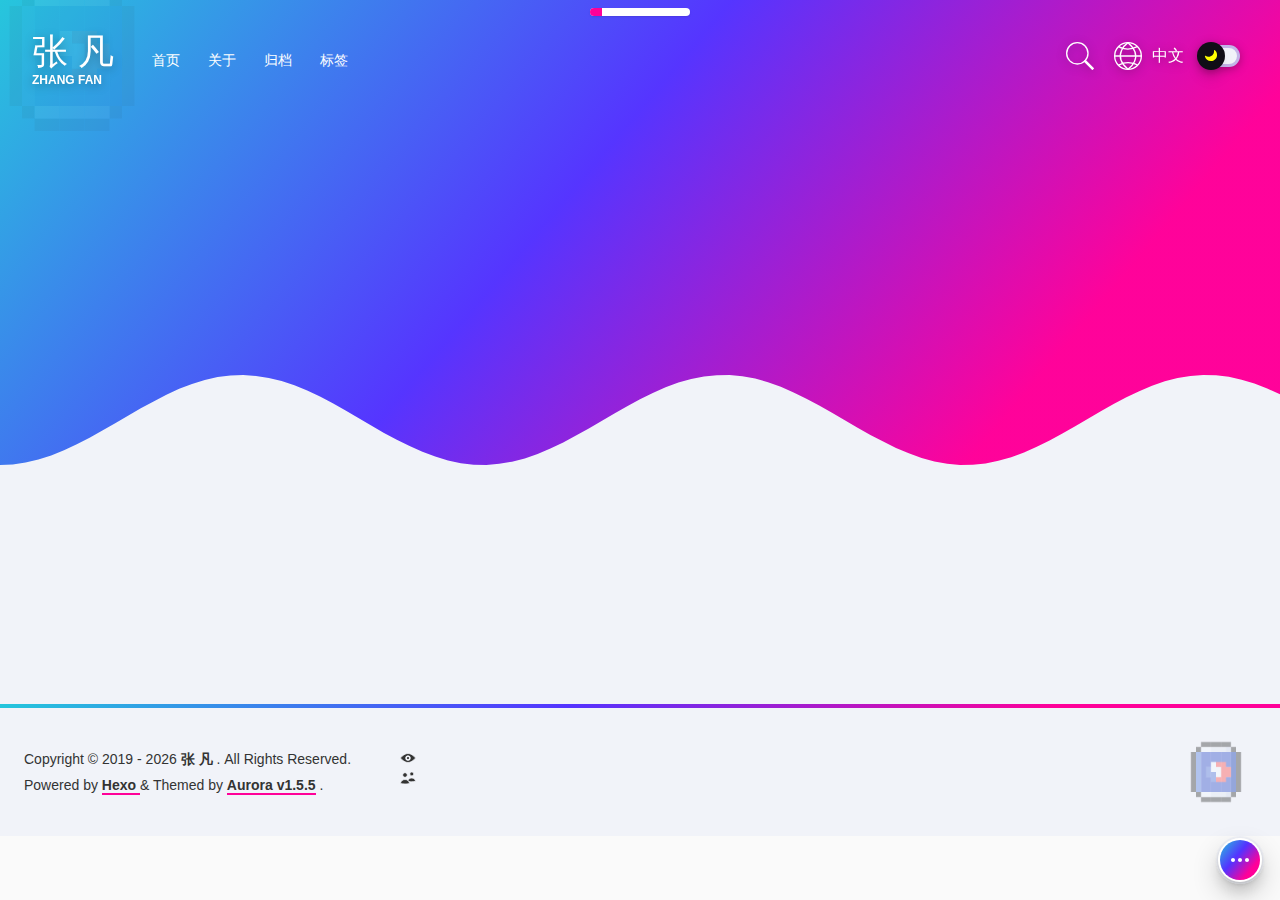
==== commit aea077d9: "Site updated: 2022-04-25 15:01:29" ====
--- a/index.html
+++ b/index.html
@@ -1 +1 @@
-<!DOCTYPE html><html lang="en"><head><meta charset="utf-8"><meta http-equiv="X-UA-Compatible" content="IE=edge"><meta name="viewport" content="width=device-width,initial-scale=1"><link rel="icon" href="/favicon.ico"><link href="/static/css/chunk-libs.eebac533.css" rel="stylesheet"><link href="/static/css/app.817e7ac3.css" rel="stylesheet"><!-- hexo injector head_end start --><script rel="prefetch" async src="https://busuanzi.ibruce.info/busuanzi/2.3/busuanzi.pure.mini.js"></script><script rel="preload" src="https://cdn.bootcdn.net/ajax/libs/prism/1.23.0/components/prism-core.js" data-manual></script><script rel="preload" src="https://cdn.bootcdn.net/ajax/libs/prism/1.23.0/plugins/autoloader/prism-autoloader.js"></script><script rel="preload" src="https://cdn.bootcdn.net/ajax/libs/prism/1.23.0/plugins/toolbar/prism-toolbar.min.js"></script><script rel="preload" src="https://cdn.bootcdn.net/ajax/libs/prism/1.23.0/plugins/copy-to-clipboard/prism-copy-to-clipboard.min.js"></script><script rel="preload" src="https://cdn.bootcdn.net/ajax/libs/blueimp-md5/2.18.0/js/md5.min.js"></script><script rel="preload" src="https://cdn.bootcdn.net/ajax/libs/lodash.js/4.17.21/lodash.min.js"></script><link rel="stylesheet" href="https://cdn.bootcdn.net/ajax/libs/prism/1.23.0/themes/prism.min.css"/><link rel="stylesheet" href="https://cdn.bootcdn.net/ajax/libs/prism/1.23.0/plugins/toolbar/prism-toolbar.min.css"/><link rel="stylesheet" href="https://fonts.loli.net/css?family=Rubik" /><!-- hexo injector head_end end --><meta name="generator" content="Hexo 6.1.0"></head><body id="body-container"><noscript><strong>We're sorry but Aurora Blog doesn't work properly without JavaScript enabled. Please enable it to continue.</strong></noscript><div id="app"></div><script>(function(e){function t(t){for(var n,o,u=t[0],i=t[1],c=t[2],l=0,p=[];l<u.length;l++)o=u[l],Object.prototype.hasOwnProperty.call(a,o)&&a[o]&&p.push(a[o][0]),a[o]=0;for(n in i)Object.prototype.hasOwnProperty.call(i,n)&&(e[n]=i[n]);f&&f(t);while(p.length)p.shift()();return s.push.apply(s,c||[]),r()}function r(){for(var e,t=0;t<s.length;t++){for(var r=s[t],n=!0,o=1;o<r.length;o++){var u=r[o];0!==a[u]&&(n=!1)}n&&(s.splice(t--,1),e=i(i.s=r[0]))}return e}var n={},o={runtime:0},a={runtime:0},s=[];function u(e){return i.p+"static/js/"+({404:"404",about:"about",archives:"archives",categories:"categories",page:"page",post:"post",result:"result",tags:"tags"}[e]||e)+"."+{404:"a2089ba9",about:"5e8d265a",archives:"4761c854",categories:"7d84fc63",page:"b895113a",post:"016e57f8",result:"bbdcb7e3",tags:"cd3d1030"}[e]+".js"}function i(t){if(n[t])return n[t].exports;var r=n[t]={i:t,l:!1,exports:{}};return e[t].call(r.exports,r,r.exports,i),r.l=!0,r.exports}i.e=function(e){var t=[],r={404:1,about:1,archives:1,categories:1,page:1,post:1,result:1,tags:1};o[e]?t.push(o[e]):0!==o[e]&&r[e]&&t.push(o[e]=new Promise((function(t,r){for(var n="static/css/"+({404:"404",about:"about",archives:"archives",categories:"categories",page:"page",post:"post",result:"result",tags:"tags"}[e]||e)+"."+{404:"1a6cd5bd",about:"9fa06a11",archives:"c0d49bd5",categories:"10e2be12",page:"4178353e",post:"9f951a60",result:"10e2be12",tags:"10e2be12"}[e]+".css",a=i.p+n,s=document.getElementsByTagName("link"),u=0;u<s.length;u++){var c=s[u],l=c.getAttribute("data-href")||c.getAttribute("href");if("stylesheet"===c.rel&&(l===n||l===a))return t()}var p=document.getElementsByTagName("style");for(u=0;u<p.length;u++){c=p[u],l=c.getAttribute("data-href");if(l===n||l===a)return t()}var f=document.createElement("link");f.rel="stylesheet",f.type="text/css",f.onload=t,f.onerror=function(t){var n=t&&t.target&&t.target.src||a,s=new Error("Loading CSS chunk "+e+" failed.\n("+n+")");s.code="CSS_CHUNK_LOAD_FAILED",s.request=n,delete o[e],f.parentNode.removeChild(f),r(s)},f.href=a;var d=document.getElementsByTagName("head")[0];d.appendChild(f)})).then((function(){o[e]=0})));var n=a[e];if(0!==n)if(n)t.push(n[2]);else{var s=new Promise((function(t,r){n=a[e]=[t,r]}));t.push(n[2]=s);var c,l=document.createElement("script");l.charset="utf-8",l.timeout=120,i.nc&&l.setAttribute("nonce",i.nc),l.src=u(e);var p=new Error;c=function(t){l.onerror=l.onload=null,clearTimeout(f);var r=a[e];if(0!==r){if(r){var n=t&&("load"===t.type?"missing":t.type),o=t&&t.target&&t.target.src;p.message="Loading chunk "+e+" failed.\n("+n+": "+o+")",p.name="ChunkLoadError",p.type=n,p.request=o,r[1](p)}a[e]=void 0}};var f=setTimeout((function(){c({type:"timeout",target:l})}),12e4);l.onerror=l.onload=c,document.head.appendChild(l)}return Promise.all(t)},i.m=e,i.c=n,i.d=function(e,t,r){i.o(e,t)||Object.defineProperty(e,t,{enumerable:!0,get:r})},i.r=function(e){"undefined"!==typeof Symbol&&Symbol.toStringTag&&Object.defineProperty(e,Symbol.toStringTag,{value:"Module"}),Object.defineProperty(e,"__esModule",{value:!0})},i.t=function(e,t){if(1&t&&(e=i(e)),8&t)return e;if(4&t&&"object"===typeof e&&e&&e.__esModule)return e;var r=Object.create(null);if(i.r(r),Object.defineProperty(r,"default",{enumerable:!0,value:e}),2&t&&"string"!=typeof e)for(var n in e)i.d(r,n,function(t){return e[t]}.bind(null,n));return r},i.n=function(e){var t=e&&e.__esModule?function(){return e["default"]}:function(){return e};return i.d(t,"a",t),t},i.o=function(e,t){return Object.prototype.hasOwnProperty.call(e,t)},i.p="/",i.oe=function(e){throw console.error(e),e};var c=window["webpackJsonp"]=window["webpackJsonp"]||[],l=c.push.bind(c);c.push=t,c=c.slice();for(var p=0;p<c.length;p++)t(c[p]);var f=l;r()})([]);</script><script src="/static/js/chunk-libs.c482c2cc.js"></script><script src="/static/js/app.7da00e38.js"></script></body></html>+<!DOCTYPE html><html lang="en"><head><meta charset="utf-8"><meta http-equiv="X-UA-Compatible" content="IE=edge"><meta name="viewport" content="width=device-width,initial-scale=1"><link rel="icon" href="/favicon.ico"><link href="/static/css/chunk-libs.eebac533.css" rel="stylesheet"><link href="/static/css/app.817e7ac3.css" rel="stylesheet"><!-- hexo injector head_end start --><script rel="prefetch" async src="https://busuanzi.ibruce.info/busuanzi/2.3/busuanzi.pure.mini.js"></script><script rel="preload" src="https://cdn.bootcdn.net/ajax/libs/prism/1.23.0/components/prism-core.js" data-manual></script><script rel="preload" src="https://cdn.bootcdn.net/ajax/libs/prism/1.23.0/plugins/autoloader/prism-autoloader.js"></script><script rel="preload" src="https://cdn.bootcdn.net/ajax/libs/prism/1.23.0/plugins/toolbar/prism-toolbar.min.js"></script><script rel="preload" src="https://cdn.bootcdn.net/ajax/libs/prism/1.23.0/plugins/copy-to-clipboard/prism-copy-to-clipboard.min.js"></script><script rel="preload" src="https://cdn.bootcdn.net/ajax/libs/blueimp-md5/2.18.0/js/md5.min.js"></script><script rel="preload" src="https://cdn.bootcdn.net/ajax/libs/lodash.js/4.17.21/lodash.min.js"></script><link rel="stylesheet" href="https://cdn.bootcdn.net/ajax/libs/prism/1.23.0/themes/prism.min.css"/><link rel="stylesheet" href="https://cdn.bootcdn.net/ajax/libs/prism/1.23.0/plugins/toolbar/prism-toolbar.min.css"/><link rel="stylesheet" href="https://fonts.loli.net/css?family=Rubik" /><!-- hexo injector head_end end --><meta name="generator" content="Hexo 6.1.0"></head><body id="body-container"><noscript><strong>We're sorry but Aurora Blog doesn't work properly without JavaScript enabled. Please enable it to continue.</strong></noscript><div id="app"></div><script>(function(e){function t(t){for(var n,o,u=t[0],i=t[1],c=t[2],l=0,p=[];l<u.length;l++)o=u[l],Object.prototype.hasOwnProperty.call(a,o)&&a[o]&&p.push(a[o][0]),a[o]=0;for(n in i)Object.prototype.hasOwnProperty.call(i,n)&&(e[n]=i[n]);f&&f(t);while(p.length)p.shift()();return s.push.apply(s,c||[]),r()}function r(){for(var e,t=0;t<s.length;t++){for(var r=s[t],n=!0,o=1;o<r.length;o++){var u=r[o];0!==a[u]&&(n=!1)}n&&(s.splice(t--,1),e=i(i.s=r[0]))}return e}var n={},o={runtime:0},a={runtime:0},s=[];function u(e){return i.p+"static/js/"+({404:"404",about:"about",archives:"archives",categories:"categories",page:"page",post:"post",result:"result",tags:"tags"}[e]||e)+"."+{404:"a2089ba9",about:"5e8d265a",archives:"4761c854",categories:"7d84fc63",page:"b895113a",post:"016e57f8",result:"bbdcb7e3",tags:"cd3d1030"}[e]+".js"}function i(t){if(n[t])return n[t].exports;var r=n[t]={i:t,l:!1,exports:{}};return e[t].call(r.exports,r,r.exports,i),r.l=!0,r.exports}i.e=function(e){var t=[],r={404:1,about:1,archives:1,categories:1,page:1,post:1,result:1,tags:1};o[e]?t.push(o[e]):0!==o[e]&&r[e]&&t.push(o[e]=new Promise((function(t,r){for(var n="static/css/"+({404:"404",about:"about",archives:"archives",categories:"categories",page:"page",post:"post",result:"result",tags:"tags"}[e]||e)+"."+{404:"1a6cd5bd",about:"9fa06a11",archives:"c0d49bd5",categories:"10e2be12",page:"4178353e",post:"9f951a60",result:"10e2be12",tags:"10e2be12"}[e]+".css",a=i.p+n,s=document.getElementsByTagName("link"),u=0;u<s.length;u++){var c=s[u],l=c.getAttribute("data-href")||c.getAttribute("href");if("stylesheet"===c.rel&&(l===n||l===a))return t()}var p=document.getElementsByTagName("style");for(u=0;u<p.length;u++){c=p[u],l=c.getAttribute("data-href");if(l===n||l===a)return t()}var f=document.createElement("link");f.rel="stylesheet",f.type="text/css",f.onload=t,f.onerror=function(t){var n=t&&t.target&&t.target.src||a,s=new Error("Loading CSS chunk "+e+" failed.\n("+n+")");s.code="CSS_CHUNK_LOAD_FAILED",s.request=n,delete o[e],f.parentNode.removeChild(f),r(s)},f.href=a;var d=document.getElementsByTagName("head")[0];d.appendChild(f)})).then((function(){o[e]=0})));var n=a[e];if(0!==n)if(n)t.push(n[2]);else{var s=new Promise((function(t,r){n=a[e]=[t,r]}));t.push(n[2]=s);var c,l=document.createElement("script");l.charset="utf-8",l.timeout=120,i.nc&&l.setAttribute("nonce",i.nc),l.src=u(e);var p=new Error;c=function(t){l.onerror=l.onload=null,clearTimeout(f);var r=a[e];if(0!==r){if(r){var n=t&&("load"===t.type?"missing":t.type),o=t&&t.target&&t.target.src;p.message="Loading chunk "+e+" failed.\n("+n+": "+o+")",p.name="ChunkLoadError",p.type=n,p.request=o,r[1](p)}a[e]=void 0}};var f=setTimeout((function(){c({type:"timeout",target:l})}),12e4);l.onerror=l.onload=c,document.head.appendChild(l)}return Promise.all(t)},i.m=e,i.c=n,i.d=function(e,t,r){i.o(e,t)||Object.defineProperty(e,t,{enumerable:!0,get:r})},i.r=function(e){"undefined"!==typeof Symbol&&Symbol.toStringTag&&Object.defineProperty(e,Symbol.toStringTag,{value:"Module"}),Object.defineProperty(e,"__esModule",{value:!0})},i.t=function(e,t){if(1&t&&(e=i(e)),8&t)return e;if(4&t&&"object"===typeof e&&e&&e.__esModule)return e;var r=Object.create(null);if(i.r(r),Object.defineProperty(r,"default",{enumerable:!0,value:e}),2&t&&"string"!=typeof e)for(var n in e)i.d(r,n,function(t){return e[t]}.bind(null,n));return r},i.n=function(e){var t=e&&e.__esModule?function(){return e["default"]}:function(){return e};return i.d(t,"a",t),t},i.o=function(e,t){return Object.prototype.hasOwnProperty.call(e,t)},i.p="/",i.oe=function(e){throw console.error(e),e};var c=window["webpackJsonp"]=window["webpackJsonp"]||[],l=c.push.bind(c);c.push=t,c=c.slice();for(var p=0;p<c.length;p++)t(c[p]);var f=l;r()})([]);</script><script src="/static/js/chunk-libs.c482c2cc.js"></script><script src="/static/js/app.0e5de196.js"></script></body></html>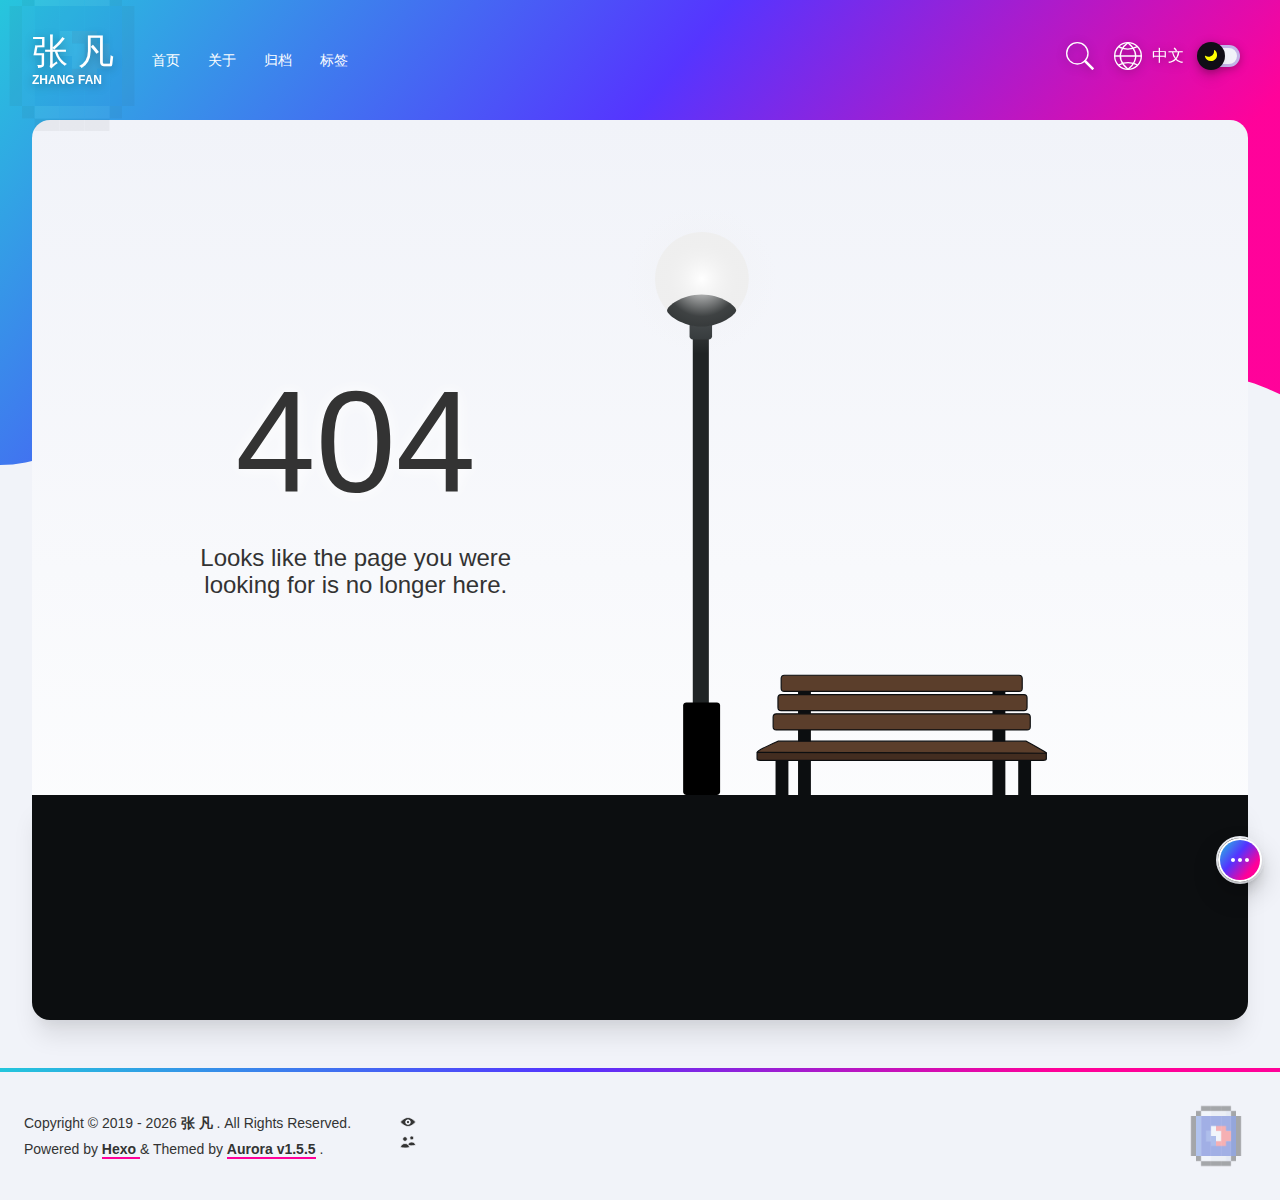
==== commit ae4665e3: "Site updated: 2022-09-06 17:01:56" ====
--- a/index.html
+++ b/index.html
@@ -1 +1 @@
-<!DOCTYPE html><html lang="en"><head><meta charset="utf-8"><meta http-equiv="X-UA-Compatible" content="IE=edge"><meta name="viewport" content="width=device-width,initial-scale=1"><link rel="icon" href="/favicon.ico"><link href="/static/css/chunk-libs.eebac533.css" rel="stylesheet"><link href="/static/css/app.817e7ac3.css" rel="stylesheet"><!-- hexo injector head_end start --><script rel="prefetch" async src="https://busuanzi.ibruce.info/busuanzi/2.3/busuanzi.pure.mini.js"></script><script rel="preload" src="https://cdn.bootcdn.net/ajax/libs/prism/1.23.0/components/prism-core.js" data-manual></script><script rel="preload" src="https://cdn.bootcdn.net/ajax/libs/prism/1.23.0/plugins/autoloader/prism-autoloader.js"></script><script rel="preload" src="https://cdn.bootcdn.net/ajax/libs/prism/1.23.0/plugins/toolbar/prism-toolbar.min.js"></script><script rel="preload" src="https://cdn.bootcdn.net/ajax/libs/prism/1.23.0/plugins/copy-to-clipboard/prism-copy-to-clipboard.min.js"></script><script rel="preload" src="https://cdn.bootcdn.net/ajax/libs/blueimp-md5/2.18.0/js/md5.min.js"></script><script rel="preload" src="https://cdn.bootcdn.net/ajax/libs/lodash.js/4.17.21/lodash.min.js"></script><link rel="stylesheet" href="https://cdn.bootcdn.net/ajax/libs/prism/1.23.0/themes/prism.min.css"/><link rel="stylesheet" href="https://cdn.bootcdn.net/ajax/libs/prism/1.23.0/plugins/toolbar/prism-toolbar.min.css"/><link rel="stylesheet" href="https://fonts.loli.net/css?family=Rubik" /><!-- hexo injector head_end end --><meta name="generator" content="Hexo 6.1.0"></head><body id="body-container"><noscript><strong>We're sorry but Aurora Blog doesn't work properly without JavaScript enabled. Please enable it to continue.</strong></noscript><div id="app"></div><script>(function(e){function t(t){for(var n,o,u=t[0],i=t[1],c=t[2],l=0,p=[];l<u.length;l++)o=u[l],Object.prototype.hasOwnProperty.call(a,o)&&a[o]&&p.push(a[o][0]),a[o]=0;for(n in i)Object.prototype.hasOwnProperty.call(i,n)&&(e[n]=i[n]);f&&f(t);while(p.length)p.shift()();return s.push.apply(s,c||[]),r()}function r(){for(var e,t=0;t<s.length;t++){for(var r=s[t],n=!0,o=1;o<r.length;o++){var u=r[o];0!==a[u]&&(n=!1)}n&&(s.splice(t--,1),e=i(i.s=r[0]))}return e}var n={},o={runtime:0},a={runtime:0},s=[];function u(e){return i.p+"static/js/"+({404:"404",about:"about",archives:"archives",categories:"categories",page:"page",post:"post",result:"result",tags:"tags"}[e]||e)+"."+{404:"a2089ba9",about:"5e8d265a",archives:"4761c854",categories:"7d84fc63",page:"b895113a",post:"016e57f8",result:"bbdcb7e3",tags:"cd3d1030"}[e]+".js"}function i(t){if(n[t])return n[t].exports;var r=n[t]={i:t,l:!1,exports:{}};return e[t].call(r.exports,r,r.exports,i),r.l=!0,r.exports}i.e=function(e){var t=[],r={404:1,about:1,archives:1,categories:1,page:1,post:1,result:1,tags:1};o[e]?t.push(o[e]):0!==o[e]&&r[e]&&t.push(o[e]=new Promise((function(t,r){for(var n="static/css/"+({404:"404",about:"about",archives:"archives",categories:"categories",page:"page",post:"post",result:"result",tags:"tags"}[e]||e)+"."+{404:"1a6cd5bd",about:"9fa06a11",archives:"c0d49bd5",categories:"10e2be12",page:"4178353e",post:"9f951a60",result:"10e2be12",tags:"10e2be12"}[e]+".css",a=i.p+n,s=document.getElementsByTagName("link"),u=0;u<s.length;u++){var c=s[u],l=c.getAttribute("data-href")||c.getAttribute("href");if("stylesheet"===c.rel&&(l===n||l===a))return t()}var p=document.getElementsByTagName("style");for(u=0;u<p.length;u++){c=p[u],l=c.getAttribute("data-href");if(l===n||l===a)return t()}var f=document.createElement("link");f.rel="stylesheet",f.type="text/css",f.onload=t,f.onerror=function(t){var n=t&&t.target&&t.target.src||a,s=new Error("Loading CSS chunk "+e+" failed.\n("+n+")");s.code="CSS_CHUNK_LOAD_FAILED",s.request=n,delete o[e],f.parentNode.removeChild(f),r(s)},f.href=a;var d=document.getElementsByTagName("head")[0];d.appendChild(f)})).then((function(){o[e]=0})));var n=a[e];if(0!==n)if(n)t.push(n[2]);else{var s=new Promise((function(t,r){n=a[e]=[t,r]}));t.push(n[2]=s);var c,l=document.createElement("script");l.charset="utf-8",l.timeout=120,i.nc&&l.setAttribute("nonce",i.nc),l.src=u(e);var p=new Error;c=function(t){l.onerror=l.onload=null,clearTimeout(f);var r=a[e];if(0!==r){if(r){var n=t&&("load"===t.type?"missing":t.type),o=t&&t.target&&t.target.src;p.message="Loading chunk "+e+" failed.\n("+n+": "+o+")",p.name="ChunkLoadError",p.type=n,p.request=o,r[1](p)}a[e]=void 0}};var f=setTimeout((function(){c({type:"timeout",target:l})}),12e4);l.onerror=l.onload=c,document.head.appendChild(l)}return Promise.all(t)},i.m=e,i.c=n,i.d=function(e,t,r){i.o(e,t)||Object.defineProperty(e,t,{enumerable:!0,get:r})},i.r=function(e){"undefined"!==typeof Symbol&&Symbol.toStringTag&&Object.defineProperty(e,Symbol.toStringTag,{value:"Module"}),Object.defineProperty(e,"__esModule",{value:!0})},i.t=function(e,t){if(1&t&&(e=i(e)),8&t)return e;if(4&t&&"object"===typeof e&&e&&e.__esModule)return e;var r=Object.create(null);if(i.r(r),Object.defineProperty(r,"default",{enumerable:!0,value:e}),2&t&&"string"!=typeof e)for(var n in e)i.d(r,n,function(t){return e[t]}.bind(null,n));return r},i.n=function(e){var t=e&&e.__esModule?function(){return e["default"]}:function(){return e};return i.d(t,"a",t),t},i.o=function(e,t){return Object.prototype.hasOwnProperty.call(e,t)},i.p="/",i.oe=function(e){throw console.error(e),e};var c=window["webpackJsonp"]=window["webpackJsonp"]||[],l=c.push.bind(c);c.push=t,c=c.slice();for(var p=0;p<c.length;p++)t(c[p]);var f=l;r()})([]);</script><script src="/static/js/chunk-libs.c482c2cc.js"></script><script src="/static/js/app.0e5de196.js"></script></body></html>+<!DOCTYPE html><html lang="en"><head><meta charset="utf-8"><meta http-equiv="X-UA-Compatible" content="IE=edge"><meta name="viewport" content="width=device-width,initial-scale=1"><link rel="icon" href="/favicon.ico"><link href="/static/css/chunk-libs.eebac533.css" rel="stylesheet"><link href="/static/css/app.a7fe3e8c.css" rel="stylesheet"><!-- hexo injector head_end start --><script rel="prefetch" async src="https://busuanzi.ibruce.info/busuanzi/2.3/busuanzi.pure.mini.js"></script><script rel="preload" src="https://cdn.bootcdn.net/ajax/libs/prism/1.23.0/components/prism-core.js" data-manual></script><script rel="preload" src="https://cdn.bootcdn.net/ajax/libs/prism/1.23.0/plugins/autoloader/prism-autoloader.js"></script><script rel="preload" src="https://cdn.bootcdn.net/ajax/libs/prism/1.23.0/plugins/toolbar/prism-toolbar.min.js"></script><script rel="preload" src="https://cdn.bootcdn.net/ajax/libs/prism/1.23.0/plugins/copy-to-clipboard/prism-copy-to-clipboard.min.js"></script><script rel="preload" src="https://cdn.bootcdn.net/ajax/libs/blueimp-md5/2.18.0/js/md5.min.js"></script><script rel="preload" src="https://cdn.bootcdn.net/ajax/libs/lodash.js/4.17.21/lodash.min.js"></script><link rel="stylesheet" href="https://cdn.bootcdn.net/ajax/libs/prism/1.23.0/themes/prism.min.css"/><link rel="stylesheet" href="https://cdn.bootcdn.net/ajax/libs/prism/1.23.0/plugins/toolbar/prism-toolbar.min.css"/><link rel="stylesheet" href="https://fonts.loli.net/css?family=Rubik" /><!-- hexo injector head_end end --><meta name="generator" content="Hexo 6.1.0"></head><body id="body-container"><noscript><strong>We're sorry but Aurora Blog doesn't work properly without JavaScript enabled. Please enable it to continue.</strong></noscript><div id="app"></div><script>(function(e){function t(t){for(var n,a,u=t[0],i=t[1],c=t[2],l=0,f=[];l<u.length;l++)a=u[l],Object.prototype.hasOwnProperty.call(o,a)&&o[a]&&f.push(o[a][0]),o[a]=0;for(n in i)Object.prototype.hasOwnProperty.call(i,n)&&(e[n]=i[n]);p&&p(t);while(f.length)f.shift()();return s.push.apply(s,c||[]),r()}function r(){for(var e,t=0;t<s.length;t++){for(var r=s[t],n=!0,a=1;a<r.length;a++){var u=r[a];0!==o[u]&&(n=!1)}n&&(s.splice(t--,1),e=i(i.s=r[0]))}return e}var n={},a={runtime:0},o={runtime:0},s=[];function u(e){return i.p+"static/js/"+({404:"404",about:"about",archives:"archives",categories:"categories",page:"page",post:"post",result:"result",tags:"tags"}[e]||e)+"."+{404:"cfc8b3f5",about:"c38f41db",archives:"f294e0ab",categories:"1eaed9ff",page:"fd807024",post:"a6b9a7aa",result:"5ef29cd8",tags:"18865d7e"}[e]+".js"}function i(t){if(n[t])return n[t].exports;var r=n[t]={i:t,l:!1,exports:{}};return e[t].call(r.exports,r,r.exports,i),r.l=!0,r.exports}i.e=function(e){var t=[],r={404:1,about:1,archives:1,categories:1,page:1,post:1,result:1,tags:1};a[e]?t.push(a[e]):0!==a[e]&&r[e]&&t.push(a[e]=new Promise((function(t,r){for(var n="static/css/"+({404:"404",about:"about",archives:"archives",categories:"categories",page:"page",post:"post",result:"result",tags:"tags"}[e]||e)+"."+{404:"1a6cd5bd",about:"9fa06a11",archives:"c0d49bd5",categories:"10e2be12",page:"4178353e",post:"9f951a60",result:"10e2be12",tags:"10e2be12"}[e]+".css",o=i.p+n,s=document.getElementsByTagName("link"),u=0;u<s.length;u++){var c=s[u],l=c.getAttribute("data-href")||c.getAttribute("href");if("stylesheet"===c.rel&&(l===n||l===o))return t()}var f=document.getElementsByTagName("style");for(u=0;u<f.length;u++){c=f[u],l=c.getAttribute("data-href");if(l===n||l===o)return t()}var p=document.createElement("link");p.rel="stylesheet",p.type="text/css",p.onload=t,p.onerror=function(t){var n=t&&t.target&&t.target.src||o,s=new Error("Loading CSS chunk "+e+" failed.\n("+n+")");s.code="CSS_CHUNK_LOAD_FAILED",s.request=n,delete a[e],p.parentNode.removeChild(p),r(s)},p.href=o;var d=document.getElementsByTagName("head")[0];d.appendChild(p)})).then((function(){a[e]=0})));var n=o[e];if(0!==n)if(n)t.push(n[2]);else{var s=new Promise((function(t,r){n=o[e]=[t,r]}));t.push(n[2]=s);var c,l=document.createElement("script");l.charset="utf-8",l.timeout=120,i.nc&&l.setAttribute("nonce",i.nc),l.src=u(e);var f=new Error;c=function(t){l.onerror=l.onload=null,clearTimeout(p);var r=o[e];if(0!==r){if(r){var n=t&&("load"===t.type?"missing":t.type),a=t&&t.target&&t.target.src;f.message="Loading chunk "+e+" failed.\n("+n+": "+a+")",f.name="ChunkLoadError",f.type=n,f.request=a,r[1](f)}o[e]=void 0}};var p=setTimeout((function(){c({type:"timeout",target:l})}),12e4);l.onerror=l.onload=c,document.head.appendChild(l)}return Promise.all(t)},i.m=e,i.c=n,i.d=function(e,t,r){i.o(e,t)||Object.defineProperty(e,t,{enumerable:!0,get:r})},i.r=function(e){"undefined"!==typeof Symbol&&Symbol.toStringTag&&Object.defineProperty(e,Symbol.toStringTag,{value:"Module"}),Object.defineProperty(e,"__esModule",{value:!0})},i.t=function(e,t){if(1&t&&(e=i(e)),8&t)return e;if(4&t&&"object"===typeof e&&e&&e.__esModule)return e;var r=Object.create(null);if(i.r(r),Object.defineProperty(r,"default",{enumerable:!0,value:e}),2&t&&"string"!=typeof e)for(var n in e)i.d(r,n,function(t){return e[t]}.bind(null,n));return r},i.n=function(e){var t=e&&e.__esModule?function(){return e["default"]}:function(){return e};return i.d(t,"a",t),t},i.o=function(e,t){return Object.prototype.hasOwnProperty.call(e,t)},i.p="/",i.oe=function(e){throw console.error(e),e};var c=window["webpackJsonp"]=window["webpackJsonp"]||[],l=c.push.bind(c);c.push=t,c=c.slice();for(var f=0;f<c.length;f++)t(c[f]);var p=l;r()})([]);</script><script src="/static/js/chunk-libs.c482c2cc.js"></script><script src="/static/js/app.d60060d9.js"></script></body></html>--- a/static/css/app.a7fe3e8c.css
+++ b/static/css/app.a7fe3e8c.css
@@ -0,0 +1,5 @@
+:root{--max-width:1600px;--gap:2rem;--main-gradient:linear-gradient(130deg,#24c6dc,#5433ff 41.07%,#f09 76.05%);--theme-transition:all 250ms ease}.theme-light{--background-primary:#f1f3f9;--background-primary-alt:#fafafa;--background-secondary:#fff;--background-secondary-alt:#2e3236;--background-trans:rgba(0,0,0,0.15);--text-bright:#000;--text-normal:#333;--text-accent:#e93796;--text-sub-accent:#547ce7;--text-faint:#b2b2b2;--text-dim:#858585;--text-title-h1:#333;--text-title-h2:#333;--text-title-h3:#333;--text-title-h4:#333;--text-title-h5:#333;--text-link:#b4b4b4;--text-a:#db4d52;--text-a-hover:#db4d52;--bg-accent-55:rgba(244,86,157,0.55);--bg-sub-accent-55:rgba(13,185,215,0.55);--bg-accent-05:rgba(244,86,157,0.05);--strong-gradient:linear-gradient(62deg,#188bfd,#a03bff)!important;--gradient-cover:linear-gradient(90deg,hsla(0,0%,98%,0),hsla(0,0%,98%,0.013) 8.1%,hsla(0,0%,98%,0.049) 15.5%,hsla(0,0%,98%,0.104) 22.5%,hsla(0,0%,98%,0.175) 29%,hsla(0,0%,98%,0.259) 35.3%,hsla(0,0%,98%,0.352) 41.2%,hsla(0,0%,98%,0.45) 47.1%,hsla(0,0%,98%,0.55) 52.9%,hsla(0,0%,98%,0.648) 58.8%,hsla(0,0%,98%,0.741) 64.7%,hsla(0,0%,98%,0.825) 71%,hsla(0,0%,98%,0.896) 77.5%,hsla(0,0%,98%,0.951) 84.5%,hsla(0,0%,98%,0.987) 91.9%,var(--background-secondary));--article-cover:linear-gradient(180deg,hsla(0,0%,98%,0),hsla(0,0%,98%,0.013) 8.1%,hsla(0,0%,98%,0.049) 15.5%,hsla(0,0%,98%,0.104) 22.5%,hsla(0,0%,98%,0.175) 29%,hsla(0,0%,98%,0.259) 35.3%,hsla(0,0%,98%,0.352) 41.2%,hsla(0,0%,98%,0.45) 47.1%,hsla(0,0%,98%,0.55) 52.9%,hsla(0,0%,98%,0.648) 58.8%,hsla(0,0%,98%,0.741) 64.7%,hsla(0,0%,98%,0.825) 71%,hsla(0,0%,98%,0.896) 77.5%,hsla(0,0%,98%,0.951) 84.5%,hsla(0,0%,98%,0.987) 91.9%,var(--background-secondary));--accent-shadow:0 20px 25px -5px rgba(232,57,255,0.06),0 10px 10px -5px rgba(53,11,59,0.1);--sub-accent-shadow:0 20px 25px -5px rgba(71,190,255,0.06),0 10px 10px -5px rgba(11,42,59,0.1);--search-modal-key-gradient:linear-gradient(-225deg,#d5dbe4,#f8f8f8);--search-modal-key-shadow:inset 0 -2px 0 0 #cdcde6,inset 0 0 1px 1px #fff,0 1px 2px 1px rgba(30,35,90,0.4);--custom-quote-tip:#7343d5;--custom-quote-warning:#e98503;--custom-quote-danger:#dd2500;--custom-quote:#e93796}.theme-dark,.theme-light{--trans-ease:all 250ms ease}.theme-dark{--background-primary:#1a1a1a;--background-primary-alt:#0d0b12;--background-secondary:#212121;--background-secondary-alt:#0d0b12;--background-trans:hsla(0,0%,100%,0.15);--skeleton-bg:#2e2e2e;--skeleton-hl:#363636;--text-bright:#fff;--text-normal:#bebebe;--text-accent:#0fb6d6;--text-sub-accent:#f4569d;--text-dim:#6d6d6d;--text-faint:#7aa2f7;--text-title-h1:var(--text-accent);--text-title-h2:#cbdbe5;--text-title-h3:#cbdbe5;--text-title-h4:#cbdbe5;--text-title-h5:#cbdbe5;--text-link:#b4b4b4;--text-a:#6bcafb;--text-a-hover:#6bcafb;--bg-sub-accent-55:rgba(244,86,157,0.55);--bg-accent-55:rgba(13,185,215,0.55);--bg-accent-05:rgba(14,210,247,0.05);--strong-gradient:linear-gradient(62deg,#87c2fd,#dcb9fc)!important;--gradient-cover:linear-gradient(90deg,rgba(33,33,33,0),rgba(33,33,33,0.013) 8.1%,rgba(33,33,33,0.049) 15.5%,rgba(33,33,33,0.104) 22.5%,rgba(33,33,33,0.175) 29%,rgba(33,33,33,0.259) 35.3%,rgba(33,33,33,0.352) 41.2%,rgba(33,33,33,0.45) 47.1%,rgba(33,33,33,0.55) 52.9%,rgba(33,33,33,0.648) 58.8%,rgba(33,33,33,0.741) 64.7%,rgba(33,33,33,0.825) 71%,rgba(33,33,33,0.896) 77.5%,rgba(33,33,33,0.951) 84.5%,rgba(33,33,33,0.987) 91.9%,var(--background-secondary));--article-cover:linear-gradient(180deg,rgba(33,33,33,0),rgba(33,33,33,0.013) 8.1%,rgba(33,33,33,0.049) 15.5%,rgba(33,33,33,0.104) 22.5%,rgba(33,33,33,0.175) 29%,rgba(33,33,33,0.259) 35.3%,rgba(33,33,33,0.352) 41.2%,rgba(33,33,33,0.45) 47.1%,rgba(33,33,33,0.55) 52.9%,rgba(33,33,33,0.648) 58.8%,rgba(33,33,33,0.741) 64.7%,rgba(33,33,33,0.825) 71%,rgba(33,33,33,0.896) 77.5%,rgba(33,33,33,0.951) 84.5%,rgba(33,33,33,0.987) 91.9%,var(--background-secondary));--accent-shadow:0 20px 25px -5px rgba(11,42,59,0.35),0 10px 10px -5px rgba(11,42,59,0.14);--sub-accent-shadow:0 20px 25px -5px rgba(53,11,59,0.35),0 10px 10px -5px rgba(53,11,59,0.14);--search-modal-key-gradient:linear-gradient(-225deg,#3f3e3e,#2c2c2c);--search-modal-key-shadow:inset 0 -2px 0 0 #363636,inset 0 0 1px 1px #2e2e2e,0 1px 2px 1px rgba(30,35,90,0.4);--custom-quote-tip:#8d53ff;--custom-quote-warning:#cbcb00;--custom-quote-danger:#dd2500;--custom-quote:#5dc3d9}.ob-text-bright{color:var(--text-bright)}.ob-drop-shadow{filter:drop-shadow(0 2px 5px rgba(0,0,0,.3))}.ob-hz-thumbnail{max-width:120%}.ob-gradient-plate{width:calc(100% - .5rem);height:calc(100% - .5rem);margin:.25rem}.ob-gradient-cut-plate{top:8%;width:calc(100% - .5rem);height:calc(92% - .5rem);margin:.25rem}.ob-avatar{height:7rem;width:7rem}.footer-avatar,.ob-avatar{margin:0;--tw-shadow:0 20px 25px -5px rgba(0,0,0,0.1),0 10px 10px -5px rgba(0,0,0,0.04);box-shadow:var(--tw-ring-offset-shadow,0 0 transparent),var(--tw-ring-shadow,0 0 transparent),var(--tw-shadow)}.footer-avatar{height:5rem;opacity:.4;width:5rem}.diamond-avatar{-webkit-clip-path:polygon(0 3%,91% 2%,91% 95%,0 97%,9% 75%,9% 25%);clip-path:polygon(0 3%,91% 2%,91% 95%,0 97%,9% 75%,9% 25%)}.circle-avatar{border-radius:9999px}.circle-avatar,.rounded-avatar{border-color:var(--background-primary);border-width:6px}.rounded-avatar{border-radius:1rem}.animation-text{-webkit-background-clip:text;-webkit-text-fill-color:transparent;-webkit-box-decoration-break:clone;background-color:#ccc;background-image:linear-gradient(90deg,#ccc,#fff,#ccc);-webkit-animation:SkeletonLoading 1.5s ease-in-out 0s infinite normal none running;animation:SkeletonLoading 1.5s ease-in-out 0s infinite normal none running}.inverted-main-grid,.main-grid{display:flex;flex-direction:column}@media (min-width:1024px){.main-grid{display:grid;gap:var(--gap);grid-template-columns:minmax(0,1fr) 320px}.inverted-main-grid{display:grid;gap:var(--gap);grid-template-columns:245px minmax(0,1fr)}}.tab{background-color:var(--background-secondary);border-radius:1rem;display:flex;flex-direction:row;flex-wrap:wrap;margin-bottom:2rem;overflow-y:hidden;padding-left:1.5rem;padding-right:3rem;--tw-shadow:0 4px 6px -1px rgba(0,0,0,0.1),0 2px 4px -1px rgba(0,0,0,0.06);box-shadow:var(--tw-ring-offset-shadow,0 0 transparent),var(--tw-ring-shadow,0 0 transparent),var(--tw-shadow);height:3.5rem;transition:height .4s ease}.tab.expanded-tab{overflow-y:initial;height:auto}.tab li{cursor:pointer;margin-top:1rem;margin-bottom:1rem;margin-right:.75rem}.tab li:hover{opacity:.5}.tab li.active{--tw-shadow:0 10px 15px -3px rgba(0,0,0,0.1),0 4px 6px -2px rgba(0,0,0,0.05);box-shadow:var(--tw-ring-offset-shadow,0 0 transparent),var(--tw-ring-shadow,0 0 transparent),var(--tw-shadow);--tw-text-opacity:1;color:rgba(255,255,255,var(--tw-text-opacity));text-shadow:0 2px 2px rgba(0,0,0,.5)}.tab li span{background-color:var(--background-primary);border-top-left-radius:.375rem;border-bottom-left-radius:.375rem;font-size:.875rem;line-height:1.25rem;padding-top:.5rem;padding-bottom:.5rem;padding-left:.75rem;padding-right:.75rem;text-align:center;white-space:nowrap}.tab li span.first-tab{border-radius:.375rem;padding-left:1.5rem;padding-right:1.5rem}.tab li b{background-color:var(--background-primary);border-top-right-radius:.375rem;border-bottom-right-radius:.375rem;font-size:.875rem;line-height:1.25rem;opacity:.7;padding-top:.5rem;padding-bottom:.5rem;padding-left:.5rem;padding-right:.5rem;text-align:center;color:var(--text-accent);white-space:nowrap}.tab-expander{cursor:pointer;position:absolute;top:1.25rem;right:1.25rem;stroke:currentColor;color:var(--text-bright);opacity:.8}.tab-expander:hover{opacity:.5}.tab-expander svg{transition:transform .4s ease}.tab-expander.expanded svg{transform:rotate(180deg)}#loading-bar-wrapper #nprogress{pointer-events:none}#loading-bar-wrapper #nprogress .bar{background:var(--main-gradient);position:absolute;z-index:3000;top:0;left:0;width:100%;height:8px}#loading-bar-wrapper #nprogress .peg{display:none;position:absolute;right:0;width:100px;height:8px;opacity:0;box-shadow:none;transform:rotate(3deg) translateY(-4px)}#loading-bar-wrapper #nprogress .spinner{display:block;position:fixed;z-index:3000;top:15px;right:15px}#loading-bar-wrapper #nprogress .spinner-icon{width:18px;height:18px;box-sizing:border-box;border:2px solid transparent;border-top-color:var(--text-accent);border-left-color:var(--text-accent);border-radius:50%;-webkit-animation:nprogress-spinner .4s linear infinite;animation:nprogress-spinner .4s linear infinite}@-webkit-keyframes nprogress-spinner{to{-webkit-transform:rotate(1turn)}0%{transform:rotate(0)}to{transform:rotate(1turn)}}#loading-bar-wrapper{position:fixed;width:100px;top:8px;left:50%;transform:translateX(-50%);height:8px;border-radius:8px;z-index:2000;background:transparent;overflow:hidden}#loading-bar-wrapper.nprogress-custom-parent{background:var(--background-secondary);box-shadow:0 1px 2px 0 rgba(0,0,0,.1)}a:hover{opacity:.5}a{transition-property:all;transition-timing-function:cubic-bezier(.4,0,.2,1);transition-duration:.15s}
+
+/*! tailwindcss v2.1.2 | MIT License | https://tailwindcss.com */
+
+/*! modern-normalize v1.1.0 | MIT License | https://github.com/sindresorhus/modern-normalize */html{-moz-tab-size:4;-o-tab-size:4;tab-size:4;line-height:1.15;-webkit-text-size-adjust:100%}body{margin:0;font-family:system-ui,-apple-system,Segoe UI,Roboto,Helvetica,Arial,sans-serif,Apple Color Emoji,Segoe UI Emoji}hr{height:0;color:inherit}abbr[title]{-webkit-text-decoration:underline dotted;text-decoration:underline dotted}b,strong{font-weight:bolder}code,kbd,pre,samp{font-family:ui-monospace,SFMono-Regular,Consolas,Liberation Mono,Menlo,monospace;font-size:1em}small{font-size:80%}sub,sup{font-size:75%;line-height:0;position:relative;vertical-align:baseline}sub{bottom:-.25em}sup{top:-.5em}table{text-indent:0;border-color:inherit}button,input,optgroup,select,textarea{font-family:inherit;font-size:100%;line-height:1.15;margin:0}button,select{text-transform:none}[type=button],[type=reset],button{-webkit-appearance:button}legend{padding:0}progress{vertical-align:baseline}[type=search]{-webkit-appearance:textfield;outline-offset:-2px}summary{display:list-item}blockquote,dd,dl,figure,h1,h2,h3,h4,h5,h6,hr,p,pre{margin:0}button{background-color:transparent;background-image:none}button:focus{outline:1px dotted;outline:5px auto -webkit-focus-ring-color}fieldset,ol,ul{margin:0;padding:0}ol,ul{list-style:none}html{font-family:ui-sans-serif,system-ui,-apple-system,BlinkMacSystemFont,Segoe UI,Roboto,Helvetica Neue,Arial,Noto Sans,sans-serif,Apple Color Emoji,Segoe UI Emoji,Segoe UI Symbol,Noto Color Emoji;line-height:1.5}body{font-family:inherit;line-height:inherit}*,:after,:before{box-sizing:border-box;border-width:0;border-style:solid;border-color:#e5e7eb}hr{border-top-width:1px}img{border-style:solid}textarea{resize:vertical}input::-moz-placeholder,textarea::-moz-placeholder{opacity:1;color:#9ca3af}input:-ms-input-placeholder,textarea:-ms-input-placeholder{opacity:1;color:#9ca3af}input::placeholder,textarea::placeholder{opacity:1;color:#9ca3af}button{cursor:pointer}table{border-collapse:collapse}h1,h2,h3,h4,h5,h6{font-size:inherit;font-weight:inherit}a{color:inherit;text-decoration:inherit}button,input,optgroup,select,textarea{padding:0;line-height:inherit;color:inherit}code,kbd,pre,samp{font-family:ui-monospace,SFMono-Regular,Menlo,Monaco,Consolas,Liberation Mono,Courier New,monospace}audio,canvas,embed,iframe,img,object,svg,video{display:block;vertical-align:middle}img,video{max-width:100%;height:auto}.container{width:100%}@media (min-width:640px){.container{max-width:640px}}@media (min-width:768px){.container{max-width:768px}}@media (min-width:1024px){.container{max-width:1024px}}@media (min-width:1280px){.container{max-width:1280px}}@media (min-width:1536px){.container{max-width:1536px}}.article-container{border-radius:1rem;height:100%;list-style-type:none;position:relative}.article-container:hover .article-tag{transform:translateY(-60%)}.article-container:hover .article,.article-container:hover .feature-article{transform:scale(1.015)}.article-container .article-tag{border-radius:.375rem;display:flex;align-items:flex-start;font-weight:700;font-size:.875rem;line-height:1.25rem;padding-left:.25rem;padding-right:.25rem;padding-top:.25rem;padding-bottom:.75rem;position:absolute;left:1.5rem;top:-.25rem;--tw-shadow:0 10px 15px -3px rgba(0,0,0,0.1),0 4px 6px -2px rgba(0,0,0,0.05);box-shadow:var(--tw-ring-offset-shadow,0 0 transparent),var(--tw-ring-shadow,0 0 transparent),var(--tw-shadow);--tw-text-opacity:1;color:rgba(255,255,255,var(--tw-text-opacity));text-transform:uppercase;--tw-translate-x:0;--tw-translate-y:0;--tw-rotate:0;--tw-skew-x:0;--tw-skew-y:0;--tw-scale-x:1;--tw-scale-y:1;transform:translateX(var(--tw-translate-x)) translateY(var(--tw-translate-y)) rotate(var(--tw-rotate)) skewX(var(--tw-skew-x)) skewY(var(--tw-skew-y)) scaleX(var(--tw-scale-x)) scaleY(var(--tw-scale-y));background:var(--main-gradient);z-index:0;transition:transform .2s ease-in-out}.article-container .article-tag>b{border-radius:.25rem;padding-top:.25rem;padding-bottom:.25rem;padding-left:.75rem;padding-right:.75rem;stroke:currentColor;--tw-text-opacity:1;color:rgba(255,255,255,var(--tw-text-opacity));width:100%;height:100%;text-shadow:0 2px 2px rgba(0,0,0,.5);background:rgba(0,0,0,.5)}.article{background-color:var(--background-secondary);border-radius:1rem;display:grid;height:100%;overflow:hidden;position:relative;top:0;--tw-shadow:0 10px 15px -3px rgba(0,0,0,0.1),0 4px 6px -2px rgba(0,0,0,0.05);box-shadow:var(--tw-ring-offset-shadow,0 0 transparent),var(--tw-ring-shadow,0 0 transparent),var(--tw-shadow);z-index:10;grid-template-rows:repeat(3,minmax(0,1fr));transition:transform .2s ease-in-out}.article .article-thumbnail{position:relative;grid-row:span 1/span 1}.article .article-thumbnail img{background-repeat:no-repeat;background-size:cover;border-radius:1rem;display:block;height:120%;-o-object-fit:cover;object-fit:cover;position:absolute;width:100%;z-index:20}.article .article-thumbnail .thumbnail-screen{height:120%;opacity:.4;pointer-events:none;position:absolute;left:0;width:100%;z-index:30;max-width:120%;mix-blend-mode:screen}.article .article-thumbnail:after{pointer-events:none;content:"";position:absolute;z-index:35;top:13%;left:0;height:120%;width:100%;background:var(--article-cover)}.article .article-content{background-color:transparent;display:flex;flex-direction:column;padding-left:1.5rem;padding-right:1.5rem;padding-bottom:1.5rem;position:relative;z-index:40;grid-row:span 2/span 2}.article .article-content span{filter:drop-shadow(0 2px 1px rgba(0,0,0,.1))}.article .article-content span b{font-size:.75rem;line-height:1rem;color:var(--text-accent);text-transform:uppercase}.article .article-content span ul{display:inline-flex;font-size:.75rem;line-height:1rem;padding-left:1rem}.article .article-content span ul li{margin-right:.75rem}.article .article-content h1{font-weight:800;font-size:1.5rem;line-height:2rem;margin-bottom:1.5rem;color:var(--text-bright)}@media (min-width:1024px){.article .article-content h1{margin-top:1rem;margin-bottom:2rem}}.article .article-content p{font-size:.875rem;line-height:1.25rem;margin-bottom:.5rem;padding-bottom:1rem}@media (min-width:1024px){.article .article-content p{font-size:1rem;line-height:1.5rem;margin-bottom:.5rem;padding-bottom:1.5rem}}.article .article-content .article-footer{display:flex;align-items:flex-end;align-content:flex-end;justify-content:flex-start;flex:1 1 0%;font-size:.875rem;line-height:1.25rem;width:100%}.article .article-content .article-footer img{border-radius:9999px;margin-right:.5rem;height:28px;width:28px}.feature-article{background-color:var(--background-secondary);border-radius:1rem;display:grid;overflow:hidden;position:relative;top:0;--tw-shadow:0 10px 15px -3px rgba(0,0,0,0.1),0 4px 6px -2px rgba(0,0,0,0.05);box-shadow:var(--tw-ring-offset-shadow,0 0 transparent),var(--tw-ring-shadow,0 0 transparent),var(--tw-shadow);z-index:10;grid-template-rows:repeat(3,minmax(0,1fr))}@media (min-width:1024px){.feature-article{height:28rem;width:100%;grid-template-columns:repeat(2,minmax(0,1fr));grid-template-rows:none}}.feature-article{transition:transform .2s ease-in-out}.feature-article .feature-thumbnail{position:relative;grid-row:span 1/span 1}@media (min-width:1024px){.feature-article .feature-thumbnail{grid-row:auto}}.feature-article .feature-thumbnail img{background-repeat:no-repeat;background-size:cover;display:block;height:120%;-o-object-fit:cover;object-fit:cover;position:absolute;left:0;width:100%;z-index:20}@media (min-width:1024px){.feature-article .feature-thumbnail img{height:28rem;width:120%}}.feature-article .feature-thumbnail span{height:120%;opacity:.4;pointer-events:none;position:absolute;left:0;width:100%;z-index:30}@media (min-width:1024px){.feature-article .feature-thumbnail span{height:28rem;width:120%}}.feature-article .feature-thumbnail:after{pointer-events:none;content:"";position:absolute;z-index:35;left:71%;top:0;height:100%;width:50%;background:var(--gradient-cover)}.feature-article .feature-content{display:flex;flex-direction:column;padding-left:1.5rem;padding-right:1.5rem;padding-bottom:1.5rem;position:relative;z-index:40;grid-row:span 2/span 2}@media (min-width:1024px){.feature-article .feature-content{padding:3rem;grid-row:auto}}.feature-article .feature-content b{color:var(--text-accent);text-transform:uppercase}.feature-article .feature-content ul{display:inline-flex;padding-left:1rem}.feature-article .feature-content ul li{margin-right:.75rem}.feature-article .feature-content h1{font-weight:800;font-size:1.5rem;line-height:2rem;margin-bottom:1.5rem;color:var(--text-bright)}@media (min-width:1024px){.feature-article .feature-content h1{font-size:2.25rem;line-height:2.5rem;margin-top:1rem;margin-bottom:2rem}}.feature-article .feature-content p{font-size:1rem;line-height:1.5rem;margin-bottom:.5rem;padding-bottom:1rem}@media (min-width:1024px){.feature-article .feature-content p{font-size:1.125rem;line-height:1.75rem;margin-bottom:.5rem;padding-bottom:1.5rem}}.feature-article .feature-content .article-footer{display:flex;align-items:flex-end;align-content:flex-end;justify-content:flex-start;flex:1 1 0%;font-size:.875rem;line-height:1.25rem;width:100%}.feature-article .feature-content .article-footer img{border-radius:9999px;margin-right:.5rem;height:28px;width:28px}.thumbnail-screen{max-width:120%;mix-blend-mode:screen}@media (max-width:1023px){.feature-article>div:first-of-type:after{top:13%;left:0;height:120%;width:100%;background:var(--article-cover)}}.post-html{background-color:var(--background-secondary);border-radius:1rem;margin-bottom:2rem;padding:1rem;--tw-shadow:0 20px 25px -5px rgba(0,0,0,0.1),0 10px 10px -5px rgba(0,0,0,0.04);box-shadow:var(--tw-ring-offset-shadow,0 0 transparent),var(--tw-ring-shadow,0 0 transparent),var(--tw-shadow)}@media (min-width:1024px){.post-html{margin-bottom:0;padding:3.5rem}}.post-html h1,.post-html h2,.post-html h3,.post-html h4,.post-html h5,.post-html h6{display:flex;align-items:center;margin-bottom:1rem;padding-bottom:.5rem;padding-top:1.75rem;position:relative;color:var(--text-bright);font-weight:600}.post-html h1:after,.post-html h2:after,.post-html h3:after,.post-html h4:after,.post-html h5:after,.post-html h6:after{border-radius:9999px;height:.25rem;position:absolute;bottom:0;width:6rem;content:"";background:var(--main-gradient)}.post-html h1{font-size:1.875rem;line-height:2.25rem}@media (min-width:1024px){.post-html h1{font-size:2.25rem;line-height:2.5rem}}.post-html h2{font-size:1.5rem;line-height:2rem}@media (min-width:1024px){.post-html h2{font-size:1.875rem;line-height:2.25rem}}.post-html h3{font-size:1.25rem;line-height:1.75rem}@media (min-width:1024px){.post-html h3{font-size:1.5rem;line-height:2rem}}.post-html h4{font-size:1.125rem;line-height:1.75rem}@media (min-width:1024px){.post-html h4{font-size:1.25rem;line-height:1.75rem}}.post-html h5{font-size:1rem;line-height:1.5rem}@media (min-width:1024px){.post-html h5{font-size:1.125rem;line-height:1.75rem}}.post-html h6{font-size:1rem;line-height:1.5rem}.post-html p{margin-top:1.5rem;margin-bottom:1.5rem}.post-html ul{margin:1.5rem 0}.post-html ul ul{position:relative;margin:0}.post-html ul>li>ul:before{content:"";border-left:1px solid var(--text-accent);position:absolute;opacity:.35;left:-1em;top:0;bottom:0}.post-html ol li,.post-html ul li{margin-left:2rem}.post-html ol ul,.post-html ol ul ul,.post-html ul,.post-html ul ul,.post-html ul ul ul{list-style:none}.post-html li>p{display:inline-block;margin-top:0;margin-bottom:0}.post-html ul li:before{content:"•";color:var(--text-accent);display:inline-block;width:1em;margin-left:-1.15em;padding:0;font-weight:700;text-shadow:0 0 .5em var(--accent-2)}.post-html ul ul li:before,.post-html ul ul ul li:before{content:"•"}.post-html ol{list-style:none;counter-reset:li}.post-html ol>li{counter-increment:li}.post-html ol>li:before,.post-html ul ol>li:before,.post-html ul ul ol>li:before,.post-html ul ul ul ol>li:before{content:"." counter(li);color:var(--text-accent);font-weight:400;display:inline-block;width:1em;margin-left:-1.5em;margin-right:.5em;text-align:right;direction:rtl;overflow:visible;word-break:keep-all;white-space:nowrap}.post-html blockquote{-webkit-margin-start:0;margin-inline-start:0}.post-html .custom-quote,.post-html blockquote{position:relative;padding:.5rem 1rem .5rem 2rem;color:var(--text-normal);border-top-right-radius:5px;border-bottom-right-radius:5px;margin-bottom:2em;margin-top:2em;margin-right:0!important;border-left:3px var(--text-accent) solid;border-top:transparent;border-bottom:transparent;border-right:transparent;background:linear-gradient(135deg,var(--background-primary),var(--background-primary) 41.07%,var(--background-secondary) 76.05%,var(--background-secondary))}.post-html .custom-quote:before,.post-html blockquote:before{content:"";position:absolute;top:0;left:0;height:2px;width:76%;background:linear-gradient(90deg,var(--text-accent),var(--background-secondary) 76.05%)}.post-html .custom-quote:after,.post-html blockquote:after{content:"";position:absolute;bottom:0;left:0;height:2px;width:45%;background:linear-gradient(90deg,var(--text-accent),var(--background-primary) 45%)}.post-html .custom-blockquote-svg,.post-html .custom-quote-svg{display:flex;justify-content:center;align-items:center;position:absolute;top:-.65rem;left:-1rem;height:2.3rem;width:2.3rem;fill:currentColor;stroke:var(--background-secondary);overflow:hidden}.post-html .custom-blockquote-svg svg,.post-html .custom-quote-svg svg{height:100%;width:100%}.post-html .custom-blockquote-svg{color:var(--text-accent)}.post-html .custom-quote.tip .custom-quote-svg{color:var(--custom-quote-tip)}.post-html .custom-quote.tip{border-left:3px solid var(--custom-quote-tip)!important}.post-html .custom-quote.tip .custom-quote-title{color:var(--custom-quote-tip)}.post-html .custom-quote.tip:after,.post-html .custom-quote.tip:before{background:linear-gradient(90deg,var(--custom-quote-tip),var(--background-primary))}.post-html .custom-quote.warning .custom-quote-svg{color:var(--custom-quote-warning)}.post-html .custom-quote.warning{border-left:3px solid var(--custom-quote-warning)!important}.post-html .custom-quote.warning .custom-quote-title{color:var(--custom-quote-warning)}.post-html .custom-quote.warning:after,.post-html .custom-quote.warning:before{background:linear-gradient(90deg,var(--custom-quote-warning),var(--background-primary))}.post-html .custom-quote.danger .custom-quote-svg{color:var(--custom-quote-danger)}.post-html .custom-quote.danger{border-left:3px solid var(--custom-quote-danger)!important}.post-html .custom-quote.danger .custom-quote-title{color:var(--custom-quote-danger)}.post-html .custom-quote.danger:after,.post-html .custom-quote.danger:before{background:linear-gradient(90deg,var(--custom-quote-danger),var(--background-primary))}.post-html .custom-details{border-radius:.75rem;padding:1rem;background:linear-gradient(135deg,var(--background-primary),var(--background-primary) 41.07%,var(--background-secondary) 76.05%,var(--background-secondary))}.post-html .custom-details summary{border-radius:.5rem;cursor:pointer;transition-property:all;transition-timing-function:cubic-bezier(.4,0,.2,1);transition-duration:.15s;-webkit-touch-callout:none;-webkit-user-select:none;-moz-user-select:none;-ms-user-select:none;user-select:none;padding:.5rem 1.2rem;background:linear-gradient(135deg,var(--bg-accent-55),transparent 46.07%);opacity:1}.post-html .custom-details summary:hover{opacity:.6}.post-html strong{color:var(--text-normal);margin:0;font-size:1em;font-weight:400;border-radius:3px;overflow-wrap:break-word;word-wrap:break-word;padding:.1rem .3rem;color:var(--text-accent)!important}.post-html strong::-moz-selection{-webkit-text-fill-color:var(--text-faint)}.post-html strong::selection{-webkit-text-fill-color:var(--text-faint)}.post-html table{border-collapse:collapse;margin:1rem 0;display:block;overflow-x:auto}.post-html th{background-color:var(--background-secondary)}.post-html td,.post-html th{border:1px solid var(--background-primary-alt)!important}.post-html td,.post-html th{padding:.6em 1em}.post-html tr{border-top:1px solid var(--background-primary-alt)!important;background-color:var(--background-primary)}.post-html tr:nth-child(2n){background-color:var(--background-secondary)}.post-html em{color:#bb9af7!important;font-family:OperatorMonoSSmLig-Book,Rubik!important}.post-html a{text-shadow:-1px -1px 2px var(--background-primary),-1px 1px 2px var(--background-primary),1px -1px 2px var(--background-primary),1px 1px 2px var(--background-primary);-webkit-text-fill-color:var(--text-bright);background-position:0 100%;background-repeat:repeat-x;background-size:5px 5px;text-decoration:none;transition:all .35s ease;background-image:linear-gradient(180deg,var(--bg-sub-accent-55) 0,var(--bg-sub-accent-55))}.post-html a strong{-webkit-background-clip:initial;-webkit-text-fill-color:initial;color:inherit;background-color:initial;background-image:none}.post-html a:hover{text-shadow:-1px -1px 2px var(--background-modifier-border),-1px 1px 2px var(--background-modifier-border),1px -1px 2px var(--background-modifier-border),1px 1px 2px var(--background-modifier-border);-webkit-text-fill-color:var(--text-bright);background-size:4px 50px}.post-html svg{display:inline-block}.post-html hr{position:relative;-webkit-margin-before:0;margin-block-start:0;-webkit-margin-after:0;margin-block-end:0;border:none;height:1px;padding:2.5em 0}.post-html hr:before{content:"§";display:inline-block;position:absolute;left:50%;transform:translate(-50%,-44%) rotate(60deg);transform-origin:50% 50%;padding:.25rem;color:var(--text-sub-accent);background-color:var(--background-secondary);z-index:10;border-radius:60%}.post-html hr:after{position:absolute;content:"";top:0;left:50%;transform:translateX(-50%);background:var(--main-gradient);height:3px;width:26%;border-radius:9999px;opacity:.26;margin:2.5em auto}.post-html pre{overflow:auto!important;overflow-wrap:normal!important}.post-html pre code{padding:0}.post-html code{color:var(--text-normal);margin:0;font-size:1em;border-radius:3px;overflow-wrap:break-word;background-color:var(--bg-accent-05);word-wrap:break-word;padding:.1rem .1rem;border-radius:.3rem;color:var(--text-accent)!important}.post-header{margin-bottom:1rem}.post-header .post-labels{position:relative;bottom:-.375rem}.post-header .post-labels>b{border-radius:.375rem;display:inline-flex;font-size:.75rem;line-height:1rem;opacity:.9;padding:.125rem;--tw-text-opacity:1;color:rgba(255,255,255,var(--tw-text-opacity));text-transform:uppercase;text-shadow:0 2px 2px rgba(0,0,0,.5)}.post-header .post-labels ul{display:inline-flex;padding-left:.5rem}.post-header .post-labels ul li{font-size:.875rem;line-height:1.25rem;margin-right:.75rem;opacity:.7;--tw-text-opacity:1;color:rgba(255,255,255,var(--tw-text-opacity));text-shadow:0 2px 2px rgba(0,0,0,.5)}.post-header .post-title{margin-top:.5rem;margin-bottom:1rem;font-size:clamp(1.2rem,calc(1rem + 3.5vw),4rem);text-shadow:0 2px 2px rgba(0,0,0,.5);line-height:1.1}.post-header .post-stats{display:none;flex-direction:row;font-size:.875rem;line-height:1.25rem;margin-right:1rem}@media (min-width:1024px){.post-header .post-stats{display:flex;font-size:1rem;line-height:1.5rem}}.post-header .post-stats>span{opacity:.8;padding-right:1rem;stroke:currentColor;--tw-text-opacity:1;color:rgba(255,255,255,var(--tw-text-opacity))}.post-footer,.post-header .post-stats>span{display:flex;flex-direction:row;align-items:center}.post-footer{justify-content:flex-start;font-size:.875rem;line-height:1.25rem;margin-right:1rem}@media (min-width:1024px){.post-footer{font-size:1rem;line-height:1.5rem}}.post-footer img{border-radius:9999px;margin-right:.5rem;height:28px;width:28px}.sidebar-box{background-color:var(--background-secondary);border-radius:1rem;margin-bottom:2rem;padding:2rem;position:relative;--tw-shadow:0 20px 25px -5px rgba(0,0,0,0.1),0 10px 10px -5px rgba(0,0,0,0.04);box-shadow:var(--tw-ring-offset-shadow,0 0 transparent),var(--tw-ring-shadow,0 0 transparent),var(--tw-shadow);width:100%}.modal--active{overflow:hidden!important}#search-modal{--search-modal-height:600px;--search-modal-searchbox-height:56px;--search-modal-spacing:12px;--search-modal-footer-height:44px;height:100vh;position:fixed;top:0;left:0;width:100vw;transition-property:background-color,border-color,color,fill,stroke;transition-timing-function:cubic-bezier(.4,0,.2,1);transition-duration:.15s;background-color:rgba(26,26,26,.8);z-index:250}#search-modal .search-container{background-color:var(--background-primary);border-radius:1rem;margin-right:.5rem;margin-left:.5rem;margin-top:4rem;margin-bottom:auto;max-width:36rem;position:relative;--tw-shadow:0 25px 50px -12px rgba(0,0,0,0.25);box-shadow:var(--tw-ring-offset-shadow,0 0 transparent),var(--tw-ring-shadow,0 0 transparent),var(--tw-shadow)}@media (min-width:1024px){#search-modal .search-container{margin-right:auto;margin-left:auto}}#search-modal .search-form{background-color:var(--background-secondary);border-color:var(--text-accent);border-radius:.75rem;border-width:2px;display:flex;align-items:center;height:3.5rem;padding-top:0;padding-bottom:0;padding-left:.75rem;padding-right:.75rem;position:relative;--tw-shadow:0 4px 6px -1px rgba(0,0,0,0.1),0 2px 4px -1px rgba(0,0,0,0.06);box-shadow:var(--tw-ring-offset-shadow,0 0 transparent),var(--tw-ring-shadow,0 0 transparent),var(--tw-shadow);width:100%}#search-modal .search-form button:hover{color:var(--search-modal-highlight)}#search-modal .search-input{background-color:transparent;flex:1 1 0%;height:100%;font-size:1.25rem;line-height:1.75rem;outline:2px solid transparent;outline-offset:2px;padding-left:.5rem;width:80%}#search-modal .search-btn,#search-modal .search-input{-webkit-appearance:none;-moz-appearance:none;appearance:none;border-width:0;--tw-text-opacity:1;color:rgba(156,163,175,var(--tw-text-opacity))}#search-modal .search-btn{background-image:none;border-radius:9999px;cursor:pointer;padding:.125rem}#search-modal .search-dropdown{margin-top:.5rem;overflow-y:auto;padding-left:1rem;padding-right:1rem;min-height:var(--search-modal-spacing);max-height:calc(var(--search-modal-height) - var(--search-modal-searchbox-height) - var(--search-modal-spacing) - var(--search-modal-footer-height));scrollbar-color:var(--search-modal-muted-color) var(--search-modal-background);scrollbar-width:thin}#search-modal .search-hit-label{background-color:var(--background-primary);font-weight:600;font-size:.875rem;line-height:1.25rem;padding-left:.25rem;padding-right:.25rem;padding-top:.5rem;padding-bottom:.5rem;position:sticky;top:0;color:var(--text-accent);z-index:10}#search-modal .search-hit{border-radius:.25rem;display:flex;padding-bottom:.5rem;position:relative}#search-modal .search-hit:last-of-type{padding-bottom:1rem}#search-modal .search-hit a{background-color:var(--background-secondary);border-color:var(--background-secondary);border-radius:.5rem;border-width:2px;box-sizing:border-box;display:block;padding-left:.75rem;--tw-shadow:0 4px 6px -1px rgba(0,0,0,0.1),0 2px 4px -1px rgba(0,0,0,0.06);box-shadow:var(--tw-ring-offset-shadow,0 0 transparent),var(--tw-ring-shadow,0 0 transparent),var(--tw-shadow);width:100%}#search-modal .search-hit.active a{border-color:var(--text-accent)}#search-modal .search-hit-container{display:flex;align-items:center;height:3.5rem;padding-right:.75rem;color:var(--text-normal)}#search-modal .search-hit-icon{stroke-width:2;color:var(--text-dim)}#search-modal .search-hit-content-wrapper{display:flex;flex-direction:column;justify-content:center;flex:1 1 auto;font-weight:500;margin-left:.5rem;margin-right:.5rem;overflow:hidden;position:relative;text-overflow:ellipsis;white-space:nowrap;width:80%}#search-modal .search-hit-title{font-size:.875rem;line-height:1.25rem;overflow:hidden;text-overflow:ellipsis;white-space:nowrap;width:91.666667%}#search-modal .search-hit-title mark{background-color:var(--text-accent)}#search-modal .search-hit-path{font-size:.75rem;line-height:1rem;color:var(--text-dim)}#search-modal .search-hit-action{display:flex;align-items:center;height:22px;width:22px}#search-modal .search-footer{background-color:var(--background-secondary);border-bottom-right-radius:1rem;border-bottom-left-radius:1rem;display:flex;flex-direction:row-reverse;align-items:center;justify-content:space-between;height:2.75rem;padding-left:.75rem;padding-right:.75rem;position:relative;-webkit-user-select:none;-moz-user-select:none;-ms-user-select:none;user-select:none;width:100%;box-shadow:0 -1px 0 0,0 -3px 6px 0 #363636 rgba(30,35,90,.12);z-index:300}#search-modal .search-logo a{display:flex;align-items:center;justify-items:center;text-decoration:none}#search-modal .search-label{font-size:.75rem;line-height:1rem;margin-right:.5rem;color:var(--text-dim)}#search-modal .search-commands{display:none;list-style-type:none;margin:0;padding:0;color:var(--text-dim)}@media (min-width:1024px){#search-modal .search-commands{display:flex}}#search-modal .search-commands li{display:flex;align-items:center;margin-right:.5rem}#search-modal .search-commands-key{border-radius:.125rem;display:flex;align-items:center;justify-content:center;background:var(--search-modal-key-gradient);box-shadow:var(--search-modal-key-shadow);margin-right:.4em;height:18px;width:20px}#search-modal .search-commands-label{color:var(--text-dim)}#search-modal .search-startscreen{font-size:.875rem;line-height:1.25rem;margin-top:0;margin-bottom:0;margin-left:auto;margin-right:auto;padding-top:2.25rem;padding-bottom:2.25rem;text-align:center;width:80%}#search-modal .search-startscreen p{font-size:.875rem;line-height:1.25rem;color:var(--text-dim)}.bg-transparent{background-color:transparent}.bg-ob-deep-800{background-color:var(--background-secondary)}.bg-ob-deep-900{background-color:var(--background-primary)}.hover\:bg-ob-trans:hover{background-color:var(--background-trans)}.border-ob{border-color:var(--text-accent)}.border-ob-deep-900{border-color:var(--background-primary)}.rounded{border-radius:.25rem}.rounded-md{border-radius:.375rem}.rounded-lg{border-radius:.5rem}.rounded-xl{border-radius:.75rem}.rounded-2xl{border-radius:1rem}.rounded-full{border-radius:9999px}.rounded-tl-md{border-top-left-radius:.375rem}.rounded-tr-md{border-top-right-radius:.375rem}.rounded-br-md{border-bottom-right-radius:.375rem}.rounded-bl-md{border-bottom-left-radius:.375rem}.border-none{border-style:none}.border-2{border-width:2px}.border{border-width:1px}.border-b-2{border-bottom-width:2px}.border-r-4{border-right-width:4px}.box-border{box-sizing:border-box}.cursor-pointer{cursor:pointer}.block{display:block}.inline-block{display:inline-block}.flex{display:flex}.table{display:table}.grid{display:grid}.contents{display:contents}.hidden{display:none}.flex-row{flex-direction:row}.flex-col{flex-direction:column}.flex-wrap{flex-wrap:wrap}.items-start{align-items:flex-start}.items-end{align-items:flex-end}.items-center{align-items:center}.self-stretch{align-self:stretch}.justify-items-center{justify-items:center}.justify-start{justify-content:flex-start}.justify-end{justify-content:flex-end}.justify-center{justify-content:center}.justify-evenly{justify-content:space-evenly}.flex-1{flex:1 1 0%}.font-medium{font-weight:500}.font-semibold{font-weight:600}.font-extrabold{font-weight:800}.h-1{height:.25rem}.h-12{height:3rem}.h-28{height:7rem}.h-56{height:14rem}.h-98{height:28rem}.h-full{height:100%}.text-xs{font-size:.75rem;line-height:1rem}.text-sm{font-size:.875rem;line-height:1.25rem}.text-base{font-size:1rem;line-height:1.5rem}.text-lg{font-size:1.125rem}.text-lg,.text-xl{line-height:1.75rem}.text-xl{font-size:1.25rem}.text-2xl{font-size:1.5rem;line-height:2rem}.text-3xl{font-size:1.875rem;line-height:2.25rem}.text-4xl{font-size:2.25rem;line-height:2.5rem}.list-none{list-style-type:none}.m-0{margin:0}.my-0{margin-top:0;margin-bottom:0}.my-1{margin-top:.25rem;margin-bottom:.25rem}.mx-2{margin-left:.5rem;margin-right:.5rem}.my-8{margin-top:2rem;margin-bottom:2rem}.mx-auto{margin-left:auto;margin-right:auto}.mr-0{margin-right:0}.mt-1{margin-top:.25rem}.mr-1{margin-right:.25rem}.mb-1{margin-bottom:.25rem}.mt-2{margin-top:.5rem}.mr-2{margin-right:.5rem}.mb-2{margin-bottom:.5rem}.ml-2{margin-left:.5rem}.mb-4{margin-bottom:1rem}.mt-6{margin-top:1.5rem}.mb-6{margin-bottom:1.5rem}.mt-8{margin-top:2rem}.mb-8{margin-bottom:2rem}.mr-1\.5{margin-right:.375rem}.mb-1\.5{margin-bottom:.375rem}.-mr-4{margin-right:-1rem}.min-h-screen{min-height:100vh}.min-w-full{min-width:100%}.opacity-0{opacity:0}.opacity-50{opacity:.5}.opacity-70{opacity:.7}.opacity-75{opacity:.75}.opacity-80{opacity:.8}.opacity-90{opacity:.9}.hover\:opacity-50:hover{opacity:.5}.overflow-hidden{overflow:hidden}.overflow-y-auto{overflow-y:auto}.p-0{padding:0}.p-1{padding:.25rem}.p-4{padding:1rem}.p-0\.5{padding:.125rem}.py-0{padding-top:0;padding-bottom:0}.px-0{padding-left:0;padding-right:0}.py-1{padding-top:.25rem;padding-bottom:.25rem}.px-1{padding-left:.25rem;padding-right:.25rem}.py-2{padding-top:.5rem;padding-bottom:.5rem}.px-2{padding-left:.5rem;padding-right:.5rem}.py-3{padding-top:.75rem;padding-bottom:.75rem}.px-3{padding-left:.75rem;padding-right:.75rem}.py-4{padding-top:1rem;padding-bottom:1rem}.px-4{padding-left:1rem;padding-right:1rem}.py-6{padding-top:1.5rem;padding-bottom:1.5rem}.px-6{padding-left:1.5rem;padding-right:1.5rem}.py-8{padding-top:2rem;padding-bottom:2rem}.px-8{padding-left:2rem;padding-right:2rem}.px-10{padding-left:2.5rem;padding-right:2.5rem}.px-14{padding-left:3.5rem;padding-right:3.5rem}.py-16{padding-top:4rem;padding-bottom:4rem}.py-0\.5{padding-top:.125rem;padding-bottom:.125rem}.px-1\.5{padding-left:.375rem;padding-right:.375rem}.pt-1{padding-top:.25rem}.pr-1{padding-right:.25rem}.pt-2{padding-top:.5rem}.pr-2{padding-right:.5rem}.pb-2{padding-bottom:.5rem}.pl-2{padding-left:.5rem}.pt-4{padding-top:1rem}.pr-4{padding-right:1rem}.pl-4{padding-left:1rem}.pt-6{padding-top:1.5rem}.pr-6{padding-right:1.5rem}.pt-8{padding-top:2rem}.pb-8{padding-bottom:2rem}.pb-10{padding-bottom:2.5rem}.pt-12{padding-top:3rem}.pr-1\.5{padding-right:.375rem}.fixed{position:fixed}.absolute{position:absolute}.relative{position:relative}.sticky{position:sticky}.top-0{top:0}.right-0{right:0}.bottom-0{bottom:0}.left-0{left:0}.right-4{right:1rem}.bottom-4{bottom:1rem}.top-10{top:2.5rem}.resize{resize:both}*{--tw-shadow:0 0 transparent}.shadow-sm{--tw-shadow:0 1px 2px 0 rgba(0,0,0,0.05)}.shadow-md,.shadow-sm{box-shadow:var(--tw-ring-offset-shadow,0 0 transparent),var(--tw-ring-shadow,0 0 transparent),var(--tw-shadow)}.shadow-md{--tw-shadow:0 4px 6px -1px rgba(0,0,0,0.1),0 2px 4px -1px rgba(0,0,0,0.06)}.shadow-lg{--tw-shadow:0 10px 15px -3px rgba(0,0,0,0.1),0 4px 6px -2px rgba(0,0,0,0.05)}.shadow-lg,.shadow-xl{box-shadow:var(--tw-ring-offset-shadow,0 0 transparent),var(--tw-ring-shadow,0 0 transparent),var(--tw-shadow)}.shadow-xl{--tw-shadow:0 20px 25px -5px rgba(0,0,0,0.1),0 10px 10px -5px rgba(0,0,0,0.04)}.hover\:shadow-2xl:hover,.shadow-2xl{--tw-shadow:0 25px 50px -12px rgba(0,0,0,0.25)}.hover\:shadow-2xl:hover,.hover\:shadow-ob:hover,.shadow-2xl{box-shadow:var(--tw-ring-offset-shadow,0 0 transparent),var(--tw-ring-shadow,0 0 transparent),var(--tw-shadow)}.hover\:shadow-ob:hover{--tw-shadow:var(--accent-shadow)}*{--tw-ring-inset:var(--tw-empty,/*!*/ /*!*/);--tw-ring-offset-width:0px;--tw-ring-offset-color:#fff;--tw-ring-color:rgba(59,130,246,0.5);--tw-ring-offset-shadow:0 0 transparent;--tw-ring-shadow:0 0 transparent}.fill-current{fill:currentColor}.stroke-current{stroke:currentColor}.stroke-0{stroke-width:0}.stroke-2{stroke-width:2}.text-center{text-align:center}.text-right{text-align:right}.text-white{--tw-text-opacity:1;color:rgba(255,255,255,var(--tw-text-opacity))}.text-gray-500{--tw-text-opacity:1;color:rgba(107,114,128,var(--tw-text-opacity))}.text-ob{color:var(--text-accent)}.text-ob-normal{color:var(--text-normal)}.text-ob-secondary{color:var(--text-sub-accent)}.text-ob-bright{color:var(--text-bright)}.text-ob-dim{color:var(--text-dim)}.hover\:text-ob:hover{color:var(--text-accent)}.hover\:text-ob-bright:hover{color:var(--text-bright)}.not-italic{font-style:normal}.uppercase{text-transform:uppercase}.whitespace-nowrap{white-space:nowrap}.w-12{width:3rem}.w-14{width:3.5rem}.w-24{width:6rem}.w-28{width:7rem}.w-48{width:12rem}.w-full{width:100%}.z-0{z-index:0}.z-10{z-index:10}.z-40{z-index:40}.z-50{z-index:50}.gap-1{gap:.25rem}.gap-2{gap:.5rem}.gap-3{gap:.75rem}.gap-6{gap:1.5rem}.gap-8{gap:2rem}.gap-1\.5{gap:.375rem}.grid-cols-1{grid-template-columns:repeat(1,minmax(0,1fr))}.grid-cols-3{grid-template-columns:repeat(3,minmax(0,1fr))}.grid-cols-4{grid-template-columns:repeat(4,minmax(0,1fr))}.col-span-1{grid-column:span 1/span 1}.grid-rows-1{grid-template-rows:repeat(1,minmax(0,1fr))}.row-span-1{grid-row:span 1/span 1}.transform{--tw-translate-x:0;--tw-translate-y:0;--tw-rotate:0;--tw-skew-x:0;--tw-skew-y:0;--tw-scale-x:1;--tw-scale-y:1;transform:translateX(var(--tw-translate-x)) translateY(var(--tw-translate-y)) rotate(var(--tw-rotate)) skewX(var(--tw-skew-x)) skewY(var(--tw-skew-y)) scaleX(var(--tw-scale-x)) scaleY(var(--tw-scale-y))}.origin-top-right{transform-origin:top right}.transition-all{transition-property:all;transition-timing-function:cubic-bezier(.4,0,.2,1);transition-duration:.15s}.transition{transition-property:background-color,border-color,color,fill,stroke,opacity,box-shadow,transform,filter,-webkit-backdrop-filter;transition-property:background-color,border-color,color,fill,stroke,opacity,box-shadow,transform,filter,backdrop-filter;transition-property:background-color,border-color,color,fill,stroke,opacity,box-shadow,transform,filter,backdrop-filter,-webkit-backdrop-filter;transition-timing-function:cubic-bezier(.4,0,.2,1);transition-duration:.15s}.transition-shadow{transition-property:box-shadow;transition-timing-function:cubic-bezier(.4,0,.2,1);transition-duration:.15s}.ease-in-out{transition-timing-function:cubic-bezier(.4,0,.2,1)}.duration-300{transition-duration:.3s}@-webkit-keyframes spin{to{transform:rotate(1turn)}}@keyframes spin{to{transform:rotate(1turn)}}@-webkit-keyframes ping{75%,to{transform:scale(2);opacity:0}}@keyframes ping{75%,to{transform:scale(2);opacity:0}}@-webkit-keyframes pulse{50%{opacity:.5}}@keyframes pulse{50%{opacity:.5}}@-webkit-keyframes bounce{0%,to{transform:translateY(-25%);-webkit-animation-timing-function:cubic-bezier(.8,0,1,1);animation-timing-function:cubic-bezier(.8,0,1,1)}50%{transform:none;-webkit-animation-timing-function:cubic-bezier(0,0,.2,1);animation-timing-function:cubic-bezier(0,0,.2,1)}}@keyframes bounce{0%,to{transform:translateY(-25%);-webkit-animation-timing-function:cubic-bezier(.8,0,1,1);animation-timing-function:cubic-bezier(.8,0,1,1)}50%{transform:none;-webkit-animation-timing-function:cubic-bezier(0,0,.2,1);animation-timing-function:cubic-bezier(0,0,.2,1)}}.filter{--tw-blur:var(--tw-empty,/*!*/ /*!*/);--tw-brightness:var(--tw-empty,/*!*/ /*!*/);--tw-contrast:var(--tw-empty,/*!*/ /*!*/);--tw-grayscale:var(--tw-empty,/*!*/ /*!*/);--tw-hue-rotate:var(--tw-empty,/*!*/ /*!*/);--tw-invert:var(--tw-empty,/*!*/ /*!*/);--tw-saturate:var(--tw-empty,/*!*/ /*!*/);--tw-sepia:var(--tw-empty,/*!*/ /*!*/);--tw-drop-shadow:var(--tw-empty,/*!*/ /*!*/);filter:var(--tw-blur) var(--tw-brightness) var(--tw-contrast) var(--tw-grayscale) var(--tw-hue-rotate) var(--tw-invert) var(--tw-saturate) var(--tw-sepia) var(--tw-drop-shadow)}.fade-bounce-y-enter-active,.fade-bounce-y-leave-active{transition:all .35s cubic-bezier(0,1.8,1,1.2)}.fade-bounce-y-enter-from,.fade-bounce-y-leave-to{transform:translateY(20%);opacity:0}.fade-bounce-pure-y-enter-active,.fade-bounce-pure-y-leave-active{transition:transform .35s cubic-bezier(0,1.8,1,1.2)}.fade-bounce-pure-y-enter-from,.fade-bounce-pure-y-leave-to{transform:translateY(15%);opacity:0}.fade-slide-y-enter-active{transition:all .3s ease}.fade-slide-y-leave-active{transition:all .3s cubic-bezier(1,.5,.8,1)}.fade-slide-y-enter-from,.fade-slide-y-leave-to{transform:translateY(10px);opacity:0}.breadcrumb-enter-active,.breadcrumb-leave-active{transition:all .5s}.breadcrumb-enter,.breadcrumb-leave-active{opacity:0;transform:translateX(20px)}.breadcrumb-move{transition:all .5s}.breadcrumb-leave-active{position:absolute}@-webkit-keyframes gradient{0%{background-position:0 50%}50%{background-position:100% 50%}to{background-position:0 50%}}@keyframes gradient{0%{background-position:0 50%}50%{background-position:100% 50%}to{background-position:0 50%}}.stroke-ob-bright{stroke:var(--text-bright)!important}.diamond-clip-path{-webkit-clip-path:polygon(50% 3%,91% 25%,91% 75%,50% 97%,9% 75%,9% 25%);clip-path:polygon(50% 3%,91% 25%,91% 75%,50% 97%,9% 75%,9% 25%);background:var(--background-trans)}.diamond-icon{cursor:pointer;display:flex;align-items:center;justify-content:center;height:3rem;font-size:1.25rem;line-height:1.75rem}.diamond-icon:hover{opacity:.5}.diamond-icon{color:var(--text-bright);width:3rem;transition-property:background-color,border-color,color,fill,stroke,opacity,box-shadow,transform,filter,-webkit-backdrop-filter;transition-property:background-color,border-color,color,fill,stroke,opacity,box-shadow,transform,filter,backdrop-filter;transition-property:background-color,border-color,color,fill,stroke,opacity,box-shadow,transform,filter,backdrop-filter,-webkit-backdrop-filter;transition-timing-function:cubic-bezier(.4,0,.2,1);transition-duration:.15s}html{scrollbar-color:rgba(82,82,82,.8) transparent}html::-webkit-scrollbar{width:12px;height:12px}html::-webkit-scrollbar-thumb{background:#434343;border-radius:16px;box-shadow:inset 2px 2px 2px hsla(0,0%,39.2%,.25),inset -2px -2px 2px rgba(0,0,0,.25)}html::-webkit-scrollbar-track{border:none;background:linear-gradient(90deg,#434343,#434343 1px,#111 0,#111)}div::-webkit-scrollbar{width:10px;height:10px}div::-webkit-scrollbar-thumb{background:#434343;border-radius:16px;box-shadow:inset 2px 2px 2px hsla(0,0%,39.2%,.25),inset -2px -2px 2px rgba(0,0,0,.25)}div::-webkit-scrollbar-track{border:none;background:transparent!important}@media (min-width:768px){.md\:grid-cols-1{grid-template-columns:repeat(1,minmax(0,1fr))}.md\:grid-cols-2{grid-template-columns:repeat(2,minmax(0,1fr))}}@media (min-width:1024px){.lg\:flex{display:flex}.lg\:flex-row{flex-direction:row}.lg\:justify-end{justify-content:flex-end}.lg\:h-auto{height:auto}.lg\:text-base{font-size:1rem;line-height:1.5rem}.lg\:mt-0{margin-top:0}.lg\:mb-0{margin-bottom:0}.lg\:mr-4{margin-right:1rem}.lg\:max-w-screen-2xl{max-width:1536px}.lg\:px-8{padding-left:2rem;padding-right:2rem}.lg\:py-10{padding-top:2.5rem;padding-bottom:2.5rem}.lg\:px-14{padding-left:3.5rem;padding-right:3.5rem}.lg\:pb-16{padding-bottom:4rem}.lg\:text-left{text-align:left}.lg\:gap-12{gap:3rem}.lg\:grid-cols-2{grid-template-columns:repeat(2,minmax(0,1fr))}.lg\:grid-cols-4{grid-template-columns:repeat(4,minmax(0,1fr))}.lg\:col-span-1{grid-column:span 1/span 1}.lg\:col-span-3{grid-column:span 3/span 3}.lg\:grid-rows-none{grid-template-rows:none}}@media (min-width:1280px){.xl\:grid-cols-1{grid-template-columns:repeat(1,minmax(0,1fr))}.xl\:grid-cols-3{grid-template-columns:repeat(3,minmax(0,1fr))}}.logo-image[data-v-3bc3eed0]{height:200px;width:200px;max-width:200px;top:-60px;left:-60px;opacity:.05;border-radius:9999px;margin-right:.5rem;position:absolute}.dropdown-content-enter-active[data-v-10d047b7],.dropdown-content-leave-active[data-v-10d047b7]{transition:all .2s}.dropdown-content-enter[data-v-10d047b7],.dropdown-content-leave-to[data-v-10d047b7]{opacity:0;transform:translateY(-5px)}.toggler[data-v-60fb900e]{position:relative;width:40px;height:22px;background-color:var(--background-primary);border-radius:24px;border:3px solid rgba(110,64,201,.35);box-sizing:border-box;transition:background-color .25s ease}.slider[data-v-60fb900e]{top:-6px;left:-6px;width:28px;height:28px;background-color:#6e40c9;border-radius:50%;transition:all .25s cubic-bezier(.4,.03,0,1) 0s;position:absolute;--tw-shadow:0 10px 15px -3px rgba(0,0,0,0.1),0 4px 6px -2px rgba(0,0,0,0.05);box-shadow:var(--tw-ring-offset-shadow,0 0 transparent),var(--tw-ring-shadow,0 0 transparent),var(--tw-shadow)}.header-controls span[data-v-2a1087e7]{display:flex;justify-content:center;align-items:center;color:#fff;cursor:pointer;transition:opacity .25s ease;padding-right:.5rem}.header-controls span[no-hover-effect][data-v-2a1087e7]:hover{opacity:1}.header-controls span[data-v-2a1087e7]:hover{opacity:.5}.header-controls span .svg-icon[data-v-2a1087e7]{stroke:#fff;height:2rem;width:2rem;margin-right:.5rem;pointer-events:none}.header-controls .search-bar[data-v-2a1087e7]{background-color:transparent;border-radius:9999px;display:flex;flex-direction:row;margin-right:.5rem;padding-left:0;padding-right:0;opacity:0;width:0;transition:all .3s ease-out}.header-controls .search-bar.active[data-v-2a1087e7]{background-color:var(--background-secondary);opacity:.95;width:200px}.header-controls .search-bar.active imput[data-v-2a1087e7]{width:auto}.header-controls .search-bar[data-v-2a1087e7]:focus,.header-controls .search-bar input[data-v-2a1087e7]{-webkit-appearance:none;-moz-appearance:none;appearance:none;outline:none}.header-controls .search-bar input[data-v-2a1087e7]{background-color:transparent;box-sizing:border-box;display:flex;flex:1 1 0%;padding-left:1.5rem;padding-right:1.5rem;color:var(--text-normal);width:0}.header-controls .search-bar svg[data-v-2a1087e7]{float:right}.nav-link[data-v-292ddd56]:hover{color:var(--text-bright)}.nav-link[data-v-292ddd56]:hover:before{opacity:.6}.nav-link[data-v-292ddd56]:before{background-color:var(--background-secondary);border-radius:.5rem;opacity:0;position:absolute;z-index:40;transition-property:background-color,border-color,color,fill,stroke,opacity,box-shadow,transform,filter,-webkit-backdrop-filter;transition-property:background-color,border-color,color,fill,stroke,opacity,box-shadow,transform,filter,backdrop-filter;transition-property:background-color,border-color,color,fill,stroke,opacity,box-shadow,transform,filter,backdrop-filter,-webkit-backdrop-filter;transition-timing-function:cubic-bezier(.4,0,.2,1);transition-duration:.15s;content:"";top:-4px;left:-4px;width:calc(100% + 8px);height:calc(100% + 8px)}.header-container .site-header[data-v-ed8263dc]{max-width:var(--max-width);display:flex;margin-top:0;margin-bottom:0;margin-left:auto;margin-right:auto;padding-top:1rem;padding-bottom:1rem;position:relative;z-index:50}#Ob-Navigator[data-v-fb3641a4]{border-color:var(--background-primary);border-radius:9999px;border-width:2px;cursor:pointer;display:flex;align-items:center;justify-content:center;height:3rem;font-size:1.5rem;line-height:2rem;position:fixed;right:1rem;bottom:1rem;--tw-shadow:0 10px 15px -3px rgba(0,0,0,0.1),0 4px 6px -2px rgba(0,0,0,0.05);box-shadow:var(--tw-ring-offset-shadow,0 0 transparent),var(--tw-ring-shadow,0 0 transparent),var(--tw-shadow);stroke-width:0;--tw-text-opacity:1;color:rgba(255,255,255,var(--tw-text-opacity));width:3rem;z-index:40;transition:all .55s cubic-bezier(0,1.8,1,1.2);opacity:1}#Ob-Navigator svg[data-v-fb3641a4]{pointer-events:none;stroke:currentColor!important}#Ob-Navigator .Ob-Navigator-submenu[data-v-fb3641a4]{list-style-type:none;margin:0;padding:0;position:absolute;top:0;left:0}#Ob-Navigator .Ob-Navigator-submenu li[data-v-fb3641a4]{background-color:var(--background-primary);border-radius:9999px;display:flex;align-items:center;justify-content:center;height:3rem;padding:.125rem;position:absolute;width:3rem;opacity:0;transition:all .55s cubic-bezier(0,1.8,1,1.2)}#Ob-Navigator .Ob-Navigator-submenu li:hover .Ob-Navigator-tips[data-v-fb3641a4]{opacity:1;transform:translateX(-15%)}#Ob-Navigator .Ob-Navigator-submenu li div[data-v-fb3641a4]{background-color:var(--background-secondary);border-radius:9999px;display:flex;align-items:center;justify-content:center;height:100%;width:100%}#Ob-Navigator.Ob-Navigator--open .Ob-Navigator-submenu li[data-v-fb3641a4]{opacity:1}#Ob-Navigator.Ob-Navigator--open .Ob-Navigator-submenu li[data-v-fb3641a4]:first-of-type{transform:translateX(-4.8rem)}#Ob-Navigator.Ob-Navigator--open .Ob-Navigator-submenu li[data-v-fb3641a4]:nth-of-type(2){transform:translate(-3.6rem,-3.6rem)}#Ob-Navigator.Ob-Navigator--open .Ob-Navigator-submenu li[data-v-fb3641a4]:nth-of-type(3){transform:translateY(-4.8rem)}#Ob-Navigator.Ob-Navigator--open .Ob-Navigator-submenu li[data-v-fb3641a4]:nth-of-type(4){transform:translateY(-8.4rem)}#Ob-Navigator.Ob-Navigator--scrolling[data-v-fb3641a4]{transform:translateX(2.4rem);opacity:.6}#Ob-Navigator .Ob-Navigator-tips[data-v-fb3641a4]{background-color:var(--background-secondary);border-radius:.375rem;font-size:.75rem;line-height:1rem;padding-top:.25rem;padding-bottom:.25rem;padding-left:.375rem;padding-right:.375rem;position:absolute;--tw-shadow:0 1px 3px 0 rgba(0,0,0,0.1),0 1px 2px 0 rgba(0,0,0,0.06);box-shadow:var(--tw-ring-offset-shadow,0 0 transparent),var(--tw-ring-shadow,0 0 transparent),var(--tw-shadow);color:var(--text-bright);white-space:nowrap;z-index:50;pointer-events:none;opacity:0;right:60%;transition:all .55s cubic-bezier(0,1.8,1,1.2)}#Ob-Navigator .Ob-Navigator-ball[data-v-fb3641a4]{background-color:var(--background-secondary);padding:.125rem;position:relative;box-shadow:0 2px 4px rgba(0,0,0,.1),0 12px 28px rgba(0,0,0,.2);z-index:200}#Ob-Navigator .Ob-Navigator-ball[data-v-fb3641a4],#Ob-Navigator .Ob-Navigator-ball div[data-v-fb3641a4],#Ob-Navigator .Ob-Navigator-btt[data-v-fb3641a4]{border-radius:9999px;display:flex;align-items:center;justify-content:center;height:100%;width:100%}#Ob-Navigator .Ob-Navigator-btt[data-v-fb3641a4]{background-color:var(--background-secondary);padding:.125rem;position:absolute;box-shadow:0 2px 4px rgba(0,0,0,.1),0 12px 28px rgba(0,0,0,.2);top:-3.3rem;left:0}#Ob-Navigator .Ob-Navigator-btt div[data-v-fb3641a4]{border-radius:9999px;display:flex;align-items:center;justify-content:center;height:100%;width:100%}.custom-social-svg-icon[data-v-78af753d]{width:1em;height:1em;font-size:1em;vertical-align:-.15em;fill:var(--text-bright);stroke:var(--background-primary);overflow:hidden}#bot-container[data-v-4ca246e5]{position:fixed;left:20px;bottom:0;z-index:1000;width:70px;height:60px}#Aurora-Dia--body[data-v-4ca246e5]{position:relative;display:flex;align-items:center;justify-content:center;flex-direction:column;width:100%;height:100%;--auora-dia--width:65px;--auora-dia--height:50px;--auora-dia--hover-height:60px;--auora-dia--jump-1:55px;--auora-dia--jump-2:60px;--auora-dia--jump-3:45px;--auora-dia--eye-height:15px;--auora-dia--eye-width:8px;--auora-dia--eye-top:10px;--auora-dia--platform-size:var(--auora-dia--jump-2);--auora-dia--platform-size-shake-1:75px;--auora-dia--platform-size-shake-2:45px;--auora-dia--platform-top:-15px;--aurora-dia--linear-gradient:var(--main-gradient);--aurora-dia--linear-gradient-hover:linear-gradient(180deg,#25b0cc,#3f60de);--aurora-dia--platform-light:#b712ac}.Aurora-Dia[data-v-4ca246e5]{position:absolute;bottom:30px;width:var(--auora-dia--width);height:var(--auora-dia--height);border-radius:45%;border:4px solid var(--background-secondary);-webkit-animation:breathe-and-jump-4ca246e5 3s linear infinite;animation:breathe-and-jump-4ca246e5 3s linear infinite;cursor:pointer;z-index:1}.Aurora-Dia[data-v-4ca246e5]:before{content:"";position:absolute;top:-1px;left:-1px;width:calc(100% + 3px);height:calc(100% + 2px);background-color:#2cdcff;background:var(--aurora-dia--linear-gradient);border-radius:45%;opacity:0;opacity:1;transition:all .3s linear}.Aurora-Dia.active[data-v-4ca246e5]{-webkit-animation:deactivate-4ca246e5 .75s linear,bounce-then-breathe-4ca246e5 5s linear infinite;animation:deactivate-4ca246e5 .75s linear,bounce-then-breathe-4ca246e5 5s linear infinite}.Aurora-Dia--eyes>.Aurora-Dia--eye[data-v-4ca246e5]{position:absolute;top:var(--auora-dia--eye-top);width:var(--auora-dia--eye-width);height:var(--auora-dia--eye-height);border-radius:15px;background-color:#fff;box-shadow:0 0 7px hsla(0,0%,100%,.5);-webkit-animation:blink-4ca246e5 5s linear infinite;animation:blink-4ca246e5 5s linear infinite}.Aurora-Dia--eyes>.Aurora-Dia--eye.left[data-v-4ca246e5]{left:25%}.Aurora-Dia--eyes>.Aurora-Dia--eye.right[data-v-4ca246e5]{right:25%}.Aurora-Dia--eyes.moving>.Aurora-Dia--eye[data-v-4ca246e5]{-webkit-animation:none;animation:none}.Aurora-Dia--platform[data-v-4ca246e5]{position:relative;top:0;transform:rotateX(70deg);width:var(--auora-dia--platform-size);height:var(--auora-dia--platform-size);box-shadow:0 0 var(--auora-dia--platform-size) var(--aurora-dia--platform-light),0 0 15px var(--aurora-dia--platform-light) inset;-webkit-animation:jump-pulse-4ca246e5 3s linear infinite;animation:jump-pulse-4ca246e5 3s linear infinite;border-radius:50%;transition:all .2s linear}.Aurora-Dia[data-v-4ca246e5]:hover{-webkit-animation:shake-to-alert-4ca246e5 .5s linear;animation:shake-to-alert-4ca246e5 .5s linear;height:var(--auora-dia--hover-height);transform:translateY(-7px)}.Aurora-Dia[data-v-4ca246e5]:hover:before{background:var(--aurora-dia--linear-gradient-hover)}.Aurora-Dia:hover>.Aurora-Dia--eyes>.Aurora--Dia-eye[data-v-4ca246e5],.Aurora-Dia[data-v-4ca246e5]:hover{border-color:var(--text-accent);box-shadow:0 0 5px var(--text-accent)}.Aurora-Dia:hover+.Aurora-Dia--platform[data-v-4ca246e5]{box-shadow:0 0 var(--auora-dia--platform-size) var(--text-accent),0 0 15px var(--text-accent) inset;-webkit-animation:shake-pulse-4ca246e5 .5s linear;animation:shake-pulse-4ca246e5 .5s linear}#Aurora-Dia--tips-wrapper[data-v-4ca246e5]{position:absolute;bottom:80px;right:-120px;width:200px;min-height:60px;background:var(--aurora-dia--linear-gradient);color:var(--text-normal);padding:.2rem;border-radius:8px;opacity:0;-webkit-animation:tips-breathe-4ca246e5 3s linear infinite;animation:tips-breathe-4ca246e5 3s linear infinite;transition:opacity .3s linear}#Aurora-Dia--tips-wrapper.active[data-v-4ca246e5]{opacity:.86}.Aurora-Dia--tips[data-v-4ca246e5]{position:relative;height:100%;width:100%;min-height:60px;border-radius:6px;padding:.2rem .5rem;font-size:.8rem;font-weight:800;background:var(--background-secondary);overflow:hidden;text-overflow:ellipsis}.Aurora-Dia--tips>span[data-v-4ca246e5]{-webkit-background-clip:text;-webkit-text-fill-color:transparent;padding:0 .1rem;color:#7aa2f7;background-color:#7aa2f7;background-image:var(--strong-gradient)}@-webkit-keyframes deactivate-4ca246e5{0%{border-color:var(--text-sub-accent)}20%,60%{border-color:var(--text-accent)}40%,80%,to{border-color:var(--background-secondary)}}@keyframes deactivate-4ca246e5{0%{border-color:var(--text-sub-accent)}20%,60%{border-color:var(--text-accent)}40%,80%,to{border-color:var(--background-secondary)}}@-webkit-keyframes tips-breathe-4ca246e5{0%,to{transform:translateY(0)}50%{transform:translateY(-5px)}}@keyframes tips-breathe-4ca246e5{0%,to{transform:translateY(0)}50%{transform:translateY(-5px)}}@-webkit-keyframes bounce-then-breathe-4ca246e5{0%,5%,10%,15%{transform:translateY(0)}2.5%,7.5%,12.5%{transform:translateY(-15px)}20%,40%,60%,80%,to{height:var(--auora-dia--jump-1);transform:translateY(0)}30%,50%,70%,90%{height:var(--auora-dia--jump-2);transform:translateY(-5px)}}@keyframes bounce-then-breathe-4ca246e5{0%,5%,10%,15%{transform:translateY(0)}2.5%,7.5%,12.5%{transform:translateY(-15px)}20%,40%,60%,80%,to{height:var(--auora-dia--jump-1);transform:translateY(0)}30%,50%,70%,90%{height:var(--auora-dia--jump-2);transform:translateY(-5px)}}@-webkit-keyframes breathe-and-jump-4ca246e5{0%,40%,80%,to{height:var(--auora-dia--jump-1);transform:translateY(0)}20%,60%,70%,90%{height:var(--auora-dia--jump-2);transform:translateY(-5px)}85%{height:var(--auora-dia--jump-3);transform:translateY(-20px)}}@keyframes breathe-and-jump-4ca246e5{0%,40%,80%,to{height:var(--auora-dia--jump-1);transform:translateY(0)}20%,60%,70%,90%{height:var(--auora-dia--jump-2);transform:translateY(-5px)}85%{height:var(--auora-dia--jump-3);transform:translateY(-20px)}}@-webkit-keyframes blink-4ca246e5{0%,to{transform:scaleY(.05)}5%,95%{transform:scale(1)}}@keyframes blink-4ca246e5{0%,to{transform:scaleY(.05)}5%,95%{transform:scale(1)}}@-webkit-keyframes jump-pulse-4ca246e5{0%,40%,80%,to{box-shadow:0 0 30px var(--aurora-dia--platform-light),0 0 45px var(--aurora-dia--platform-light) inset}20%,60%,70%,90%{box-shadow:0 0 70px var(--aurora-dia--platform-light),0 0 25px var(--aurora-dia--platform-light) inset}85%{box-shadow:0 0 100px var(--aurora-dia--platform-light),0 0 15px var(--aurora-dia--platform-light) inset}}@keyframes jump-pulse-4ca246e5{0%,40%,80%,to{box-shadow:0 0 30px var(--aurora-dia--platform-light),0 0 45px var(--aurora-dia--platform-light) inset}20%,60%,70%,90%{box-shadow:0 0 70px var(--aurora-dia--platform-light),0 0 25px var(--aurora-dia--platform-light) inset}85%{box-shadow:0 0 100px var(--aurora-dia--platform-light),0 0 15px var(--aurora-dia--platform-light) inset}}@-webkit-keyframes shake-to-alert-4ca246e5{0%,20%,40%,60%,80%,to{transform:rotate(0) translateY(-8px)}10%,25%,35%,50%,65%{transform:rotate(7deg) translateY(-8px)}15%,30%,45%,55%,70%{transform:roate(-7deg) translateY(-8px)}}@keyframes shake-to-alert-4ca246e5{0%,20%,40%,60%,80%,to{transform:rotate(0) translateY(-8px)}10%,25%,35%,50%,65%{transform:rotate(7deg) translateY(-8px)}15%,30%,45%,55%,70%{transform:roate(-7deg) translateY(-8px)}}@-webkit-keyframes shake-pulse-4ca246e5{0%,20%,40%,60%,80%,to{box-shadow:0 0 var(--auora-dia--platform-size) #2cdcff,0 0 15px #2cdcff inset}10%,25%,35%,50%,65%{box-shadow:0 0 var(--auora-dia--platform-size-shake-1) #2cdcff,0 0 15px #2cdcff inset}15%,30%,45%,55%,70%{box-shadow:0 0 var(--auora-dia--platform-size-shake-2) #2cdcff,0 0 15px #2cdcff inset}}@keyframes shake-pulse-4ca246e5{0%,20%,40%,60%,80%,to{box-shadow:0 0 var(--auora-dia--platform-size) #2cdcff,0 0 15px #2cdcff inset}10%,25%,35%,50%,65%{box-shadow:0 0 var(--auora-dia--platform-size-shake-1) #2cdcff,0 0 15px #2cdcff inset}15%,30%,45%,55%,70%{box-shadow:0 0 var(--auora-dia--platform-size-shake-2) #2cdcff,0 0 15px #2cdcff inset}}.Aurora-Dia--tips>span{-webkit-background-clip:text;-webkit-text-fill-color:transparent;padding:0 .05rem;color:#7aa2f7;background-color:#7aa2f7;background-image:var(--strong-gradient)}body{background:var(--background-primary-alt)}:focus{outline:none}#app{min-height:100vh;position:relative;font-family:Helvetica,Arial,sans-serif}#app,#app .app-wrapper{height:100%;min-width:100%}#app .app-wrapper{background-color:var(--background-primary);padding-bottom:3rem;transition-property:transform,border-radius;transition-duration:.35s;transition-timing-function:ease;transform-origin:0 42%}#app .app-wrapper .app-container{color:var(--text-normal);margin:0 auto}#app .header-wave{position:absolute;top:100px;left:0;z-index:1}#app .App-Mobile-sidebar{position:fixed;top:0;bottom:0;left:0}#app .App-Mobile-wrapper{height:100%;margin-right:-1rem;opacity:0;overflow-y:auto;padding-left:1rem;padding-right:1.5rem;padding-top:2rem;position:relative;transition:all .85s cubic-bezier(0,1.8,1,1.2);transform:translateY(-20%);width:280px}.app-banner{content:"";display:block;height:600px;position:absolute;top:0;left:0;width:100%;z-index:1;-webkit-clip-path:polygon(100% 0,0 0,0 77.5%,1% 77.4%,2% 77.1%,3% 76.6%,4% 75.9%,5% 75.05%,6% 74.05%,7% 72.95%,8% 71.75%,9% 70.55%,10% 69.3%,11% 68.05%,12% 66.9%,13% 65.8%,14% 64.8%,15% 64%,16% 63.35%,17% 62.85%,18% 62.6%,19% 62.5%,20% 62.65%,21% 63%,22% 63.5%,23% 64.2%,24% 65.1%,25% 66.1%,26% 67.2%,27% 68.4%,28% 69.65%,29% 70.9%,30% 72.15%,31% 73.3%,32% 74.35%,33% 75.3%,34% 76.1%,35% 76.75%,36% 77.2%,37% 77.45%,38% 77.5%,39% 77.3%,40% 76.95%,41% 76.4%,42% 75.65%,43% 74.75%,44% 73.75%,45% 72.6%,46% 71.4%,47% 70.15%,48% 68.9%,49% 67.7%,50% 66.55%,51% 65.5%,52% 64.55%,53% 63.75%,54% 63.15%,55% 62.75%,56% 62.55%,57% 62.5%,58% 62.7%,59% 63.1%,60% 63.7%,61% 64.45%,62% 65.4%,63% 66.45%,64% 67.6%,65% 68.8%,66% 70.05%,67% 71.3%,68% 72.5%,69% 73.6%,70% 74.65%,71% 75.55%,72% 76.35%,73% 76.9%,74% 77.3%,75% 77.5%,76% 77.45%,77% 77.25%,78% 76.8%,79% 76.2%,80% 75.4%,81% 74.45%,82% 73.4%,83% 72.25%,84% 71.05%,85% 69.8%,86% 68.55%,87% 67.35%,88% 66.2%,89% 65.2%,90% 64.3%,91% 63.55%,92% 63%,93% 62.65%,94% 62.5%,95% 62.55%,96% 62.8%,97% 63.3%,98% 63.9%,99% 64.75%,100% 65.7%);clip-path:polygon(100% 0,0 0,0 77.5%,1% 77.4%,2% 77.1%,3% 76.6%,4% 75.9%,5% 75.05%,6% 74.05%,7% 72.95%,8% 71.75%,9% 70.55%,10% 69.3%,11% 68.05%,12% 66.9%,13% 65.8%,14% 64.8%,15% 64%,16% 63.35%,17% 62.85%,18% 62.6%,19% 62.5%,20% 62.65%,21% 63%,22% 63.5%,23% 64.2%,24% 65.1%,25% 66.1%,26% 67.2%,27% 68.4%,28% 69.65%,29% 70.9%,30% 72.15%,31% 73.3%,32% 74.35%,33% 75.3%,34% 76.1%,35% 76.75%,36% 77.2%,37% 77.45%,38% 77.5%,39% 77.3%,40% 76.95%,41% 76.4%,42% 75.65%,43% 74.75%,44% 73.75%,45% 72.6%,46% 71.4%,47% 70.15%,48% 68.9%,49% 67.7%,50% 66.55%,51% 65.5%,52% 64.55%,53% 63.75%,54% 63.15%,55% 62.75%,56% 62.55%,57% 62.5%,58% 62.7%,59% 63.1%,60% 63.7%,61% 64.45%,62% 65.4%,63% 66.45%,64% 67.6%,65% 68.8%,66% 70.05%,67% 71.3%,68% 72.5%,69% 73.6%,70% 74.65%,71% 75.55%,72% 76.35%,73% 76.9%,74% 77.3%,75% 77.5%,76% 77.45%,77% 77.25%,78% 76.8%,79% 76.2%,80% 75.4%,81% 74.45%,82% 73.4%,83% 72.25%,84% 71.05%,85% 69.8%,86% 68.55%,87% 67.35%,88% 66.2%,89% 65.2%,90% 64.3%,91% 63.55%,92% 63%,93% 62.65%,94% 62.5%,95% 62.55%,96% 62.8%,97% 63.3%,98% 63.9%,99% 64.75%,100% 65.7%)}.app-banner-image{z-index:1;background-size:cover;opacity:0;transition:opacity .3s ease-in-out}.app-banner-screen{transition:opacity .3s ease-in-out;z-index:2;opacity:.91}.feature-sign[data-v-2e09aba4]{width:calc(100% - .5rem);height:calc(100% - .5rem);margin:.25rem}.sidebar-box li.ob-skeleton{margin-right:.5rem;margin-bottom:.5rem}#sidebar-navigator svg[data-v-34183873]{pointer-events:none}.toc{list-style:none;counter-reset:li;padding-left:1.5rem}.toc>li{font-weight:800;padding-bottom:.25rem;color:var(--text-bright)}.toc>li.active{color:var(--text-accent)}.toc ol li{font-weight:400;color:var(--text-normal);padding-left:1.5rem}.toc ol li.active{color:var(--text-accent)}.toc ol,.toc ol ol{position:relative}.toc>li:before,.toc ol>li:before,.toc ol ol>li:before,.toc ol ol ol>li:before,.toc ol ol ol ol>li:before{content:"•";color:var(--text-accent);display:inline-block;width:1em;margin-left:-1.15em;padding:0;font-weight:700;text-shadow:0 0 .5em var(--accent-2)}.toc>li:before{font-size:1.25rem;line-height:1.75rem}.toc>li>ol:before,.toc>li>ol>li>ol:before{content:"";border-left:1px solid var(--text-accent);position:absolute;opacity:.35;left:-1em;top:0;bottom:0}.toc>li>ol:before{left:-1.25em;border-left:2px solid var(--text-accent)}.profile[data-v-6477376e]{top:-7%;height:100%;max-height:100%}.paginator[data-v-399dec14]{justify-content:center;margin-top:2rem;margin-bottom:2rem}.paginator[data-v-399dec14],.paginator ul[data-v-399dec14]{display:flex;flex-direction:row}.paginator ul li[data-v-399dec14]{cursor:pointer;display:flex;flex-direction:row;align-items:center;font-weight:800;margin-right:.5rem;text-transform:uppercase}.paginator ul li[data-v-399dec14]:hover{opacity:.5}.paginator ul li svg[data-v-399dec14]{font-weight:800;margin-left:.5rem;margin-right:.5rem;color:var(--text-accent)}.paginator .active[data-v-399dec14]{color:var(--text-accent)}.svg-icon[data-v-fb438624]{width:1em;height:1em;vertical-align:-.15em;fill:currentColor;stroke:var(--background-primary);overflow:hidden;display:inline;position:relative}.svg-external-icon[data-v-fb438624]{background-color:currentColor;-webkit-mask-size:cover!important;mask-size:cover!important;display:inline-block}.ob-skeleton{background-size:200px 100%;background-repeat:no-repeat;border-radius:10px;display:inline-block;line-height:1;width:100%;height:inherit}@-webkit-keyframes SkeletonLoading{0%{background-position:-200px 0}to{background-position:calc(200px + 100%) 0}}@keyframes SkeletonLoading{0%{background-position:-200px 0}to{background-position:calc(200px + 100%) 0}}